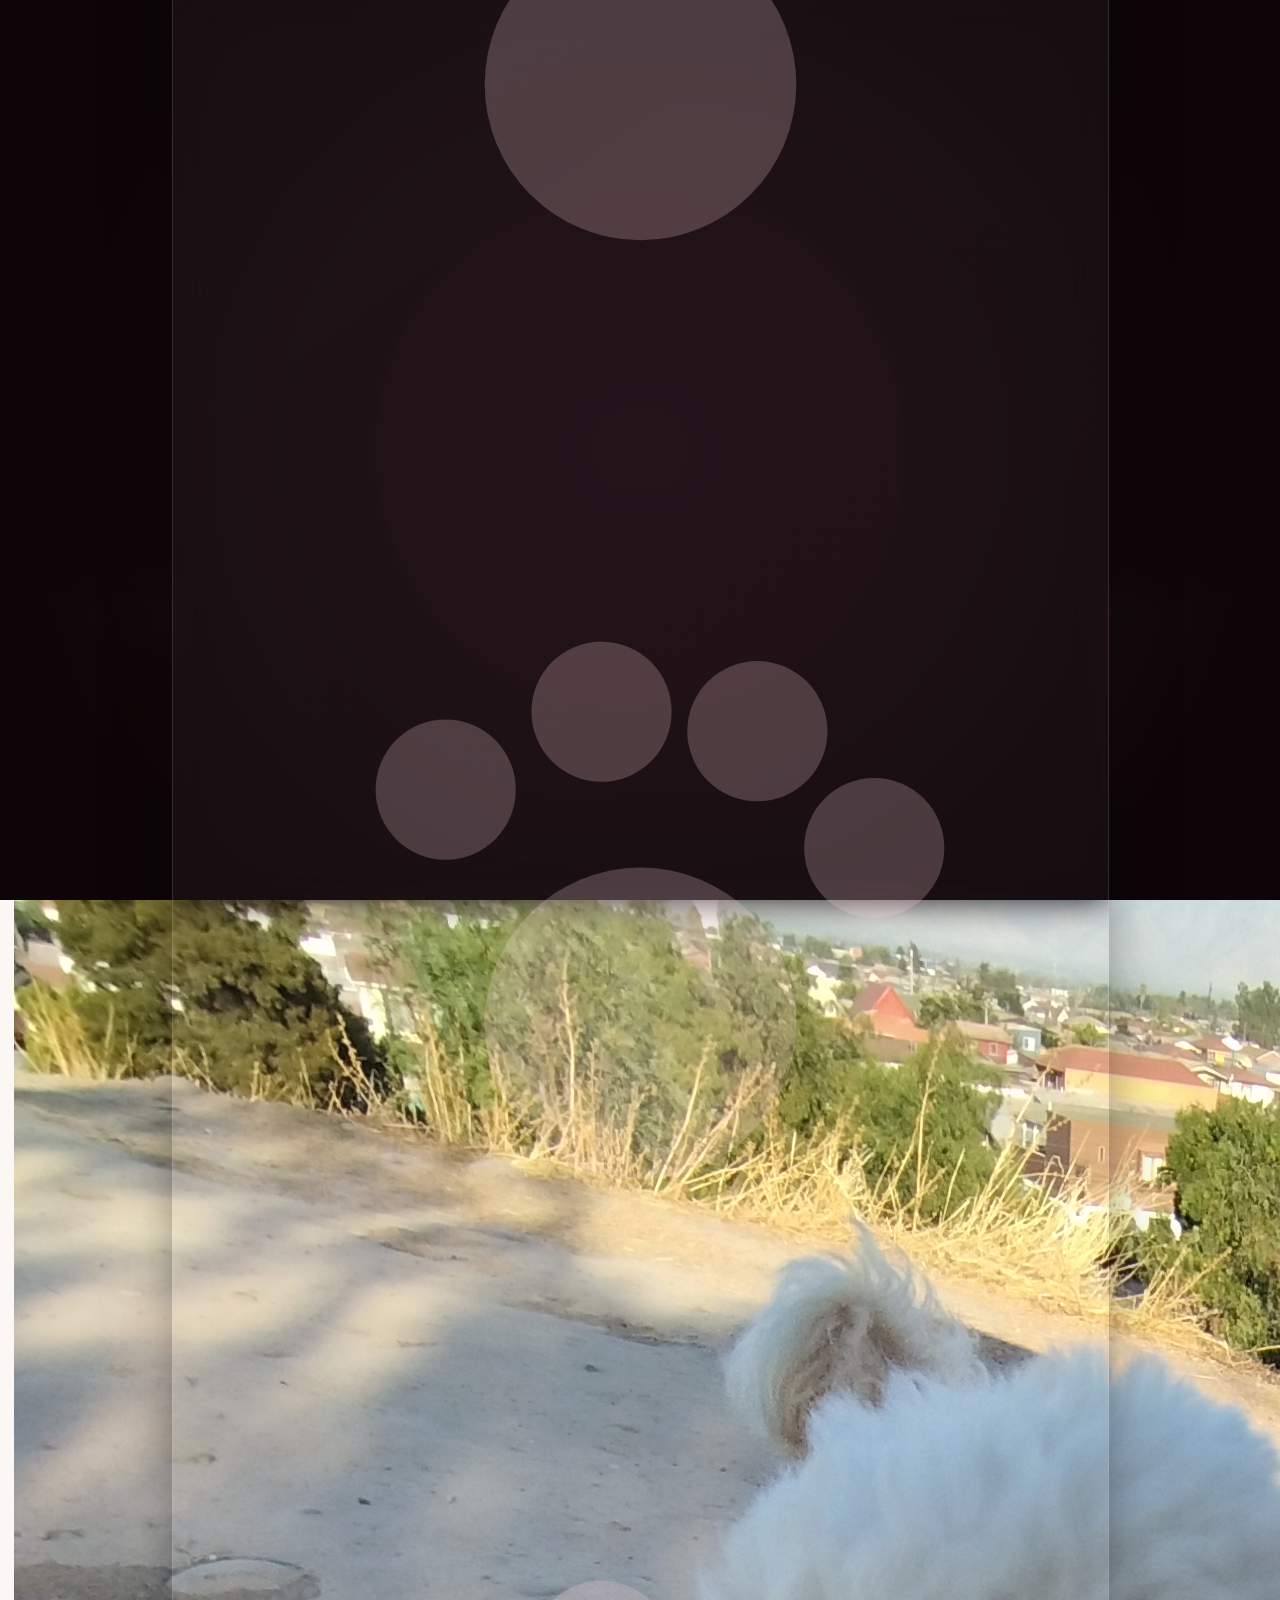
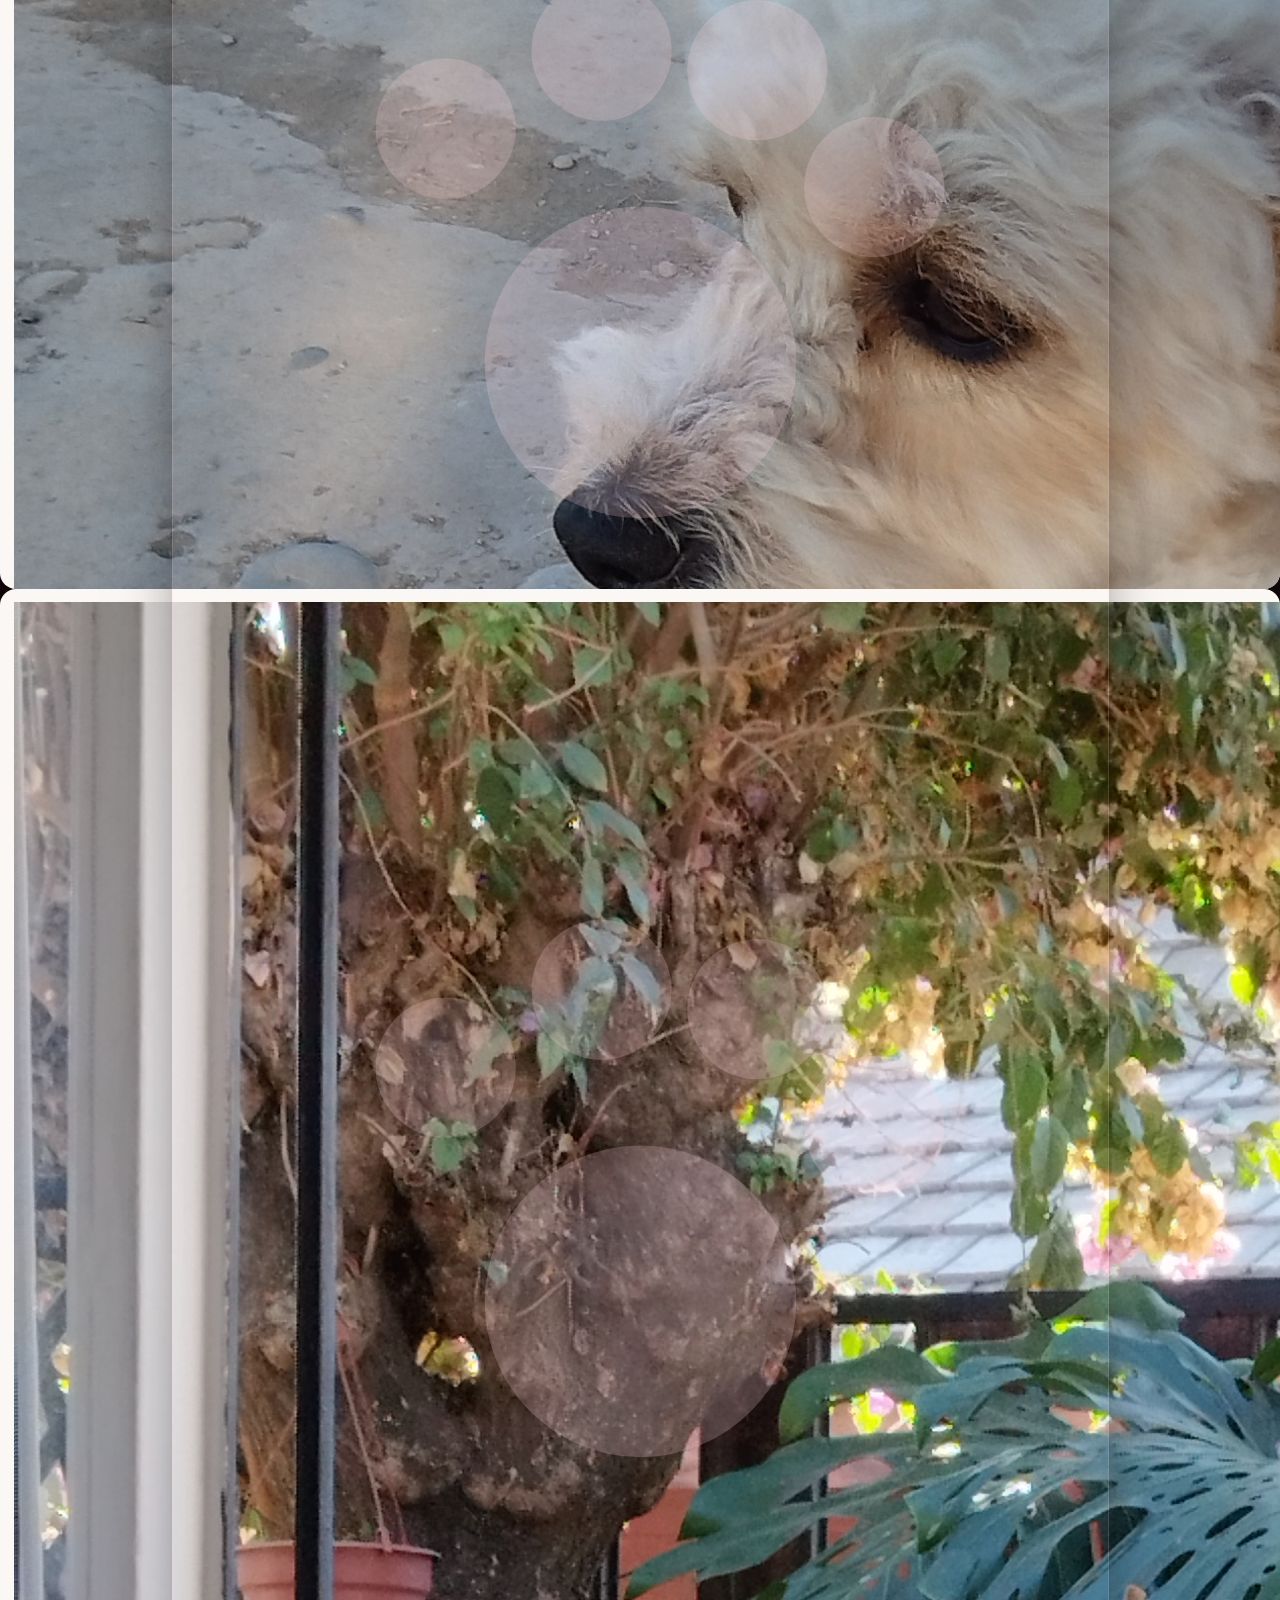
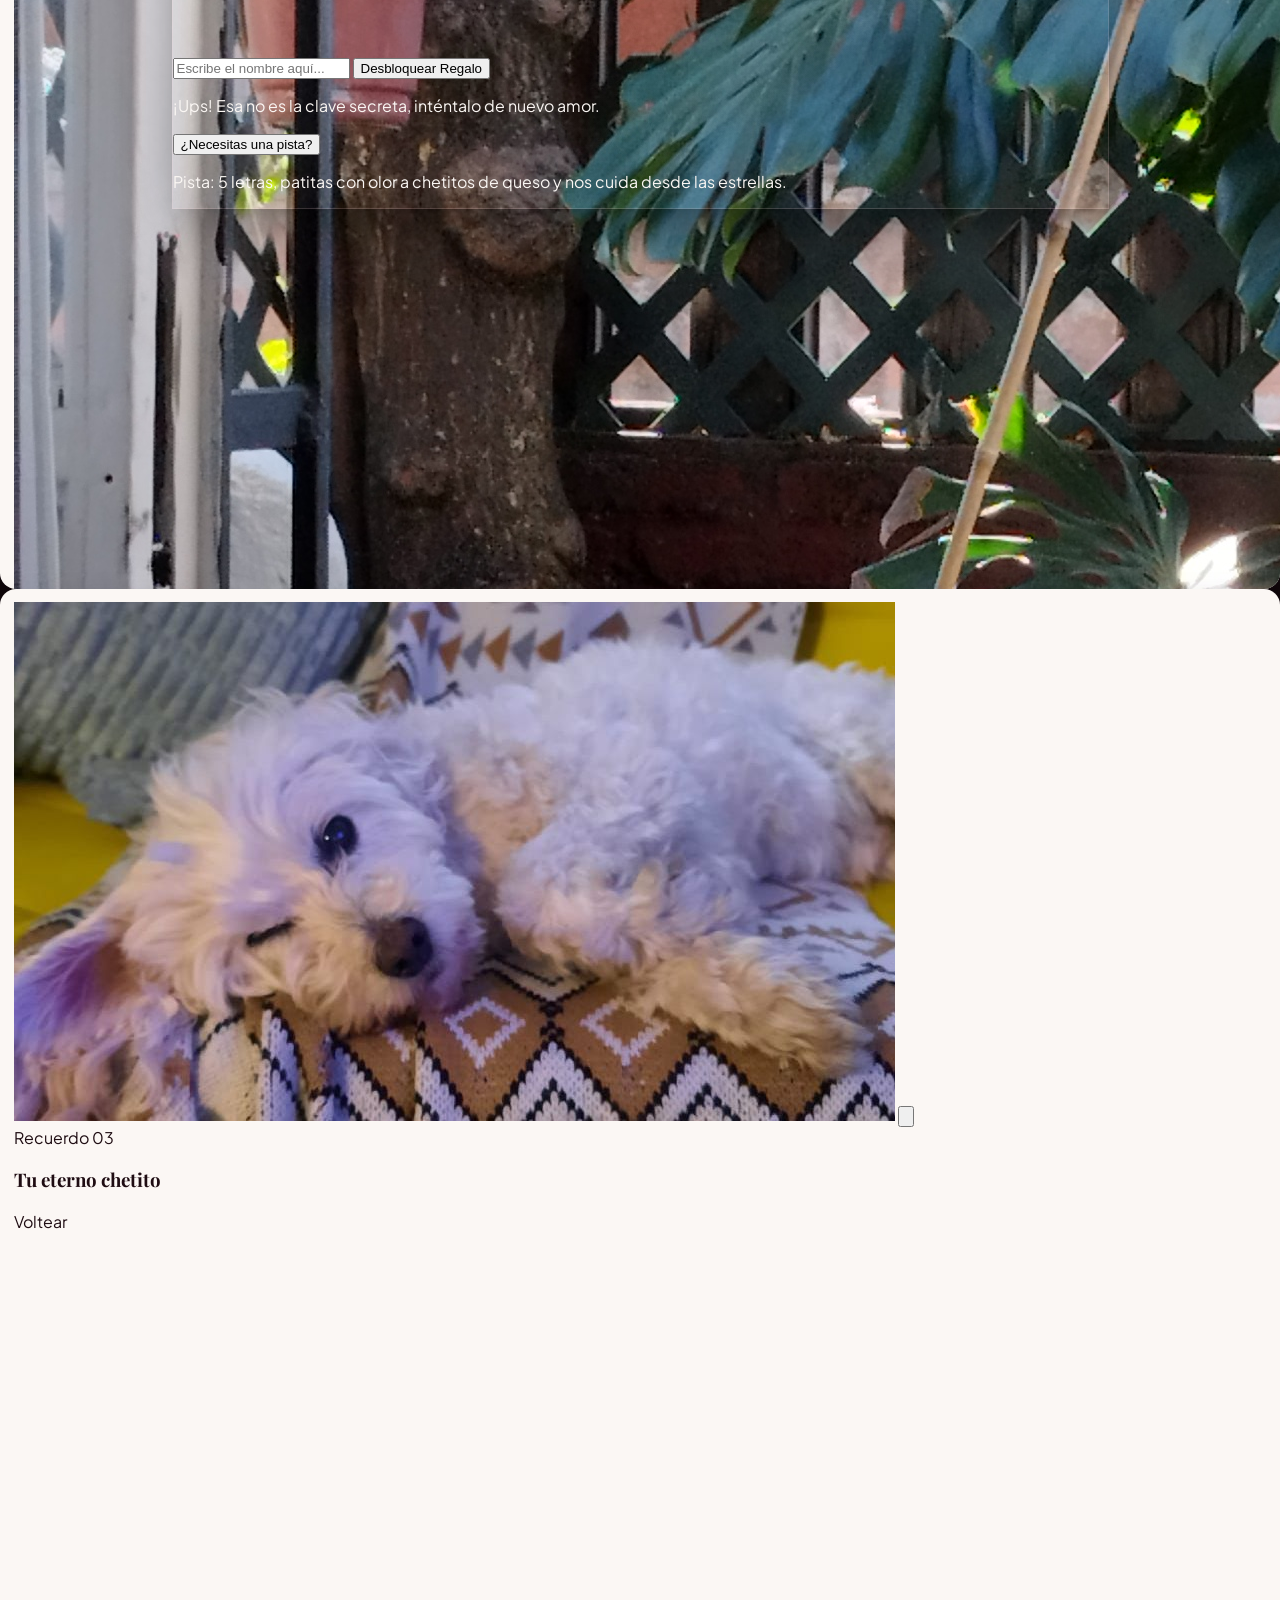
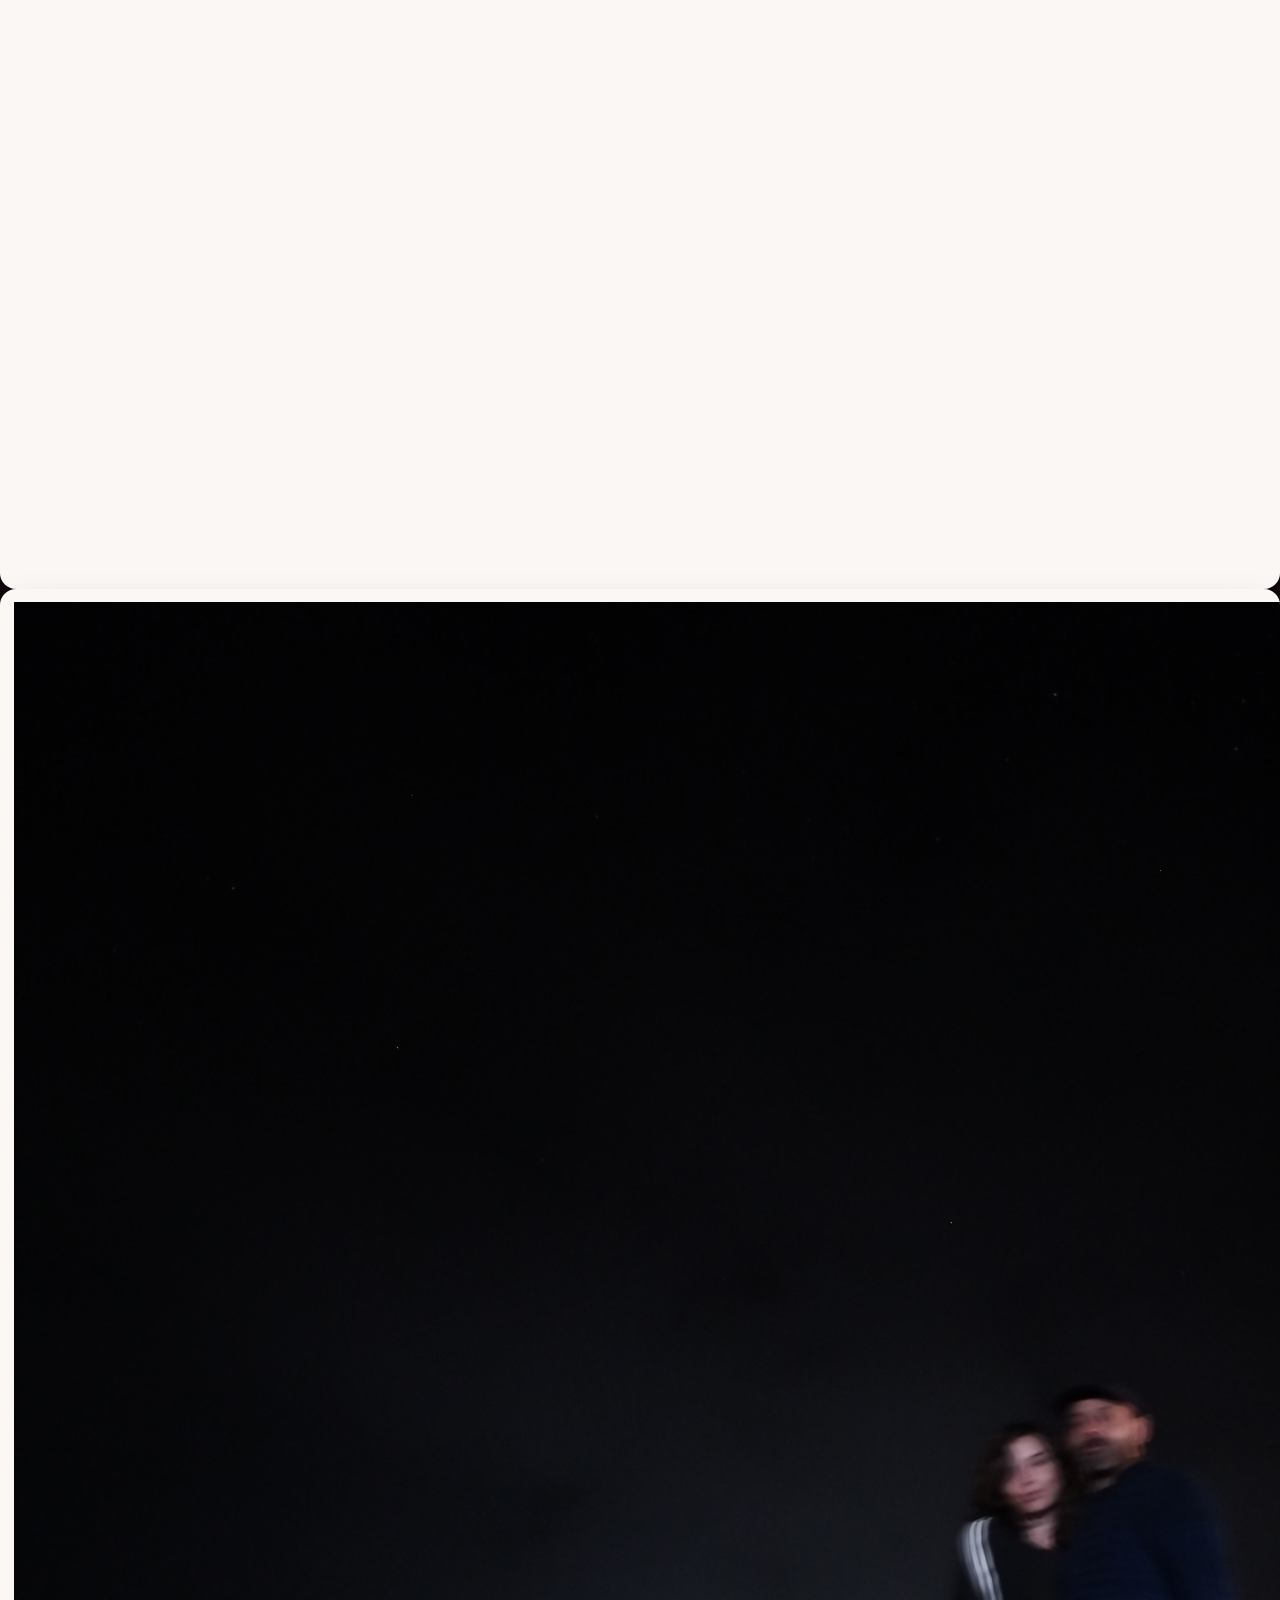
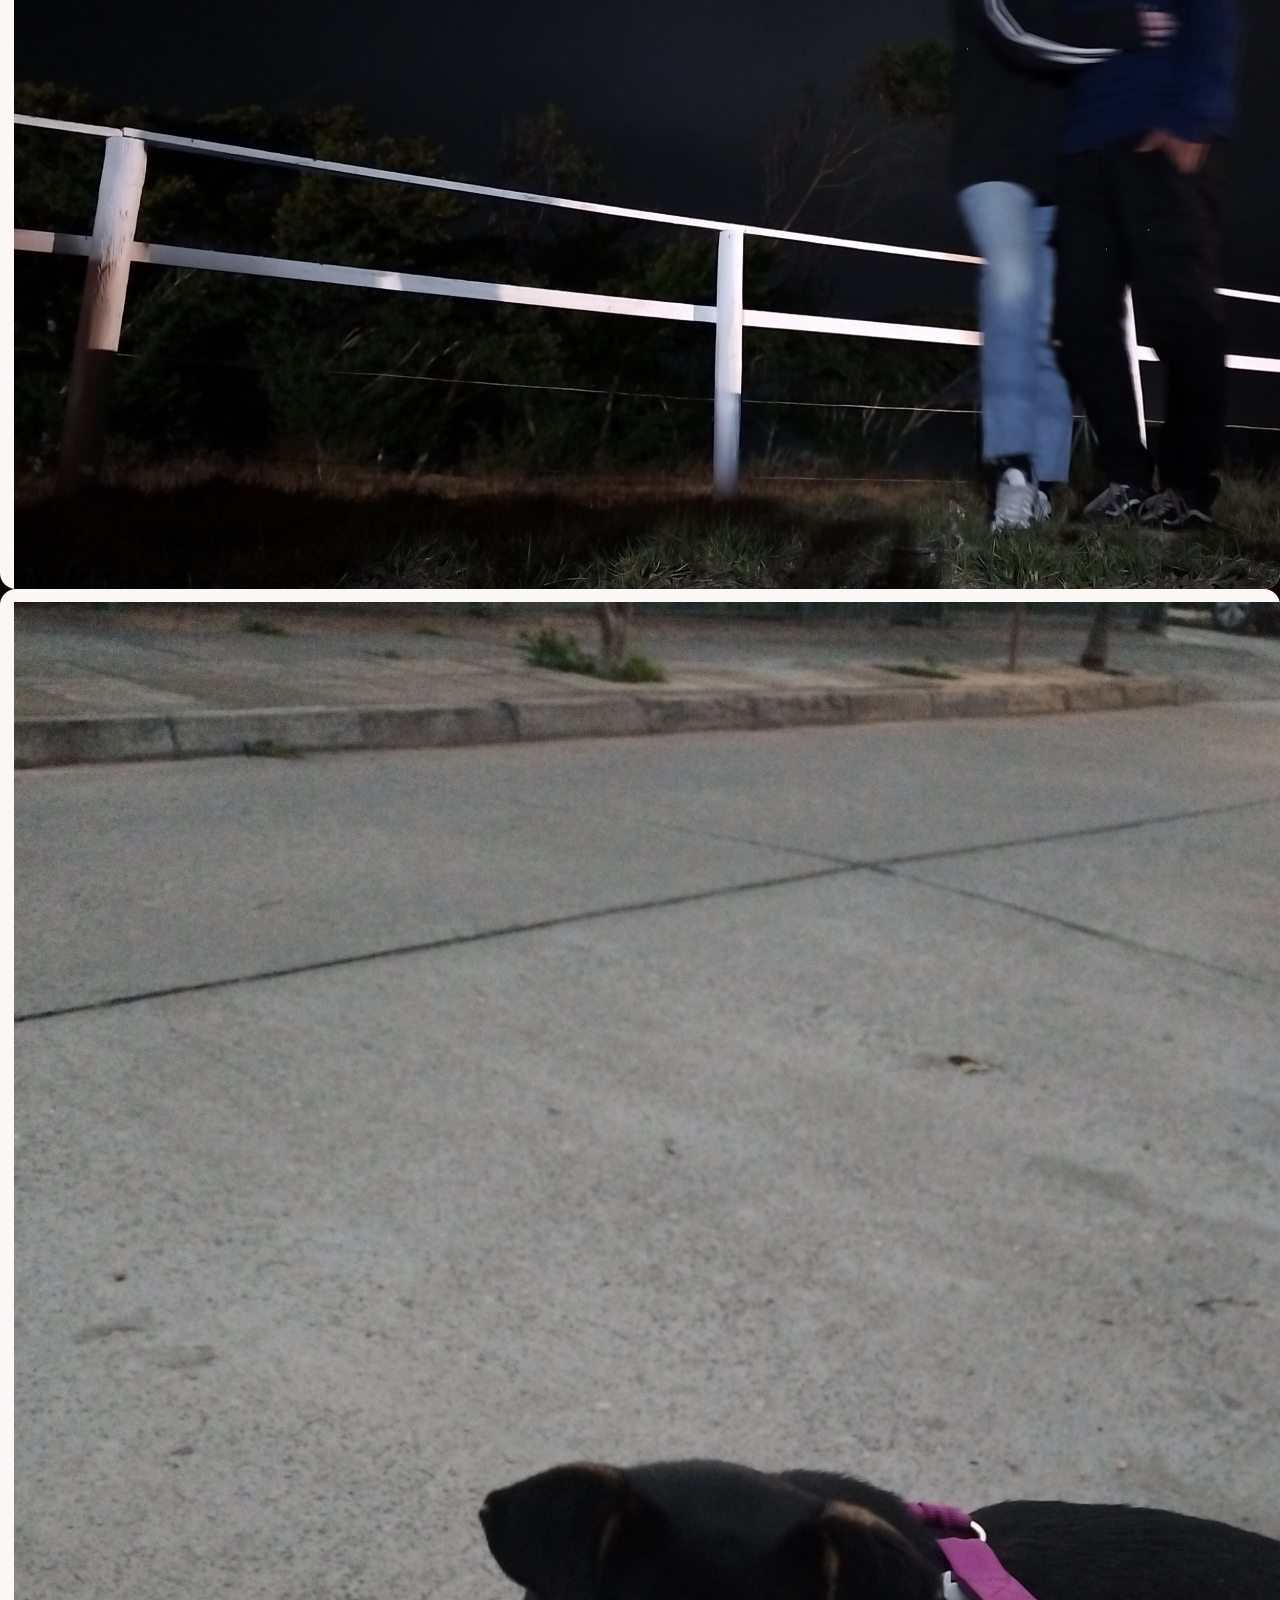
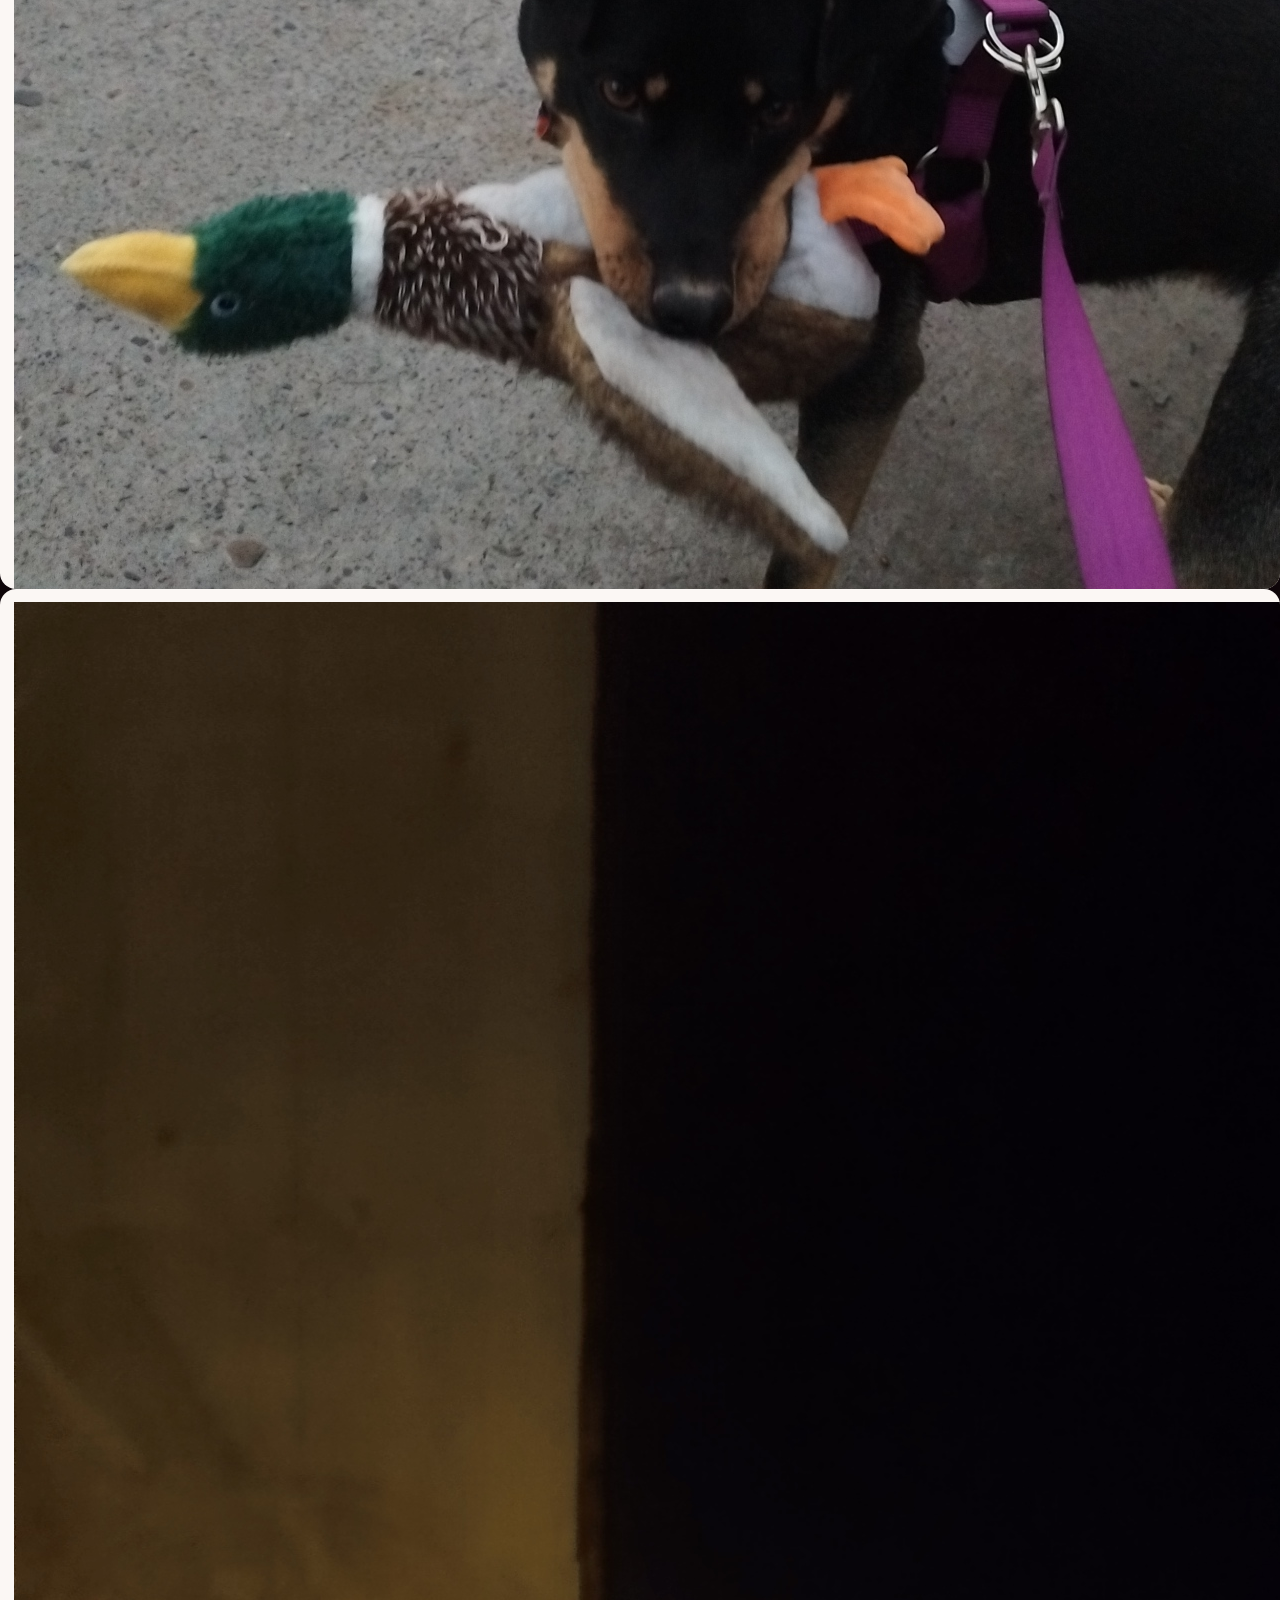
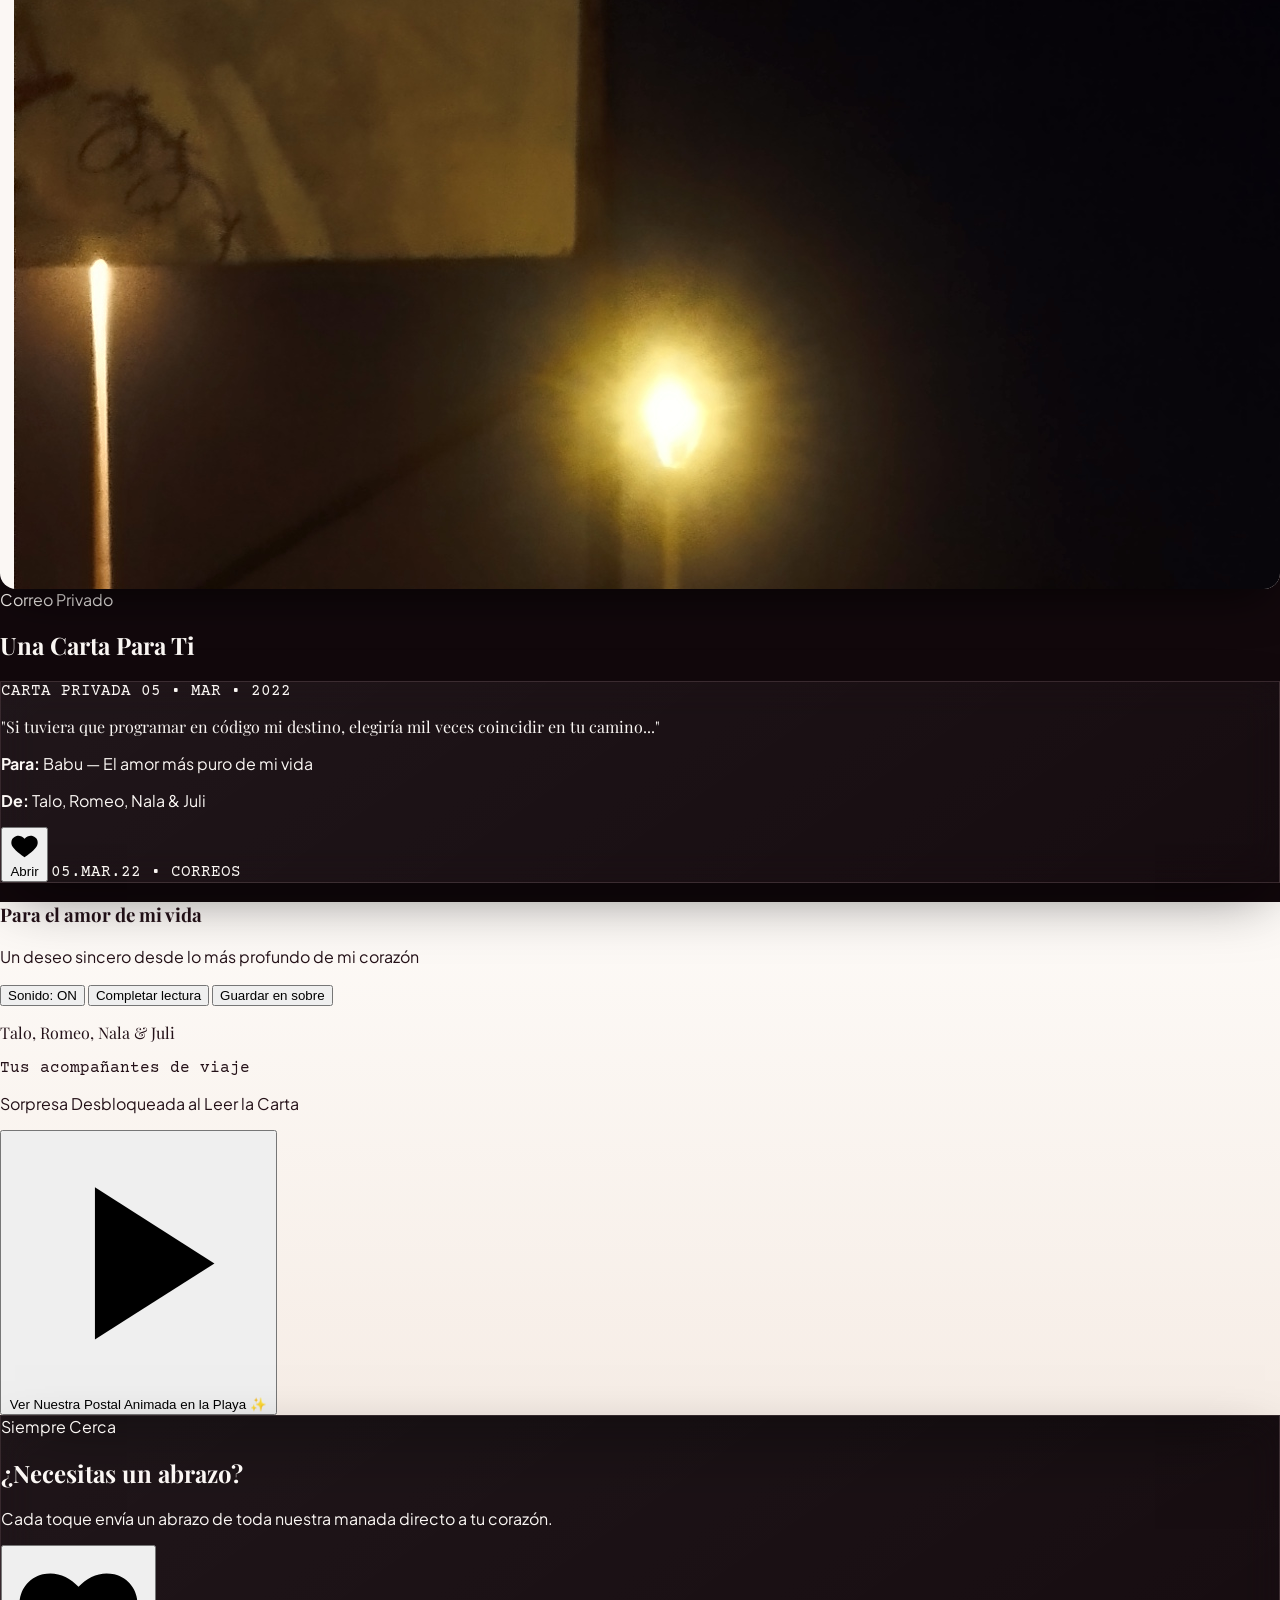
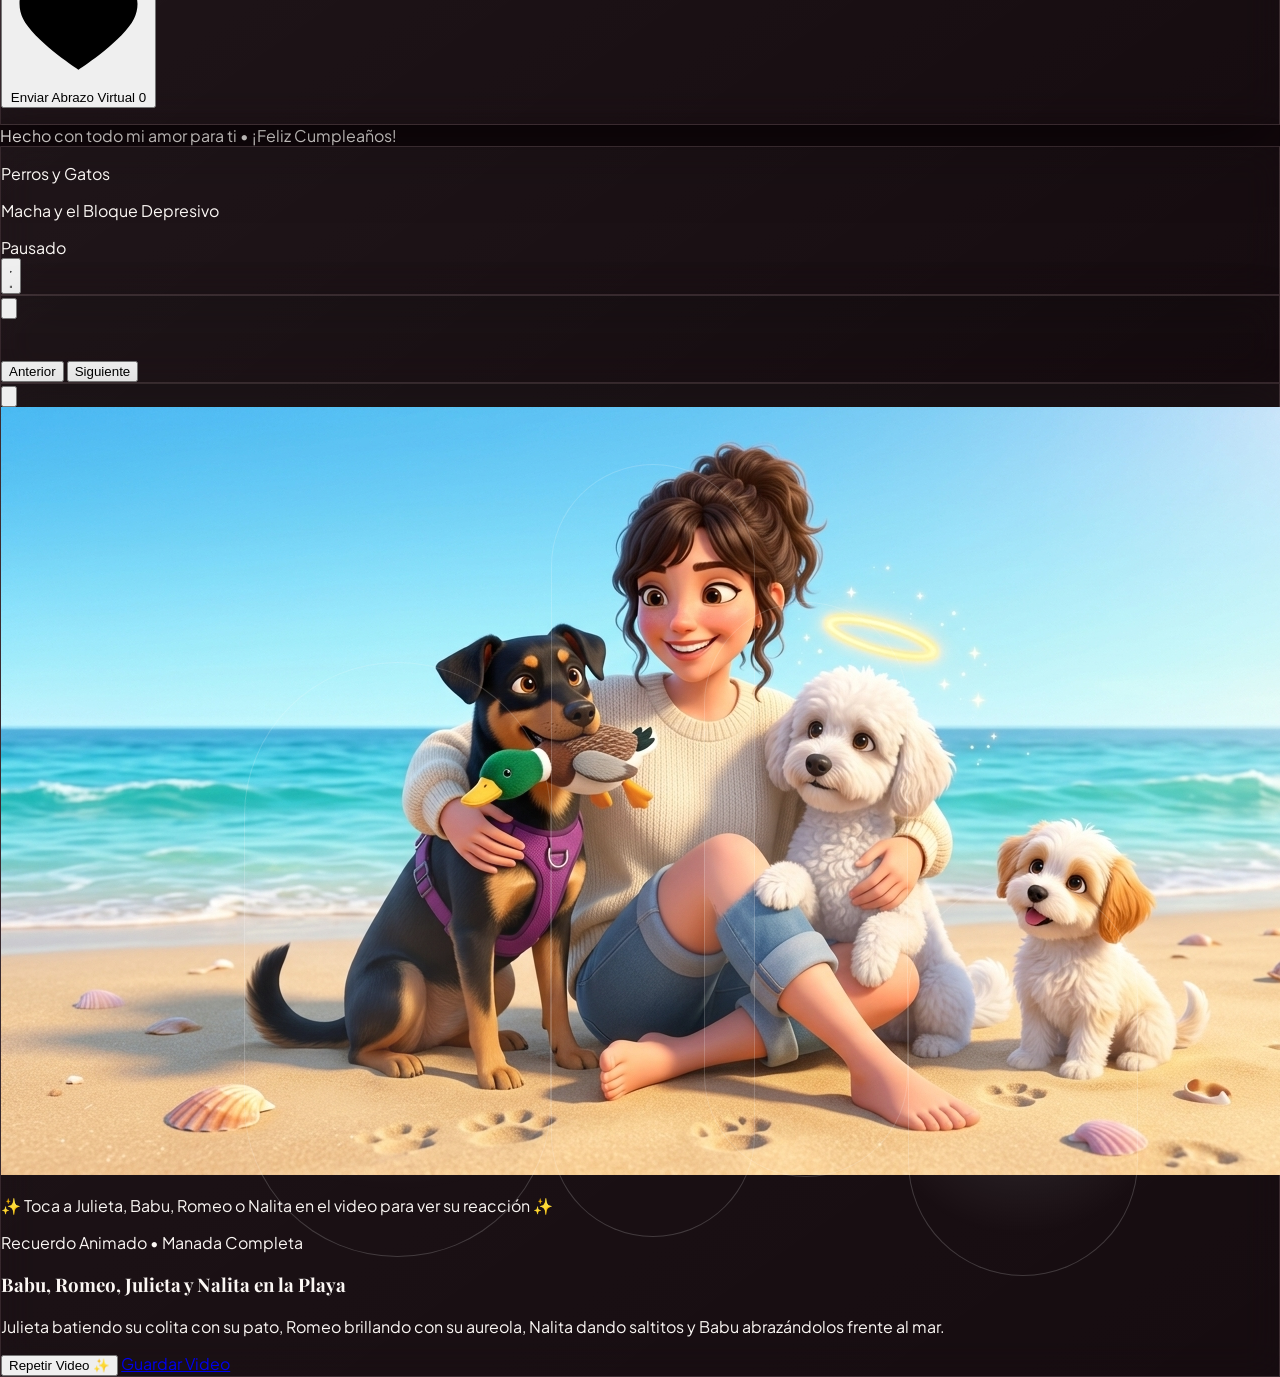
==== index.html @ a4174659 "feat: animar personajes por personalidad en video de playa y dar movimiento orbital y estela a la es" ====
<!DOCTYPE html>
<html lang="es">
<head>
  <meta charset="UTF-8" />
  <meta name="viewport" content="width=device-width, initial-scale=1.0" />
  <title>Un Espacio Solo Para Ti — Feliz Cumpleaños, Babu</title>

  <link rel="preconnect" href="https://fonts.googleapis.com" />
  <link rel="preconnect" href="https://fonts.gstatic.com" crossorigin />
  <link href="https://fonts.googleapis.com/css2?family=Courier+Prime:ital,wght@0,400;0,700;1,400&family=Playfair+Display:ital,wght@0,500;0,600;0,700;1,500&family=Plus+Jakarta+Sans:wght@400;500;600;700&display=swap" rel="stylesheet" />

  <script src="https://cdn.tailwindcss.com/3.4.17"></script>
  <script src="https://cdn.jsdelivr.net/npm/canvas-confetti@1.6.0/dist/confetti.browser.min.js"></script>
  <link rel="stylesheet" href="css/styles.css" />
</head>
<body class="overflow-hidden selection:bg-rose-500/30 selection:text-rose-100">

  <!-- Capas atmosféricas -->
  <div class="ambient-mesh" aria-hidden="true"></div>
  <div class="film-grain" aria-hidden="true"></div>
  <canvas id="sky-canvas" aria-hidden="true"></canvas>
  <div id="cursor-halo" class="cursor-halo" aria-hidden="true"></div>

  <!-- Pantalla de Bloqueo -->
  <section id="gatekeeper-screen" class="gatekeeper-overlay" aria-label="Acceso privado">
    <div id="gatekeeper-card" class="glass-card w-full max-w-md rounded-3xl p-7 sm:p-9 text-center relative overflow-hidden">
      <div class="inline-flex items-center gap-2 px-3.5 py-1 rounded-full bg-rose-500/10 border border-rose-300/20 text-rose-200 text-xs font-medium tracking-wide mb-5">
        <svg class="w-3.5 h-3.5 text-rose-400" viewBox="0 0 24 24" fill="none" stroke="currentColor" stroke-width="2">
          <rect x="3" y="11" width="18" height="11" rx="2" />
          <path d="M7 11V7a5 5 0 0 1 10 0v4" />
        </svg>
        Acceso Privado
      </div>

      <h2 class="font-serif-display text-3xl sm:text-4xl text-[#fbf7f4] mb-3">Un Espacio Solo Para Ti</h2>
      <p class="text-sm sm:text-[15px] text-[#e7cfd6] leading-relaxed mb-6">
        Para ingresar debes anotar el nombre del amor de tu vida: el amor más puro que has recibido, amor de queso y boca chueca.
      </p>

      <!-- Indicadores de progreso -->
      <div class="flex items-center justify-center gap-3 mb-5" aria-hidden="true">
        <svg class="paw-dot w-5 h-5" viewBox="0 0 24 24" fill="currentColor"><circle cx="12" cy="15" r="4"/><circle cx="7" cy="9" r="1.8"/><circle cx="11" cy="7" r="1.8"/><circle cx="15" cy="7.5" r="1.8"/><circle cx="18" cy="10.5" r="1.8"/></svg>
        <svg class="paw-dot w-5 h-5" viewBox="0 0 24 24" fill="currentColor"><circle cx="12" cy="15" r="4"/><circle cx="7" cy="9" r="1.8"/><circle cx="11" cy="7" r="1.8"/><circle cx="15" cy="7.5" r="1.8"/><circle cx="18" cy="10.5" r="1.8"/></svg>
        <svg class="paw-dot w-5 h-5" viewBox="0 0 24 24" fill="currentColor"><circle cx="12" cy="15" r="4"/><circle cx="7" cy="9" r="1.8"/><circle cx="11" cy="7" r="1.8"/><circle cx="15" cy="7.5" r="1.8"/><circle cx="18" cy="10.5" r="1.8"/></svg>
        <svg class="paw-dot w-5 h-5" viewBox="0 0 24 24" fill="currentColor"><circle cx="12" cy="15" r="4"/><circle cx="7" cy="9" r="1.8"/><circle cx="11" cy="7" r="1.8"/><circle cx="15" cy="7.5" r="1.8"/><circle cx="18" cy="10.5" r="1.8"/></svg>
        <svg class="paw-dot w-5 h-5" viewBox="0 0 24 24" fill="currentColor"><circle cx="12" cy="15" r="4"/><circle cx="7" cy="9" r="1.8"/><circle cx="11" cy="7" r="1.8"/><circle cx="15" cy="7.5" r="1.8"/><circle cx="18" cy="10.5" r="1.8"/></svg>
      </div>

      <div class="space-y-3">
        <input
          id="secret-input"
          type="text"
          autocomplete="off"
          placeholder="Escribe el nombre aquí..."
          class="w-full px-4 py-3.5 rounded-2xl bg-white/5 border border-rose-200/20 text-center text-[#fbf7f4] placeholder:text-rose-200/40 focus:outline-none focus:border-rose-400 focus:ring-2 focus:ring-rose-500/25 transition"
        />
        <button
          id="btn-unlock"
          type="button"
          class="w-full py-3.5 px-6 rounded-2xl bg-gradient-to-r from-rose-600 to-rose-500 hover:from-rose-500 hover:to-rose-400 text-white font-semibold text-sm tracking-wide shadow-lg shadow-rose-950/50 transition-all active:scale-[0.98]"
        >
          Desbloquear Regalo
        </button>
      </div>

      <p id="error-msg" class="hidden mt-3 text-xs font-medium text-rose-300">
        ¡Ups! Esa no es la clave secreta, inténtalo de nuevo amor.
      </p>

      <div class="mt-4">
        <button id="btn-hint" type="button" class="text-xs text-rose-200/55 hover:text-rose-200 transition underline underline-offset-4">
          ¿Necesitas una pista?
        </button>
        <p id="hint-box" class="hidden mt-2 text-xs text-amber-200/85 bg-amber-500/10 border border-amber-300/20 rounded-xl px-3 py-2">
          Pista: 5 letras, patitas con olor a chetitos de queso y nos cuida desde las estrellas.
        </p>
      </div>
    </div>
  </section>

  <!-- Estrella Tributo de Romeo (Flotante y Viva) -->
  <div class="romeo-star-btn">
    <button
      id="romeo-star-btn"
      type="button"
      aria-label="Estrella tributo de Romeo"
      title="Toca la estrella de Romeo ✨"
      class="romeo-star-trigger w-12 h-12 rounded-full glass-card flex items-center justify-center text-amber-300 hover:scale-110 transition"
    >
      <svg class="romeo-star-icon w-6 h-6" viewBox="0 0 24 24" fill="currentColor">
        <path d="M12 2l2.6 6.1 6.6.6-5 4.4 1.5 6.5L12 16.2 6.3 19.6l1.5-6.5-5-4.4 6.6-.6L12 2z"/>
      </svg>
    </button>
    <div id="romeo-star-popover" class="hidden absolute right-0 mt-3 w-64 glass-card rounded-2xl p-3.5 text-xs text-amber-100 leading-relaxed border border-amber-300/30 shadow-xl">
      <span class="font-semibold text-amber-300 block mb-0.5">✨ Estrella de Romeo 🐾</span>
      Romeo cuidándote desde las estrellas con su amor eterno de chetito.
    </div>
  </div>

  <!-- Navegación flotante -->
  <nav class="sticky top-4 z-30 flex justify-center px-4 pt-4" aria-label="Navegación principal">
    <div class="glass-card rounded-full px-2 py-1.5 flex items-center gap-1 text-xs sm:text-sm font-medium">
      <a href="#inicio" class="px-3.5 py-1.5 rounded-full text-rose-100/80 hover:text-white hover:bg-white/10 transition">Inicio</a>
      <a href="#recuerdos" class="px-3.5 py-1.5 rounded-full text-rose-100/80 hover:text-white hover:bg-white/10 transition">Recuerdos</a>
      <a href="#carta" class="px-3.5 py-1.5 rounded-full text-rose-100/80 hover:text-white hover:bg-white/10 transition">Carta</a>
      <a href="#abrazo" class="px-3.5 py-1.5 rounded-full text-rose-100/80 hover:text-white hover:bg-white/10 transition">Abrazo</a>
    </div>
  </nav>

  <main class="relative z-10 max-w-5xl mx-auto px-4 sm:px-6 pb-32">

    <!-- Hero Editorial -->
    <header id="inicio" class="pt-12 pb-10 sm:pt-16 sm:pb-14 text-center max-w-3xl mx-auto">
      <div class="inline-flex items-center gap-2 px-4 py-1.5 rounded-full glass-card text-xs font-medium tracking-widest uppercase text-rose-200 mb-6">
        <span class="w-1.5 h-1.5 rounded-full bg-rose-400 animate-pulse"></span>
        Hoy es tu día especial
      </div>

      <div id="bday-special-badge" class="hidden mb-5 inline-flex items-center gap-2 px-4 py-2 rounded-2xl bg-gradient-to-r from-rose-500/20 to-amber-500/20 border border-amber-300/30 text-amber-100 text-xs sm:text-sm font-semibold">
        ¡Hoy es 27 de Noviembre, tu Cumpleaños! Feliz día mi amor
      </div>

      <h1 class="font-serif-display text-4xl sm:text-6xl lg:text-7xl font-semibold tracking-tight text-[#fbf7f4] leading-[1.08] mb-6">
        ¡Feliz Cumpleaños, <span class="italic text-rose-300">Babu</span>!
      </h1>

      <p class="text-base sm:text-lg text-[#e7cfd6] leading-relaxed font-normal">
        Cada momento a tu lado es el regalo más hermoso de mi vida. Me siento profundamente orgulloso de la mujer increíble que camina a mi lado, y por eso creé este pequeño rincón para ti: un espacio lleno del cariño sincero de los seres que te aman con lo más puro y noble de su corazón.
      </p>
    </header>

    <!-- Bento Grid de Contadores -->
    <section id="counters-bento" class="mb-20" aria-label="Contadores de nuestra historia">
      <div class="grid grid-cols-1 md:grid-cols-3 gap-4">
        <!-- Tarjeta ancha en tiempo real -->
        <div class="glass-card glass-card-interactive md:col-span-3 rounded-3xl p-6 sm:p-8 flex flex-col lg:flex-row items-center justify-between gap-6">
          <div class="text-center lg:text-left">
            <span class="text-xs uppercase tracking-[0.2em] text-rose-300/80 font-semibold">Juntos desde el 5 de Marzo de 2022</span>
            <h2 class="font-serif-display text-2xl sm:text-3xl text-[#fbf7f4] mt-1">Tiempo de amor infinito</h2>
          </div>

          <div class="grid grid-cols-4 gap-2.5 sm:gap-4 w-full lg:w-auto">
            <div class="rounded-2xl bg-white/5 border border-white/10 px-3 py-3 text-center">
              <span id="live-days" class="block font-serif-display text-2xl sm:text-3xl text-rose-200 tabular-nums">0</span>
              <span class="text-[11px] uppercase tracking-wider text-rose-200/60">Días</span>
            </div>
            <div class="rounded-2xl bg-white/5 border border-white/10 px-3 py-3 text-center">
              <span id="live-hours" class="block font-serif-display text-2xl sm:text-3xl text-rose-200 tabular-nums">00</span>
              <span class="text-[11px] uppercase tracking-wider text-rose-200/60">Horas</span>
            </div>
            <div class="rounded-2xl bg-white/5 border border-white/10 px-3 py-3 text-center">
              <span id="live-minutes" class="block font-serif-display text-2xl sm:text-3xl text-rose-200 tabular-nums">00</span>
              <span class="text-[11px] uppercase tracking-wider text-rose-200/60">Min</span>
            </div>
            <div class="rounded-2xl bg-white/5 border border-white/10 px-3 py-3 text-center">
              <span id="live-seconds" class="block font-serif-display text-2xl sm:text-3xl text-amber-200 tabular-nums">00</span>
              <span class="text-[11px] uppercase tracking-wider text-rose-200/60">Seg</span>
            </div>
          </div>
        </div>

        <!-- 3 métricas -->
        <div class="glass-card glass-card-interactive rounded-3xl p-6 text-center">
          <span class="block text-xs uppercase tracking-[0.18em] text-rose-200/60 mb-2">Días de Amor</span>
          <span id="counter-days" class="font-serif-display text-4xl sm:text-5xl text-[#fbf7f4] tabular-nums">0</span>
        </div>

        <div class="glass-card glass-card-interactive rounded-3xl p-6 text-center">
          <span class="block text-xs uppercase tracking-[0.18em] text-rose-200/60 mb-2">Sonrisas Compartidas</span>
          <span id="counter-smiles" class="font-serif-display text-4xl sm:text-5xl text-rose-300 tabular-nums">0</span>
        </div>

        <div class="glass-card glass-card-interactive rounded-3xl p-6 text-center">
          <span class="block text-xs uppercase tracking-[0.18em] text-rose-200/60 mb-2">Nuevos Deseos</span>
          <span id="counter-wishes" class="font-serif-display text-4xl sm:text-5xl text-amber-200 tabular-nums">0</span>
        </div>
      </div>
    </section>

    <!-- Galería Polaroid 3D -->
    <section id="recuerdos" class="mb-24">
      <div class="flex flex-col sm:flex-row sm:items-end justify-between gap-4 mb-8">
        <div>
          <span class="text-xs uppercase tracking-[0.2em] text-rose-300/80 font-semibold">Galería Interactiva</span>
          <h2 class="font-serif-display text-3xl sm:text-4xl text-[#fbf7f4] mt-1">Nuestros Recuerdos</h2>
        </div>
        <p class="text-sm text-[#e7cfd6]/80">Toca cada tarjeta para leer su dedicatoria o amplíala para verla en detalle.</p>
      </div>

      <div id="polaroid-grid" class="grid grid-cols-1 sm:grid-cols-2 lg:grid-cols-3 gap-6 sm:gap-7"></div>
    </section>

    <!-- Sobre Postal y Carta -->
    <section id="carta" class="mb-24 max-w-3xl mx-auto">
      <div class="text-center mb-8">
        <span class="text-xs uppercase tracking-[0.2em] text-rose-300/80 font-semibold">Correo Privado</span>
        <h2 class="font-serif-display text-3xl sm:text-4xl text-[#fbf7f4] mt-1">Una Carta Para Ti</h2>
      </div>

      <!-- Sobre cerrado -->
      <div id="carta-envelope-teaser" class="glass-card rounded-3xl p-7 sm:p-10 relative overflow-hidden">
        <div class="flex items-center justify-between text-xs font-mono-letter text-rose-200/60 border-b border-white/10 pb-4 mb-6">
          <span>CARTA PRIVADA</span>
          <span>05 • MAR • 2022</span>
        </div>

        <div class="grid grid-cols-1 sm:grid-cols-3 gap-6 items-center">
          <div class="sm:col-span-2 space-y-3">
            <p class="font-serif-display italic text-lg sm:text-xl text-rose-100 leading-relaxed">
              "Si tuviera que programar en código mi destino, elegiría mil veces coincidir en tu camino..."
            </p>
            <div class="text-xs sm:text-sm text-[#e7cfd6]/80 space-y-1 pt-2">
              <p><strong class="text-rose-200">Para:</strong> Babu — El amor más puro de mi vida</p>
              <p><strong class="text-rose-200">De:</strong> Talo, Romeo, Nala &amp; Juli</p>
            </div>
          </div>

          <div class="flex flex-col items-center justify-center gap-3">
            <button
              id="btn-open-seal"
              type="button"
              class="wax-seal-btn w-24 h-24 rounded-full bg-gradient-to-br from-rose-600 via-rose-700 to-rose-900 border-2 border-rose-300/40 flex flex-col items-center justify-center text-rose-50 shadow-xl"
              aria-label="Romper sello y abrir carta"
            >
              <svg class="w-7 h-7 mb-1" viewBox="0 0 24 24" fill="currentColor">
                <path d="M12 21s-6.716-4.35-9.193-8.11C.695 9.685 2.09 5.5 5.83 4.55 8.03 3.99 10.35 4.88 12 6.7c1.65-1.82 3.97-2.71 6.17-2.15 3.74.95 5.135 5.135 3.023 8.34C18.716 16.65 12 21 12 21z"/>
              </svg>
              <span class="text-[10px] uppercase tracking-widest font-semibold">Abrir</span>
            </button>
            <span class="text-[11px] font-mono-letter text-rose-200/50">05.MAR.22 • CORREOS</span>
          </div>
        </div>
      </div>

      <!-- Carta abierta -->
      <div id="carta-card" class="hidden letter-paper rounded-3xl p-7 sm:p-11 relative overflow-hidden">
        <div class="h-1 w-full bg-rose-900/10 rounded-full overflow-hidden mb-6">
          <div id="carta-progress" class="h-full w-0 bg-rose-600 transition-all duration-150"></div>
        </div>

        <div class="flex flex-wrap items-center justify-between gap-3 border-b border-rose-950/10 pb-5 mb-6">
          <div>
            <h3 class="font-serif-display text-2xl sm:text-3xl text-[#1e0c12]">Para el amor de mi vida</h3>
            <p class="text-xs sm:text-sm text-rose-950/65 mt-0.5">Un deseo sincero desde lo más profundo de mi corazón</p>
          </div>
          <div class="flex items-center gap-2">
            <button id="btn-toggle-type-sound" type="button" class="text-xs px-3 py-1.5 rounded-full border border-rose-950/15 text-rose-950/75 hover:bg-rose-950/5 transition">
              Sonido: ON
            </button>
            <button id="btn-skip-typewriter" type="button" class="text-xs px-3 py-1.5 rounded-full bg-rose-600 text-white hover:bg-rose-500 transition">
              Completar lectura
            </button>
            <button id="btn-close-letter" type="button" class="text-xs px-3 py-1.5 rounded-full border border-rose-950/15 text-rose-950/75 hover:bg-rose-950/5 transition">
              Guardar en sobre
            </button>
          </div>
        </div>

        <div id="carta-body" class="font-mono-letter text-sm sm:text-[15px] leading-[1.85] text-[#2a1219] whitespace-pre-line min-h-[220px]"></div>

        <div id="carta-firma" class="mt-8 pt-6 border-t border-rose-950/10 text-right opacity-0 translate-y-3 transition-all duration-700">
          <p class="font-serif-display italic text-2xl text-rose-800">Talo, Romeo, Nala &amp; Juli</p>
          <p class="text-xs font-mono-letter uppercase tracking-widest text-rose-950/55 mt-1">Tus acompañantes de viaje</p>
        </div>

        <!-- Botón de Sorpresa Video Flow (se activa al terminar de leer la carta) -->
        <div id="carta-flow-surprise" class="hidden opacity-0 translate-y-3 transition-all duration-700 mt-8 pt-6 border-t border-rose-950/10 text-center">
          <p class="text-xs uppercase tracking-[0.2em] text-rose-800/75 font-semibold mb-3">
            Sorpresa Desbloqueada al Leer la Carta
          </p>
          <button
            id="btn-open-flow-video"
            type="button"
            class="flow-surprise-btn inline-flex items-center gap-3 px-7 py-3.5 rounded-2xl bg-gradient-to-r from-rose-600 via-rose-500 to-amber-500 hover:from-rose-500 hover:to-amber-400 text-white font-semibold text-sm tracking-wide shadow-xl transition-all active:scale-95"
          >
            <svg class="w-5 h-5" viewBox="0 0 24 24" fill="currentColor">
              <path d="M8 5v14l11-7z"/>
            </svg>
            Ver Nuestra Postal Animada en la Playa ✨
          </button>
        </div>
      </div>
    </section>

    <!-- Abrazo Virtual -->
    <section id="abrazo" class="max-w-xl mx-auto text-center">
      <div class="glass-card rounded-3xl p-8 sm:p-10">
        <span class="text-xs uppercase tracking-[0.2em] text-rose-300/80 font-semibold">Siempre Cerca</span>
        <h2 class="font-serif-display text-3xl text-[#fbf7f4] mt-1 mb-3">¿Necesitas un abrazo?</h2>
        <p class="text-sm text-[#e7cfd6]/80 mb-6">Cada toque envía un abrazo de toda nuestra manada directo a tu corazón.</p>

        <button
          id="btn-virtual-hug"
          type="button"
          class="inline-flex items-center gap-3 px-7 py-4 rounded-2xl bg-gradient-to-r from-rose-600 to-rose-500 hover:from-rose-500 hover:to-rose-400 text-white font-semibold shadow-xl shadow-rose-950/50 transition-all active:scale-95"
        >
          <svg class="w-5 h-5" viewBox="0 0 24 24" fill="currentColor">
            <path d="M12 21s-6.716-4.35-9.193-8.11C.695 9.685 2.09 5.5 5.83 4.55 8.03 3.99 10.35 4.88 12 6.7c1.65-1.82 3.97-2.71 6.17-2.15 3.74.95 5.135 5.135 3.023 8.34C18.716 16.65 12 21 12 21z"/>
          </svg>
          Enviar Abrazo Virtual
          <span id="hug-count" class="px-2 py-0.5 text-xs rounded-full bg-white/20 tabular-nums">0</span>
        </button>

        <p id="hug-toast" class="mt-5 text-sm text-rose-200 font-medium opacity-0 translate-y-2 transition-all duration-300 min-h-[24px]"></p>
      </div>
    </section>

    <footer class="mt-20 text-center text-xs text-rose-200/50">
      Hecho con todo mi amor para ti • ¡Feliz Cumpleaños!
    </footer>
  </main>

  <!-- Reproductor de Vinilo Flotante -->
  <aside id="music-player" class="fixed bottom-4 right-4 z-40 glass-card rounded-2xl p-3 flex items-center gap-3 max-w-[290px]" aria-label="Reproductor musical">
    <div id="vinyl-disc" class="vinyl-paused w-11 h-11 rounded-full bg-gradient-to-br from-neutral-900 via-neutral-800 to-black border border-rose-300/30 flex items-center justify-center shrink-0">
      <div class="w-3.5 h-3.5 rounded-full bg-rose-500 border border-rose-200"></div>
    </div>

    <div class="min-w-0 flex-1">
      <p id="song-title" class="text-xs font-semibold text-[#fbf7f4] truncate">Perros y Gatos</p>
      <p id="song-artist" class="text-[11px] text-rose-200/70 truncate">Macha y el Bloque Depresivo</p>
      <div class="flex items-center gap-2 mt-1">
        <div class="flex items-end gap-0.5 h-3" aria-hidden="true">
          <span class="eq-bar h-1"></span>
          <span class="eq-bar h-2"></span>
          <span class="eq-bar h-1"></span>
          <span class="eq-bar h-2"></span>
        </div>
        <span id="song-status" class="text-[10px] text-rose-200/60">Pausado</span>
      </div>
    </div>

    <button
      id="btn-toggle-music"
      type="button"
      aria-label="Reproducir o pausar música"
      class="w-9 h-9 rounded-xl bg-rose-600 hover:bg-rose-500 text-white flex items-center justify-center shrink-0 transition"
    >
      <svg id="icon-play" class="w-4 h-4 ml-0.5" viewBox="0 0 24 24" fill="currentColor"><path d="M8 5v14l11-7z"/></svg>
      <svg id="icon-pause" class="w-4 h-4 hidden" viewBox="0 0 24 24" fill="currentColor"><path d="M6 5h4v14H6zm8 0h4v14h-4z"/></svg>
    </button>
  </aside>

  <!-- Modal Lightbox para Polaroids -->
  <div id="lightbox-modal" class="hidden fixed inset-0 z-50 bg-black/85 backdrop-blur-md items-center justify-center p-4" role="dialog" aria-modal="true" aria-label="Detalle del recuerdo">
    <div class="glass-card w-full max-w-3xl rounded-3xl overflow-hidden grid grid-cols-1 md:grid-cols-2 relative">
      <button id="lightbox-close" type="button" aria-label="Cerrar" class="absolute top-3 right-3 z-10 w-9 h-9 rounded-full bg-black/50 hover:bg-rose-600 text-white flex items-center justify-center transition">
        <svg class="w-4 h-4" viewBox="0 0 24 24" fill="none" stroke="currentColor" stroke-width="2"><path d="M18 6L6 18M6 6l12 12"/></svg>
      </button>

      <div class="bg-[#12080c] aspect-square md:aspect-auto md:min-h-[360px] flex items-center justify-center relative">
        <img id="lightbox-img" src="" alt="" class="w-full h-full object-cover" />
        <div id="lightbox-fallback" class="hidden w-full h-full p-6"></div>
      </div>

      <div class="p-6 sm:p-8 flex flex-col justify-between bg-[#1a0b10]">
        <div>
          <span id="lightbox-tag" class="text-[11px] uppercase tracking-[0.2em] text-rose-300/75 font-semibold"></span>
          <h3 id="lightbox-title" class="font-serif-display text-2xl sm:text-3xl text-[#fbf7f4] mt-1 mb-4"></h3>
          <p id="lightbox-poem" class="font-serif-display text-base leading-relaxed text-[#e7cfd6] whitespace-pre-line"></p>
        </div>

        <div class="mt-6 pt-4 border-t border-white/10 flex items-center justify-between">
          <span id="lightbox-sign" class="font-mono-letter text-xs font-semibold text-rose-300"></span>
          <div class="flex items-center gap-2">
            <button id="lightbox-prev" type="button" class="px-3 py-1.5 rounded-xl bg-white/10 hover:bg-white/20 text-xs text-white transition">Anterior</button>
            <button id="lightbox-next" type="button" class="px-3 py-1.5 rounded-xl bg-rose-600 hover:bg-rose-500 text-xs text-white transition">Siguiente</button>
          </div>
        </div>
      </div>
    </div>
  </div>

  <!-- Modal Sorpresa de Video Flow (Bárbara y sus Perritos Animados según su Personalidad) -->
  <div id="flow-video-modal" class="hidden fixed inset-0 z-50 bg-black/90 backdrop-blur-xl items-center justify-center p-4" role="dialog" aria-modal="true" aria-label="Postal animada en la playa">
    <div class="glass-card w-full max-w-4xl rounded-3xl overflow-hidden relative border border-amber-300/30 shadow-2xl">
      <button id="flow-video-close" type="button" aria-label="Cerrar video" class="absolute top-3.5 right-3.5 z-30 w-10 h-10 rounded-full bg-black/60 hover:bg-rose-600 text-white flex items-center justify-center transition">
        <svg class="w-5 h-5" viewBox="0 0 24 24" fill="none" stroke="currentColor" stroke-width="2"><path d="M18 6L6 18M6 6l12 12"/></svg>
      </button>

      <div class="relative aspect-video bg-[#0d0508] overflow-hidden select-none">
        <video
          id="flow-video-player"
          src="./assets/caricatura-playa.mp4?v=2"
          poster="./assets/caricatura-playa.jpg"
          class="w-full h-full object-cover"
          playsinline
          loop
          muted
        ></video>

        <!-- Zonas interactivas por personaje sobre el video -->
        <button
          type="button"
          data-character="julieta"
          title="Toca a Julieta 🐾"
          aria-label="Interactuar con Julieta"
          class="character-hotspot z-20"
          style="left: 19%; top: 28%; width: 24%; height: 60%;"
        ></button>

        <button
          type="button"
          data-character="babu"
          title="Toca a Babu 💖"
          aria-label="Interactuar con Babu"
          class="character-hotspot z-20"
          style="left: 43%; top: 8%; width: 16%; height: 78%;"
        ></button>

        <button
          type="button"
          data-character="romeo"
          title="Toca a Romeo 👼"
          aria-label="Interactuar con Romeo"
          class="character-hotspot z-20"
          style="left: 55%; top: 22%; width: 16%; height: 58%;"
        ></button>

        <button
          type="button"
          data-character="nalita"
          title="Toca a Nalita 🐶"
          aria-label="Interactuar con Nalita"
          class="character-hotspot z-20"
          style="left: 71%; top: 50%; width: 18%; height: 40%;"
        ></button>

        <!-- Mensaje interactivo de personalidad -->
        <div class="absolute bottom-3 inset-x-4 z-20 flex justify-center pointer-events-none">
          <p id="flow-character-toast" class="px-4 py-2 rounded-full bg-black/70 backdrop-blur-md border border-amber-300/30 text-xs sm:text-sm text-amber-100 font-medium text-center transition-opacity duration-300">
            ✨ Toca a Julieta, Babu, Romeo o Nalita en el video para ver su reacción ✨
          </p>
        </div>
      </div>

      <div class="p-6 sm:p-7 bg-gradient-to-r from-[#1a0b10] via-[#220d14] to-[#1a0b10] flex flex-col sm:flex-row sm:items-center justify-between gap-4">
        <div>
          <span class="text-[11px] uppercase tracking-[0.22em] text-amber-300 font-semibold">Recuerdo Animado • Manada Completa</span>
          <h3 class="font-serif-display text-2xl text-[#fbf7f4] mt-0.5">Babu, Romeo, Julieta y Nalita en la Playa</h3>
          <p class="text-xs sm:text-sm text-[#e7cfd6]/80 mt-1">Julieta batiendo su colita con su pato, Romeo brillando con su aureola, Nalita dando saltitos y Babu abrazándolos frente al mar.</p>
        </div>
        <div class="flex items-center gap-2.5 shrink-0">
          <button id="flow-video-replay" type="button" class="px-4 py-2.5 rounded-xl bg-white/10 hover:bg-white/20 text-xs font-semibold text-white transition">
            Repetir Video ✨
          </button>
          <a href="./assets/caricatura-playa.mp4" download="recuerdo-playa-babu.mp4" class="px-4 py-2.5 rounded-xl bg-rose-600 hover:bg-rose-500 text-xs font-semibold text-white transition">
            Guardar Video
          </a>
        </div>
      </div>
    </div>
  </div>

  <script src="js/data.js"></script>
  <script src="js/audio.js"></script>
  <script src="js/app.js"></script>
</body>
</html>
---- css/styles.css ----
:root {
  --bg-deep: #12080c;
  --bg-surface: rgba(255, 255, 255, 0.04);
  --bg-surface-hover: rgba(255, 255, 255, 0.07);
  --border-subtle: rgba(255, 213, 221, 0.14);
  --border-strong: rgba(255, 213, 221, 0.28);
  --text-primary: #fbf7f4;
  --text-secondary: #e7cfd6;
  --text-muted: #b89aa4;
  --accent-velvet: #e11d48;
  --accent-rose: #fb7185;
  --accent-blush: #ffd5dd;
  --accent-gold: #f6d38b;
  --polaroid-paper: #fbf7f4;
  --polaroid-ink: #1e0c12;
  --ease-spring: cubic-bezier(0.34, 1.56, 0.64, 1);
  --ease-smooth: cubic-bezier(0.22, 1, 0.36, 1);
}

* {
  box-sizing: border-box;
}

html {
  scroll-behavior: smooth;
  background-color: var(--bg-deep);
  color: var(--text-primary);
  font-family: 'Plus Jakarta Sans', -apple-system, BlinkMacSystemFont, sans-serif;
}

body {
  margin: 0;
  min-height: 100vh;
  overflow-x: hidden;
  background: var(--bg-deep);
  color: var(--text-primary);
  cursor: url('../assets/perrito-cursor.png') 16 16, auto;
  -webkit-font-smoothing: antialiased;
}

a, button, input, [role="button"] {
  cursor: url('../assets/perrito-cursor.png') 16 16, pointer;
}

/* Fondo atmosférico con mesh gradients y grano sutil */
.ambient-mesh {
  position: fixed;
  inset: 0;
  z-index: 0;
  pointer-events: none;
  background:
    radial-gradient(circle at 15% 18%, rgba(225, 29, 72, 0.16) 0%, transparent 45%),
    radial-gradient(circle at 85% 22%, rgba(246, 211, 139, 0.08) 0%, transparent 42%),
    radial-gradient(circle at 50% 85%, rgba(159, 18, 57, 0.18) 0%, transparent 50%);
}

.film-grain {
  position: fixed;
  inset: 0;
  z-index: 1;
  pointer-events: none;
  opacity: 0.035;
  background-image: url("data:image/svg+xml,%3Csvg viewBox='0 0 200 200' xmlns='http://www.w3.org/2000/svg'%3E%3Cfilter id='n'%3E%3CfeTurbulence type='fractalNoise' baseFrequency='0.85' numOctaves='3' stitchTiles='stitch'/%3E%3C/filter%3E%3Crect width='100%25' height='100%25' filter='url(%23n)'/%3E%3C/svg%3E");
}

#sky-canvas {
  position: fixed;
  inset: 0;
  z-index: 2;
  pointer-events: none;
}

.cursor-halo {
  position: fixed;
  width: 260px;
  height: 260px;
  border-radius: 9999px;
  pointer-events: none;
  z-index: 3;
  background: radial-gradient(circle, rgba(251, 113, 133, 0.12) 0%, transparent 70%);
  transform: translate(-50%, -50%);
  transition: opacity 0.3s ease;
  opacity: 0;
}

@media (hover: hover) {
  body:hover .cursor-halo {
    opacity: 1;
  }
}

/* Tipografía editorial */
.font-serif-display {
  font-family: 'Playfair Display', Georgia, serif;
}

.font-mono-letter {
  font-family: 'Courier Prime', ui-monospace, SFMono-Regular, monospace;
}

.tabular-nums {
  font-variant-numeric: tabular-nums;
}

/* Glassmorphism refinado */
.glass-card {
  background: linear-gradient(145deg, rgba(255, 255, 255, 0.06), rgba(255, 255, 255, 0.02));
  backdrop-filter: blur(18px);
  -webkit-backdrop-filter: blur(18px);
  border: 1px solid var(--border-subtle);
  box-shadow: 0 24px 60px -15px rgba(0, 0, 0, 0.55);
}

.glass-card-interactive {
  transition: transform 0.35s var(--ease-smooth), border-color 0.35s ease, background 0.35s ease;
}

.glass-card-interactive:hover {
  transform: translateY(-3px);
  border-color: var(--border-strong);
  background: linear-gradient(145deg, rgba(255, 255, 255, 0.09), rgba(255, 255, 255, 0.03));
}

/* Pantalla de bloqueo */
.gatekeeper-overlay {
  position: fixed;
  inset: 0;
  z-index: 50;
  display: flex;
  align-items: center;
  justify-content: center;
  padding: 1.25rem;
  background: radial-gradient(circle at center, rgba(30, 12, 18, 0.92), #0d0508 80%);
  backdrop-filter: blur(20px);
  transition: opacity 0.8s var(--ease-smooth), transform 0.8s var(--ease-smooth), visibility 0.8s;
}

.gatekeeper-overlay.is-unlocked {
  opacity: 0;
  transform: scale(1.06);
  visibility: hidden;
  pointer-events: none;
}

.paw-dot {
  transition: transform 0.3s var(--ease-spring), color 0.3s ease, filter 0.3s ease;
  color: rgba(255, 213, 221, 0.22);
}

.paw-dot.is-active {
  color: var(--accent-rose);
  transform: scale(1.22);
  filter: drop-shadow(0 0 8px rgba(251, 113, 133, 0.65));
}

@keyframes shakeError {
  0%, 100% { transform: translateX(0); }
  20% { transform: translateX(-8px); }
  40% { transform: translateX(8px); }
  60% { transform: translateX(-5px); }
  80% { transform: translateX(5px); }
}

.animate-shake {
  animation: shakeError 0.42s ease-in-out;
}

/* Estrella de Romeo con levitación celeste viva y estela dorada */
.romeo-star-btn {
  position: fixed;
  top: 1.25rem;
  right: 1.35rem;
  z-index: 35;
  animation: romeoFloatOrbit 5.2s ease-in-out infinite;
  will-change: transform;
}

@keyframes romeoFloatOrbit {
  0%, 100% {
    transform: translate3d(0px, 0px, 0) rotate(0deg);
  }
  25% {
    transform: translate3d(-7px, -9px, 0) rotate(-4deg);
  }
  50% {
    transform: translate3d(-12px, 3px, 0) rotate(4deg);
  }
  75% {
    transform: translate3d(-4px, 8px, 0) rotate(-2deg);
  }
}

.romeo-star-trigger {
  position: relative;
  box-shadow: 0 0 22px rgba(246, 211, 139, 0.38), inset 0 0 12px rgba(246, 211, 139, 0.22);
  border-color: rgba(246, 211, 139, 0.45) !important;
}

.romeo-star-trigger::before {
  content: '';
  position: absolute;
  inset: -6px;
  border-radius: 9999px;
  border: 1.5px dashed rgba(246, 211, 139, 0.45);
  animation: spinSlow 9s linear infinite;
  pointer-events: none;
}

.romeo-star-trigger::after {
  content: '';
  position: absolute;
  inset: -11px;
  border-radius: 9999px;
  background: radial-gradient(circle, rgba(246, 211, 139, 0.28) 0%, transparent 70%);
  animation: starHaloBreath 2.4s ease-in-out infinite;
  pointer-events: none;
}

@keyframes starHaloBreath {
  0%, 100% { transform: scale(0.92); opacity: 0.55; }
  50% { transform: scale(1.28); opacity: 1; }
}

@keyframes starPulse {
  0%, 100% {
    transform: scale(1) rotate(0deg);
    filter: drop-shadow(0 0 8px rgba(246, 211, 139, 0.85));
  }
  50% {
    transform: scale(1.26) rotate(16deg);
    filter: drop-shadow(0 0 18px rgba(255, 230, 150, 1));
  }
}

.romeo-star-icon {
  animation: starPulse 2.4s ease-in-out infinite;
}

@keyframes stardustDrop {
  0% {
    opacity: 0.95;
    transform: translate(0, 0) scale(1);
  }
  100% {
    opacity: 0;
    transform: translate(var(--dx, -10px), var(--dy, 28px)) scale(0.2);
  }
}

.romeo-stardust {
  position: fixed;
  width: 5px;
  height: 5px;
  border-radius: 9999px;
  background: #fde68a;
  box-shadow: 0 0 8px #fbbf24;
  pointer-events: none;
  z-index: 34;
  animation: stardustDrop 1.4s ease-out forwards;
}

/* Polaroids 3D modernas */
.polaroid-scene {
  perspective: 1400px;
}

.polaroid-card {
  position: relative;
  width: 100%;
  aspect-ratio: 4 / 5;
  transform-style: preserve-3d;
  transition: transform 0.75s var(--ease-spring);
  cursor: pointer;
}

.polaroid-card.is-flipped {
  transform: rotateY(180deg) scale(1.02);
}

.polaroid-face {
  position: absolute;
  inset: 0;
  backface-visibility: hidden;
  -webkit-backface-visibility: hidden;
  border-radius: 1rem;
  overflow: hidden;
  background: var(--polaroid-paper);
  color: var(--polaroid-ink);
  box-shadow: 0 22px 45px -15px rgba(0, 0, 0, 0.65);
}

.polaroid-front {
  padding: 0.85rem 0.85rem 1.15rem;
  display: flex;
  flex-direction: column;
}

.polaroid-back {
  transform: rotateY(180deg);
  padding: 1.5rem;
  display: flex;
  flex-direction: column;
  justify-content: space-between;
  background: linear-gradient(160deg, #fffaf7 0%, #f7ebe4 100%);
  border: 1px solid rgba(30, 12, 18, 0.08);
}

.polaroid-glare {
  position: absolute;
  inset: 0;
  pointer-events: none;
  opacity: 0;
  transition: opacity 0.25s ease;
  background: radial-gradient(
    circle at var(--glare-x, 50%) var(--glare-y, 50%),
    rgba(255, 255, 255, 0.35) 0%,
    transparent 60%
  );
  mix-blend-mode: overlay;
}

.polaroid-scene:hover .polaroid-glare {
  opacity: 1;
}

/* Sobre 3D y Carta */
.wax-seal-btn {
  transition: transform 0.35s var(--ease-spring), box-shadow 0.35s ease;
}

.wax-seal-btn:hover {
  transform: scale(1.08) rotate(-4deg);
  box-shadow: 0 12px 30px rgba(225, 29, 72, 0.55);
}

.letter-paper {
  background: linear-gradient(180deg, #fdfaf7 0%, #f6ede6 100%);
  color: #241118;
  box-shadow: 0 30px 70px -20px rgba(0, 0, 0, 0.75);
}

.type-cursor {
  display: inline-block;
  width: 2px;
  height: 1.1em;
  background-color: var(--accent-velvet);
  vertical-align: text-bottom;
  margin-left: 2px;
  animation: blinkCursor 0.85s steps(2, start) infinite;
}

@keyframes blinkCursor {
  to { opacity: 0; }
}

/* Botón Sorpresa de Video Flow al terminar la carta */
@keyframes shimmerGlow {
  0%, 100% {
    box-shadow: 0 10px 30px -5px rgba(225, 29, 72, 0.5), 0 0 18px rgba(246, 211, 139, 0.35);
    transform: translateY(0) scale(1);
  }
  50% {
    box-shadow: 0 14px 36px -4px rgba(225, 29, 72, 0.72), 0 0 26px rgba(246, 211, 139, 0.6);
    transform: translateY(-2px) scale(1.02);
  }
}

.flow-surprise-btn {
  animation: shimmerGlow 2.8s ease-in-out infinite;
}

/* Hotspots interactivos sobre los personajes en el video de la playa */
.character-hotspot {
  position: absolute;
  border-radius: 9999px;
  background: radial-gradient(circle, rgba(255, 255, 255, 0.14) 0%, transparent 70%);
  border: 1px solid rgba(255, 255, 255, 0.18);
  transition: transform 0.25s var(--ease-spring), background 0.25s ease, border-color 0.25s ease;
}

.character-hotspot:hover {
  transform: scale(1.08);
  background: radial-gradient(circle, rgba(251, 113, 133, 0.25) 0%, transparent 75%);
  border-color: rgba(246, 211, 139, 0.65);
}

/* Reproductor de Vinilo */
@keyframes spinSlow {
  from { transform: rotate(0deg); }
  to { transform: rotate(360deg); }
}

.vinyl-spinning {
  animation: spinSlow 4.5s linear infinite;
}

.vinyl-paused {
  animation: spinSlow 4.5s linear infinite;
  animation-play-state: paused;
}

.eq-bar {
  width: 3px;
  border-radius: 9999px;
  background: var(--accent-rose);
  transition: height 0.15s ease;
}

/* Partículas de Abrazo Virtual */
@keyframes floatHeartUp {
  0% {
    opacity: 0;
    transform: translate(0, 0) scale(0.6) rotate(0deg);
  }
  15% {
    opacity: 1;
  }
  100% {
    opacity: 0;
    transform: translate(var(--tx, 0px), var(--ty, -180px)) scale(1.35) rotate(var(--rot, 20deg));
  }
}

.hug-particle {
  position: fixed;
  pointer-events: none;
  z-index: 60;
  animation: floatHeartUp 1.8s var(--ease-smooth) forwards;
}
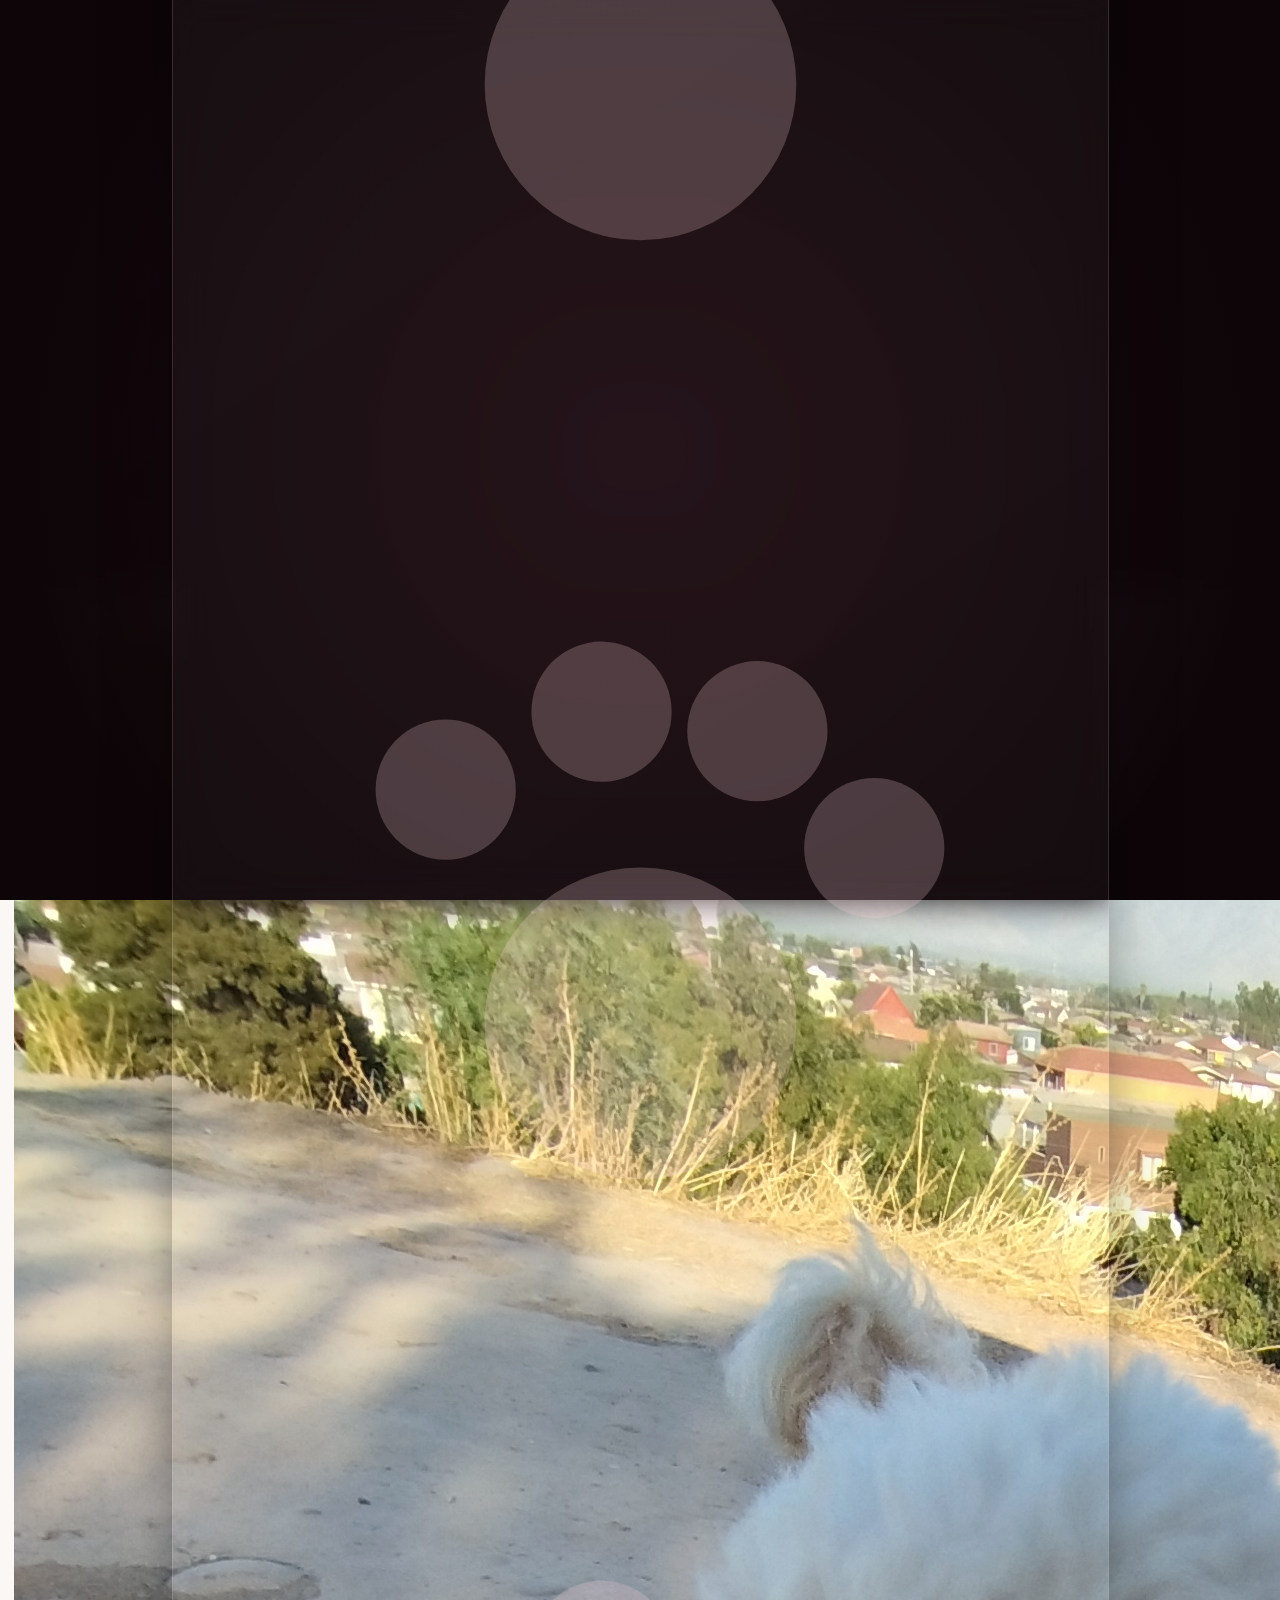
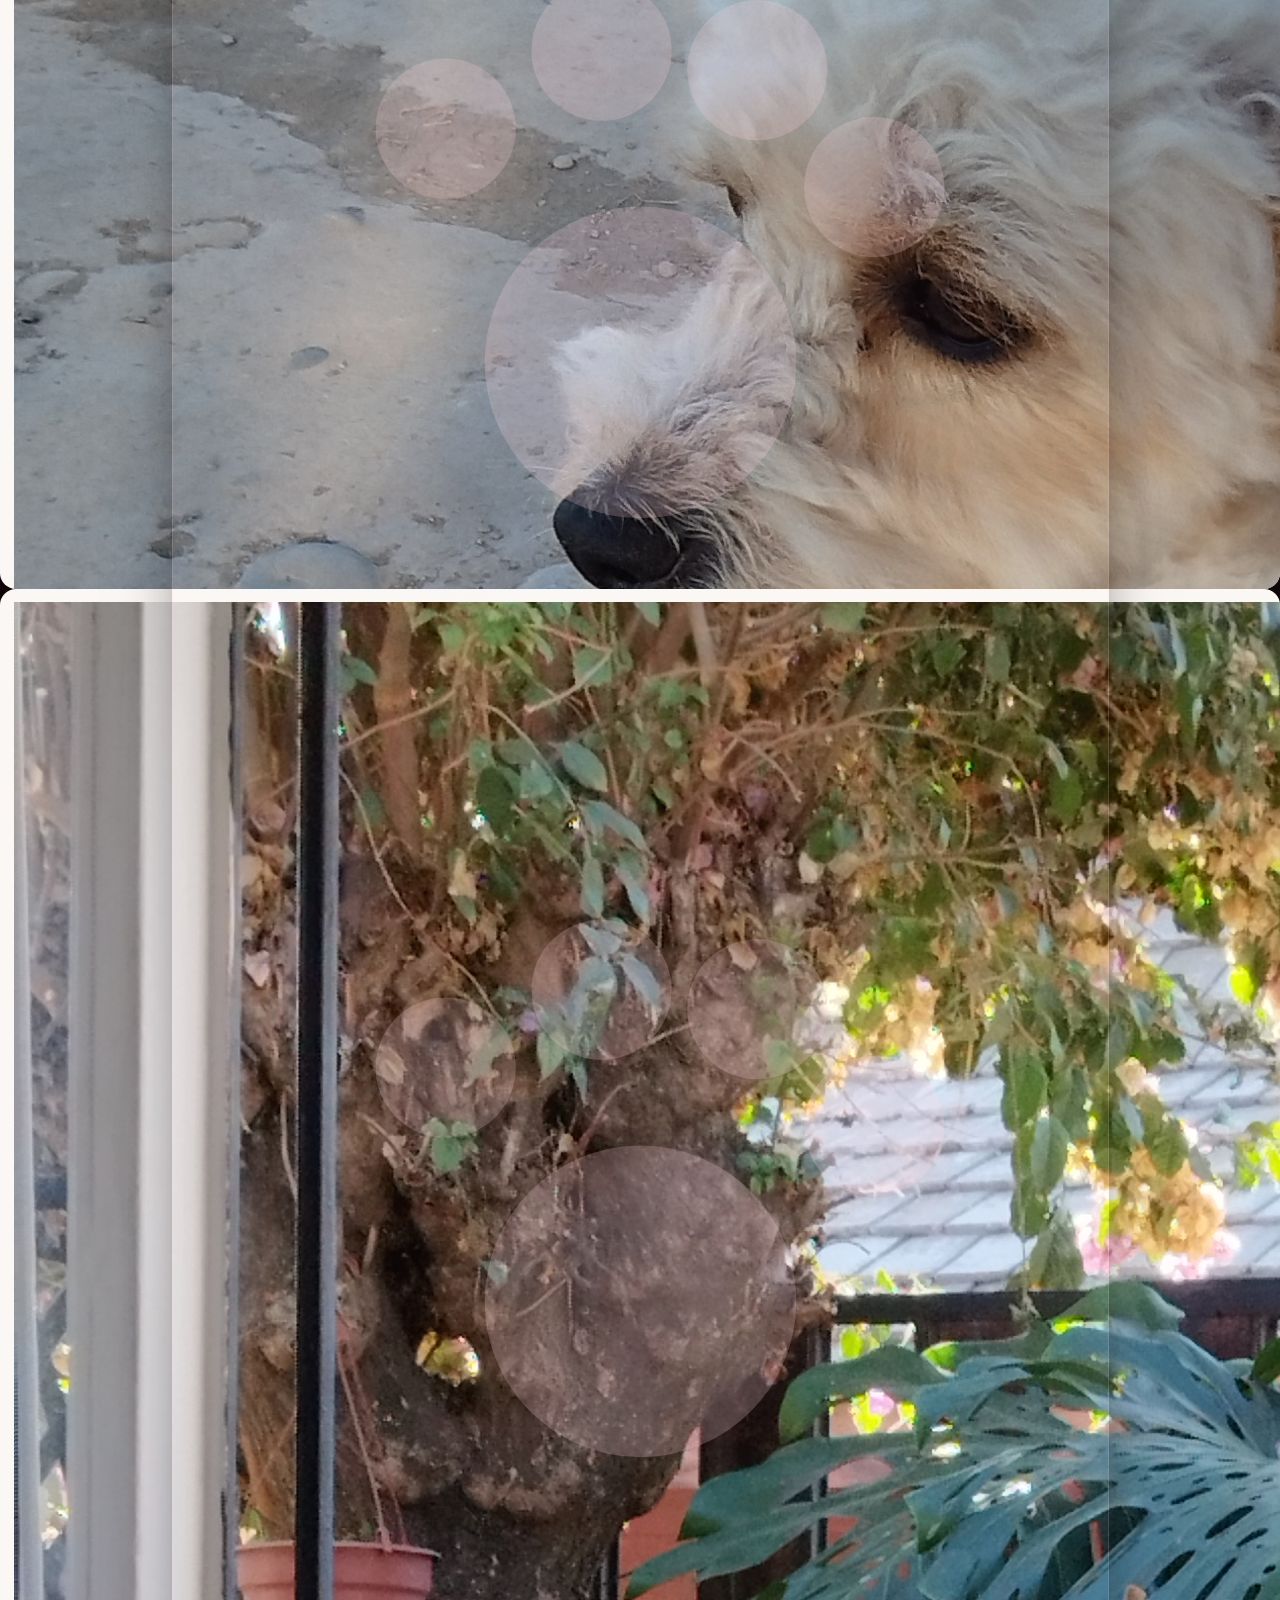
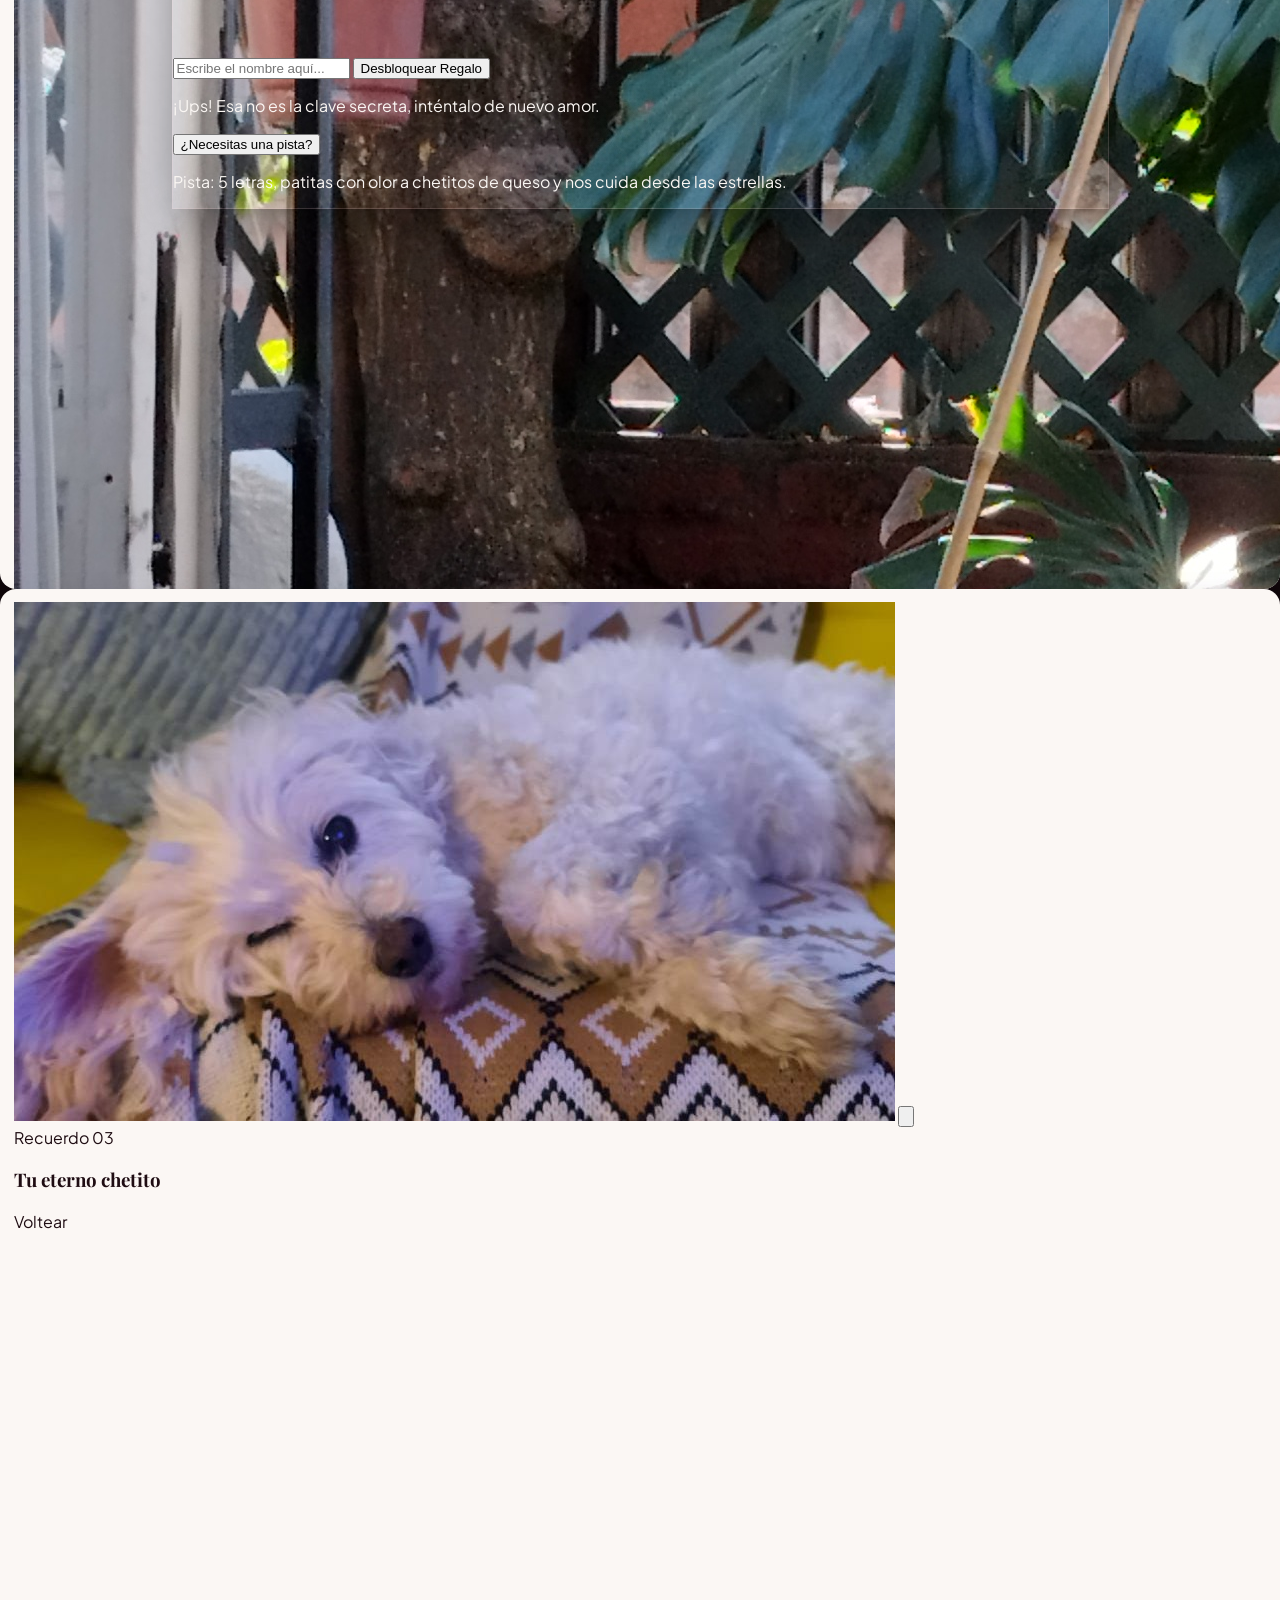
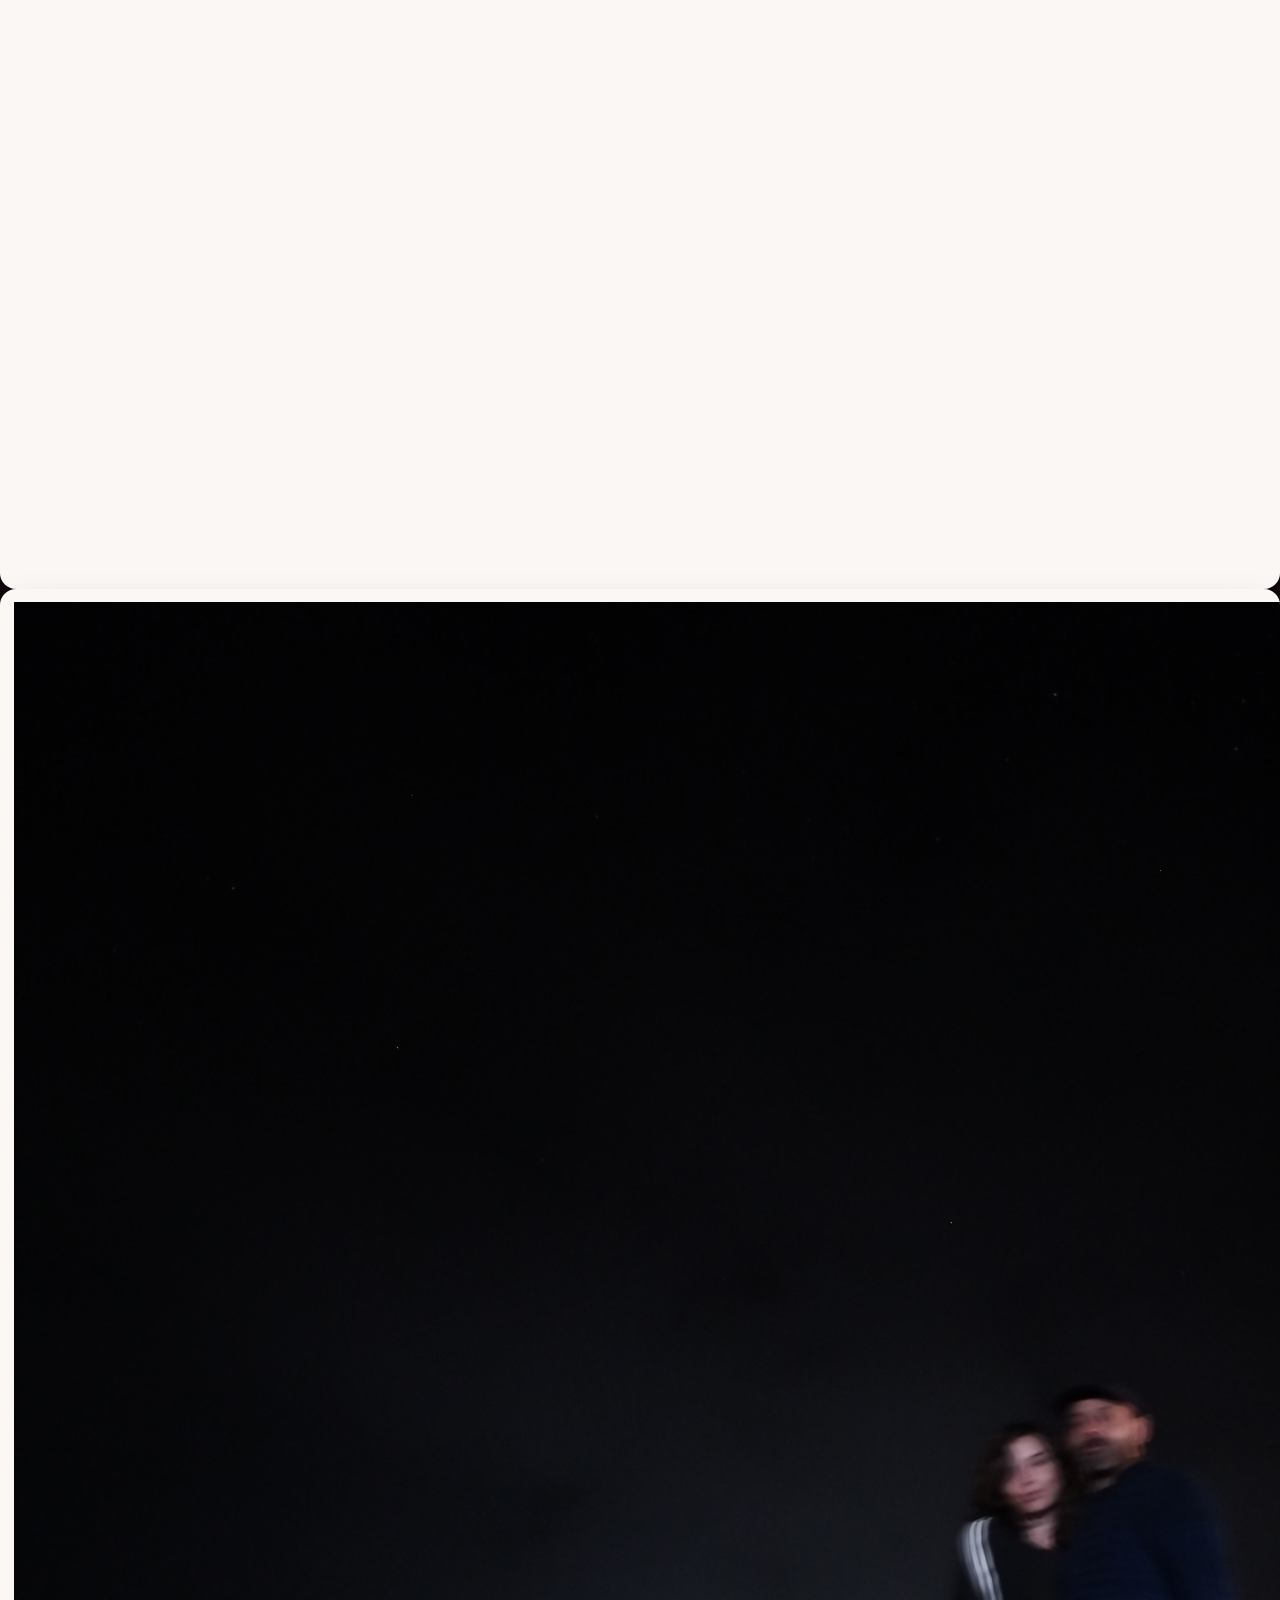
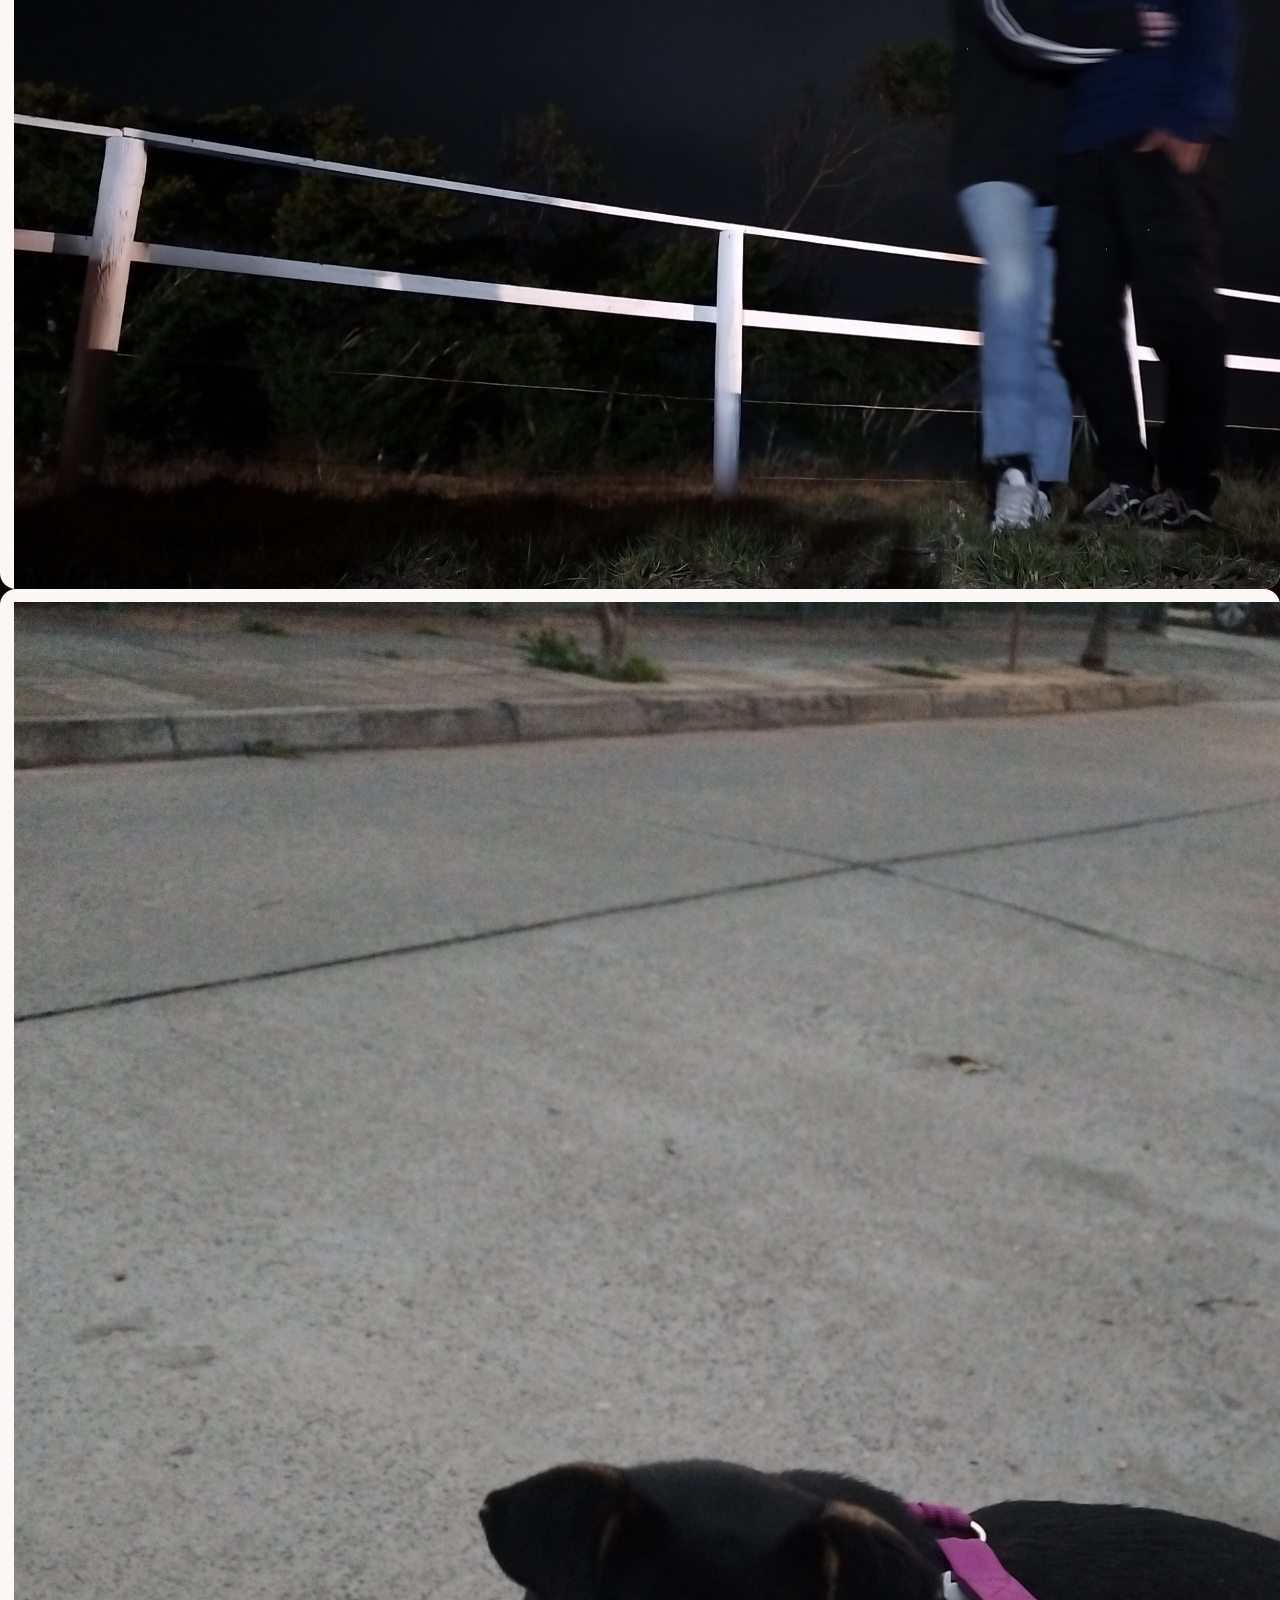
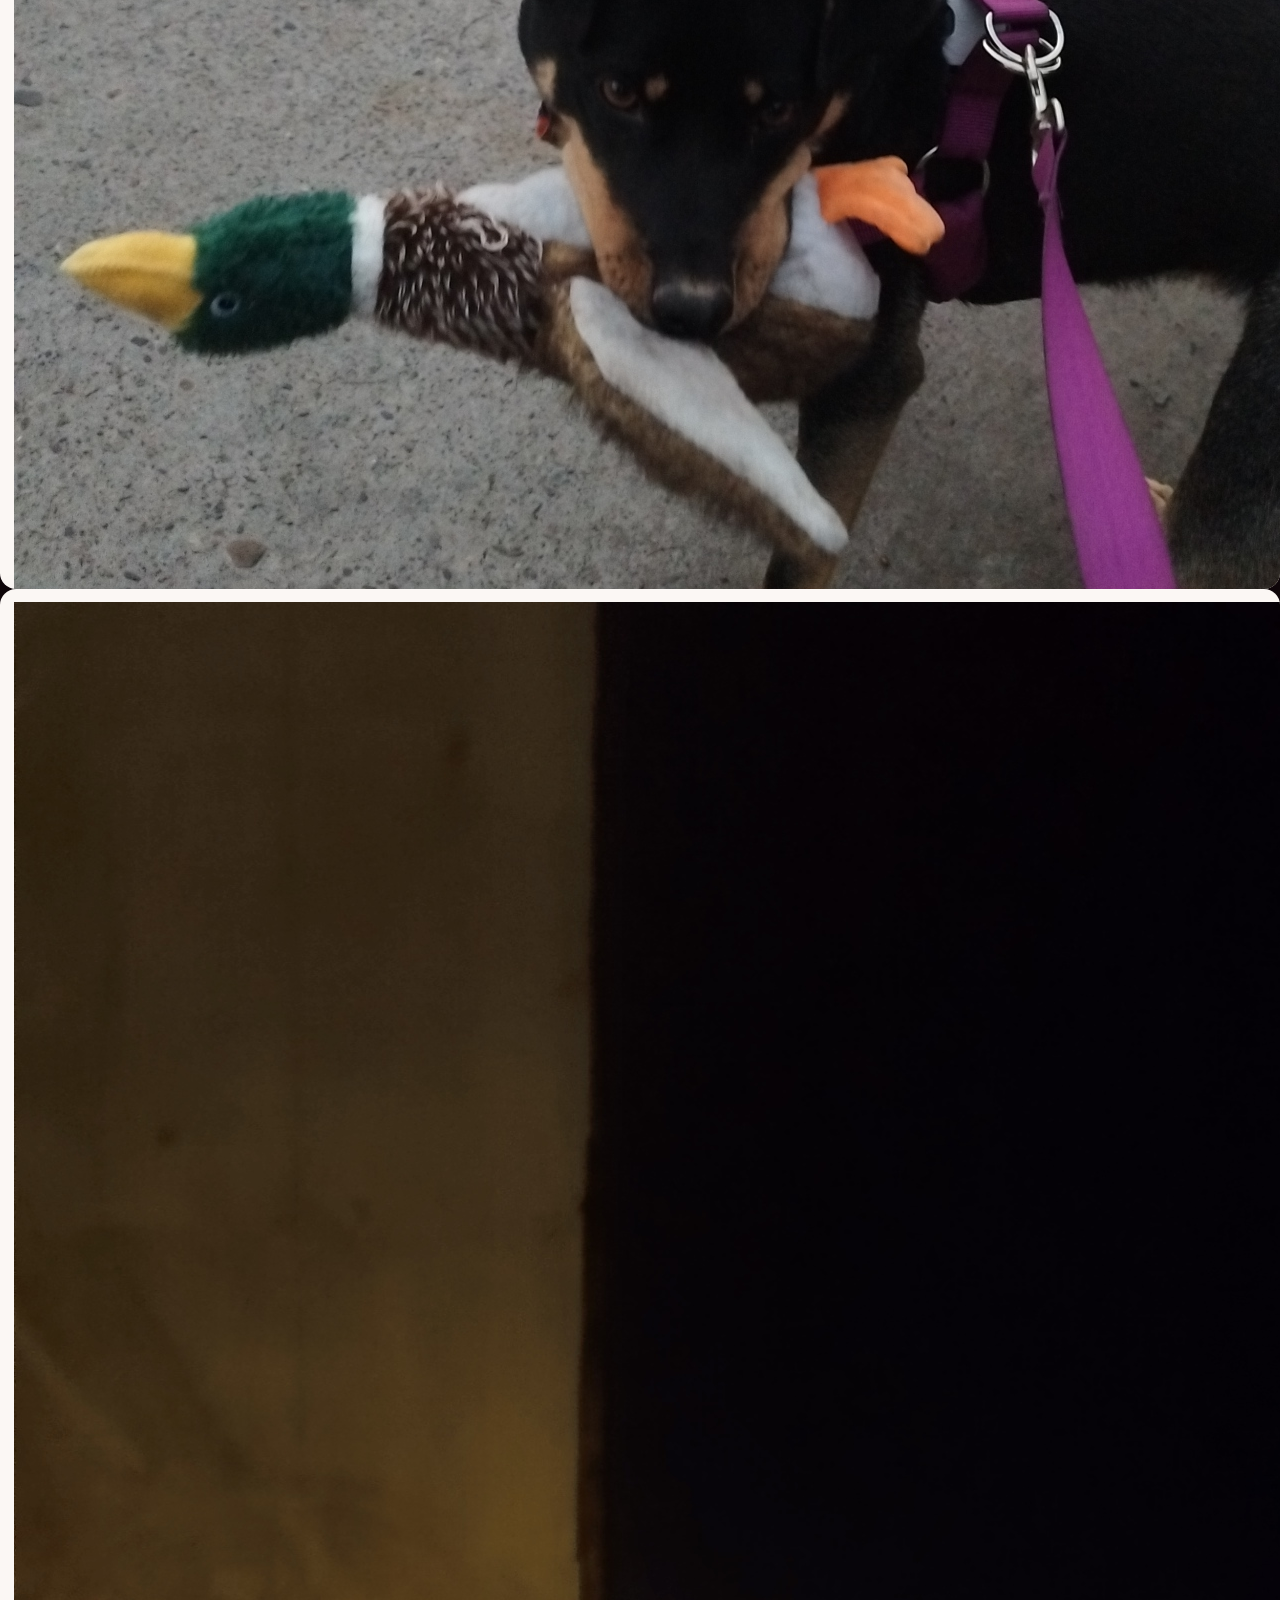
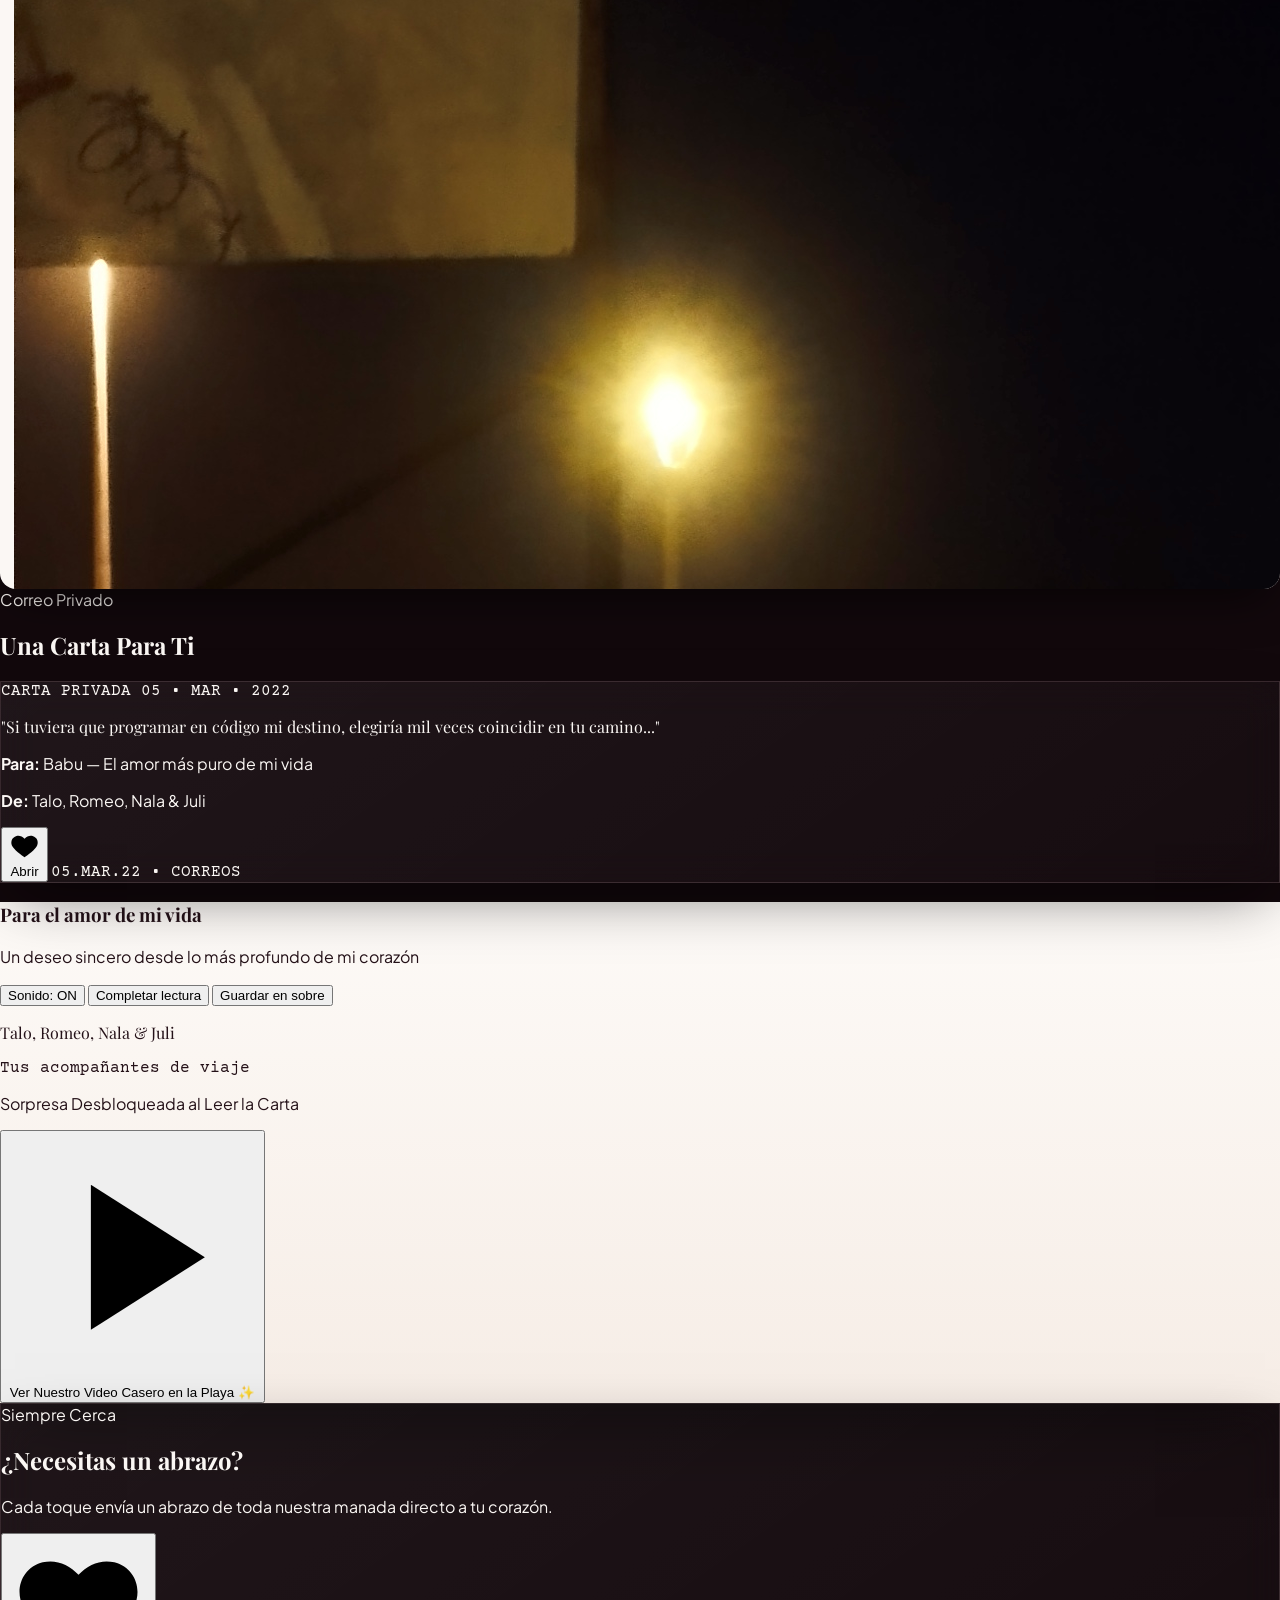
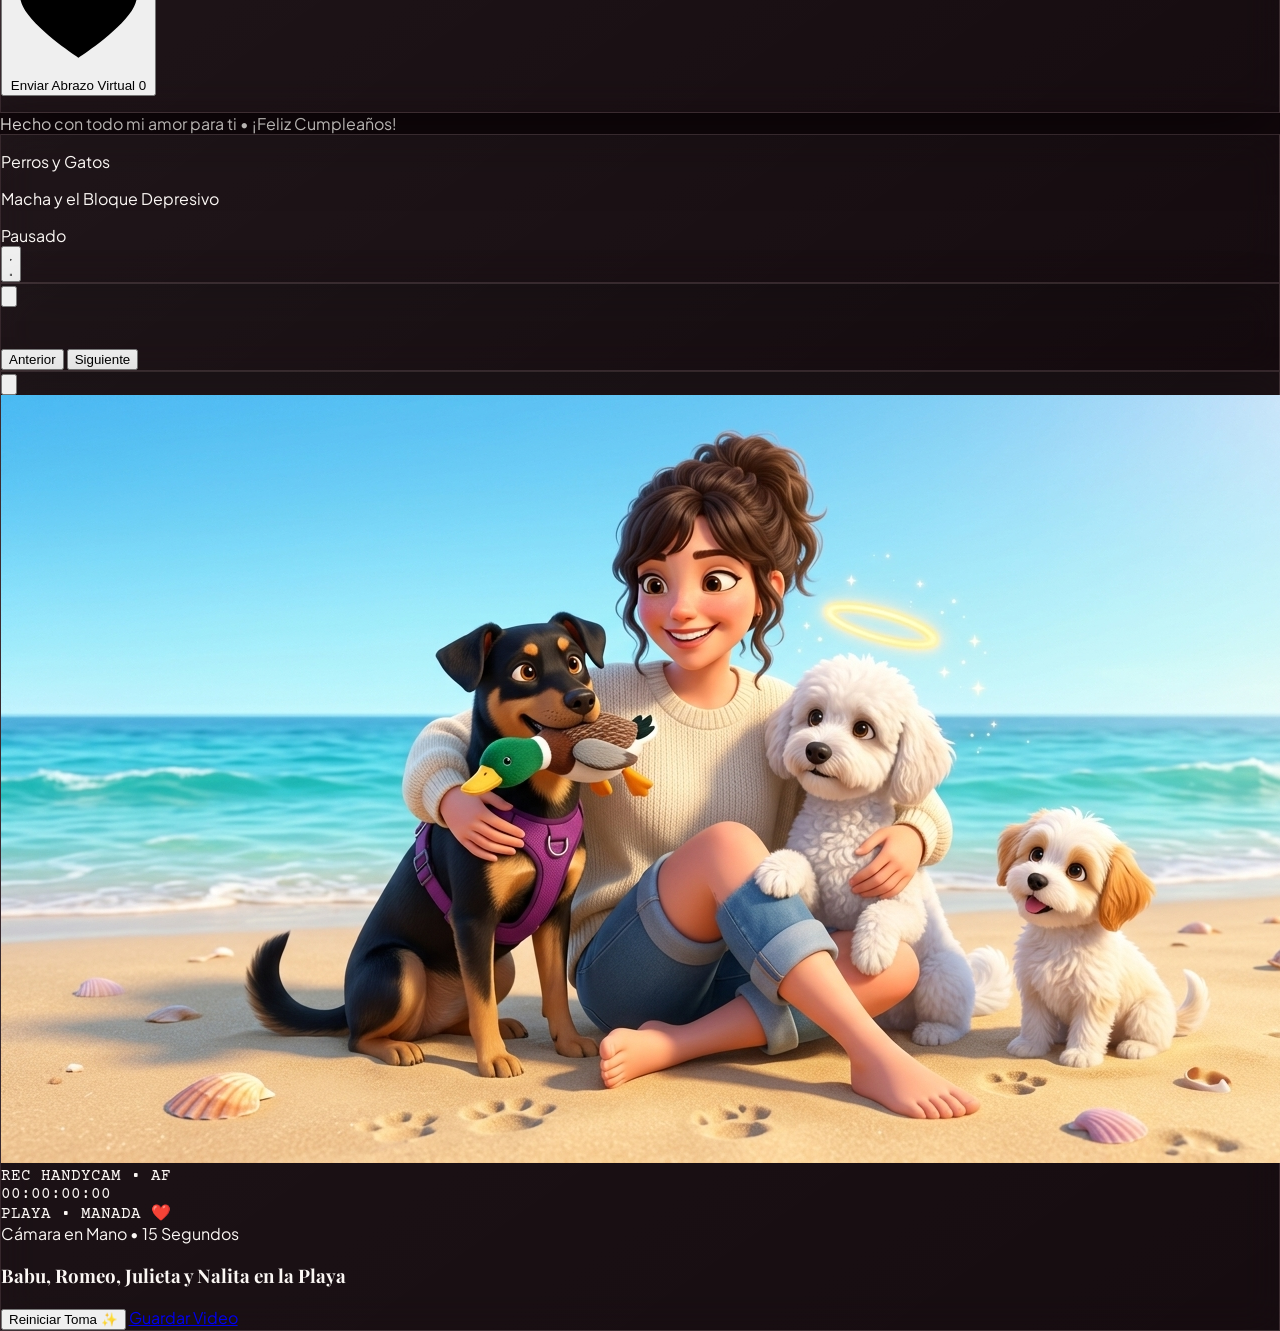
==== commit 5958be72: "feat(video): implementar video casero estilo Handycam de 15s con paneos por personaje y enfoque reac" ====
--- a/index.html
+++ b/index.html
@@ -263,7 +263,7 @@
           <p class="text-xs font-mono-letter uppercase tracking-widest text-rose-950/55 mt-1">Tus acompañantes de viaje</p>
         </div>
 
-        <!-- Botón de Sorpresa Video Flow (se activa al terminar de leer la carta) -->
+        <!-- Botón de Sorpresa Video Casero Handycam (se activa al terminar de leer la carta) -->
         <div id="carta-flow-surprise" class="hidden opacity-0 translate-y-3 transition-all duration-700 mt-8 pt-6 border-t border-rose-950/10 text-center">
           <p class="text-xs uppercase tracking-[0.2em] text-rose-800/75 font-semibold mb-3">
             Sorpresa Desbloqueada al Leer la Carta
@@ -276,7 +276,7 @@
             <svg class="w-5 h-5" viewBox="0 0 24 24" fill="currentColor">
               <path d="M8 5v14l11-7z"/>
             </svg>
-            Ver Nuestra Postal Animada en la Playa ✨
+            Ver Nuestro Video Casero en la Playa ✨
           </button>
         </div>
       </div>
@@ -371,80 +371,63 @@
     </div>
   </div>
 
-  <!-- Modal Sorpresa de Video Flow (Bárbara y sus Perritos Animados según su Personalidad) -->
-  <div id="flow-video-modal" class="hidden fixed inset-0 z-50 bg-black/90 backdrop-blur-xl items-center justify-center p-4" role="dialog" aria-modal="true" aria-label="Postal animada en la playa">
+  <!-- Modal Sorpresa: Video Casero estilo Handycam en la Playa -->
+  <div id="flow-video-modal" class="hidden fixed inset-0 z-50 bg-black/90 backdrop-blur-xl items-center justify-center p-4" role="dialog" aria-modal="true" aria-label="Video casero en la playa">
     <div class="glass-card w-full max-w-4xl rounded-3xl overflow-hidden relative border border-amber-300/30 shadow-2xl">
       <button id="flow-video-close" type="button" aria-label="Cerrar video" class="absolute top-3.5 right-3.5 z-30 w-10 h-10 rounded-full bg-black/60 hover:bg-rose-600 text-white flex items-center justify-center transition">
         <svg class="w-5 h-5" viewBox="0 0 24 24" fill="none" stroke="currentColor" stroke-width="2"><path d="M18 6L6 18M6 6l12 12"/></svg>
       </button>
 
-      <div class="relative aspect-video bg-[#0d0508] overflow-hidden select-none">
+      <!-- Escenario Handycam con Visor de Cámara Casera y Enfoque Dinámico al Tocar -->
+      <div id="handycam-stage" class="handycam-stage relative aspect-video bg-[#0d0508] overflow-hidden select-none">
         <video
           id="flow-video-player"
-          src="./assets/caricatura-playa.mp4?v=2"
+          src="./assets/caricatura-playa.mp4?v=3"
           poster="./assets/caricatura-playa.jpg"
-          class="w-full h-full object-cover"
+          class="handycam-video w-full h-full object-cover"
           playsinline
           loop
           muted
         ></video>
 
-        <!-- Zonas interactivas por personaje sobre el video -->
-        <button
-          type="button"
-          data-character="julieta"
-          title="Toca a Julieta 🐾"
-          aria-label="Interactuar con Julieta"
-          class="character-hotspot z-20"
-          style="left: 19%; top: 28%; width: 24%; height: 60%;"
-        ></button>
-
-        <button
-          type="button"
-          data-character="babu"
-          title="Toca a Babu 💖"
-          aria-label="Interactuar con Babu"
-          class="character-hotspot z-20"
-          style="left: 43%; top: 8%; width: 16%; height: 78%;"
-        ></button>
-
-        <button
-          type="button"
-          data-character="romeo"
-          title="Toca a Romeo 👼"
-          aria-label="Interactuar con Romeo"
-          class="character-hotspot z-20"
-          style="left: 55%; top: 22%; width: 16%; height: 58%;"
-        ></button>
-
-        <button
-          type="button"
-          data-character="nalita"
-          title="Toca a Nalita 🐶"
-          aria-label="Interactuar con Nalita"
-          class="character-hotspot z-20"
-          style="left: 71%; top: 50%; width: 18%; height: 40%;"
-        ></button>
-
-        <!-- Mensaje interactivo de personalidad -->
-        <div class="absolute bottom-3 inset-x-4 z-20 flex justify-center pointer-events-none">
-          <p id="flow-character-toast" class="px-4 py-2 rounded-full bg-black/70 backdrop-blur-md border border-amber-300/30 text-xs sm:text-sm text-amber-100 font-medium text-center transition-opacity duration-300">
-            ✨ Toca a Julieta, Babu, Romeo o Nalita en el video para ver su reacción ✨
-          </p>
-        </div>
-      </div>
-
-      <div class="p-6 sm:p-7 bg-gradient-to-r from-[#1a0b10] via-[#220d14] to-[#1a0b10] flex flex-col sm:flex-row sm:items-center justify-between gap-4">
+        <!-- Guías de Esquinas del Visor Handycam -->
+        <div class="handycam-corner top-4 left-4 border-t-2 border-l-2" aria-hidden="true"></div>
+        <div class="handycam-corner top-4 right-16 border-t-2 border-r-2" aria-hidden="true"></div>
+        <div class="handycam-corner bottom-4 left-4 border-b-2 border-l-2" aria-hidden="true"></div>
+        <div class="handycam-corner bottom-4 right-4 border-b-2 border-r-2" aria-hidden="true"></div>
+
+        <!-- HUD Superior Izquierdo: REC + Modo Handycam -->
+        <div class="absolute top-6 left-7 z-20 flex items-center gap-3 pointer-events-none font-mono-letter text-xs tracking-widest text-white drop-shadow">
+          <span class="inline-flex items-center gap-1.5 px-2.5 py-0.5 rounded bg-black/45 backdrop-blur-sm border border-white/15">
+            <span class="rec-dot w-2.5 h-2.5 rounded-full bg-rose-500 inline-block"></span>
+            <span class="font-bold text-rose-200">REC</span>
+          </span>
+          <span class="hidden sm:inline-block text-[11px] text-amber-200/90 bg-black/35 px-2 py-0.5 rounded">
+            HANDYCAM • AF
+          </span>
+        </div>
+
+        <!-- HUD Inferior Izquierdo: Código de Tiempo en Vivo -->
+        <div class="absolute bottom-6 left-7 z-20 pointer-events-none font-mono-letter text-xs sm:text-sm tracking-widest text-white/90 bg-black/40 backdrop-blur-sm px-2.5 py-0.5 rounded border border-white/10">
+          <span id="handycam-timecode">00:00:00:00</span>
+        </div>
+
+        <!-- HUD Inferior Derecho: Estampa de Fecha Casera -->
+        <div class="absolute bottom-6 right-7 z-20 pointer-events-none font-mono-letter text-xs sm:text-sm tracking-widest text-amber-300/95 drop-shadow">
+          PLAYA • MANADA ❤️
+        </div>
+      </div>
+
+      <div class="p-5 sm:p-6 bg-gradient-to-r from-[#1a0b10] via-[#220d14] to-[#1a0b10] flex flex-col sm:flex-row sm:items-center justify-between gap-4">
         <div>
-          <span class="text-[11px] uppercase tracking-[0.22em] text-amber-300 font-semibold">Recuerdo Animado • Manada Completa</span>
-          <h3 class="font-serif-display text-2xl text-[#fbf7f4] mt-0.5">Babu, Romeo, Julieta y Nalita en la Playa</h3>
-          <p class="text-xs sm:text-sm text-[#e7cfd6]/80 mt-1">Julieta batiendo su colita con su pato, Romeo brillando con su aureola, Nalita dando saltitos y Babu abrazándolos frente al mar.</p>
+          <span class="text-[11px] uppercase tracking-[0.22em] text-amber-300 font-semibold">Cámara en Mano • 15 Segundos</span>
+          <h3 class="font-serif-display text-xl sm:text-2xl text-[#fbf7f4] mt-0.5">Babu, Romeo, Julieta y Nalita en la Playa</h3>
         </div>
         <div class="flex items-center gap-2.5 shrink-0">
           <button id="flow-video-replay" type="button" class="px-4 py-2.5 rounded-xl bg-white/10 hover:bg-white/20 text-xs font-semibold text-white transition">
-            Repetir Video ✨
+            Reiniciar Toma ✨
           </button>
-          <a href="./assets/caricatura-playa.mp4" download="recuerdo-playa-babu.mp4" class="px-4 py-2.5 rounded-xl bg-rose-600 hover:bg-rose-500 text-xs font-semibold text-white transition">
+          <a href="./assets/caricatura-playa.mp4" download="video-casero-playa-babu.mp4" class="px-4 py-2.5 rounded-xl bg-rose-600 hover:bg-rose-500 text-xs font-semibold text-white transition">
             Guardar Video
           </a>
         </div>
--- a/css/styles.css
+++ b/css/styles.css
@@ -369,19 +369,112 @@
   animation: shimmerGlow 2.8s ease-in-out infinite;
 }
 
-/* Hotspots interactivos sobre los personajes en el video de la playa */
-.character-hotspot {
-  position: absolute;
+/* Visor Handycam (Video Casero en la Playa) */
+.handycam-stage {
+  cursor: crosshair;
+}
+
+.handycam-video {
+  transition: transform 0.65s cubic-bezier(0.22, 1, 0.36, 1), filter 0.35s ease;
+  will-change: transform;
+}
+
+.handycam-corner {
+  position: absolute;
+  width: 22px;
+  height: 22px;
+  border-color: rgba(255, 255, 255, 0.55);
+  pointer-events: none;
+  z-index: 15;
+}
+
+@keyframes recDotBlink {
+  0%, 100% { opacity: 1; transform: scale(1); }
+  50% { opacity: 0.15; transform: scale(0.85); }
+}
+
+.rec-dot {
+  animation: recDotBlink 1.1s ease-in-out infinite;
+}
+
+/* Retícula de enfoque dinámico al tocar a un personaje */
+@keyframes afBracketLock {
+  0% {
+    opacity: 0;
+    transform: translate(-50%, -50%) scale(1.45);
+    border-color: rgba(255, 255, 255, 0.9);
+  }
+  30% {
+    opacity: 1;
+    transform: translate(-50%, -50%) scale(0.92);
+    border-color: #fde047;
+  }
+  55% {
+    transform: translate(-50%, -50%) scale(1);
+    border-color: #4ade80;
+  }
+  100% {
+    opacity: 0;
+    transform: translate(-50%, -50%) scale(1.05);
+    border-color: #4ade80;
+  }
+}
+
+.af-focus-box {
+  position: absolute;
+  width: 86px;
+  height: 86px;
+  border: 2px solid #4ade80;
+  border-radius: 12px;
+  box-shadow: 0 0 20px rgba(74, 222, 128, 0.35), inset 0 0 12px rgba(74, 222, 128, 0.2);
+  pointer-events: none;
+  z-index: 25;
+  animation: afBracketLock 1.05s var(--ease-smooth) forwards;
+}
+
+.af-focus-box::before,
+.af-focus-box::after {
+  content: '';
+  position: absolute;
+  background: currentColor;
+  left: 50%;
+  top: 50%;
+  transform: translate(-50%, -50%);
+}
+
+.af-focus-box::before {
+  width: 12px;
+  height: 1.5px;
+  background: #4ade80;
+}
+
+.af-focus-box::after {
+  width: 1.5px;
+  height: 12px;
+  background: #4ade80;
+}
+
+@keyframes localTouchWave {
+  0% {
+    opacity: 0.85;
+    transform: translate(-50%, -50%) scale(0.3);
+  }
+  100% {
+    opacity: 0;
+    transform: translate(-50%, -50%) scale(2.1);
+  }
+}
+
+.touch-wave-ring {
+  position: absolute;
+  width: 90px;
+  height: 90px;
   border-radius: 9999px;
-  background: radial-gradient(circle, rgba(255, 255, 255, 0.14) 0%, transparent 70%);
-  border: 1px solid rgba(255, 255, 255, 0.18);
-  transition: transform 0.25s var(--ease-spring), background 0.25s ease, border-color 0.25s ease;
-}
-
-.character-hotspot:hover {
-  transform: scale(1.08);
-  background: radial-gradient(circle, rgba(251, 113, 133, 0.25) 0%, transparent 75%);
-  border-color: rgba(246, 211, 139, 0.65);
+  border: 2px solid rgba(253, 230, 138, 0.85);
+  background: radial-gradient(circle, rgba(251, 113, 133, 0.28) 0%, transparent 70%);
+  pointer-events: none;
+  z-index: 24;
+  animation: localTouchWave 0.75s ease-out forwards;
 }
 
 /* Reproductor de Vinilo */
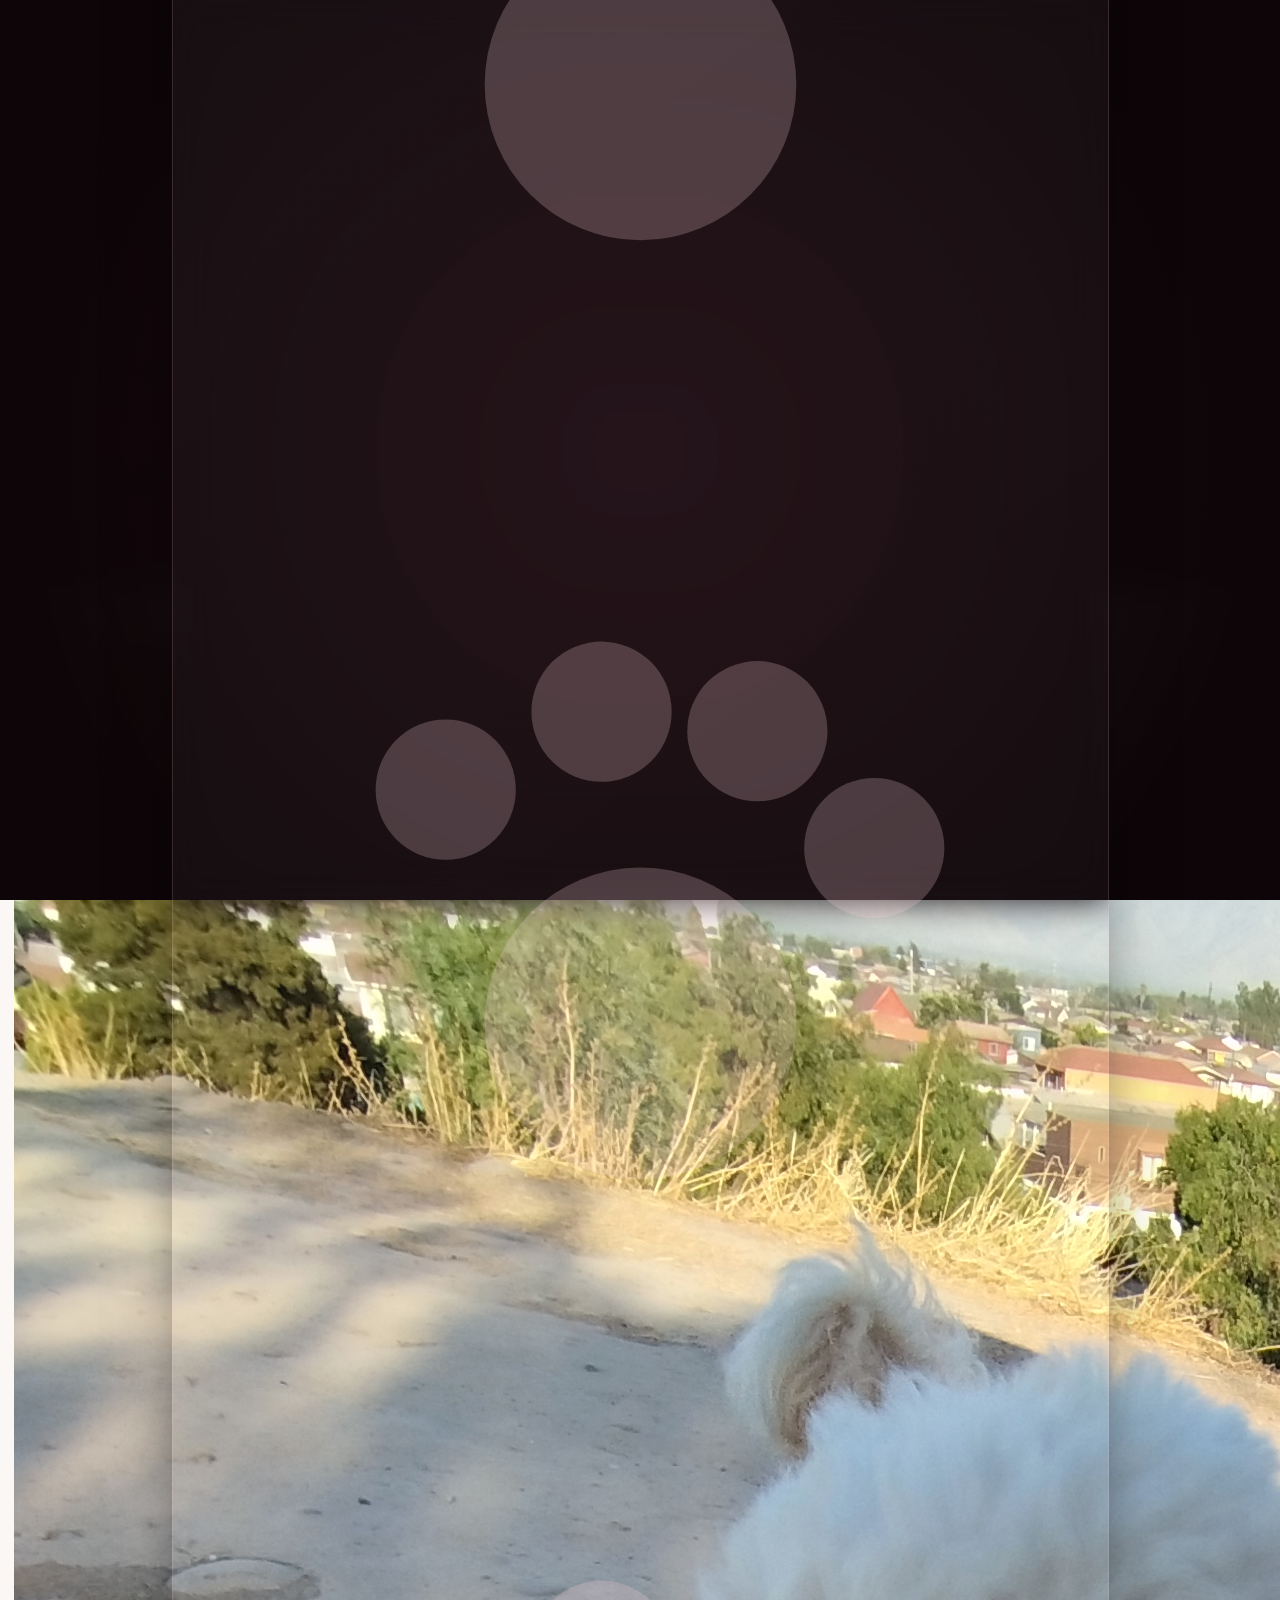
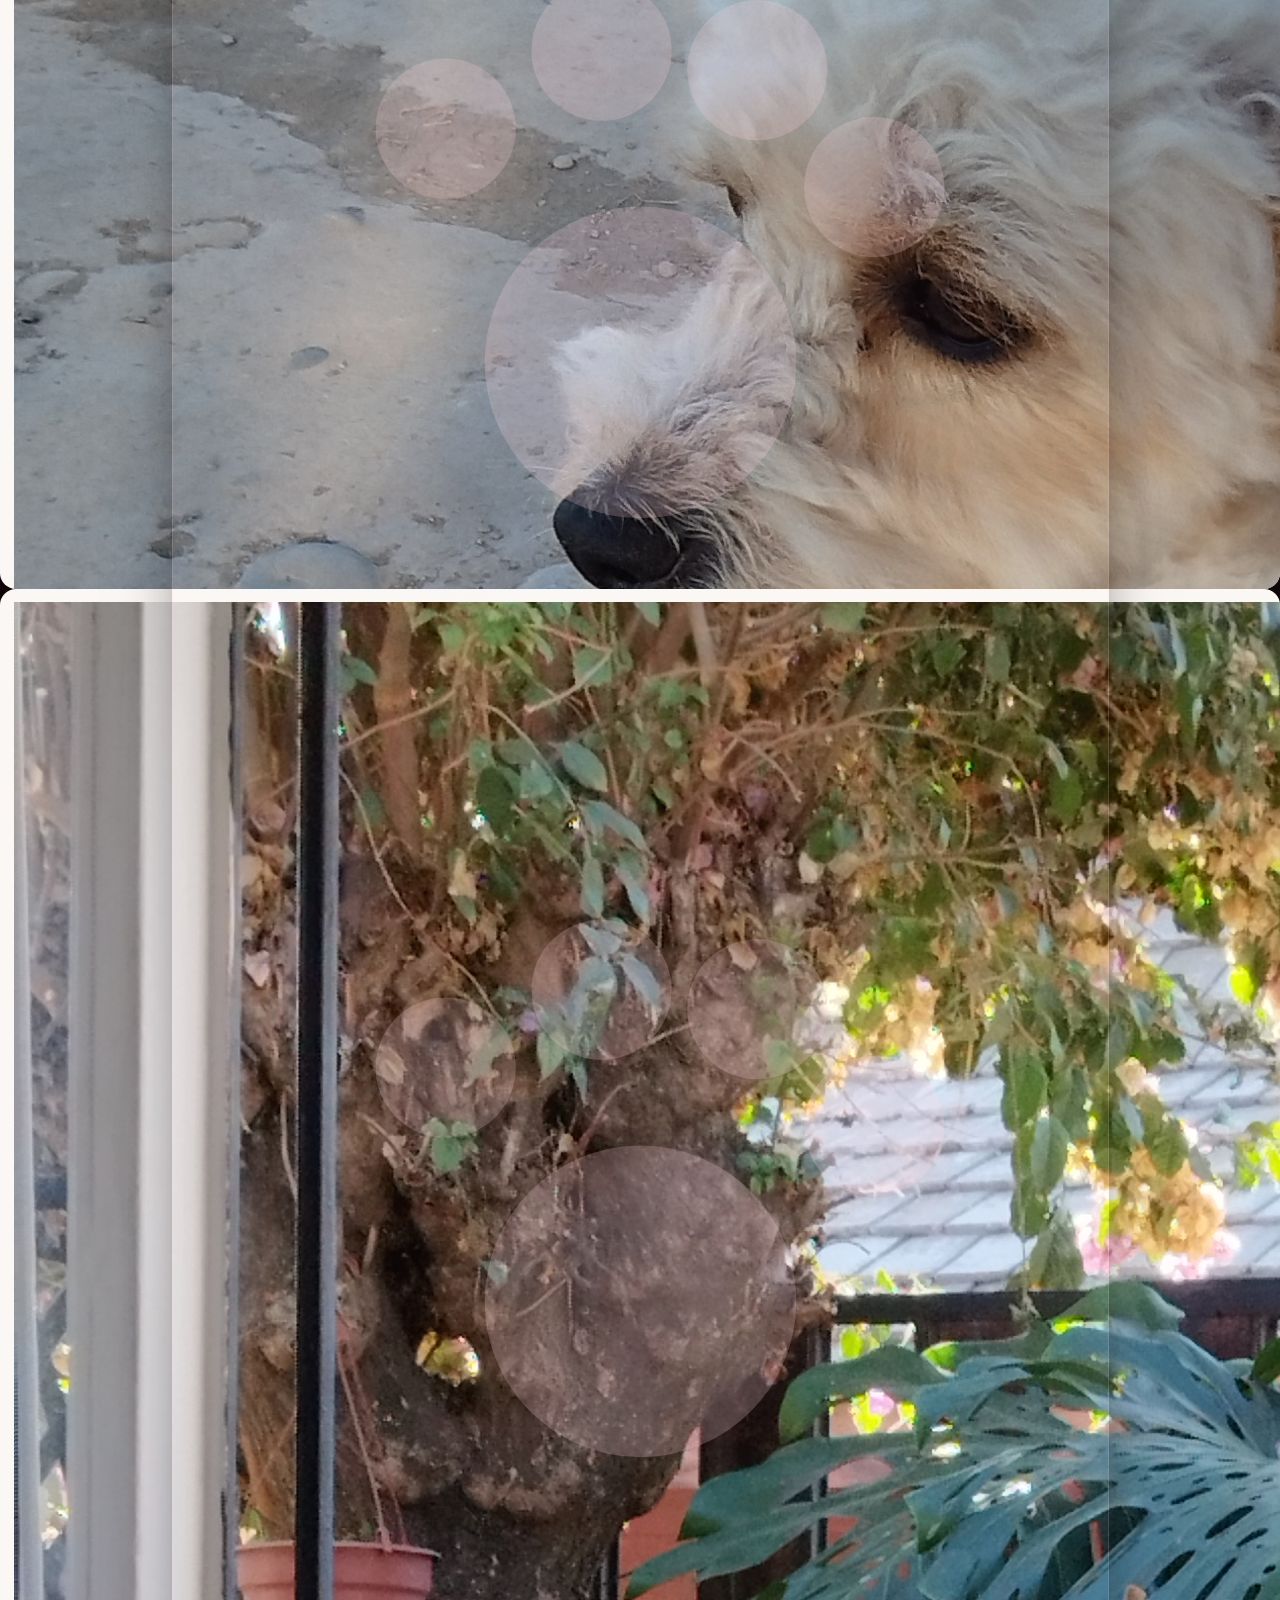
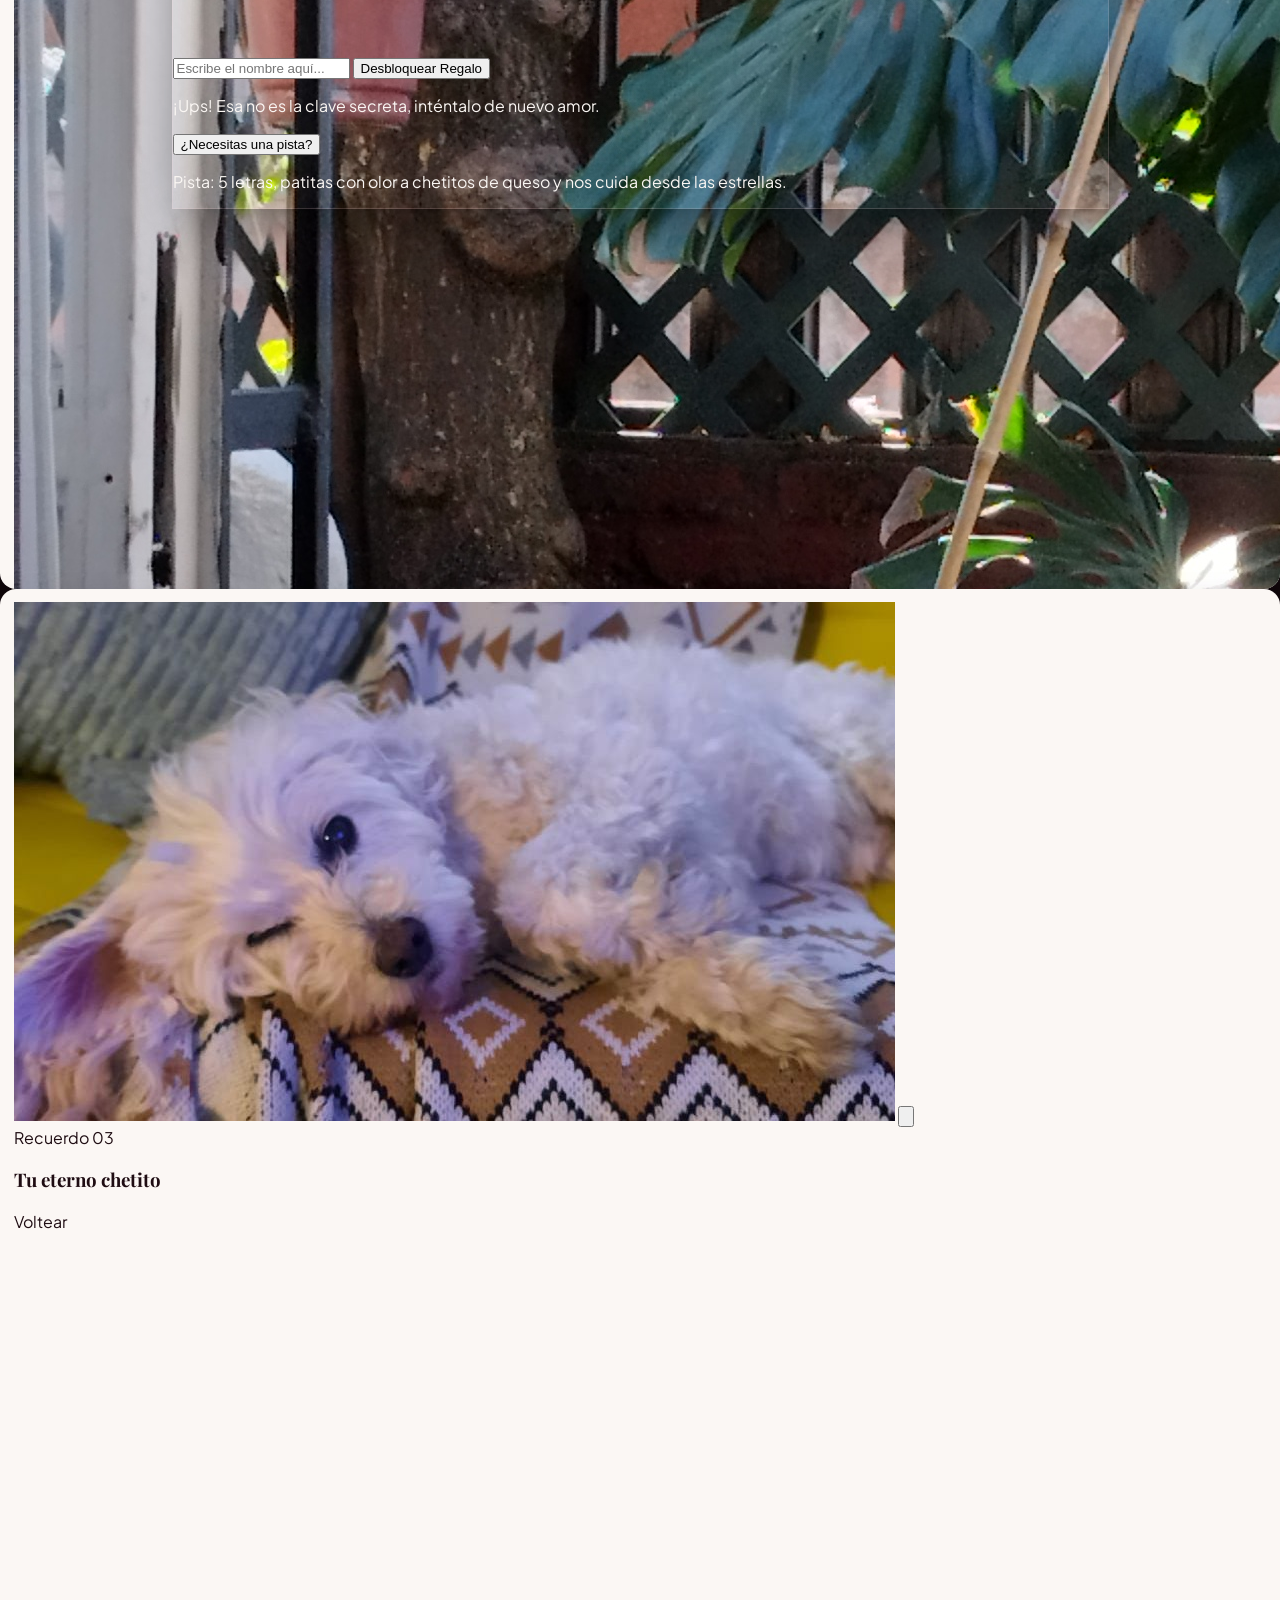
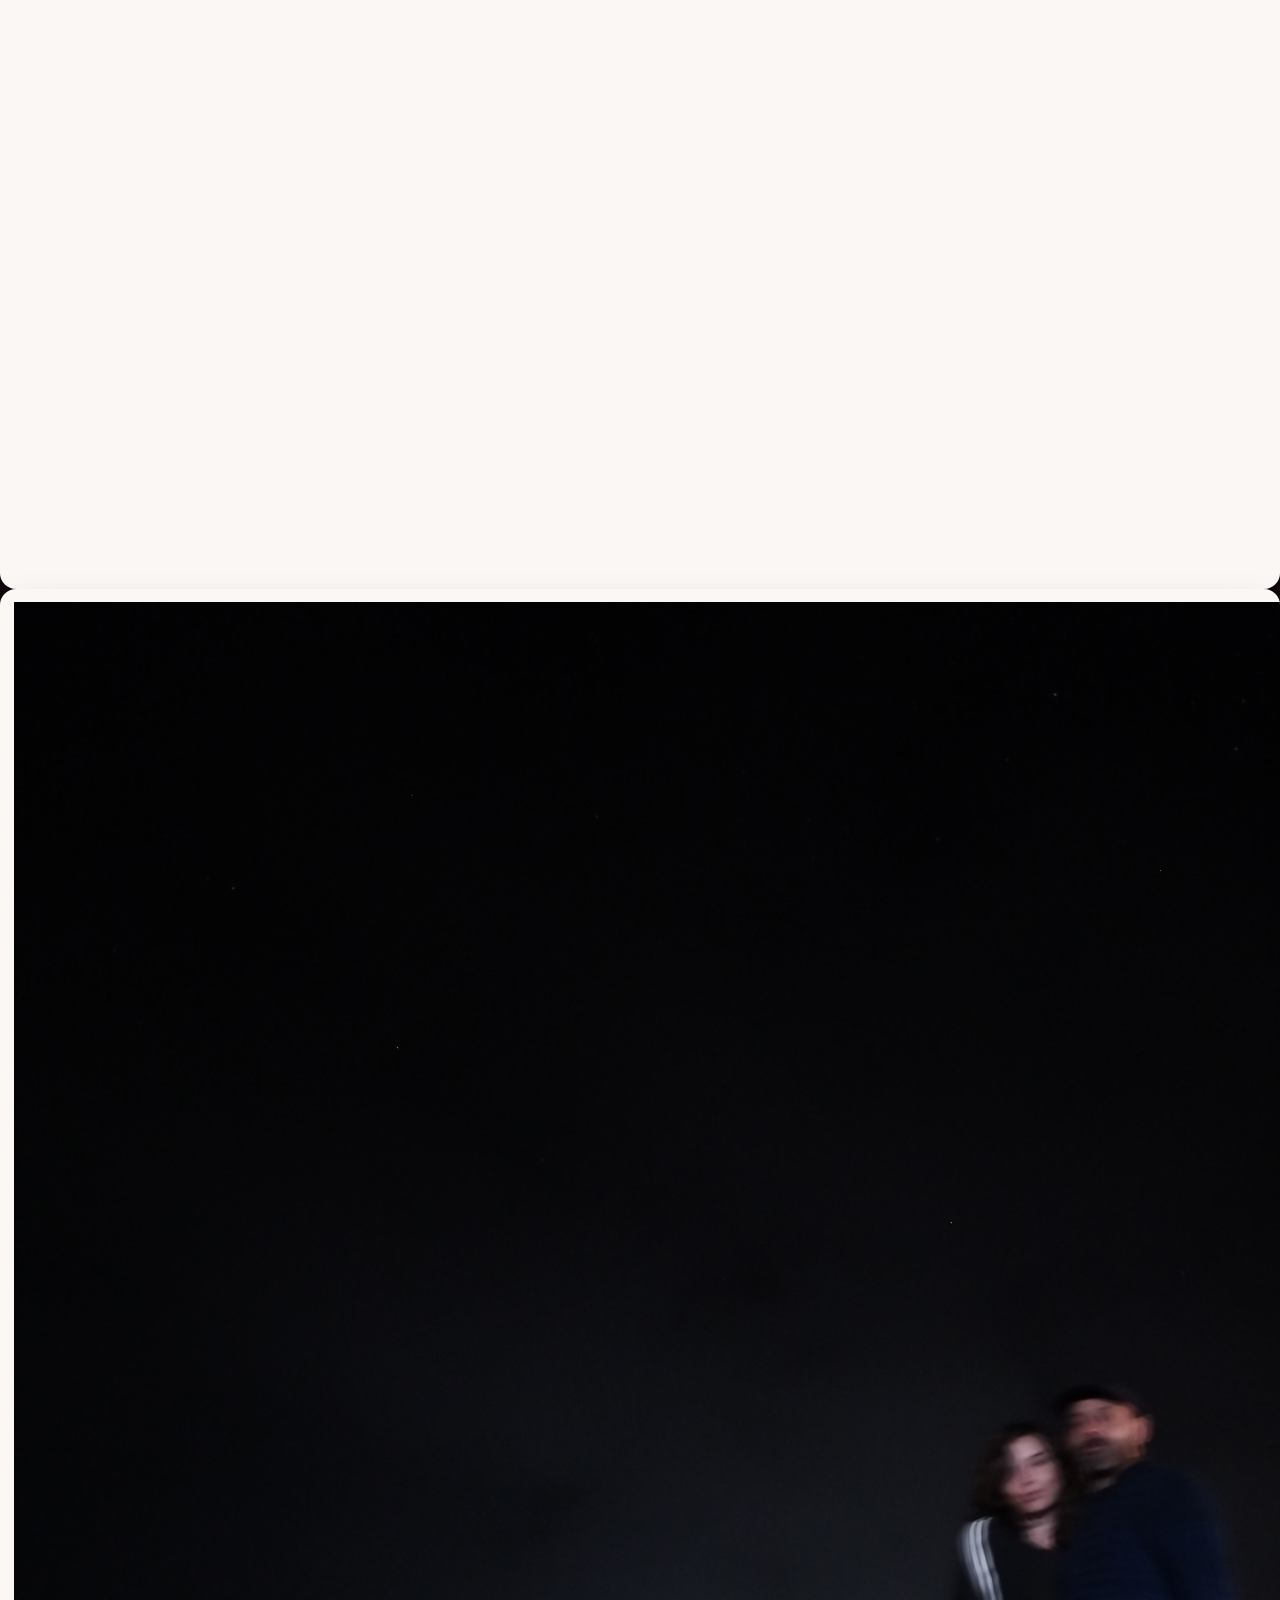
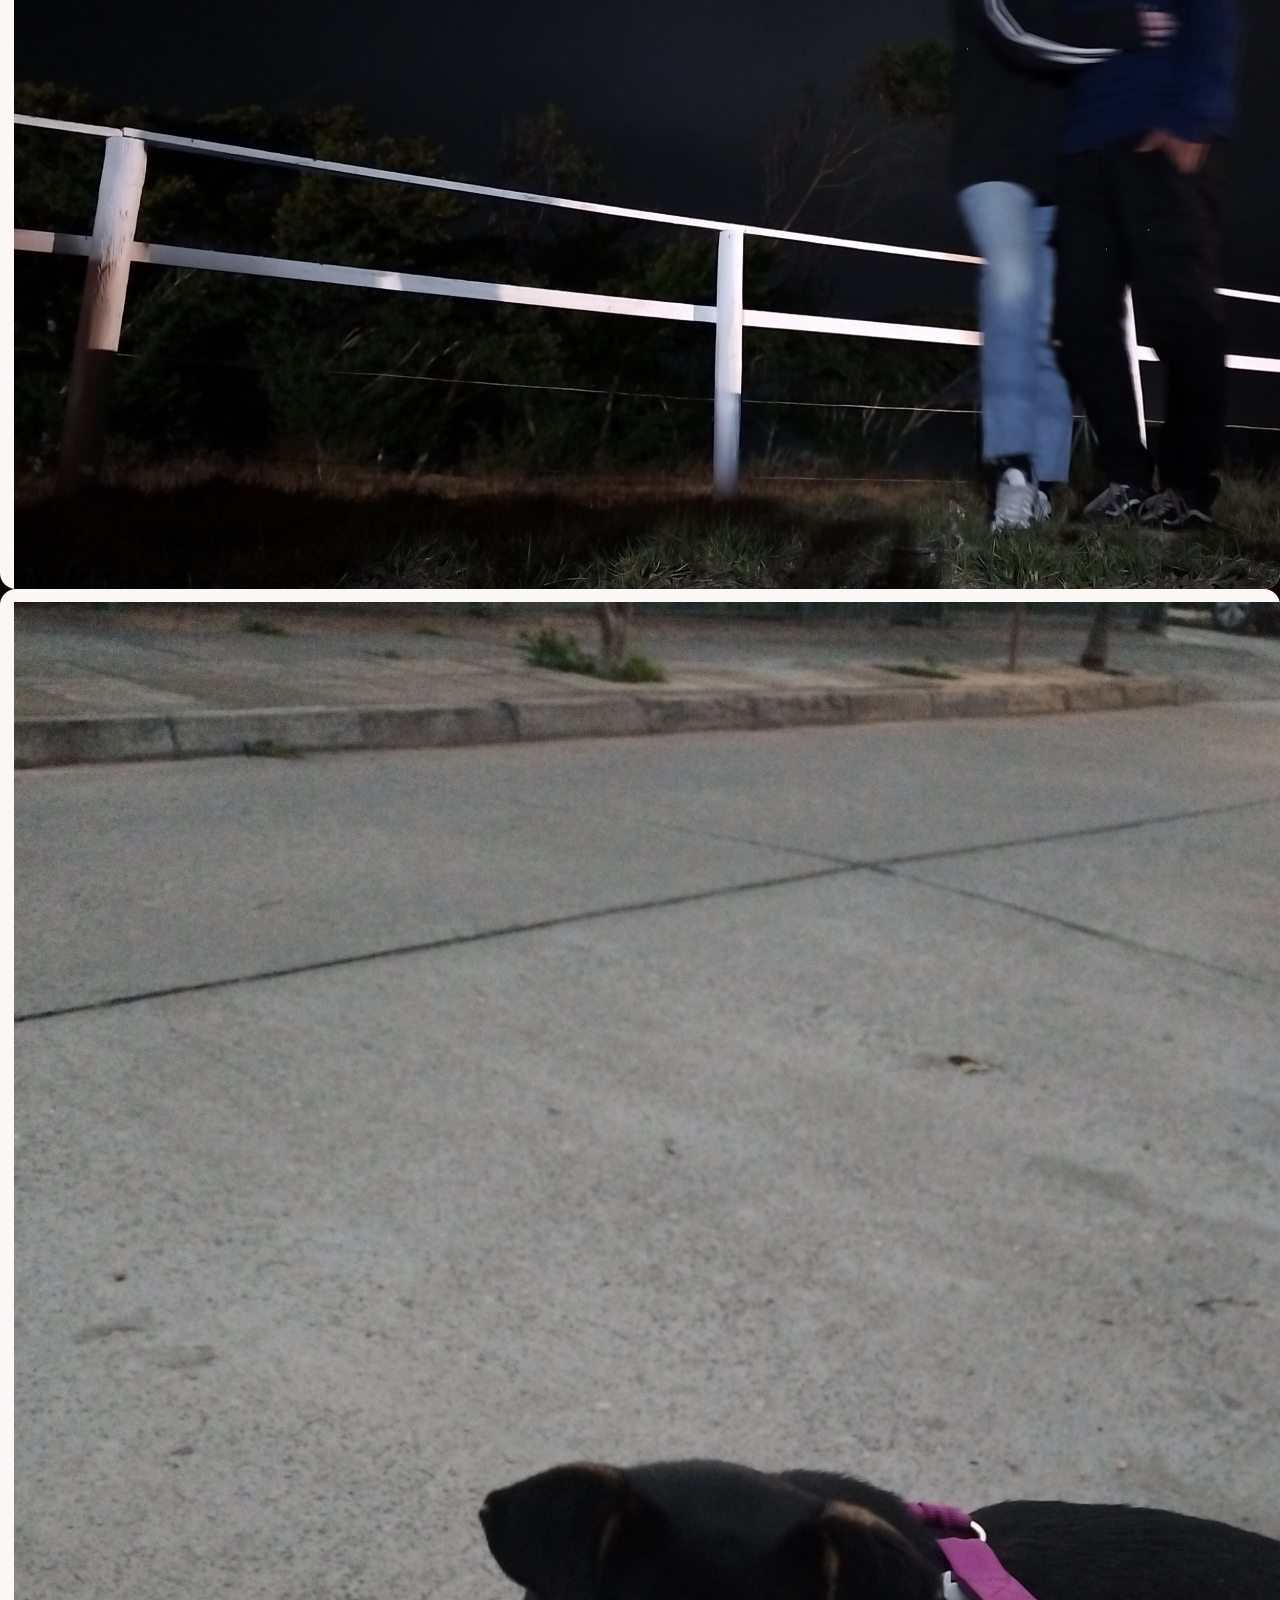
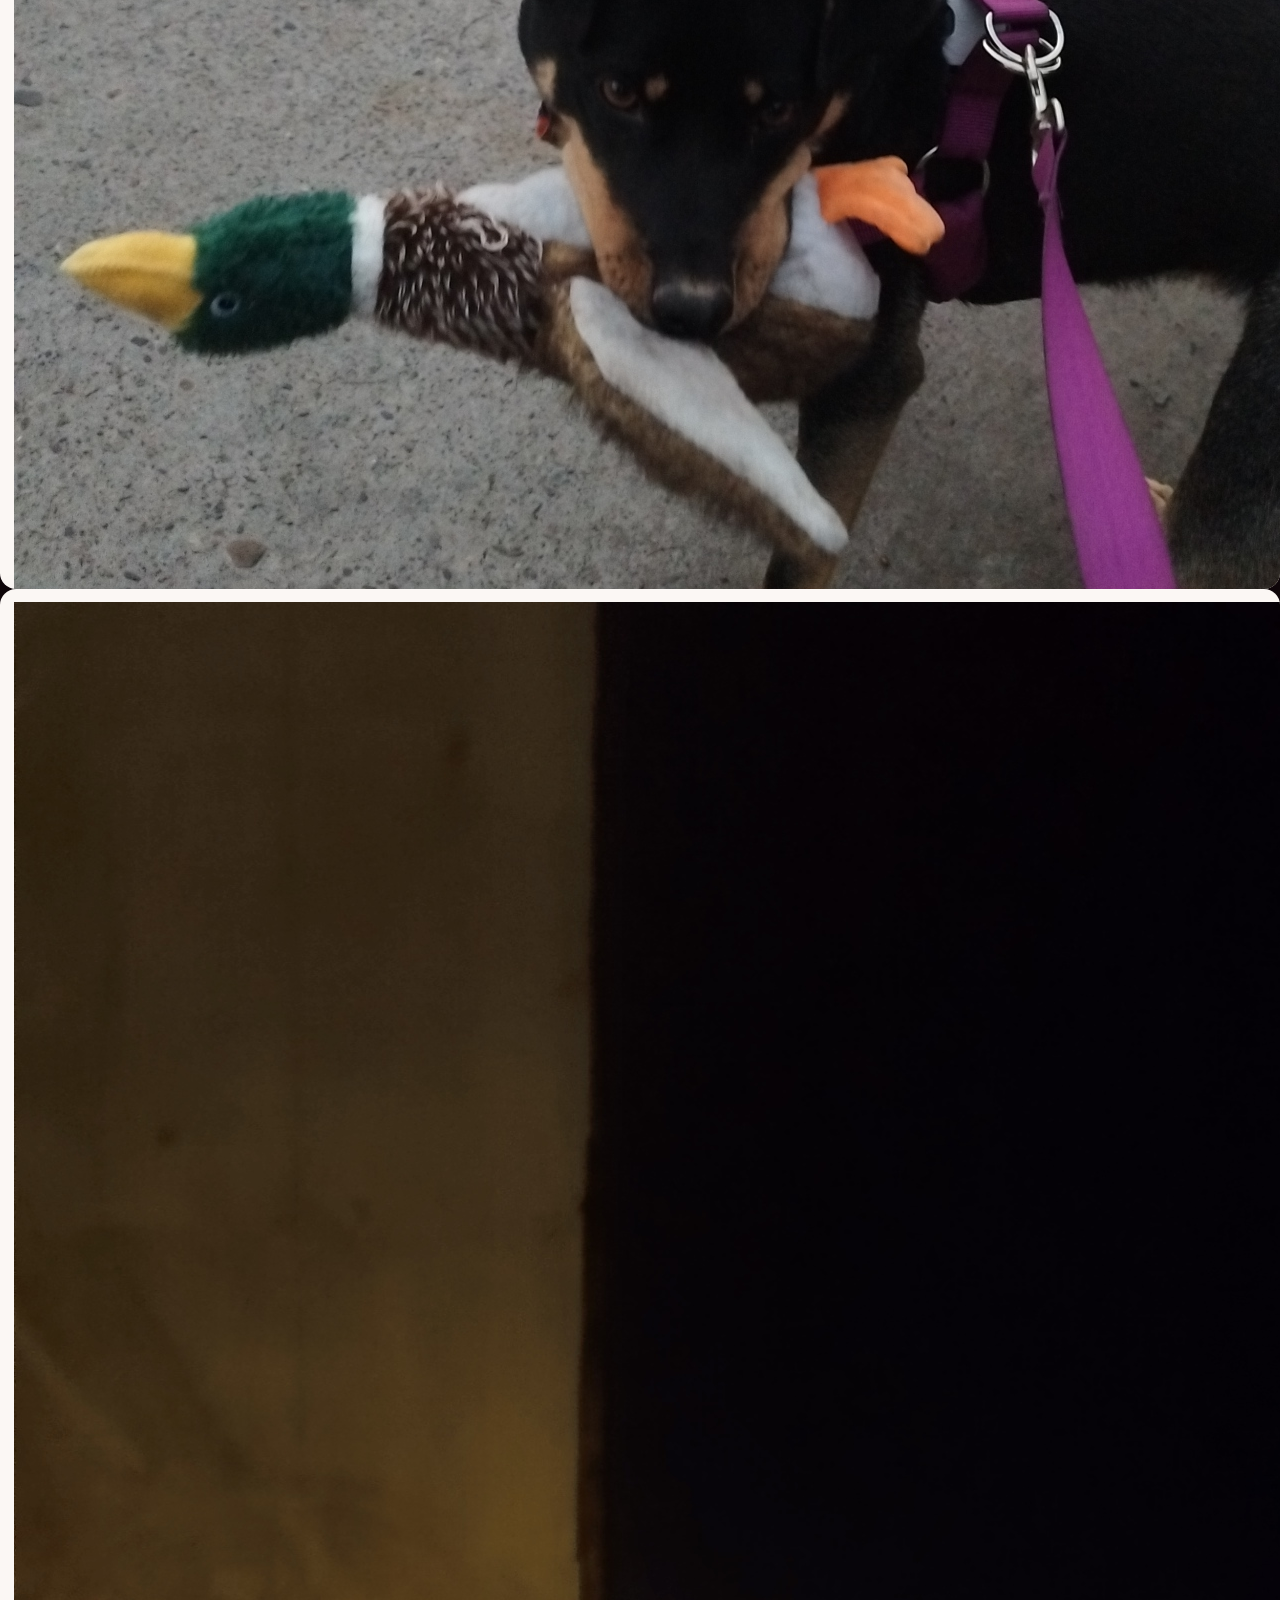
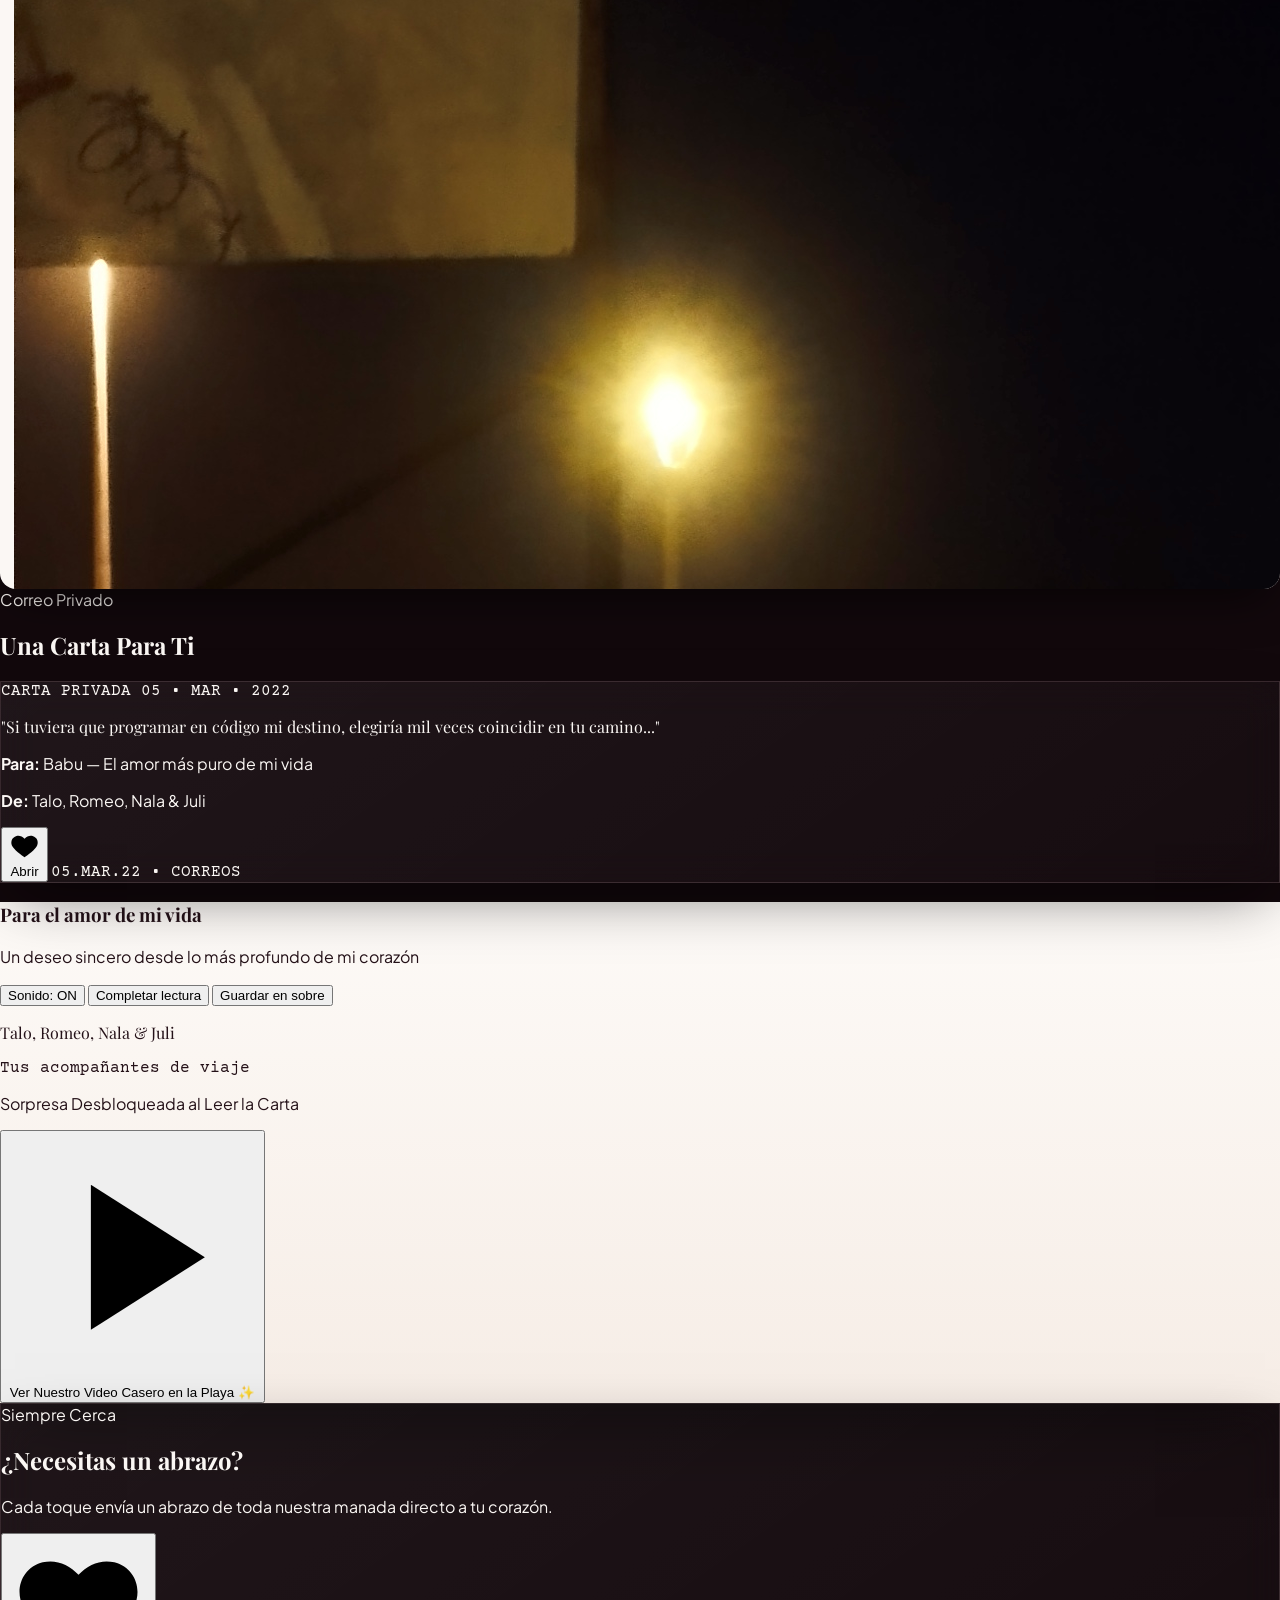
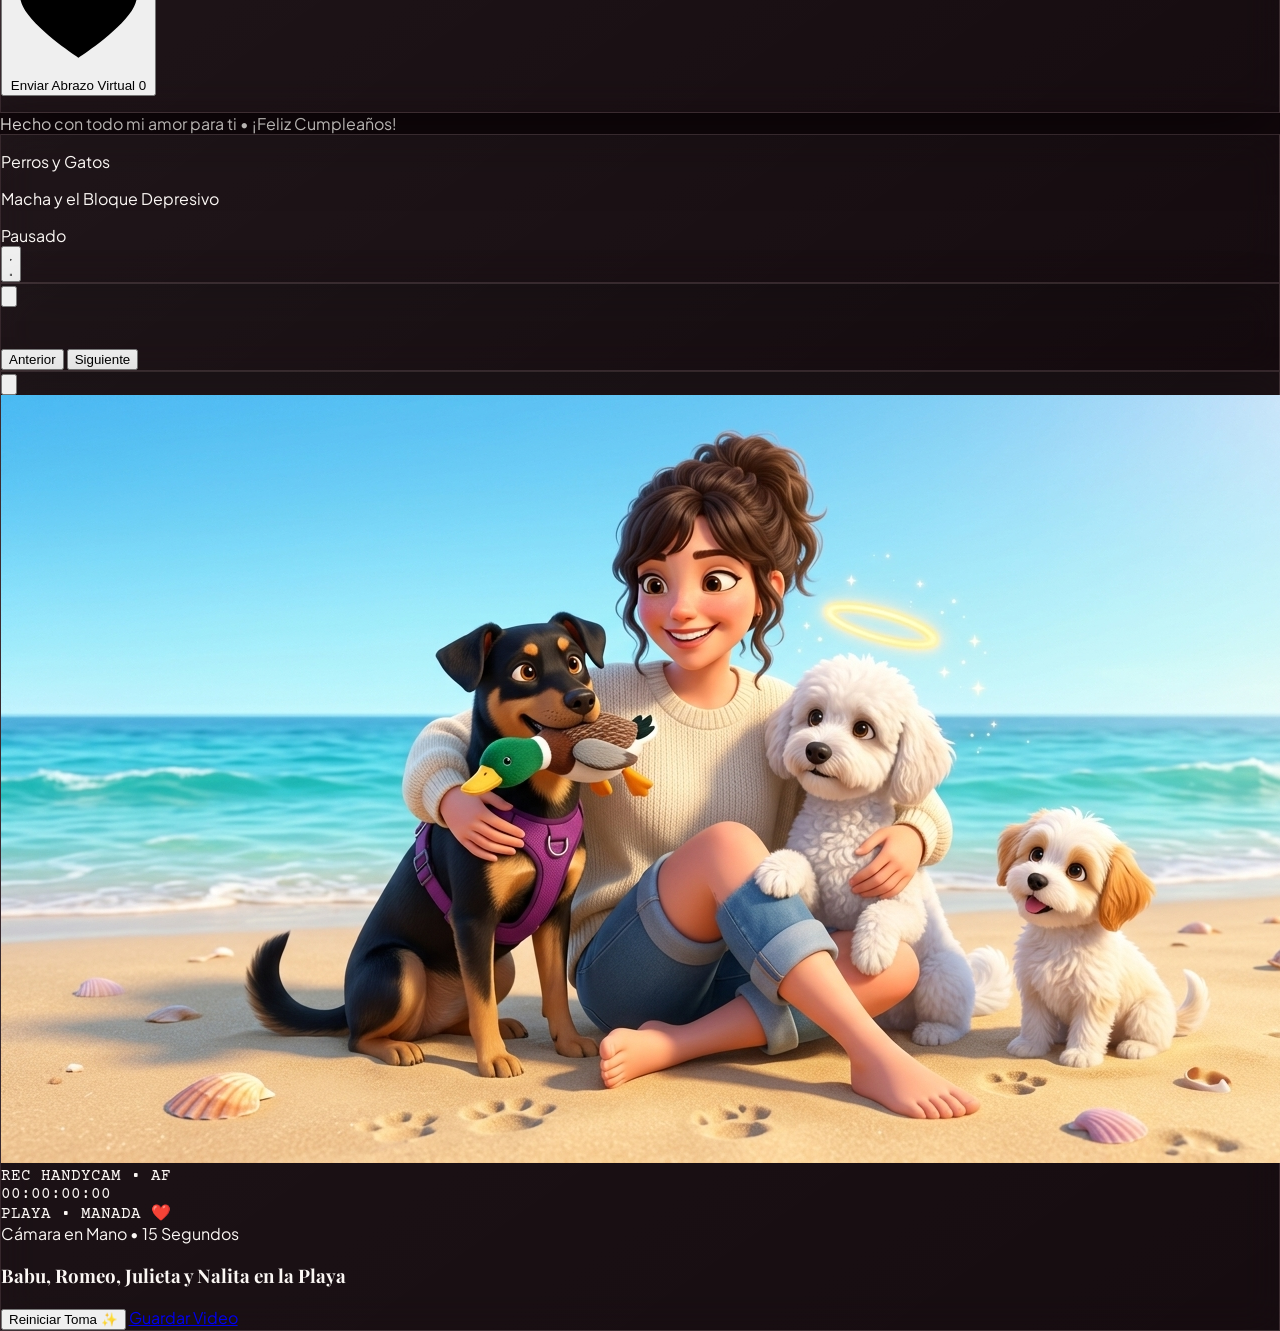
==== commit 66fed809: "feat(video): renderizar video Handycam de 16s con cero deformacion en personajes, paralaje 2.5D y bo" ====
--- a/index.html
+++ b/index.html
@@ -382,7 +382,7 @@
       <div id="handycam-stage" class="handycam-stage relative aspect-video bg-[#0d0508] overflow-hidden select-none">
         <video
           id="flow-video-player"
-          src="./assets/caricatura-playa.mp4?v=3"
+          src="./assets/caricatura-playa.mp4?v=4"
           poster="./assets/caricatura-playa.jpg"
           class="handycam-video w-full h-full object-cover"
           playsinline
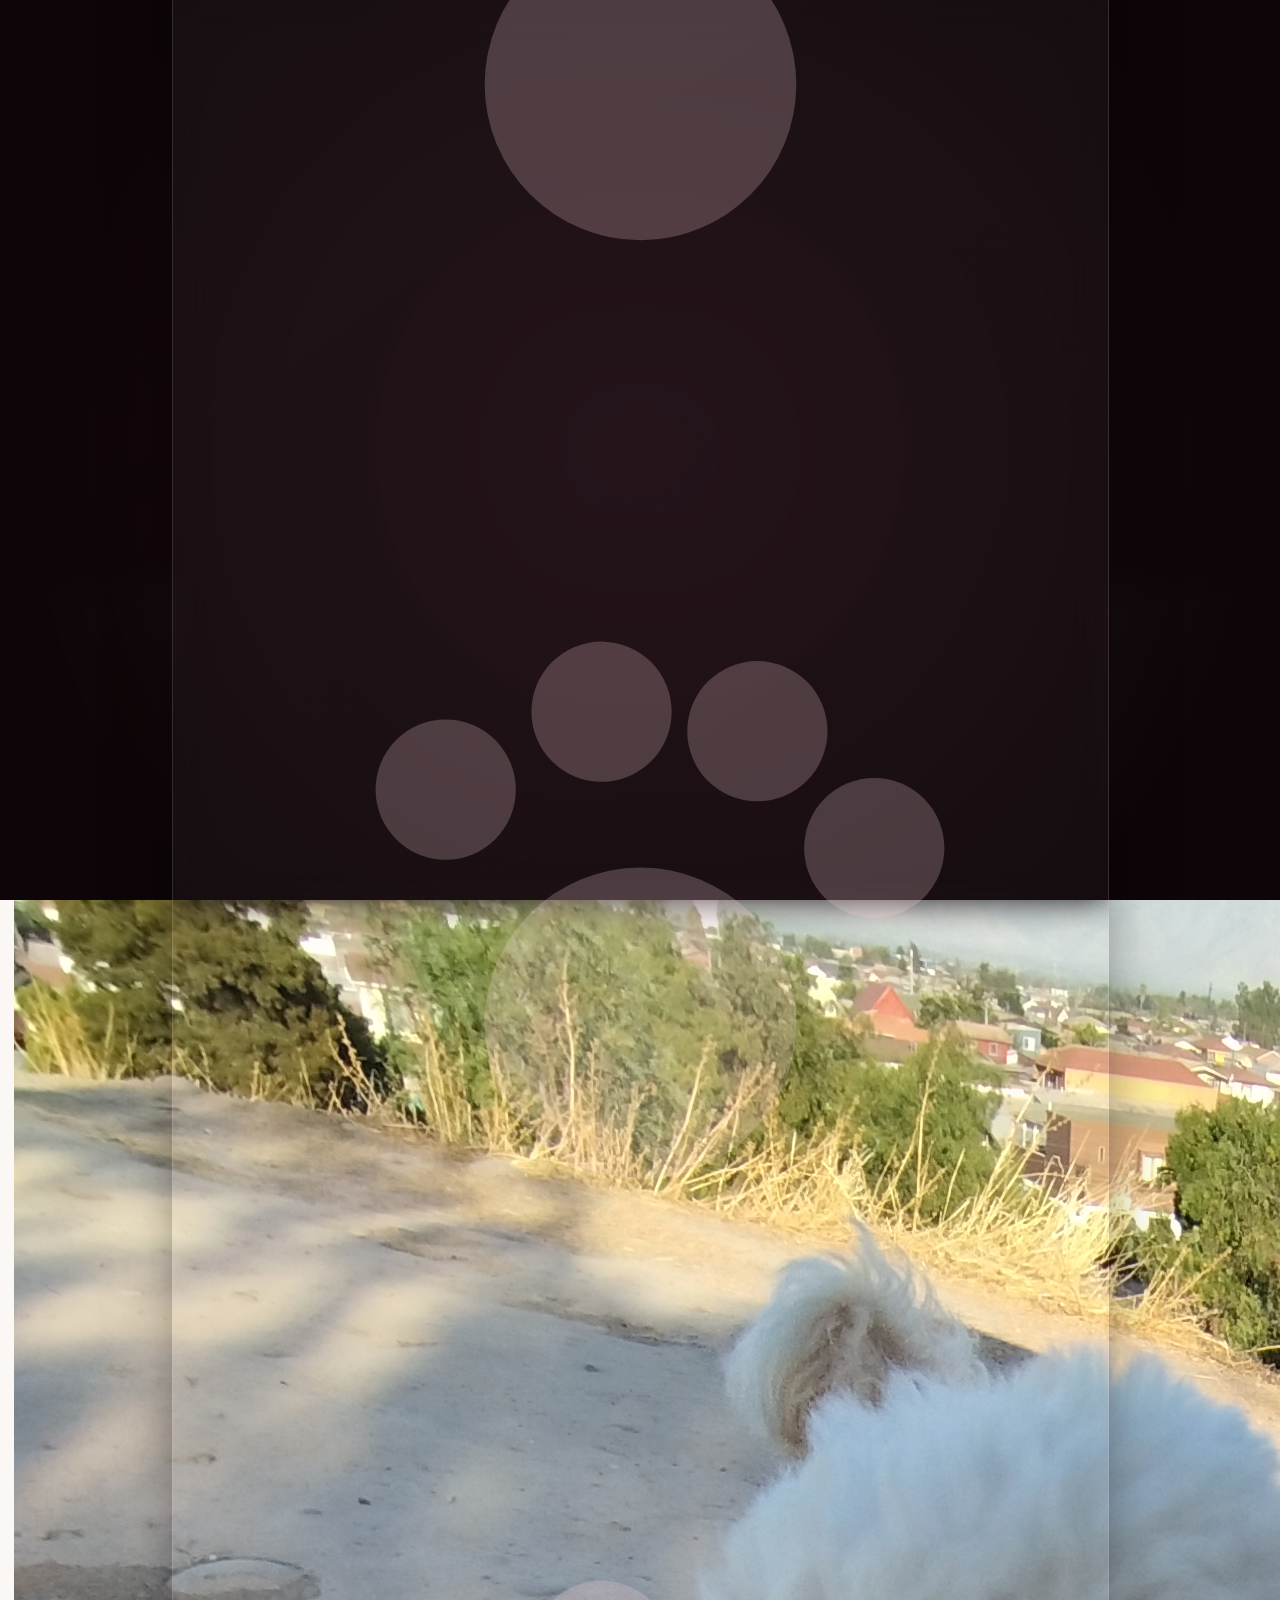
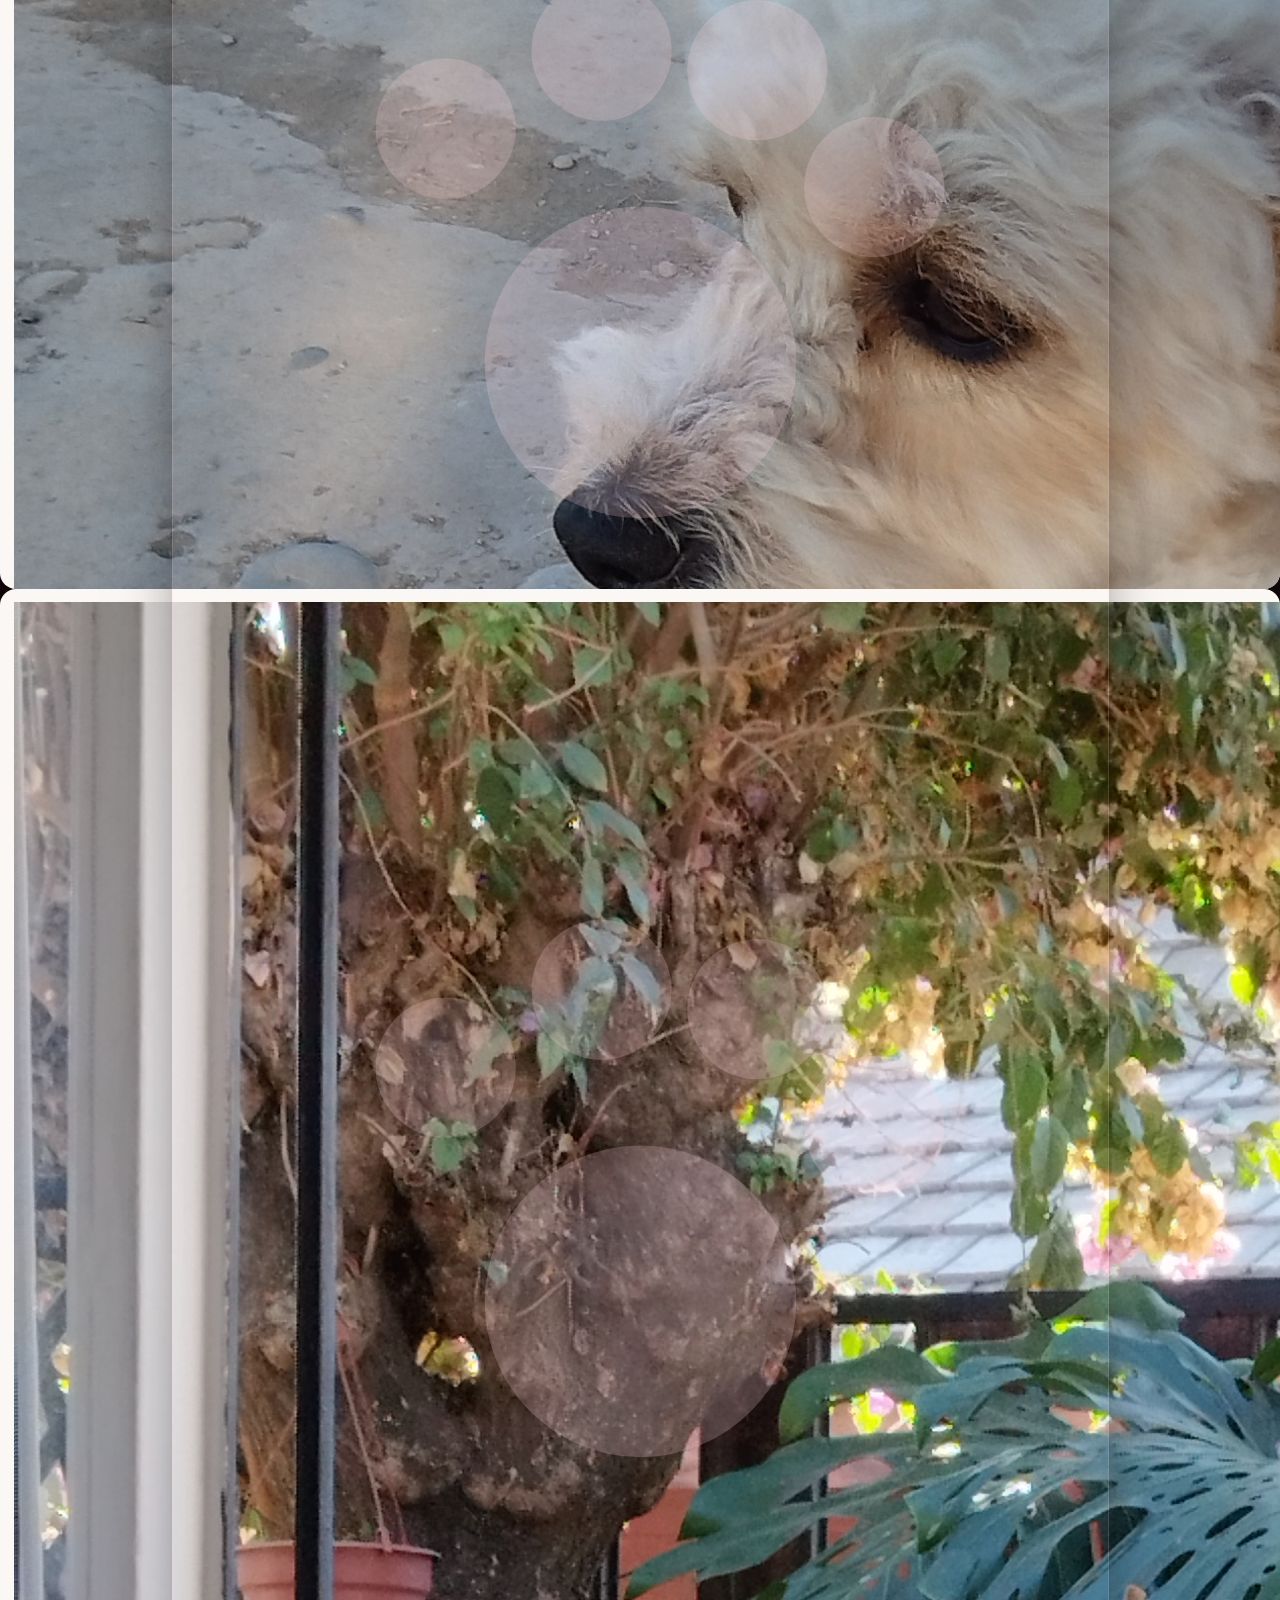
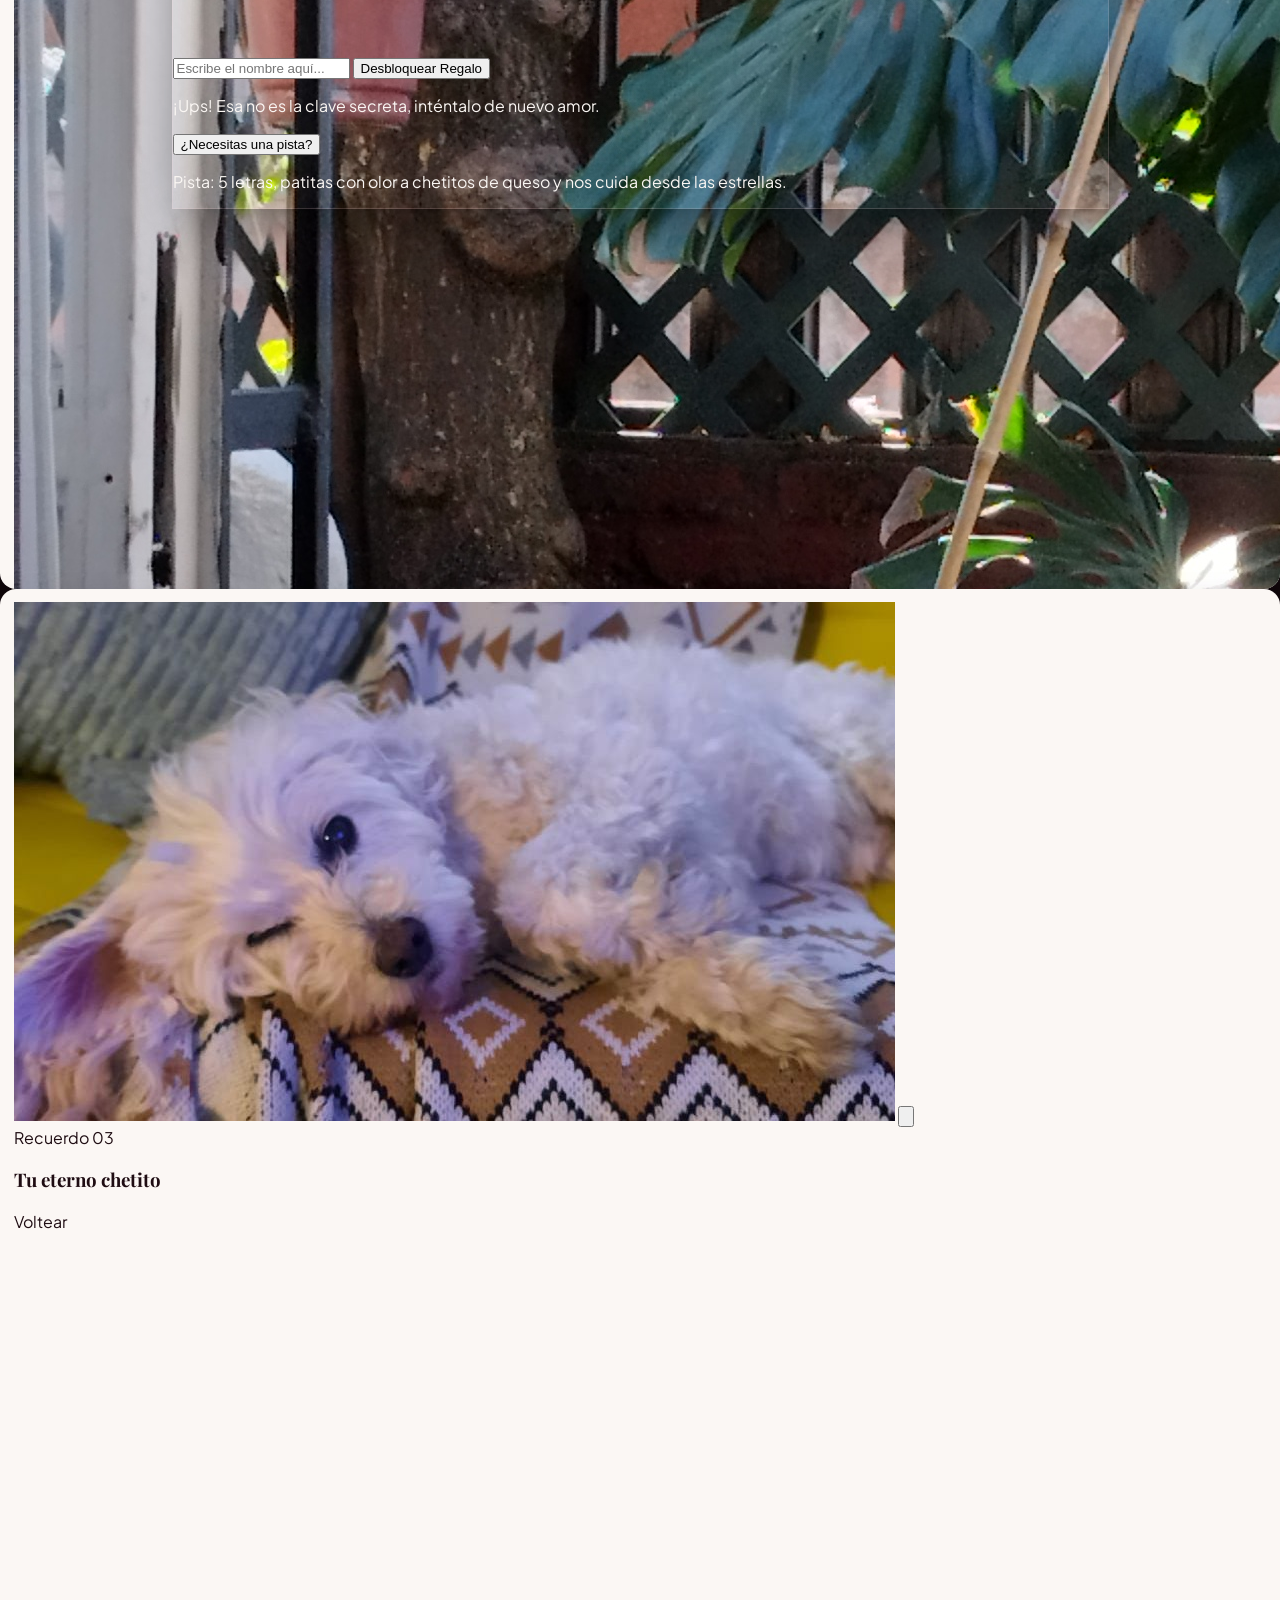
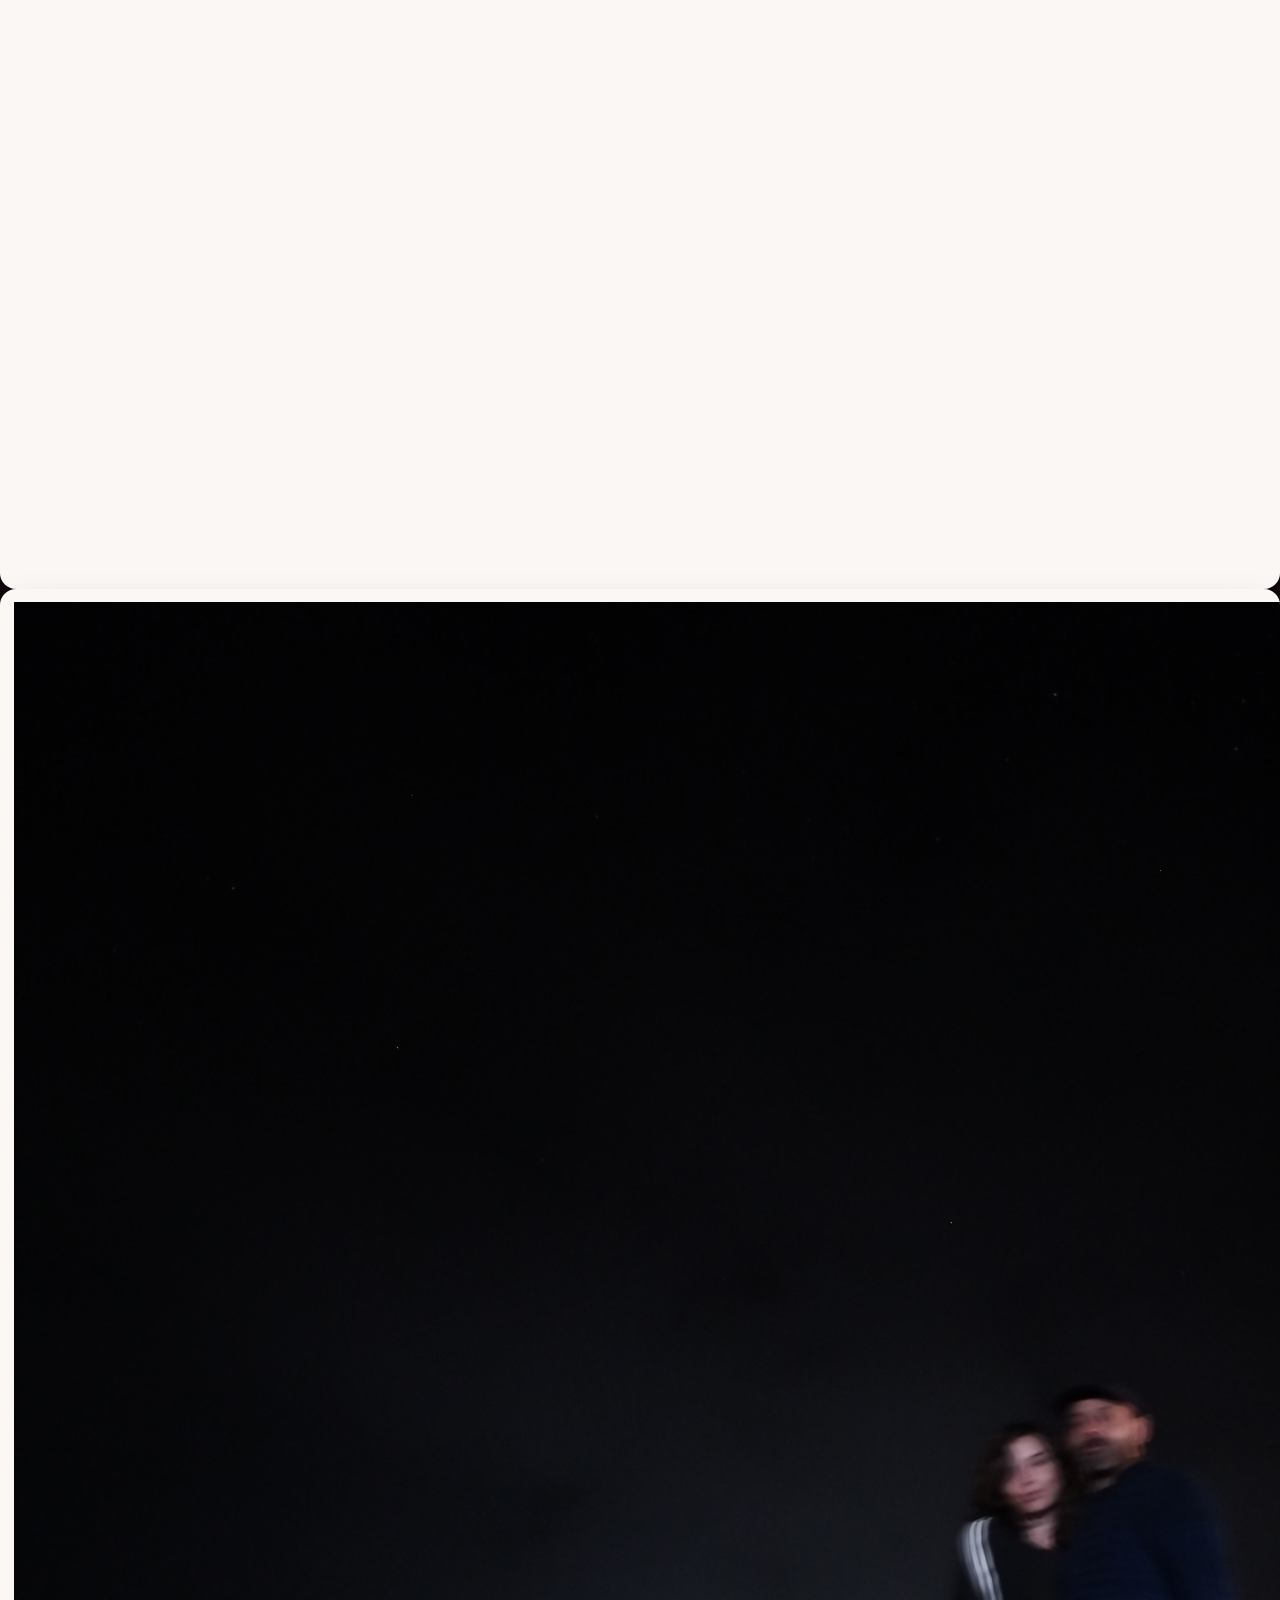
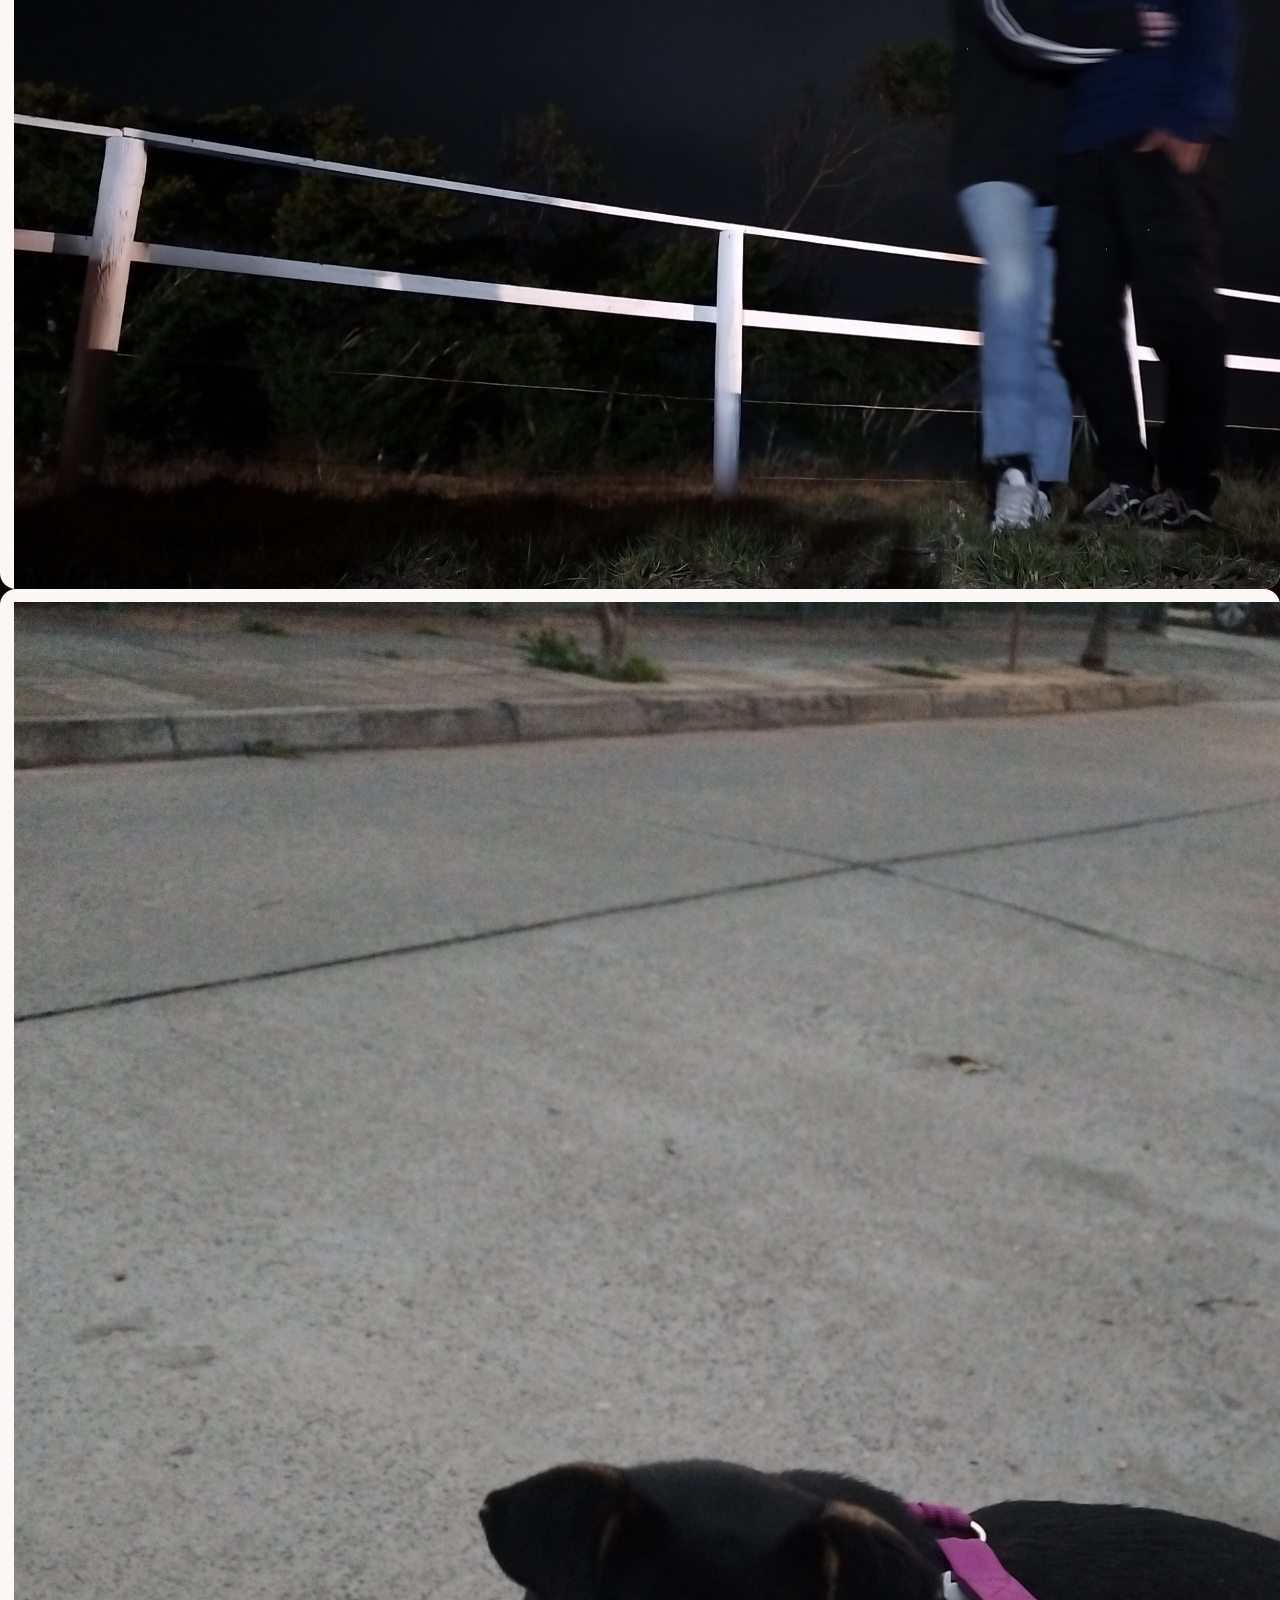
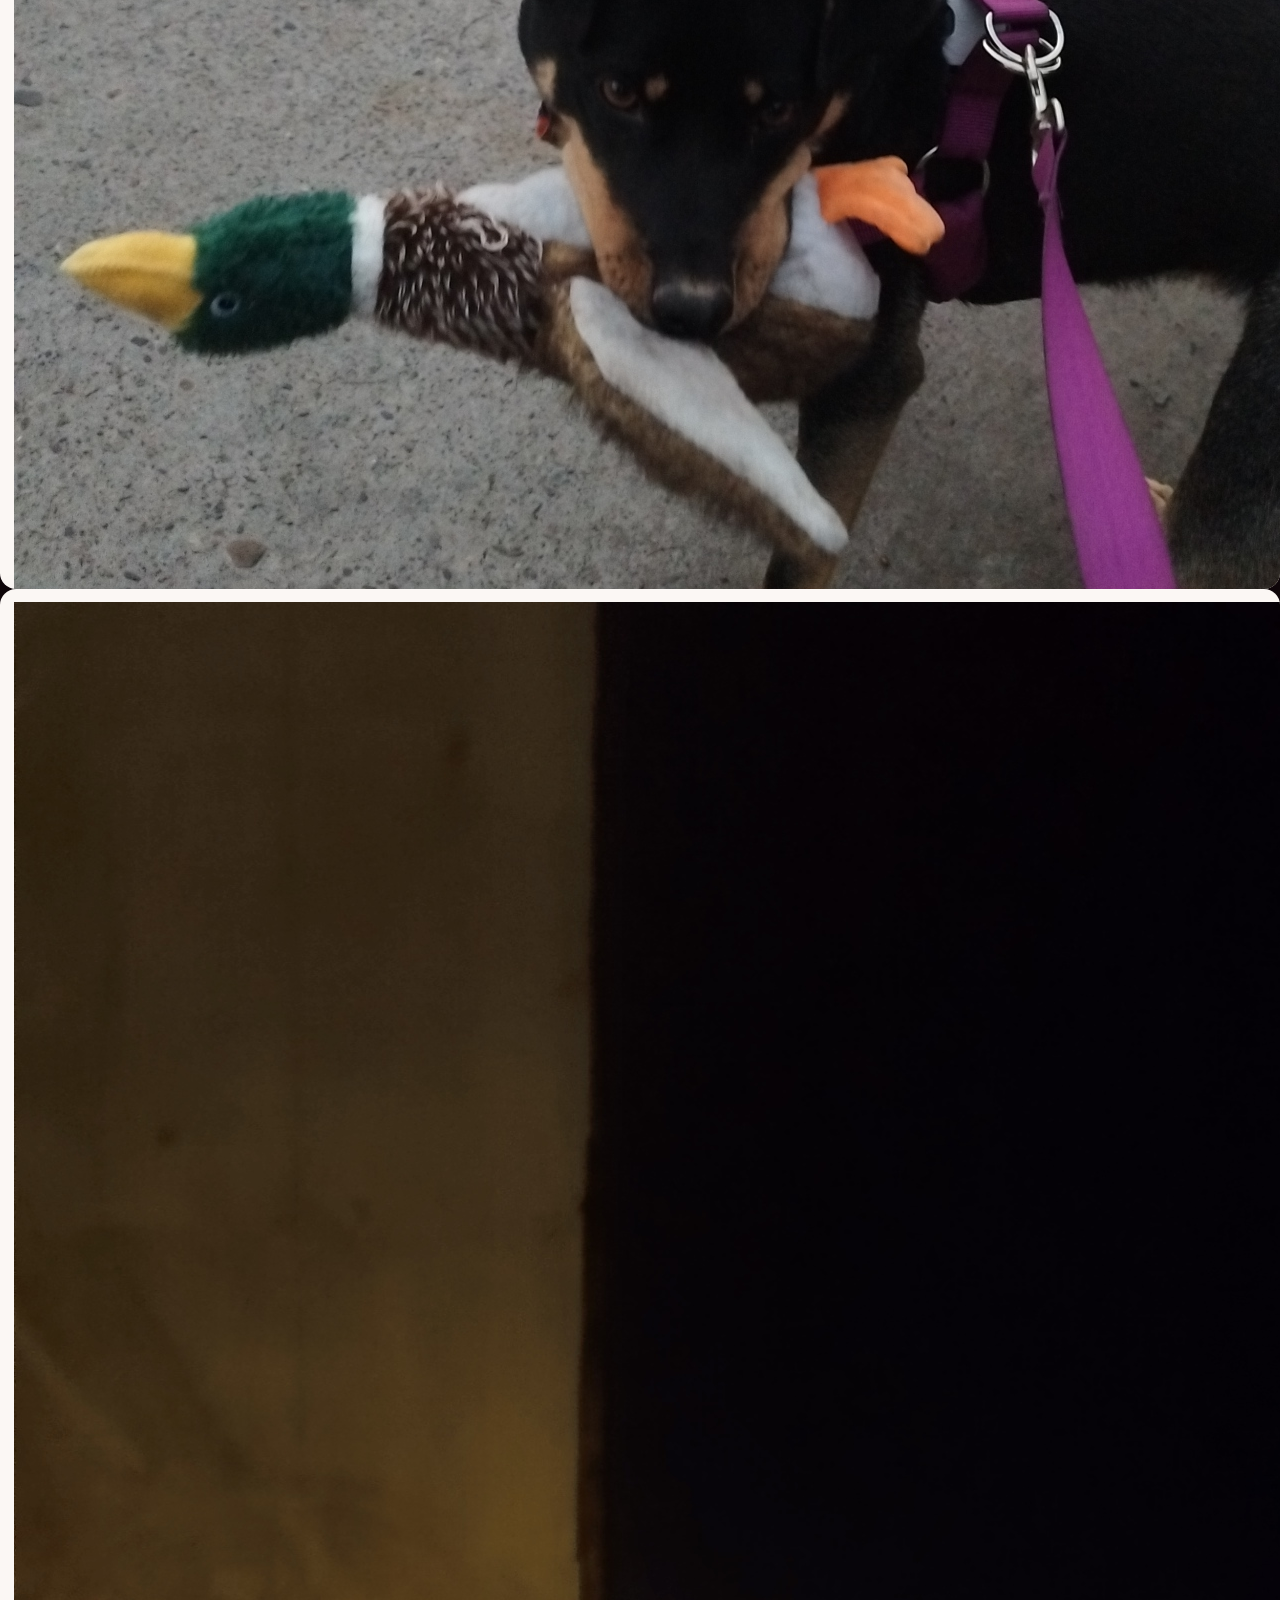
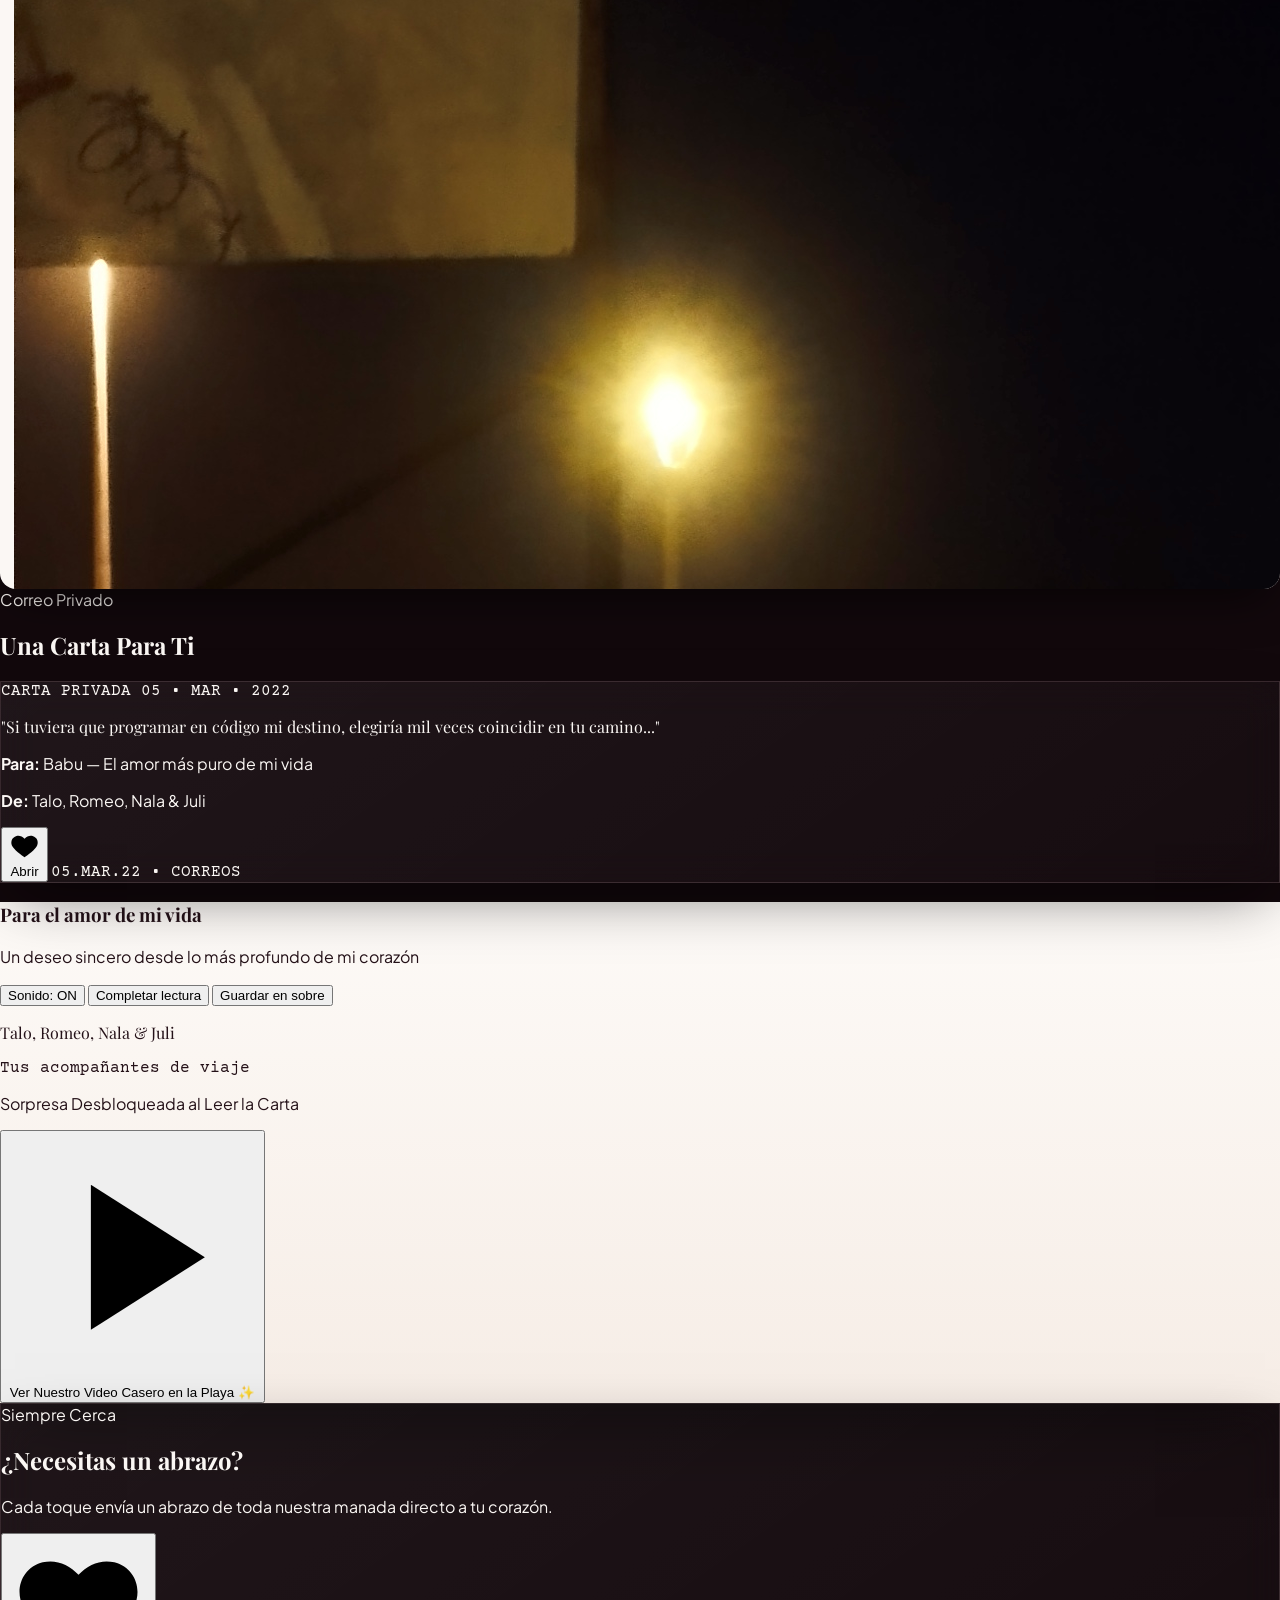
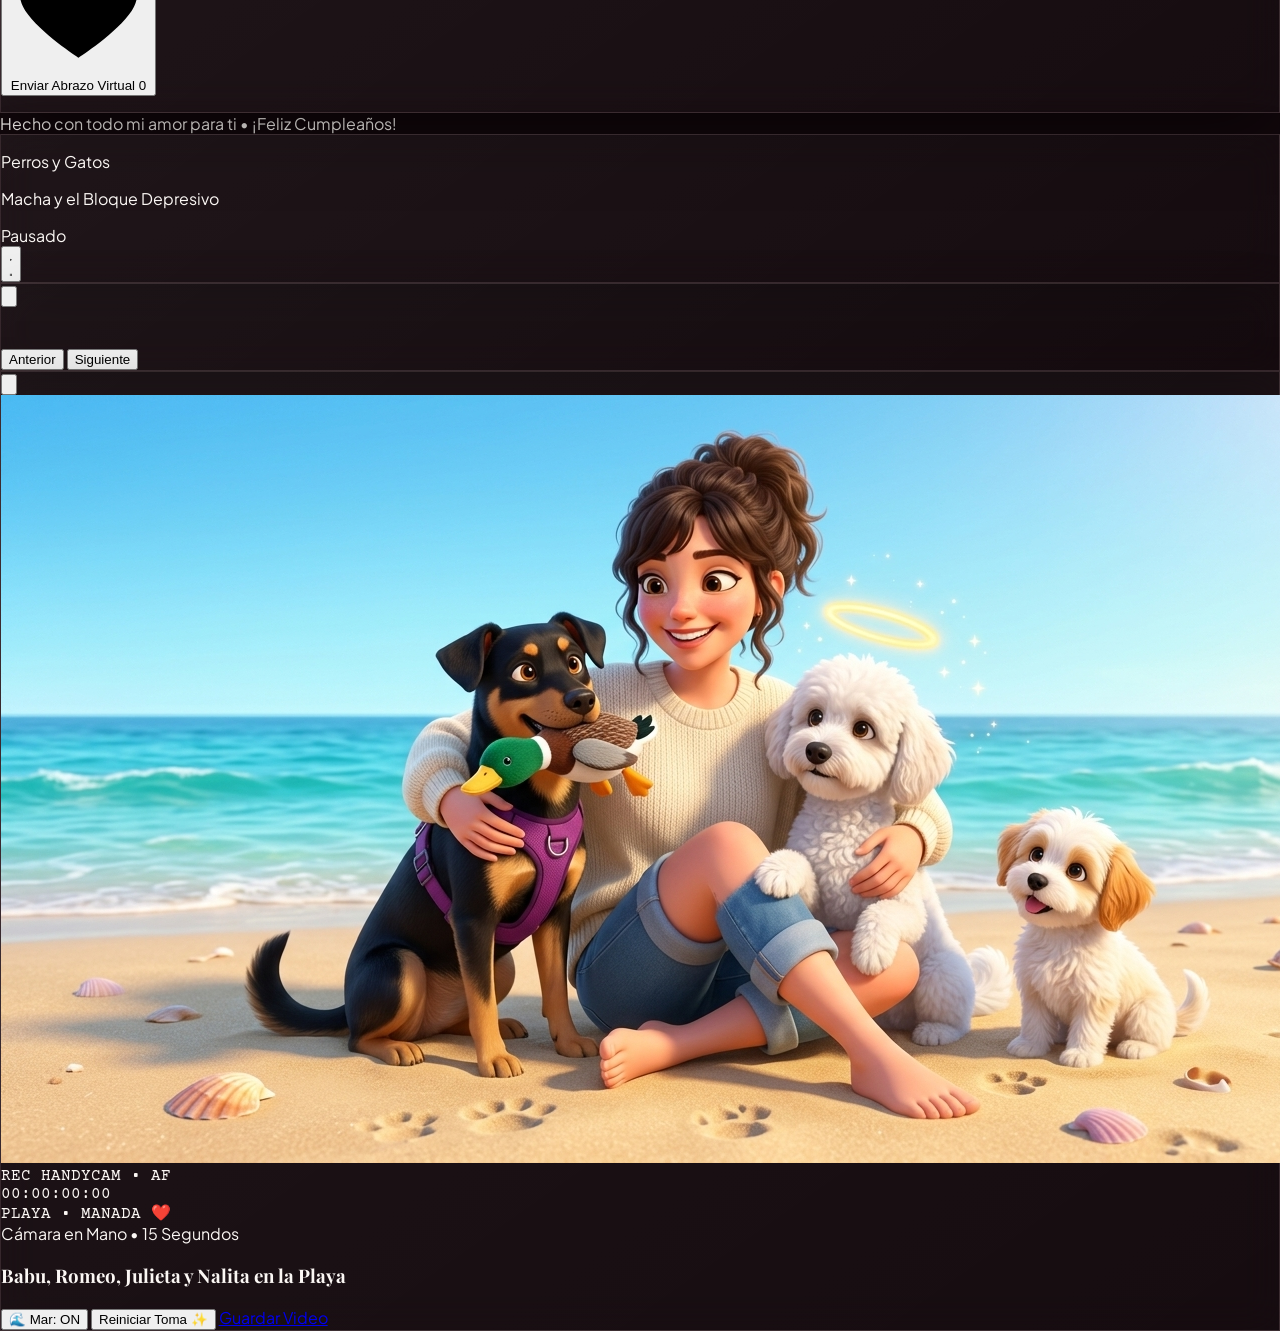
==== commit ba4e54a0: "feat(video): animacion multipose 3D Pixar con pestañeo natural, brisa en el pelo, cambio de posturas" ====
--- a/index.html
+++ b/index.html
@@ -382,7 +382,7 @@
       <div id="handycam-stage" class="handycam-stage relative aspect-video bg-[#0d0508] overflow-hidden select-none">
         <video
           id="flow-video-player"
-          src="./assets/caricatura-playa.mp4?v=4"
+          src="./assets/caricatura-playa.mp4?v=5"
           poster="./assets/caricatura-playa.jpg"
           class="handycam-video w-full h-full object-cover"
           playsinline
@@ -424,6 +424,9 @@
           <h3 class="font-serif-display text-xl sm:text-2xl text-[#fbf7f4] mt-0.5">Babu, Romeo, Julieta y Nalita en la Playa</h3>
         </div>
         <div class="flex items-center gap-2.5 shrink-0">
+          <button id="btn-toggle-ocean" type="button" class="px-3.5 py-2.5 rounded-xl bg-sky-500/20 hover:bg-sky-500/30 border border-sky-300/30 text-xs font-semibold text-sky-100 transition">
+            🌊 Mar: ON
+          </button>
           <button id="flow-video-replay" type="button" class="px-4 py-2.5 rounded-xl bg-white/10 hover:bg-white/20 text-xs font-semibold text-white transition">
             Reiniciar Toma ✨
           </button>
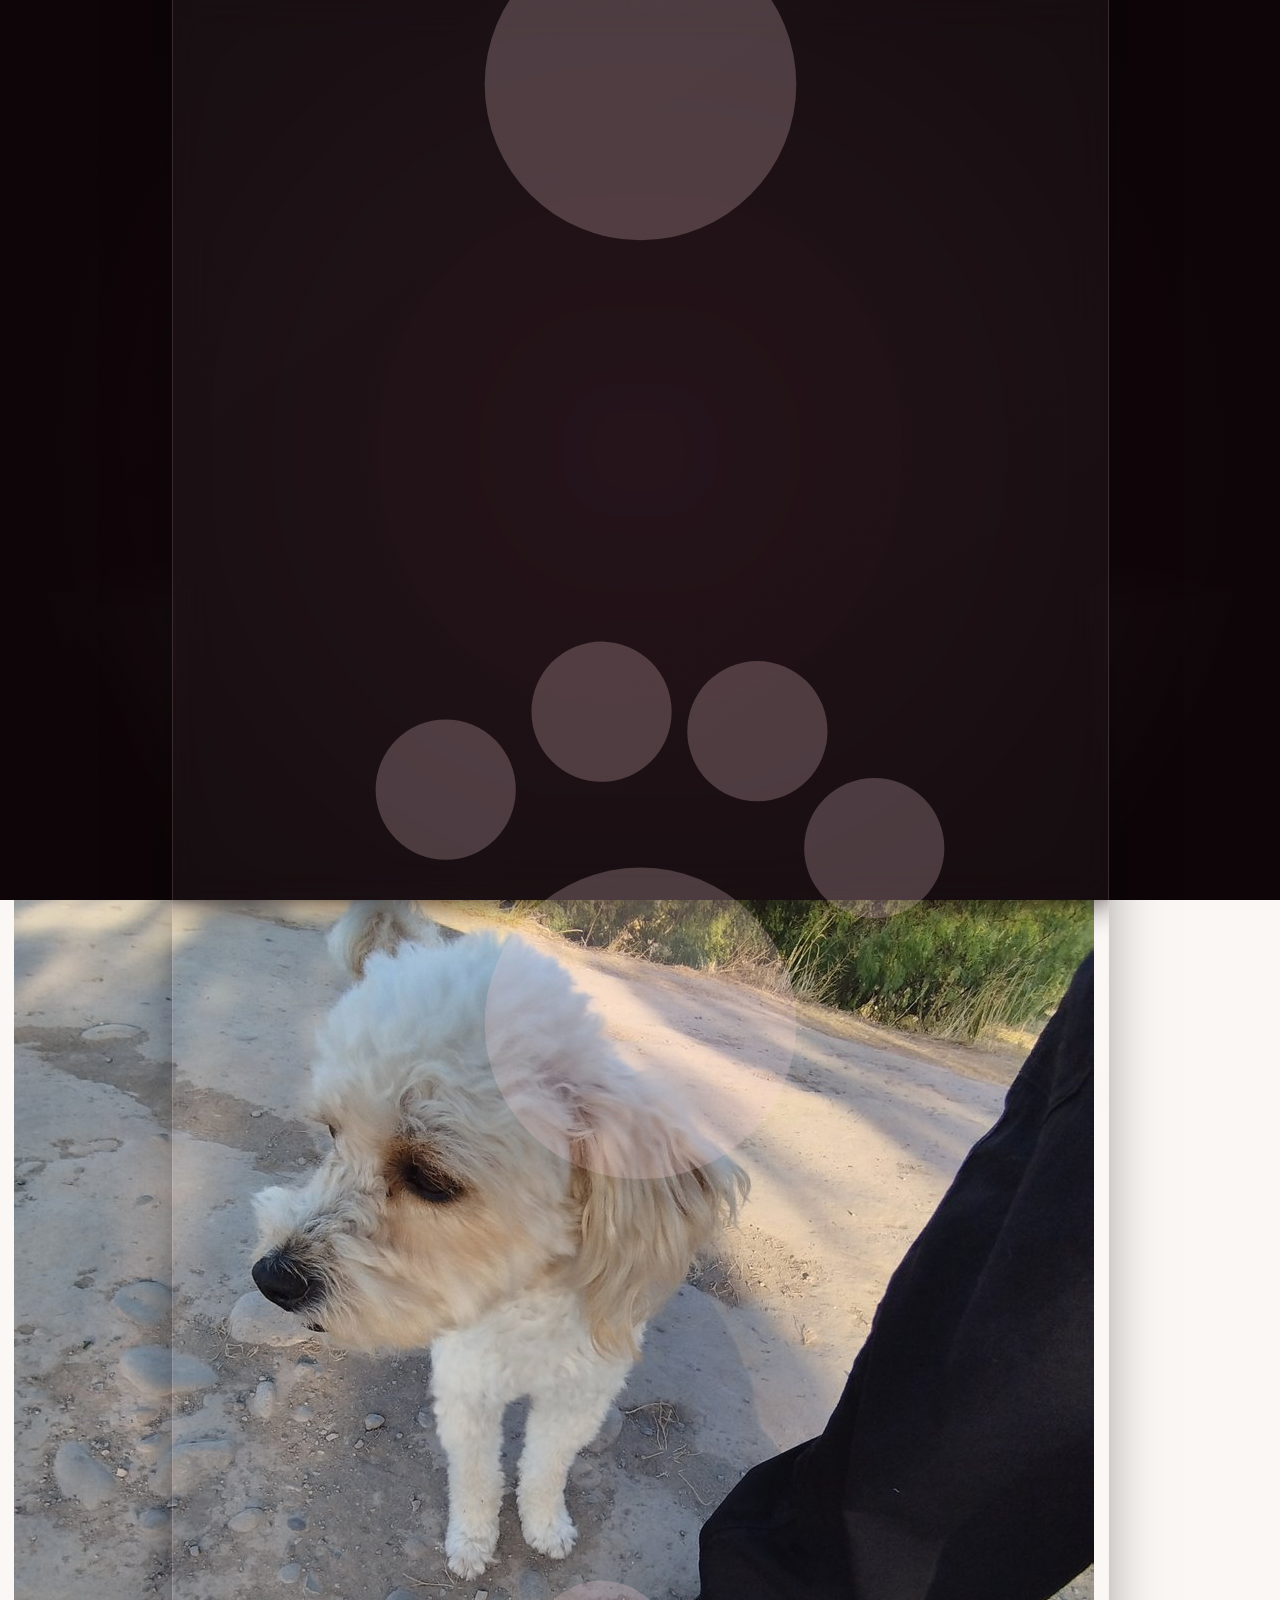
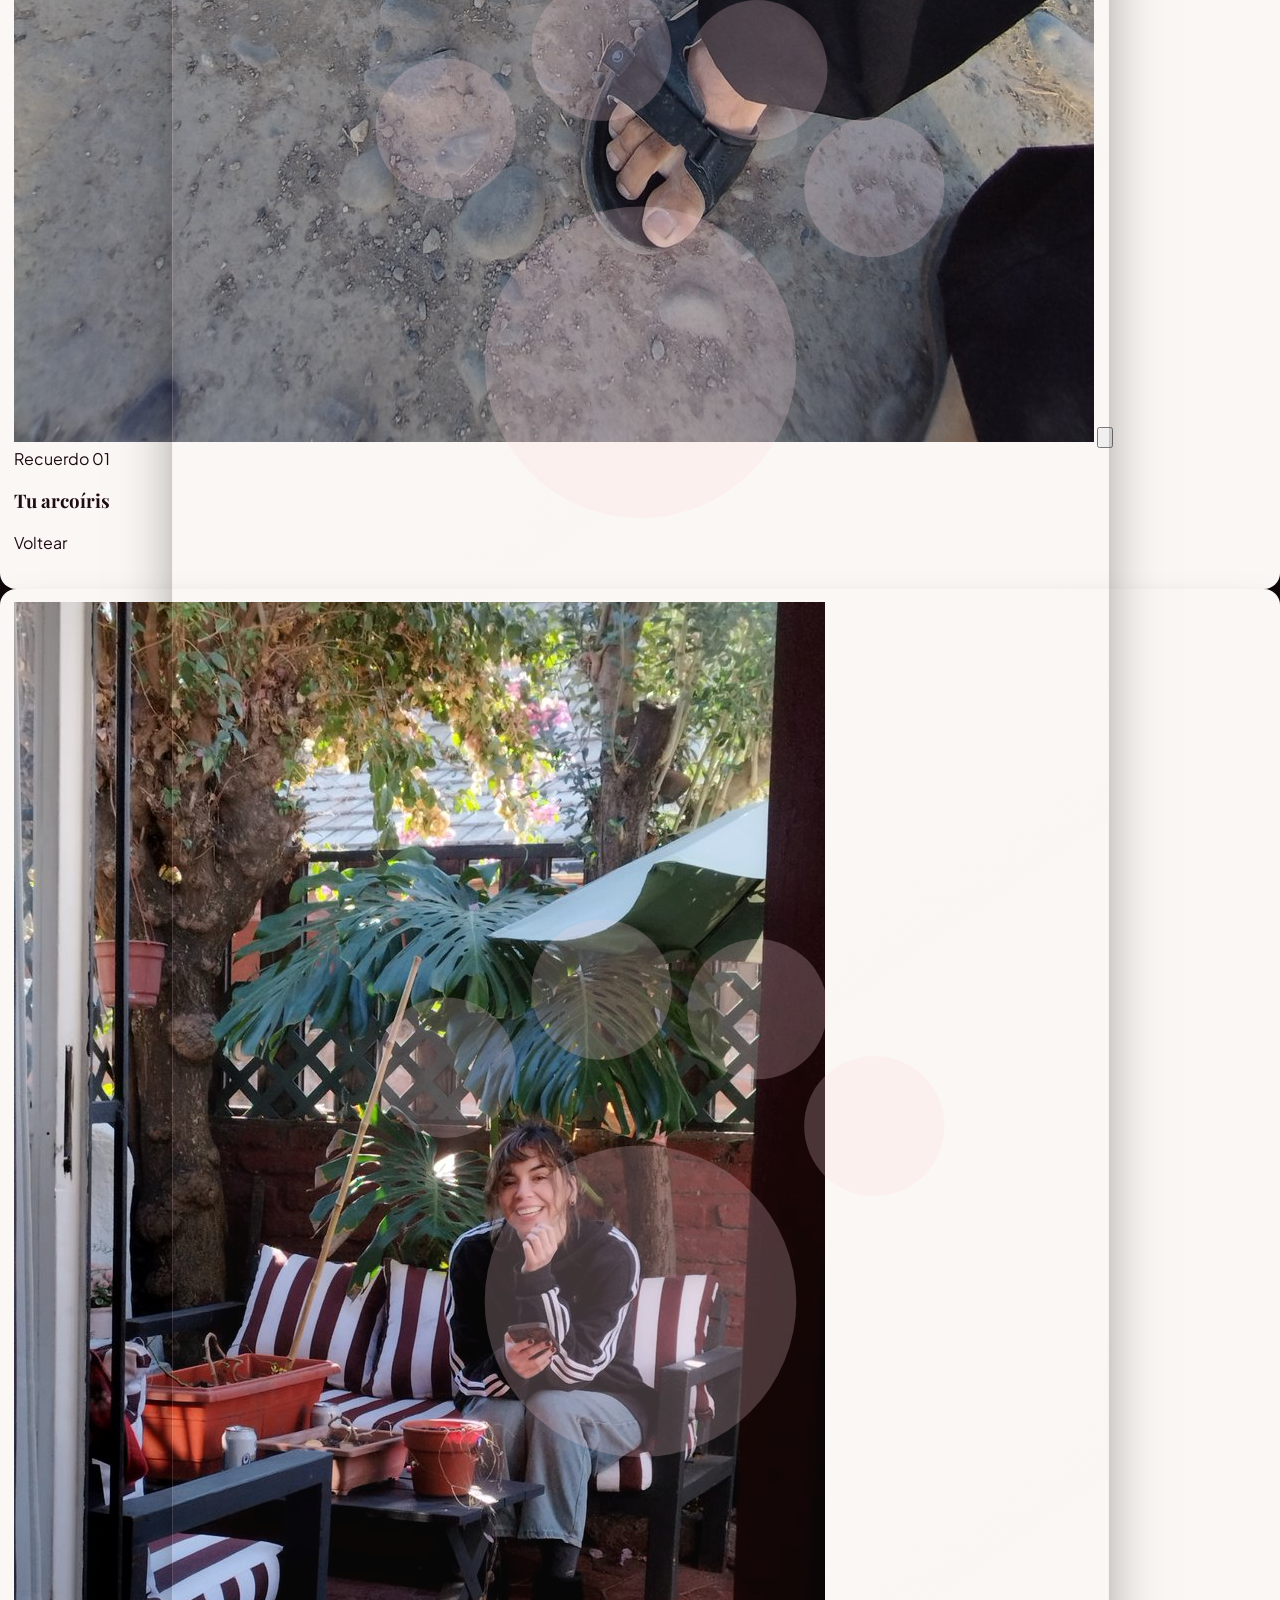
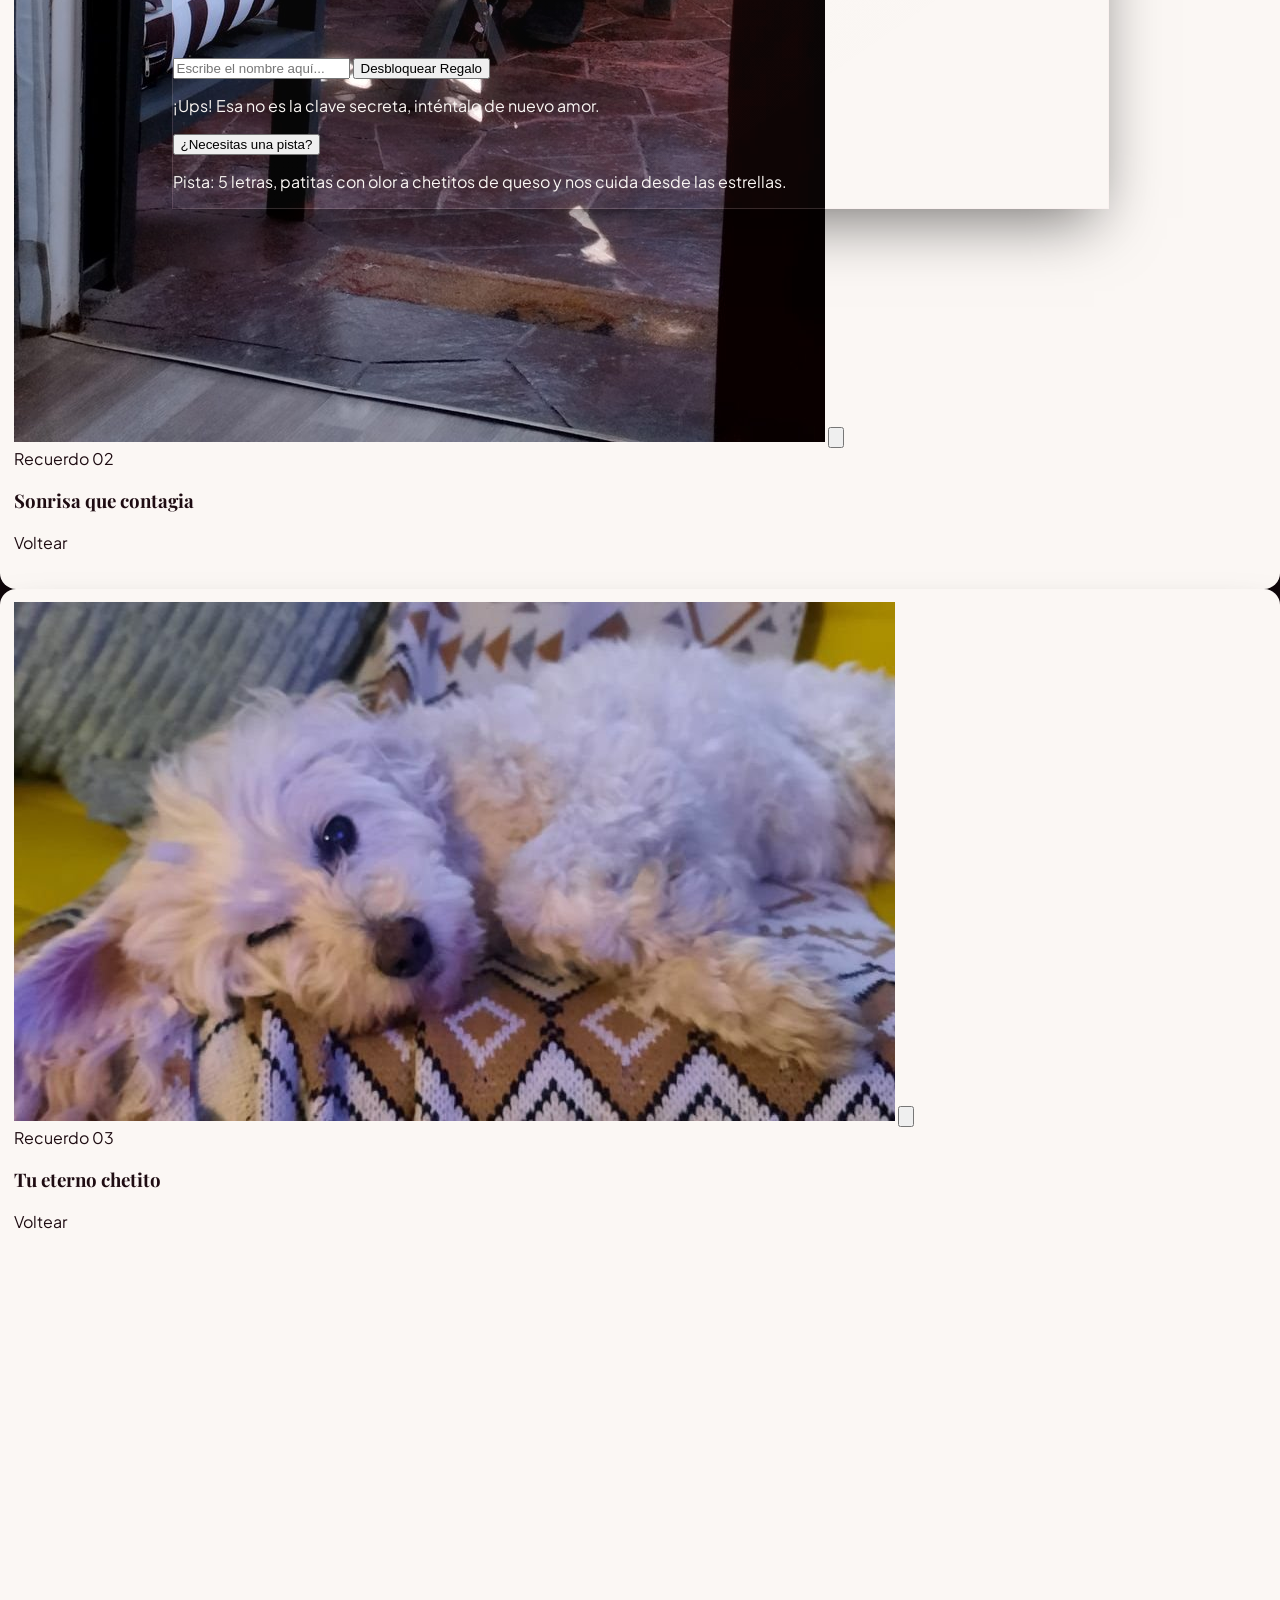
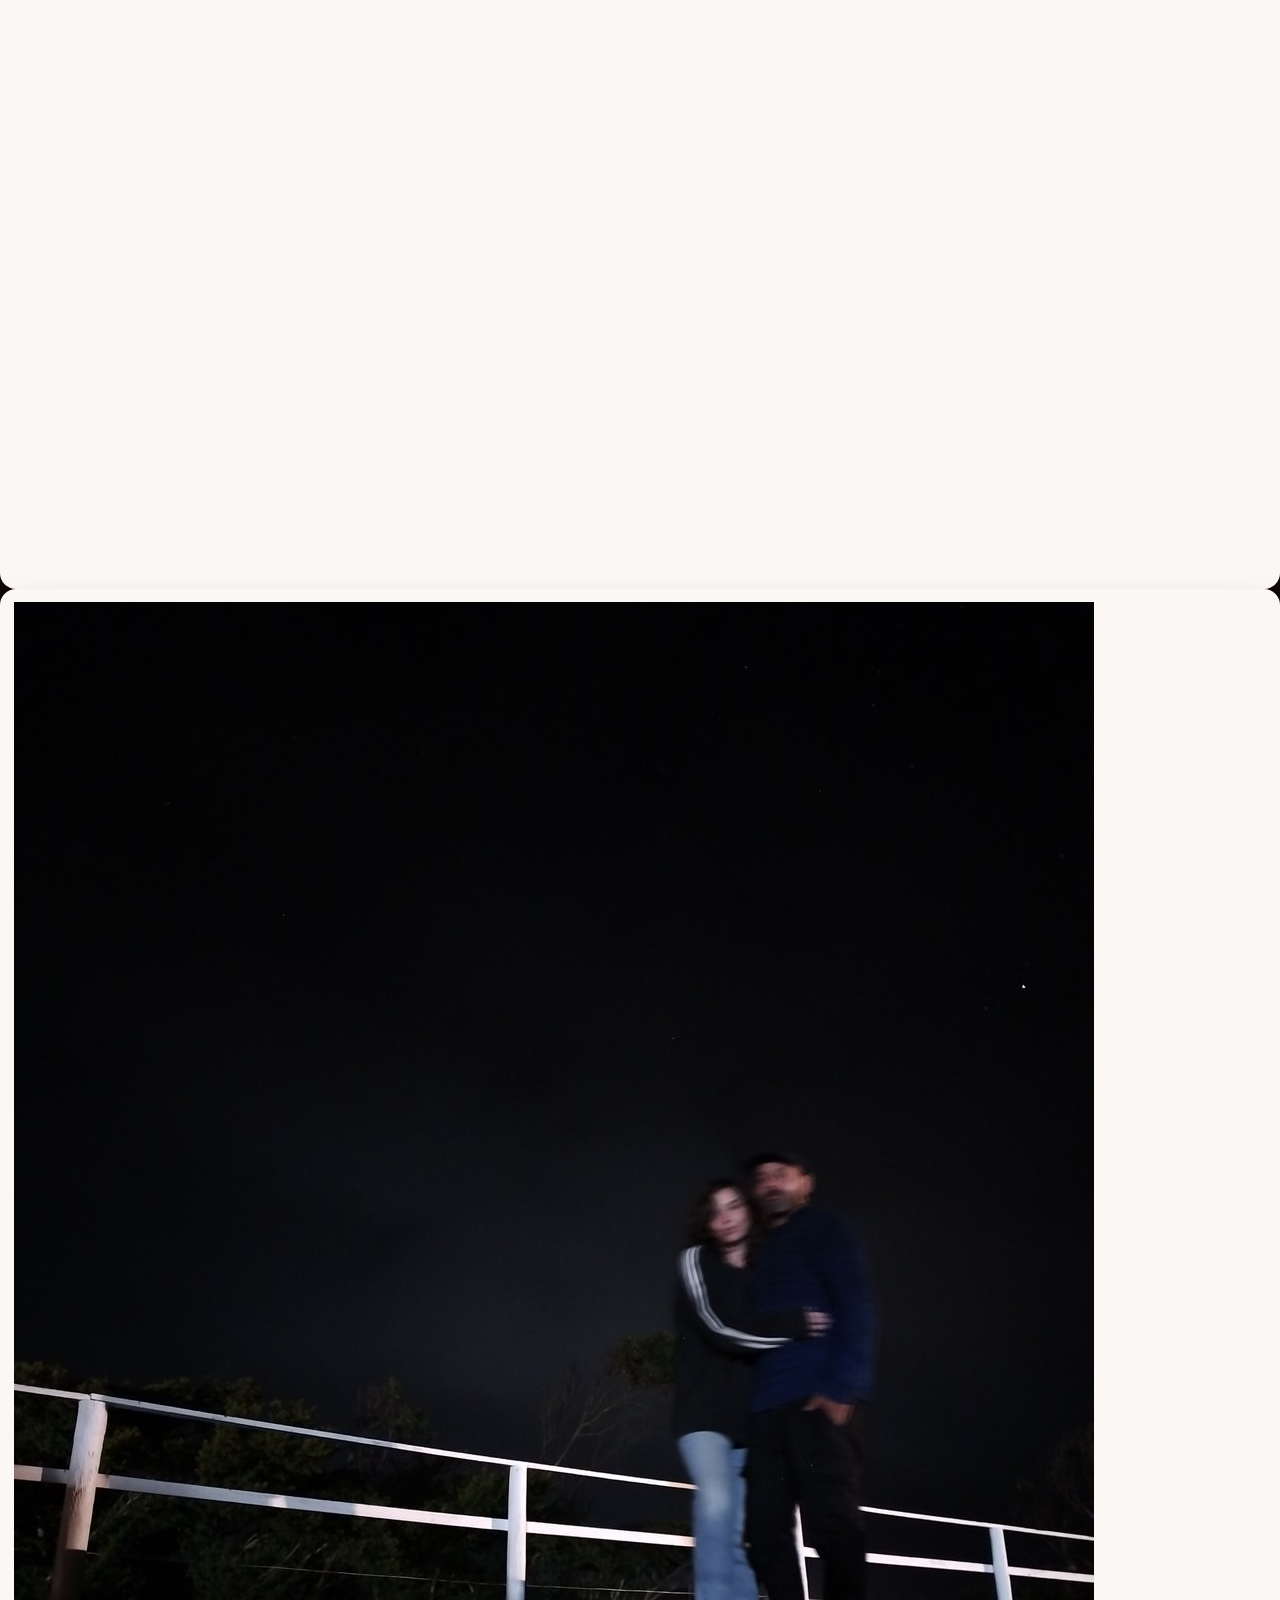
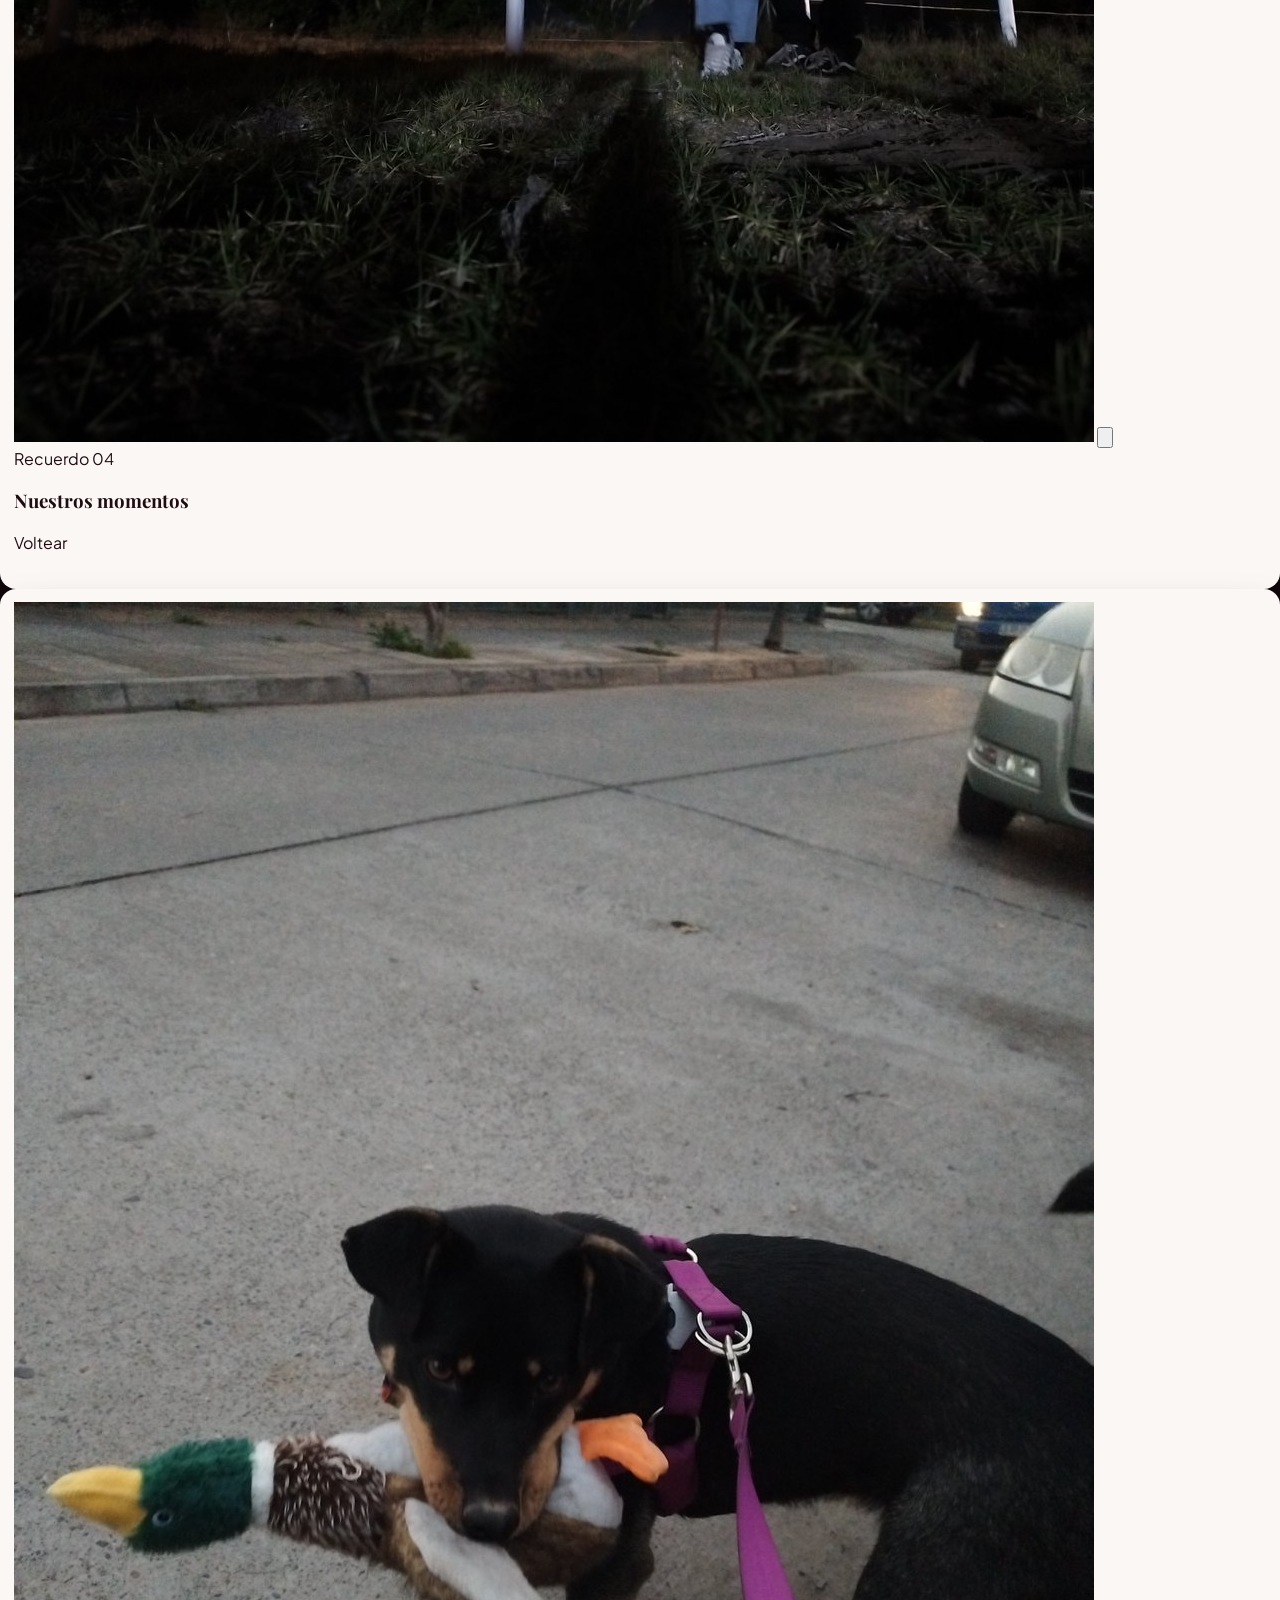
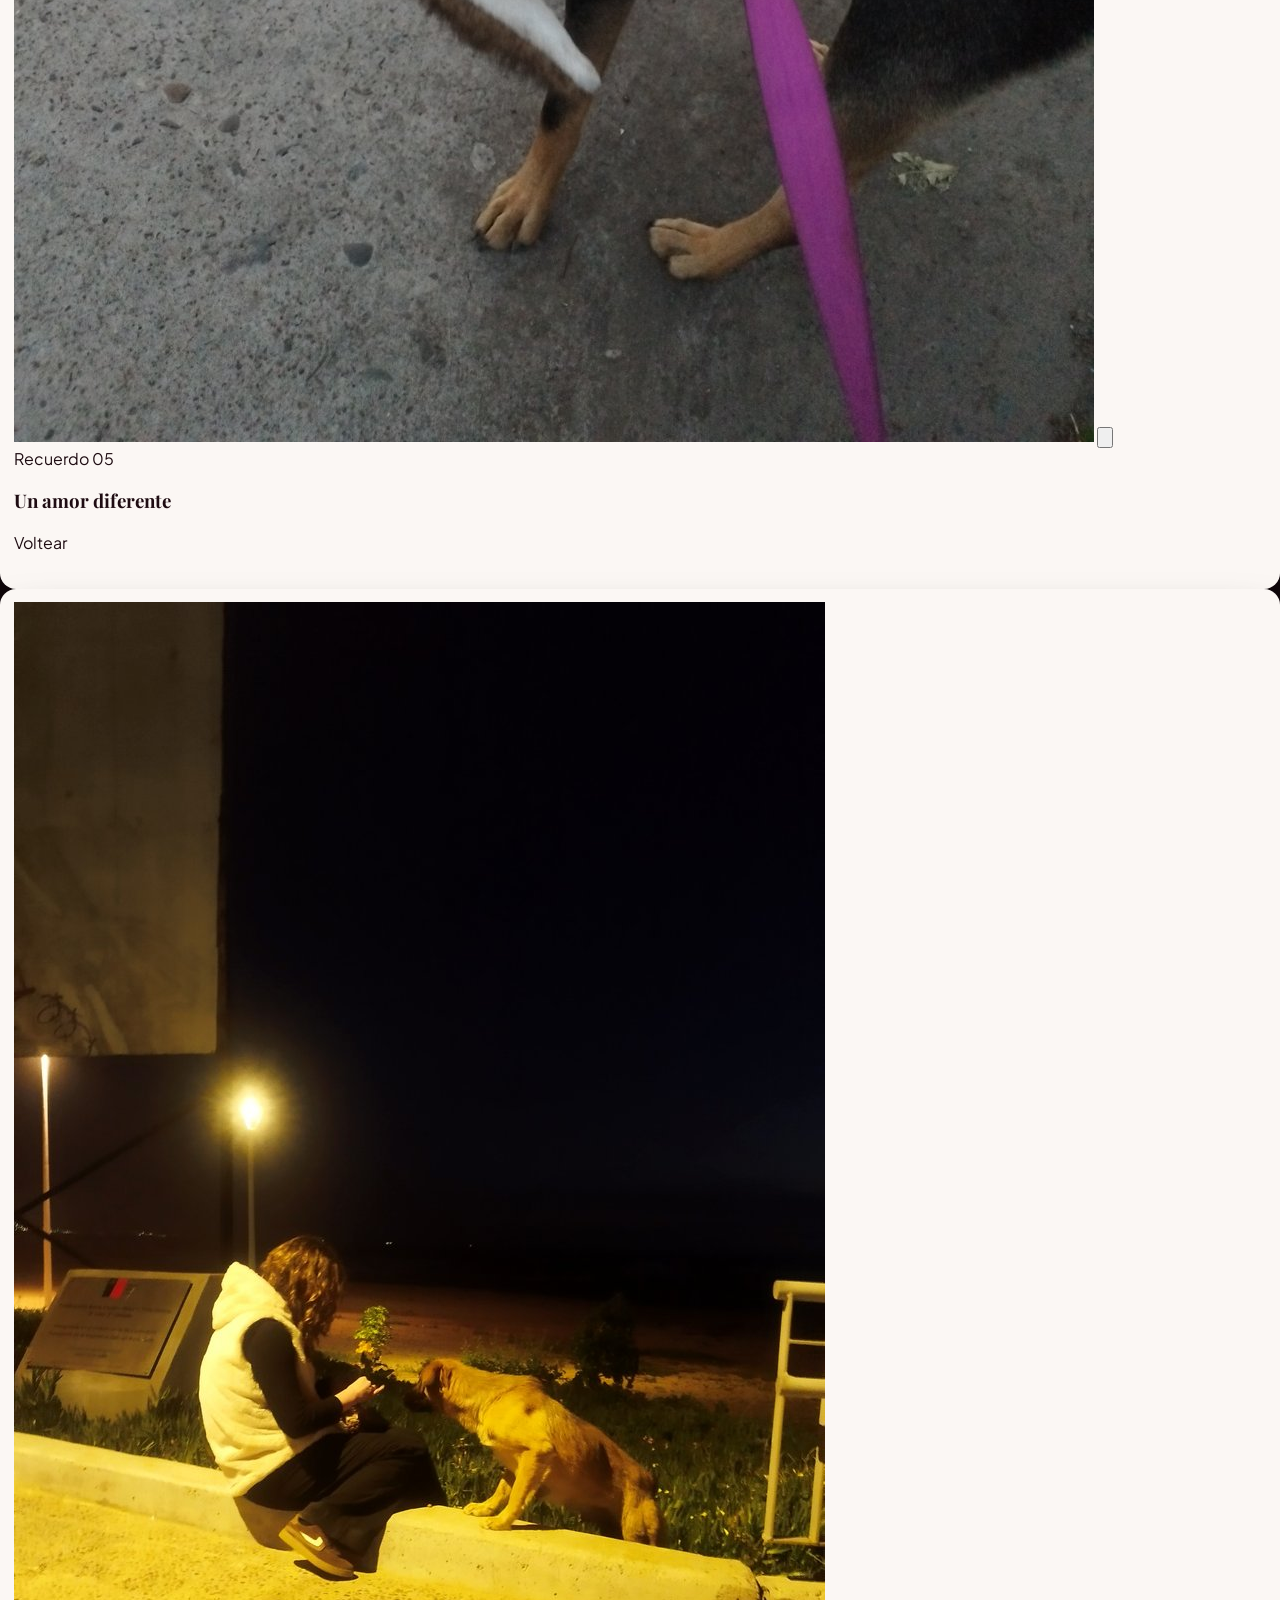
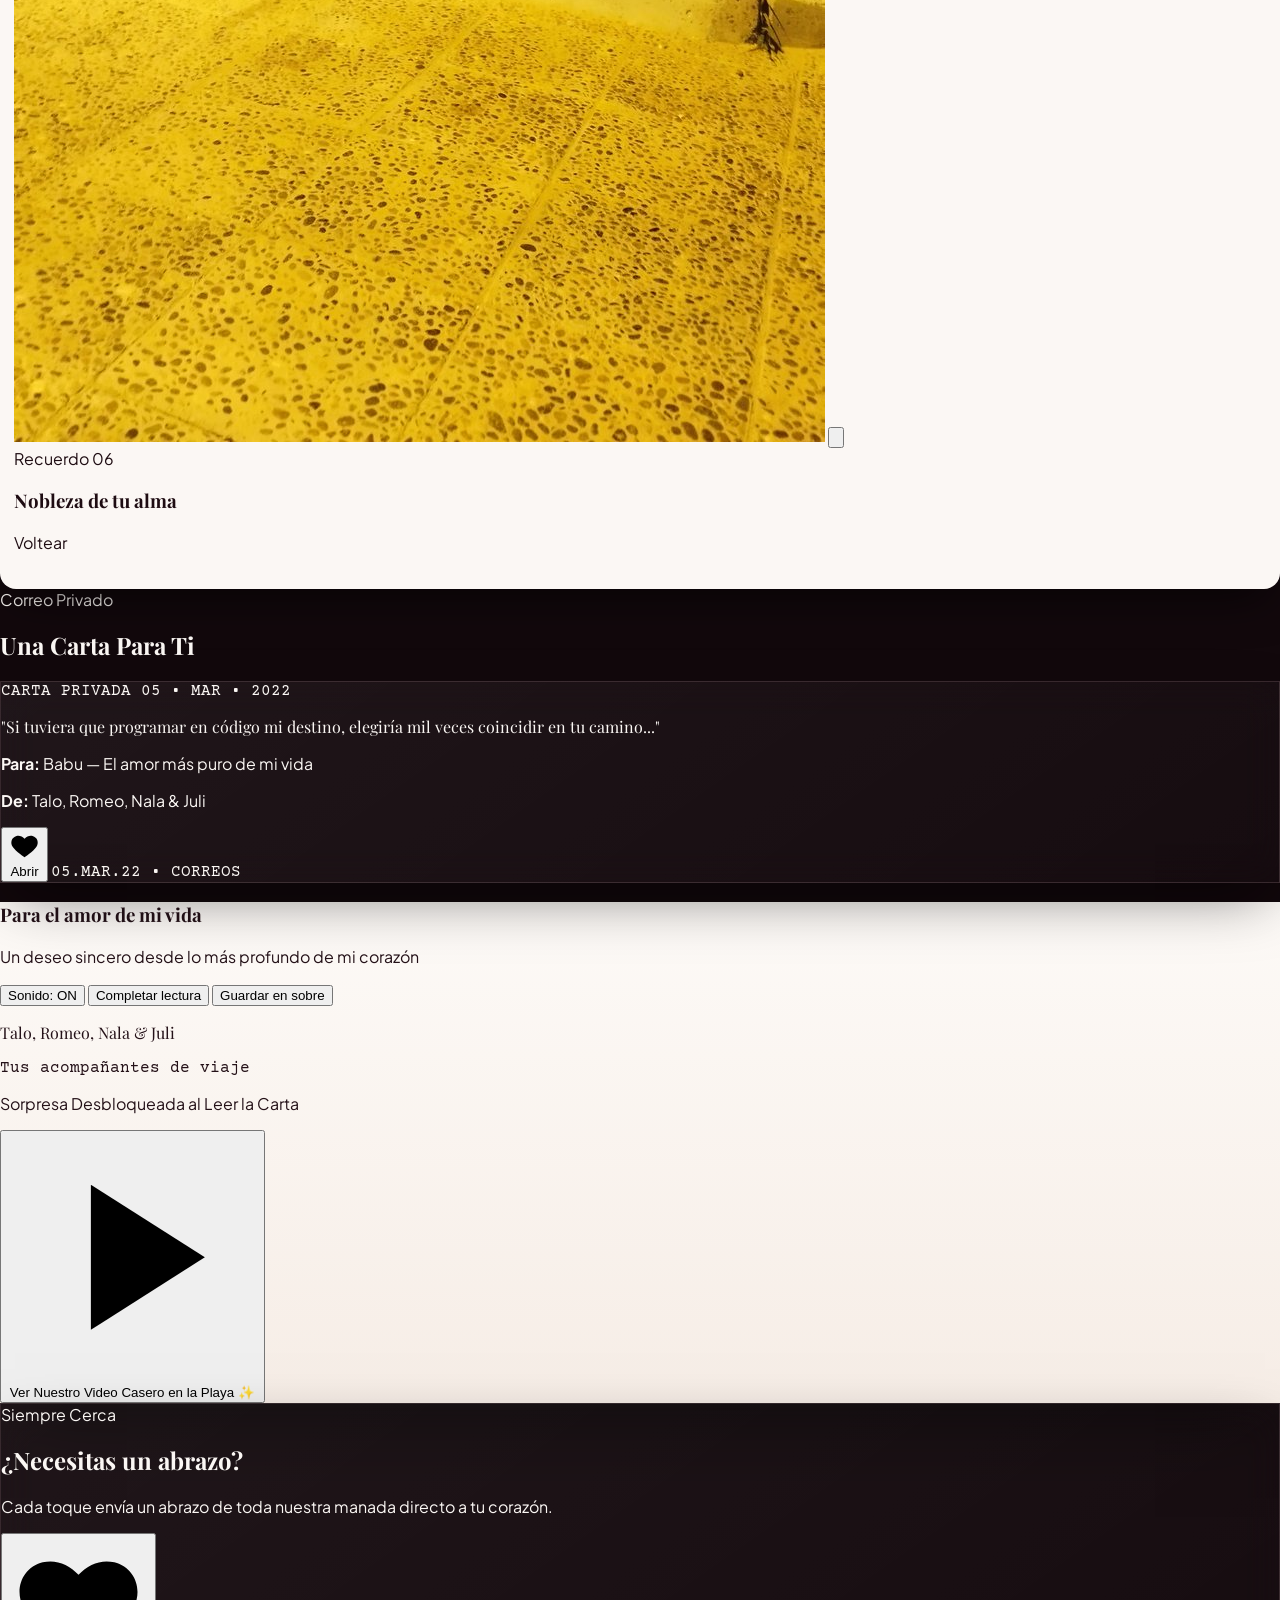
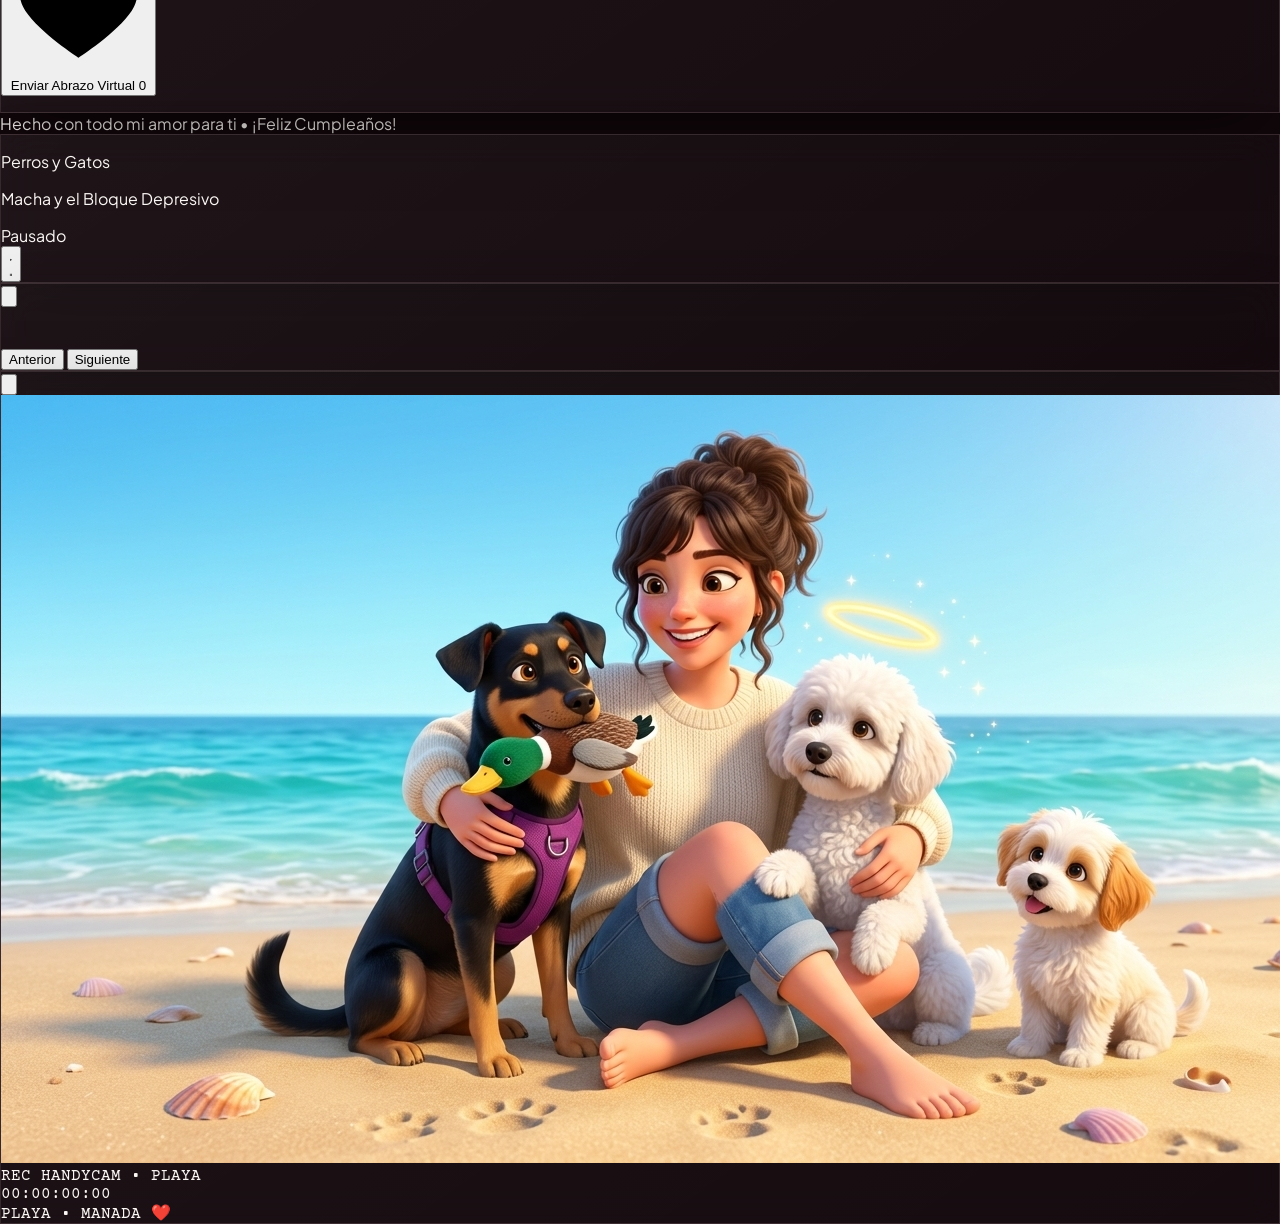
==== commit cfc71e30: "feat(video): pausar cancion durante el video, reproducir olas del mar y gaviotas, y dejar interfaz l" ====
--- a/index.html
+++ b/index.html
@@ -371,23 +371,22 @@
     </div>
   </div>
 
-  <!-- Modal Sorpresa: Video Casero estilo Handycam en la Playa -->
+  <!-- Modal Sorpresa: Solo el Video Casero estilo Handycam y la X para Cerrar -->
   <div id="flow-video-modal" class="hidden fixed inset-0 z-50 bg-black/90 backdrop-blur-xl items-center justify-center p-4" role="dialog" aria-modal="true" aria-label="Video casero en la playa">
     <div class="glass-card w-full max-w-4xl rounded-3xl overflow-hidden relative border border-amber-300/30 shadow-2xl">
       <button id="flow-video-close" type="button" aria-label="Cerrar video" class="absolute top-3.5 right-3.5 z-30 w-10 h-10 rounded-full bg-black/60 hover:bg-rose-600 text-white flex items-center justify-center transition">
         <svg class="w-5 h-5" viewBox="0 0 24 24" fill="none" stroke="currentColor" stroke-width="2"><path d="M18 6L6 18M6 6l12 12"/></svg>
       </button>
 
-      <!-- Escenario Handycam con Visor de Cámara Casera y Enfoque Dinámico al Tocar -->
-      <div id="handycam-stage" class="handycam-stage relative aspect-video bg-[#0d0508] overflow-hidden select-none">
+      <!-- Escenario Handycam Puro -->
+      <div id="handycam-stage" class="relative aspect-video bg-[#0d0508] overflow-hidden select-none">
         <video
           id="flow-video-player"
-          src="./assets/caricatura-playa.mp4?v=5"
+          src="./assets/caricatura-playa.mp4?v=6"
           poster="./assets/caricatura-playa.jpg"
-          class="handycam-video w-full h-full object-cover"
+          class="w-full h-full object-cover"
           playsinline
           loop
-          muted
         ></video>
 
         <!-- Guías de Esquinas del Visor Handycam -->
@@ -403,7 +402,7 @@
             <span class="font-bold text-rose-200">REC</span>
           </span>
           <span class="hidden sm:inline-block text-[11px] text-amber-200/90 bg-black/35 px-2 py-0.5 rounded">
-            HANDYCAM • AF
+            HANDYCAM • PLAYA
           </span>
         </div>
 
@@ -415,24 +414,6 @@
         <!-- HUD Inferior Derecho: Estampa de Fecha Casera -->
         <div class="absolute bottom-6 right-7 z-20 pointer-events-none font-mono-letter text-xs sm:text-sm tracking-widest text-amber-300/95 drop-shadow">
           PLAYA • MANADA ❤️
-        </div>
-      </div>
-
-      <div class="p-5 sm:p-6 bg-gradient-to-r from-[#1a0b10] via-[#220d14] to-[#1a0b10] flex flex-col sm:flex-row sm:items-center justify-between gap-4">
-        <div>
-          <span class="text-[11px] uppercase tracking-[0.22em] text-amber-300 font-semibold">Cámara en Mano • 15 Segundos</span>
-          <h3 class="font-serif-display text-xl sm:text-2xl text-[#fbf7f4] mt-0.5">Babu, Romeo, Julieta y Nalita en la Playa</h3>
-        </div>
-        <div class="flex items-center gap-2.5 shrink-0">
-          <button id="btn-toggle-ocean" type="button" class="px-3.5 py-2.5 rounded-xl bg-sky-500/20 hover:bg-sky-500/30 border border-sky-300/30 text-xs font-semibold text-sky-100 transition">
-            🌊 Mar: ON
-          </button>
-          <button id="flow-video-replay" type="button" class="px-4 py-2.5 rounded-xl bg-white/10 hover:bg-white/20 text-xs font-semibold text-white transition">
-            Reiniciar Toma ✨
-          </button>
-          <a href="./assets/caricatura-playa.mp4" download="video-casero-playa-babu.mp4" class="px-4 py-2.5 rounded-xl bg-rose-600 hover:bg-rose-500 text-xs font-semibold text-white transition">
-            Guardar Video
-          </a>
         </div>
       </div>
     </div>
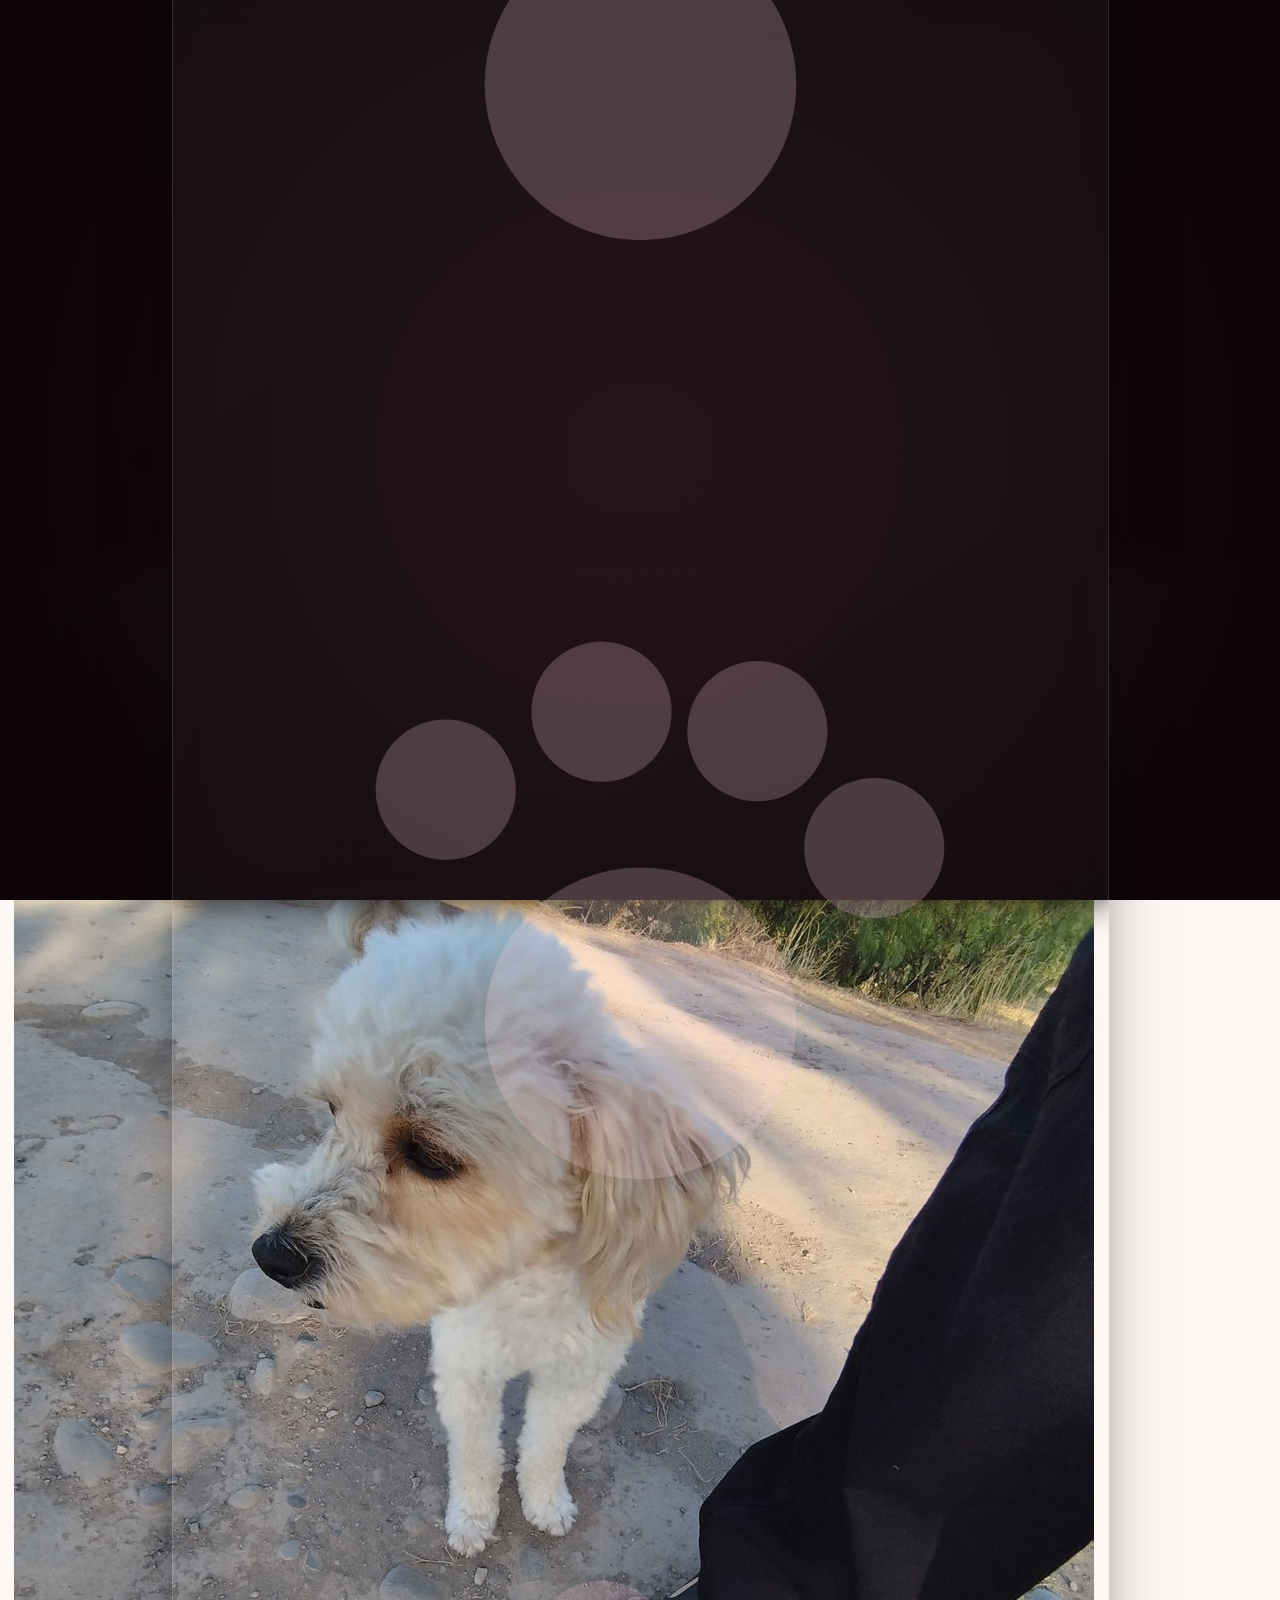
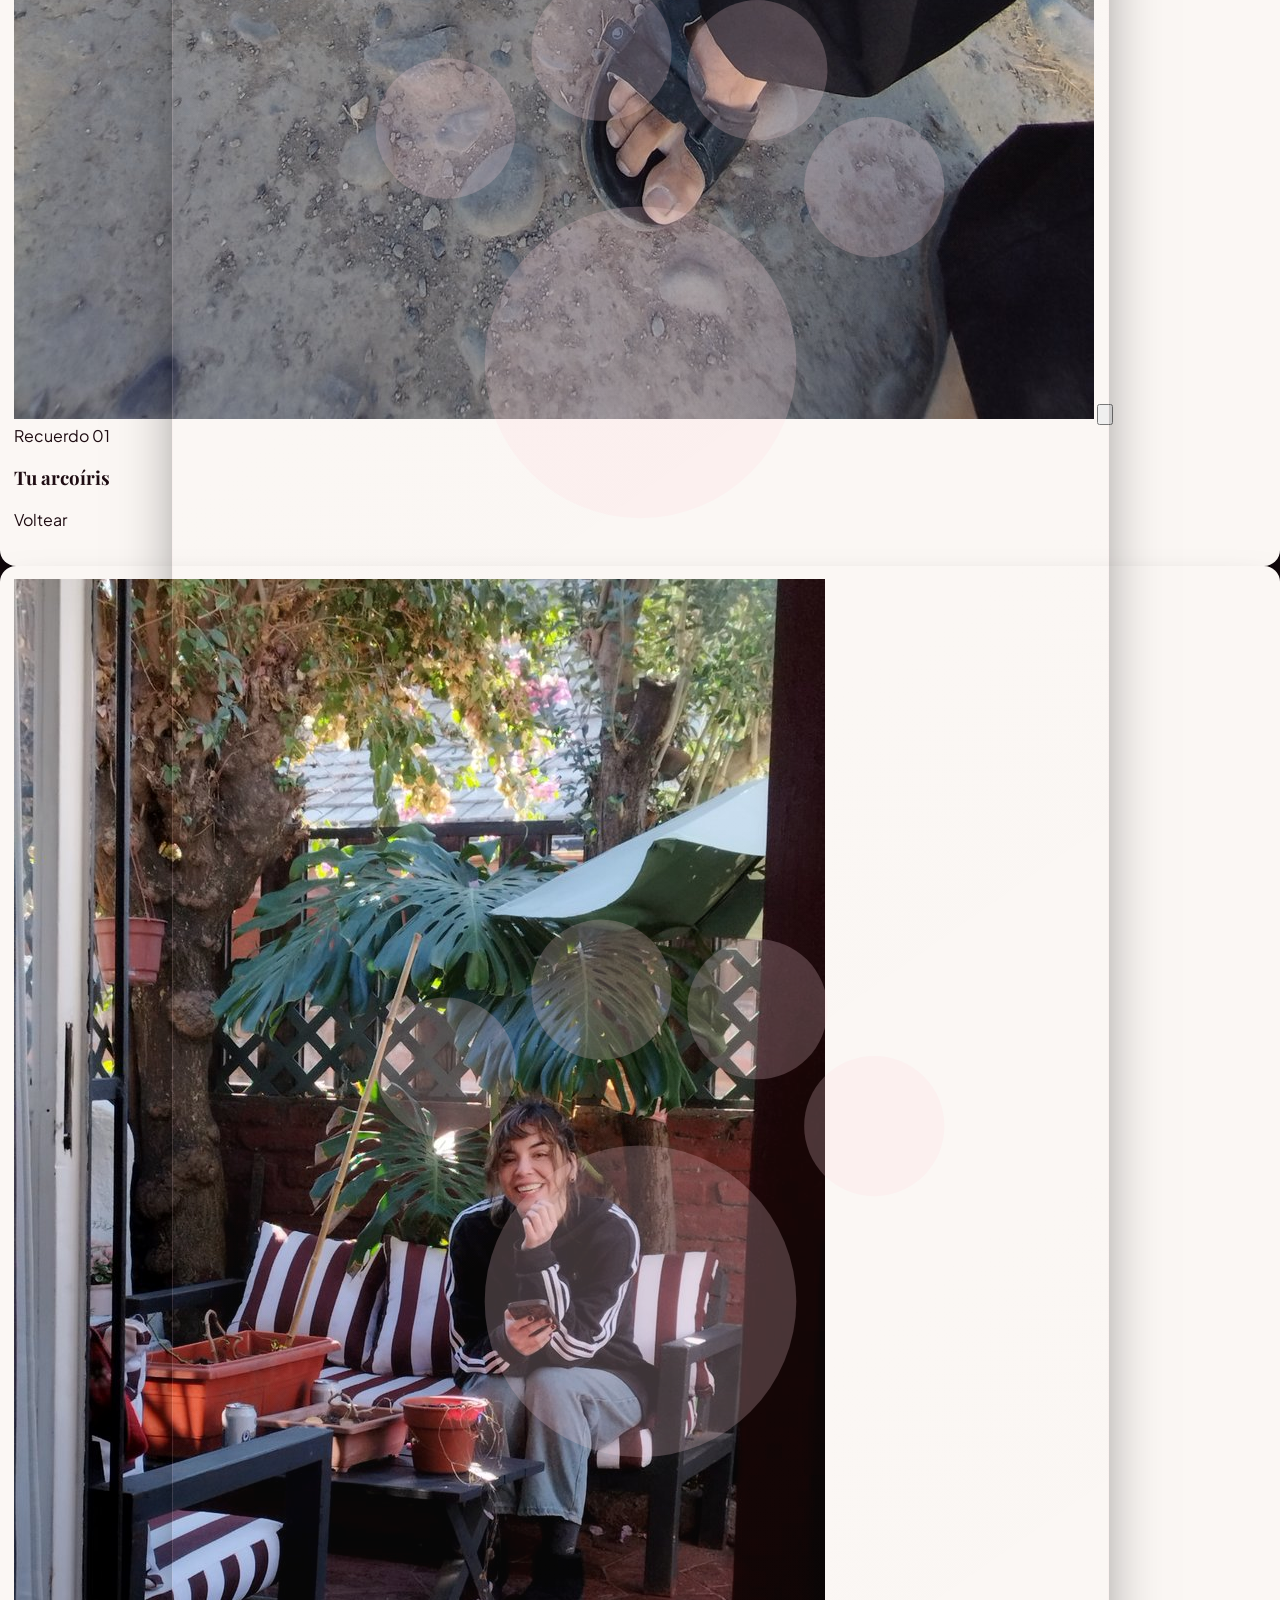
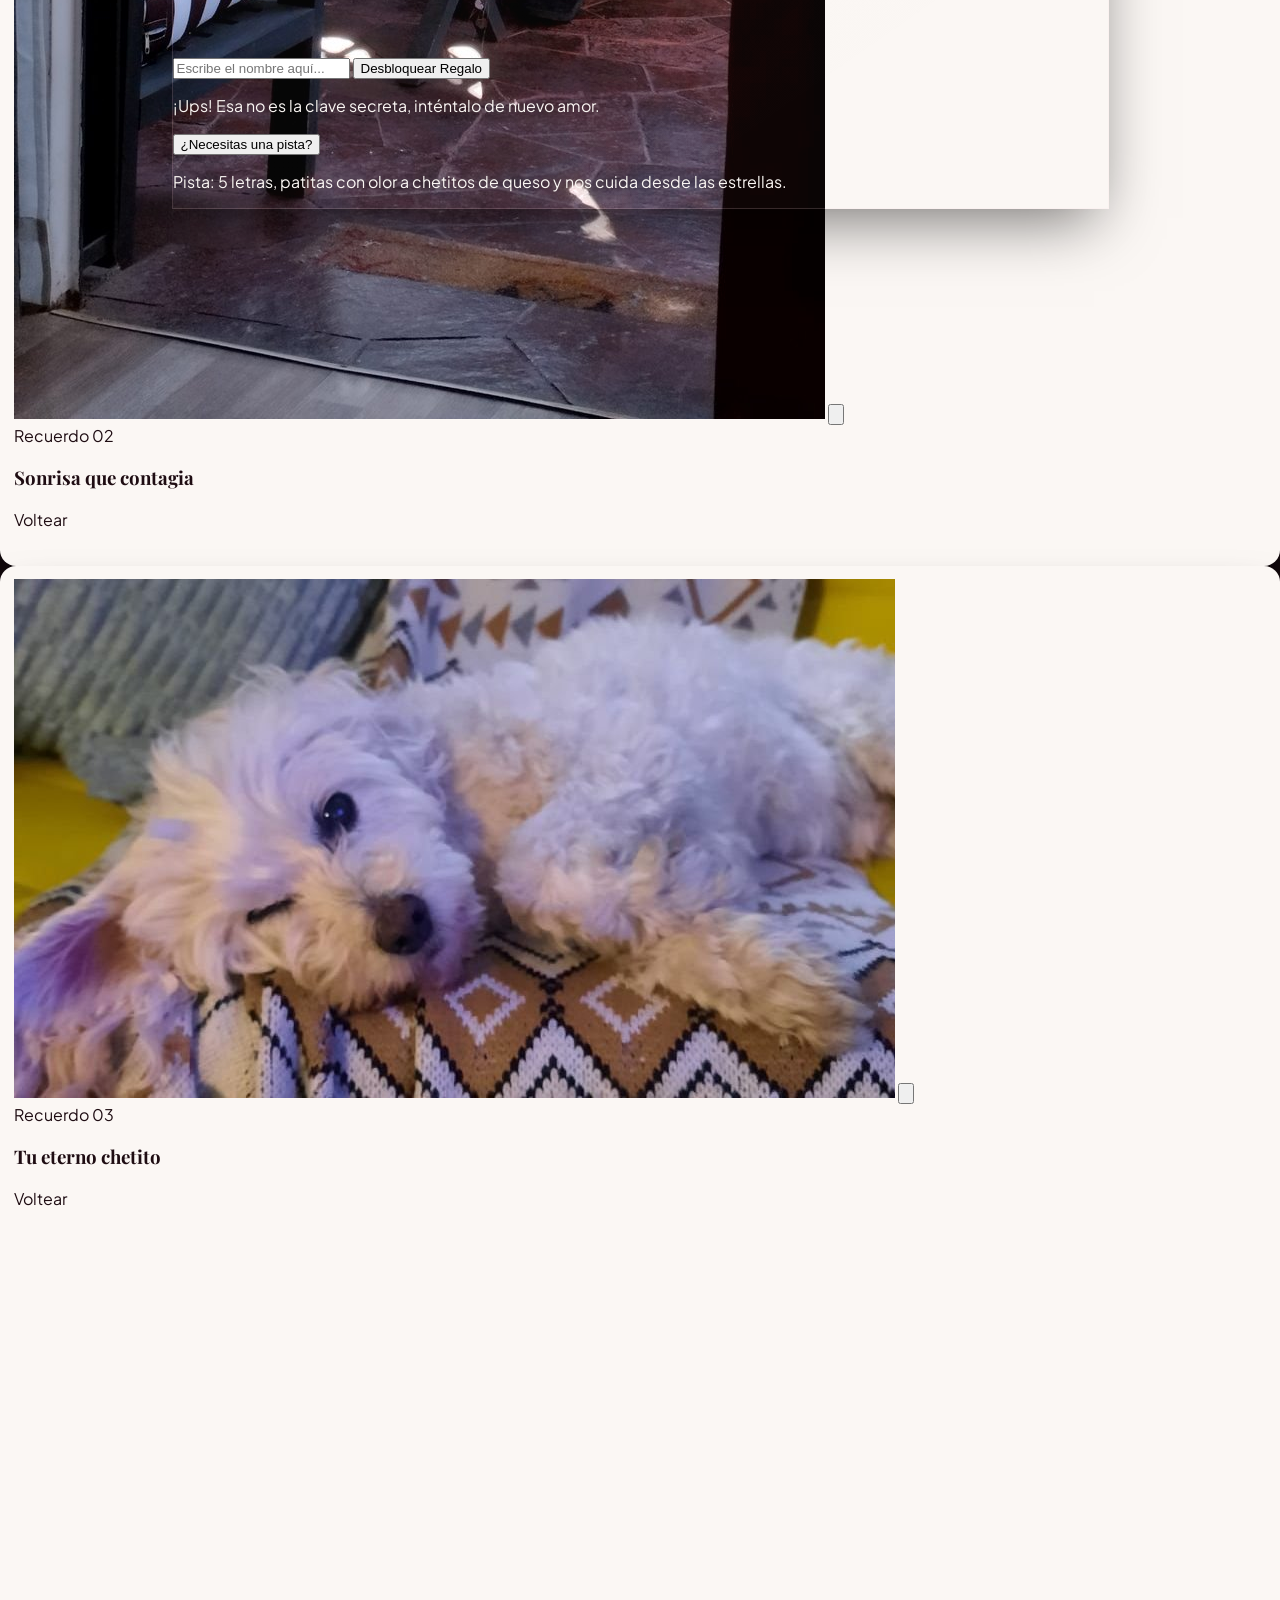
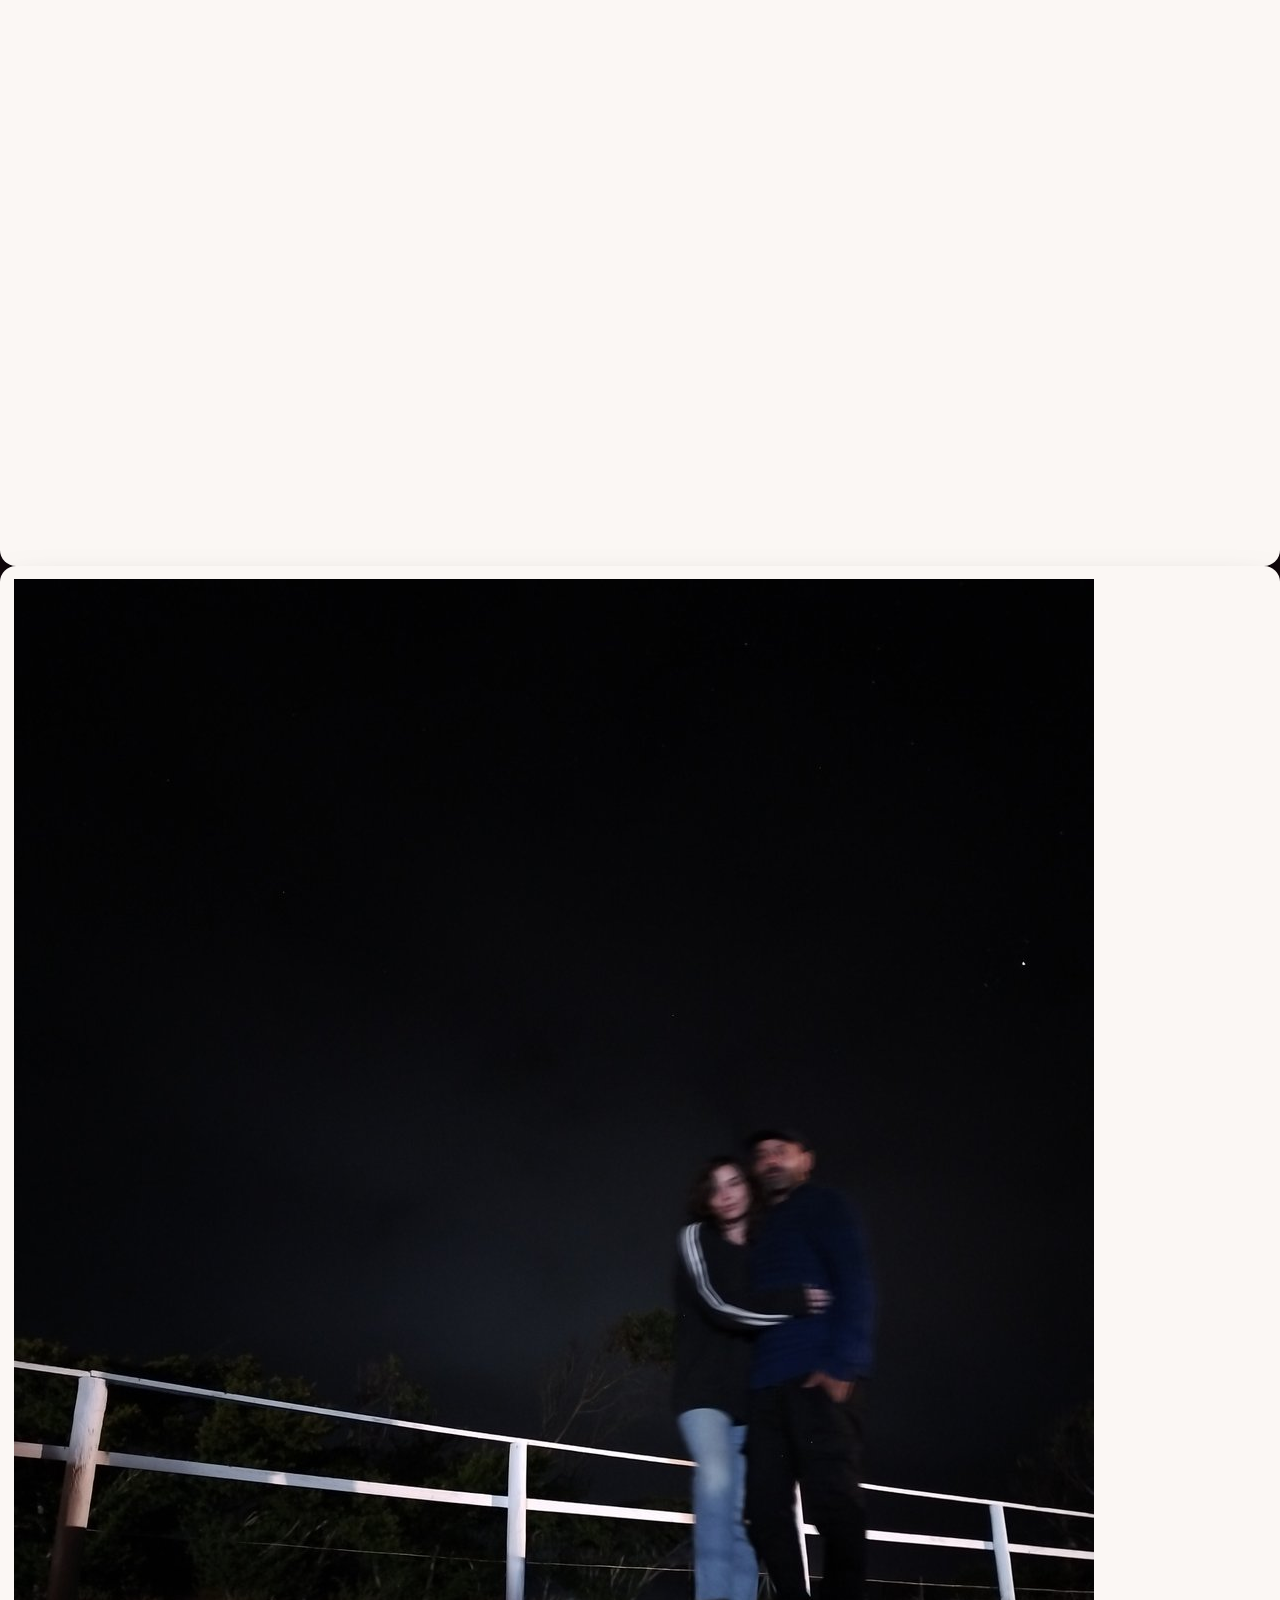
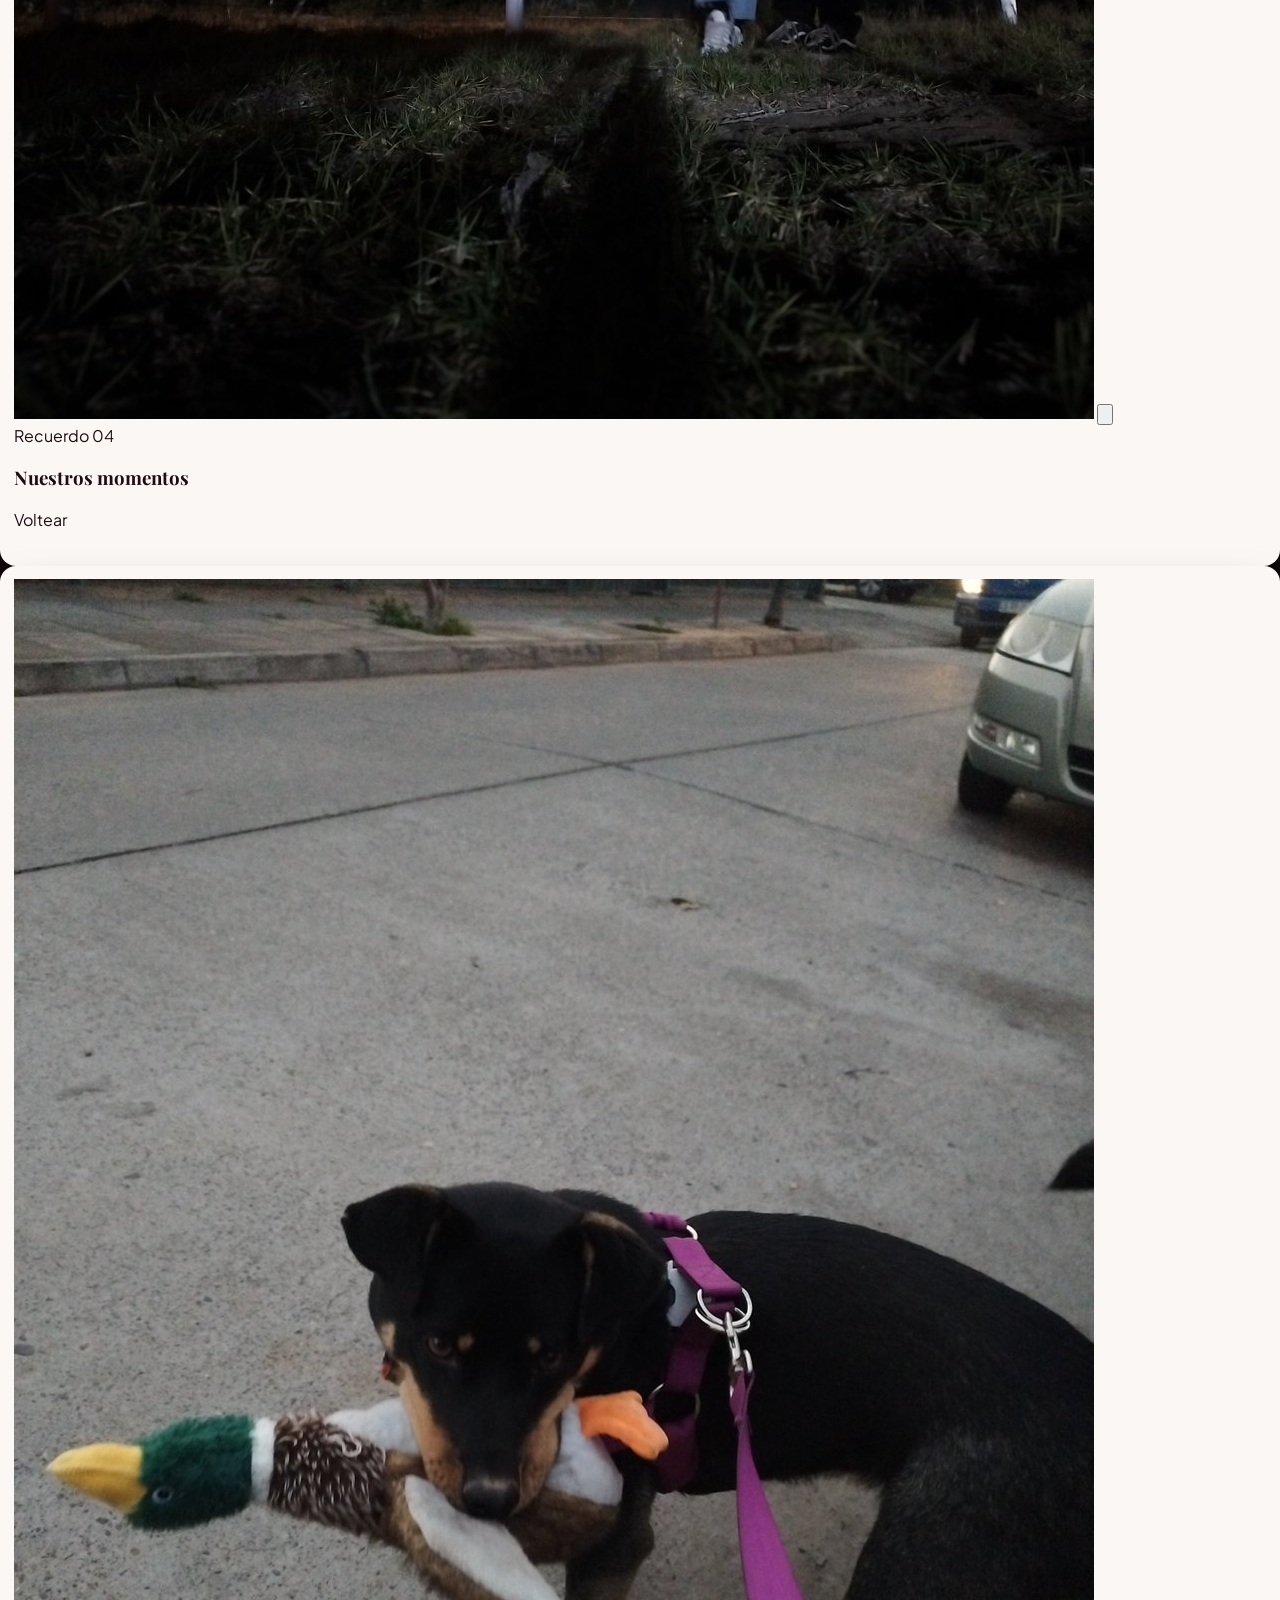
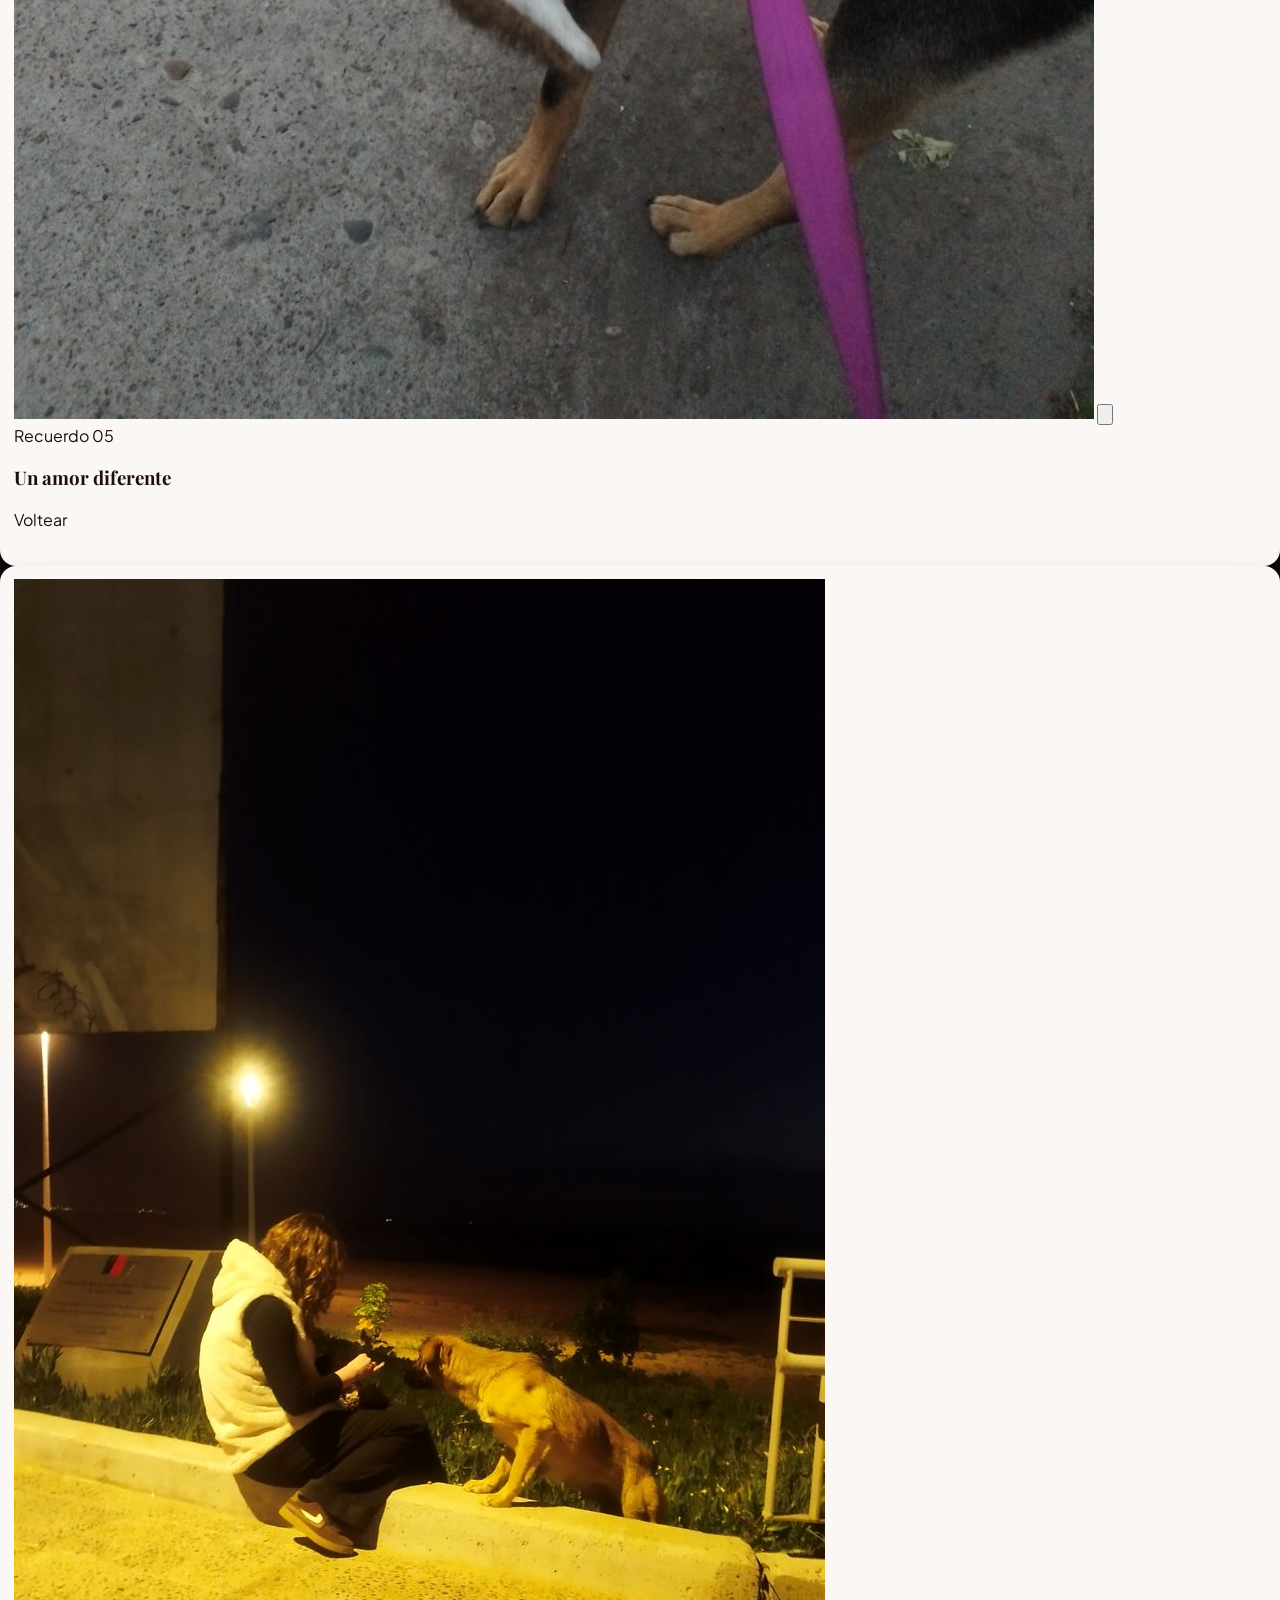
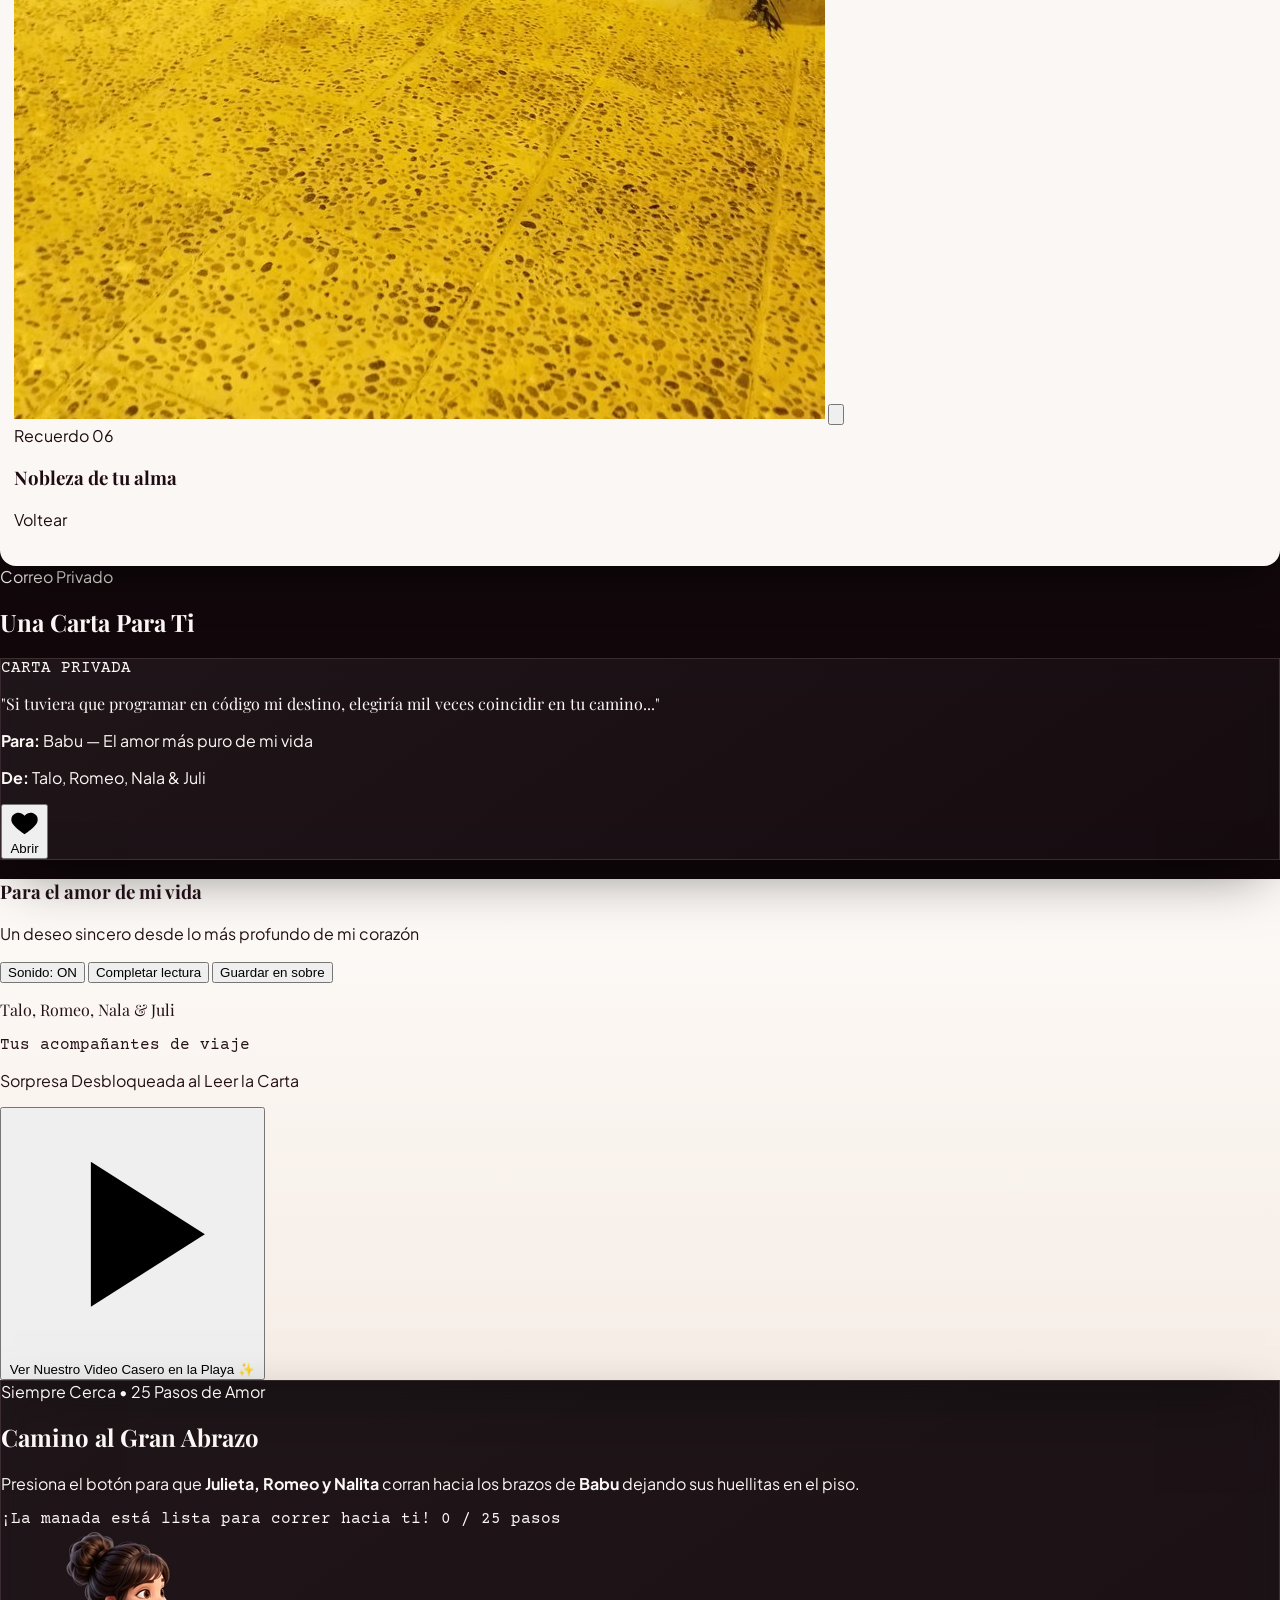
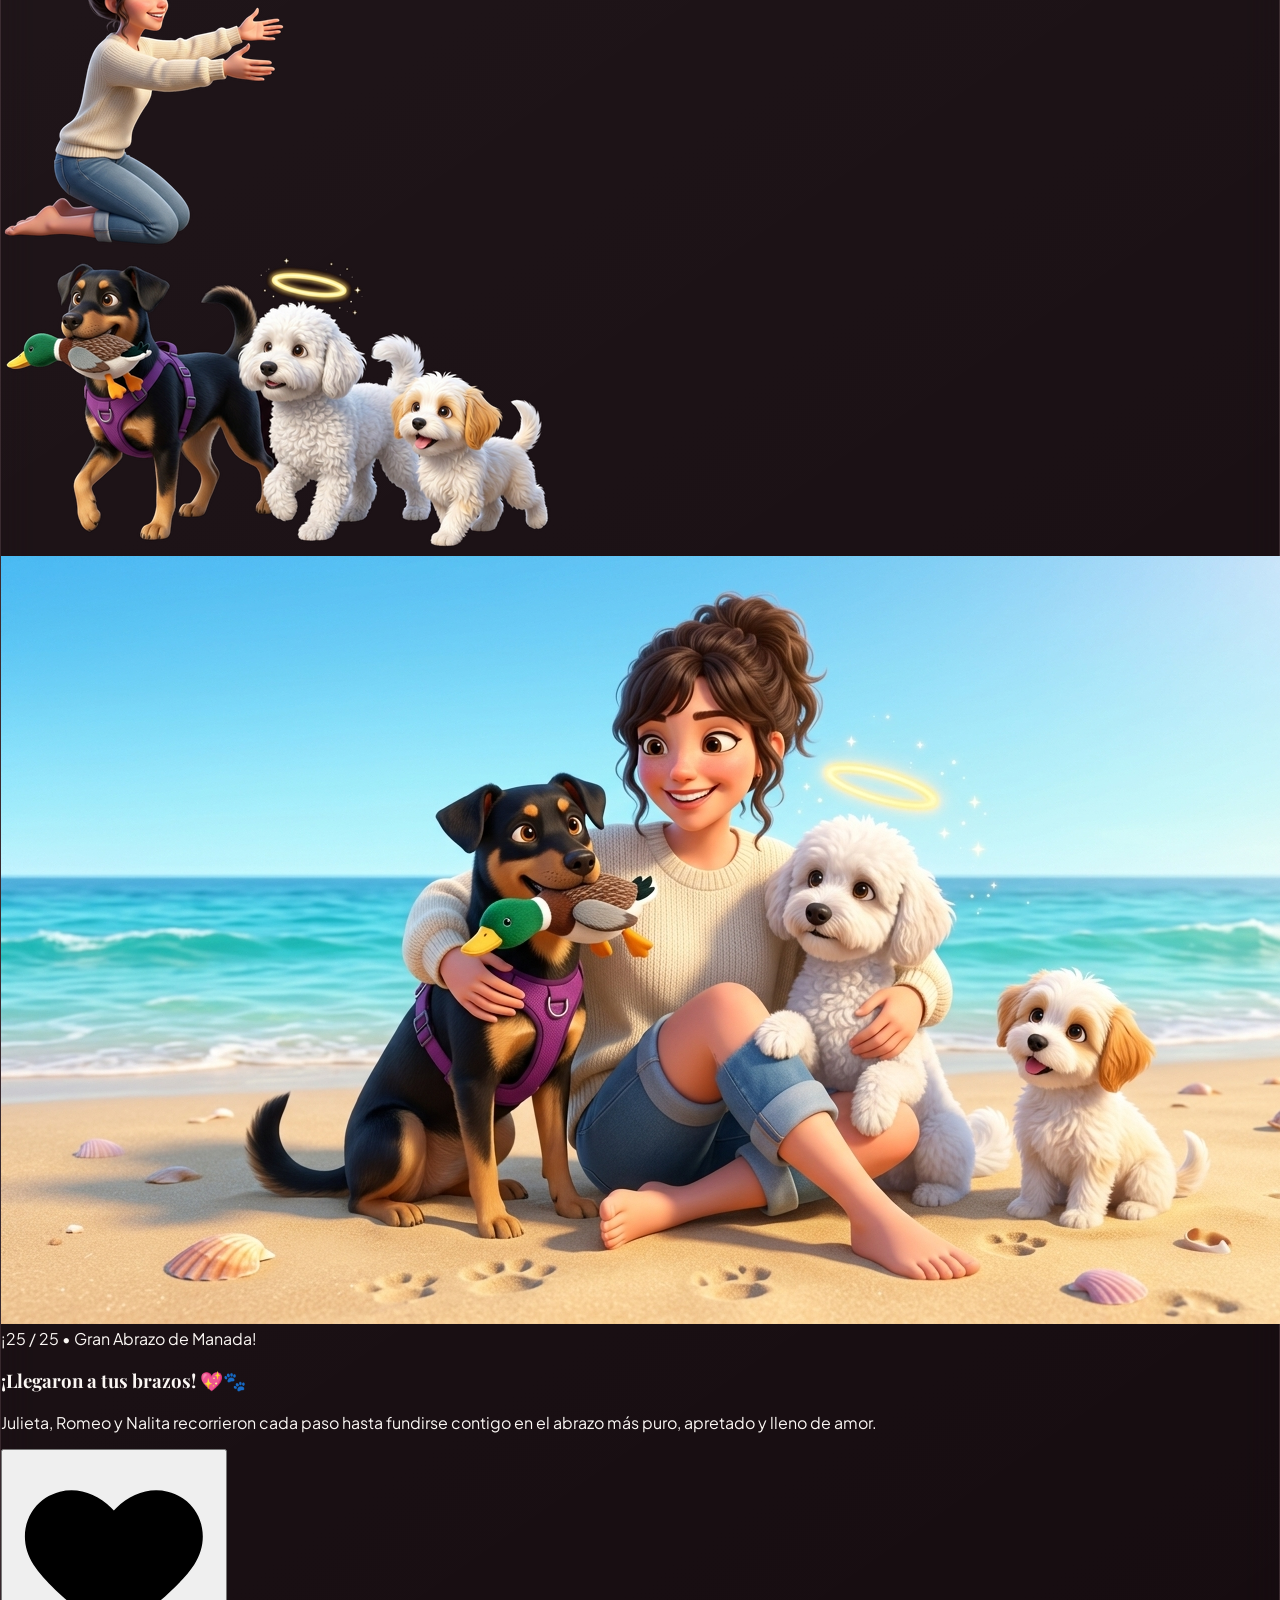
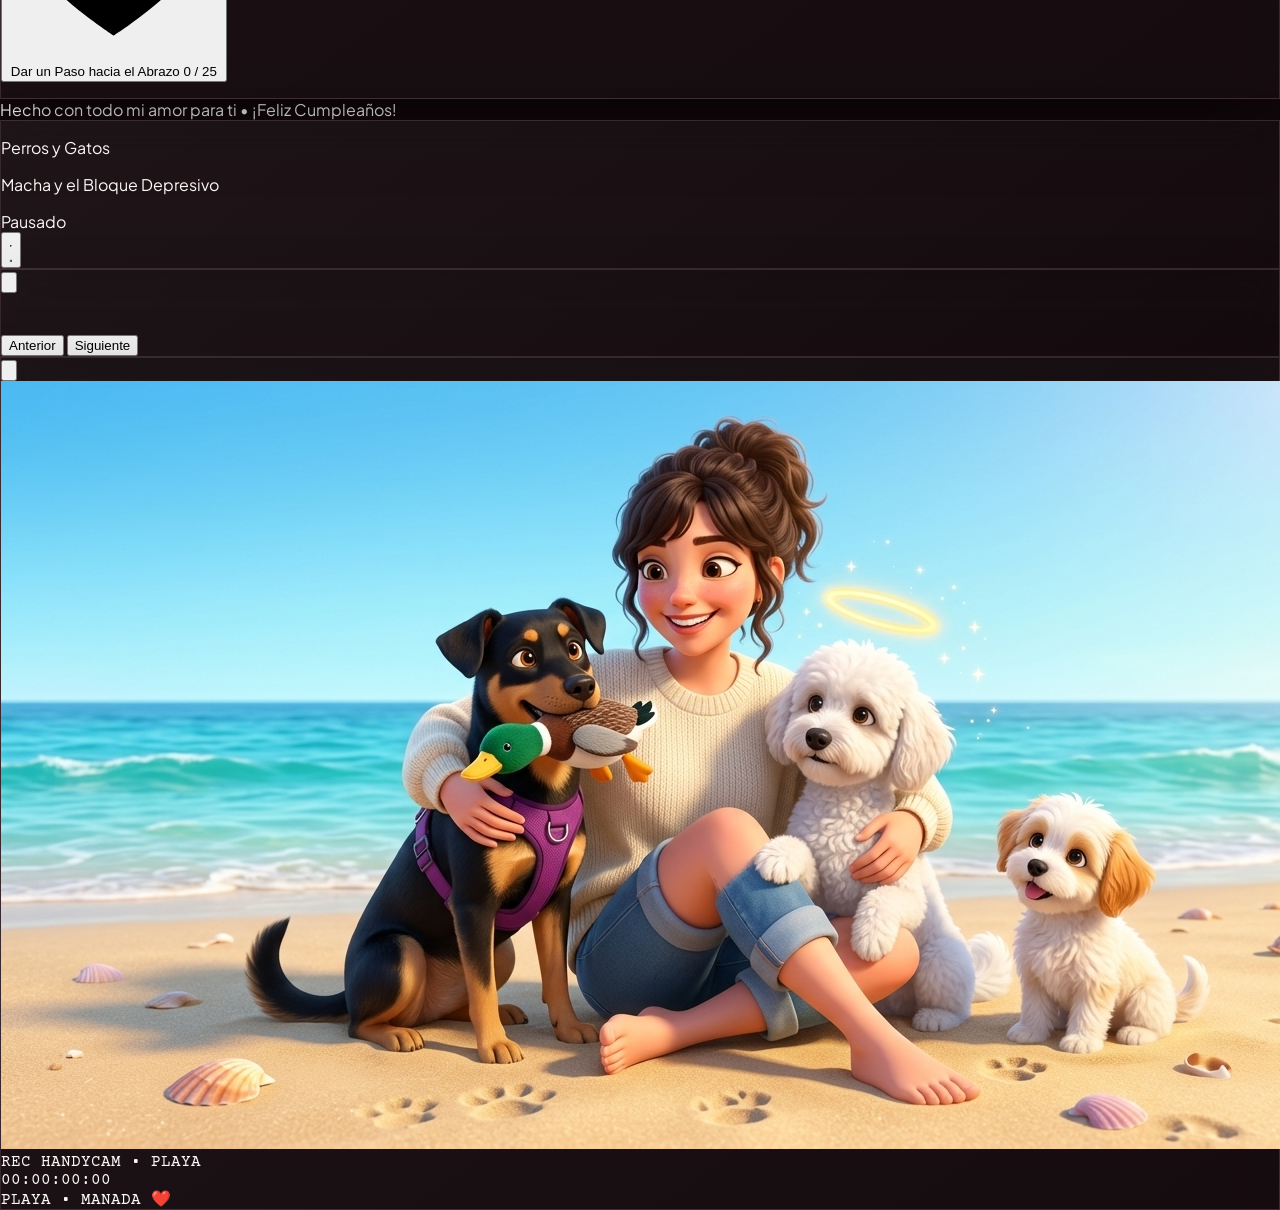
==== commit 29b2fc6f: "feat(abrazo): quitar menu flotante y fechas en carta, e implementar camino interactivo de 25 pasos c" ====
--- a/index.html
+++ b/index.html
@@ -97,16 +97,6 @@
     </div>
   </div>
 
-  <!-- Navegación flotante -->
-  <nav class="sticky top-4 z-30 flex justify-center px-4 pt-4" aria-label="Navegación principal">
-    <div class="glass-card rounded-full px-2 py-1.5 flex items-center gap-1 text-xs sm:text-sm font-medium">
-      <a href="#inicio" class="px-3.5 py-1.5 rounded-full text-rose-100/80 hover:text-white hover:bg-white/10 transition">Inicio</a>
-      <a href="#recuerdos" class="px-3.5 py-1.5 rounded-full text-rose-100/80 hover:text-white hover:bg-white/10 transition">Recuerdos</a>
-      <a href="#carta" class="px-3.5 py-1.5 rounded-full text-rose-100/80 hover:text-white hover:bg-white/10 transition">Carta</a>
-      <a href="#abrazo" class="px-3.5 py-1.5 rounded-full text-rose-100/80 hover:text-white hover:bg-white/10 transition">Abrazo</a>
-    </div>
-  </nav>
-
   <main class="relative z-10 max-w-5xl mx-auto px-4 sm:px-6 pb-32">
 
     <!-- Hero Editorial -->
@@ -201,7 +191,6 @@
       <div id="carta-envelope-teaser" class="glass-card rounded-3xl p-7 sm:p-10 relative overflow-hidden">
         <div class="flex items-center justify-between text-xs font-mono-letter text-rose-200/60 border-b border-white/10 pb-4 mb-6">
           <span>CARTA PRIVADA</span>
-          <span>05 • MAR • 2022</span>
         </div>
 
         <div class="grid grid-cols-1 sm:grid-cols-3 gap-6 items-center">
@@ -227,7 +216,6 @@
               </svg>
               <span class="text-[10px] uppercase tracking-widest font-semibold">Abrir</span>
             </button>
-            <span class="text-[11px] font-mono-letter text-rose-200/50">05.MAR.22 • CORREOS</span>
           </div>
         </div>
       </div>
@@ -282,26 +270,92 @@
       </div>
     </section>
 
-    <!-- Abrazo Virtual -->
-    <section id="abrazo" class="max-w-xl mx-auto text-center">
-      <div class="glass-card rounded-3xl p-8 sm:p-10">
-        <span class="text-xs uppercase tracking-[0.2em] text-rose-300/80 font-semibold">Siempre Cerca</span>
-        <h2 class="font-serif-display text-3xl text-[#fbf7f4] mt-1 mb-3">¿Necesitas un abrazo?</h2>
-        <p class="text-sm text-[#e7cfd6]/80 mb-6">Cada toque envía un abrazo de toda nuestra manada directo a tu corazón.</p>
+    <!-- Abrazo Virtual Interactivo: Camino de 25 Pasos de la Manada -->
+    <section id="abrazo" class="max-w-4xl mx-auto text-center">
+      <div class="glass-card rounded-3xl p-6 sm:p-10 relative overflow-hidden">
+        <span class="text-xs uppercase tracking-[0.2em] text-rose-300/80 font-semibold">Siempre Cerca • 25 Pasos de Amor</span>
+        <h2 class="font-serif-display text-3xl sm:text-4xl text-[#fbf7f4] mt-1 mb-2">Camino al Gran Abrazo</h2>
+        <p class="text-sm text-[#e7cfd6]/80 mb-5">
+          Presiona el botón para que <strong>Julieta, Romeo y Nalita</strong> corran hacia los brazos de <strong>Babu</strong> dejando sus huellitas en el piso.
+        </p>
+
+        <!-- Barra de progreso y contador de los 25 pasos -->
+        <div class="max-w-xl mx-auto mb-4">
+          <div class="flex items-center justify-between text-xs font-mono-letter text-rose-200/80 mb-1.5 px-1">
+            <span id="hug-distance-label">¡La manada está lista para correr hacia ti!</span>
+            <span id="hug-step-badge" class="font-bold text-amber-300 tabular-nums">0 / 25 pasos</span>
+          </div>
+          <div class="h-2.5 w-full rounded-full bg-white/10 overflow-hidden p-0.5 border border-white/10">
+            <div id="hug-progress-bar" class="h-full w-0 rounded-full bg-gradient-to-r from-rose-500 via-pink-400 to-amber-300 transition-all duration-300"></div>
+          </div>
+        </div>
+
+        <!-- Escenario Panorámico Interactivo: Bárbara a la izquierda, Perritos avanzando desde la derecha y Piso de Huellas -->
+        <div id="hug-runway-stage" class="hug-runway-stage relative h-56 sm:h-64 rounded-2xl bg-gradient-to-b from-[#14070c] via-[#1d0b12] to-[#2c111b] border border-rose-300/20 overflow-hidden mb-6 shadow-inner select-none">
+          <!-- Estrellas sutiles de fondo del escenario -->
+          <div class="absolute inset-0 opacity-35 pointer-events-none" style="background-image: radial-gradient(circle at 20% 25%, rgba(246,211,139,0.5) 1px, transparent 1px), radial-gradient(circle at 65% 20%, rgba(255,213,221,0.5) 1.5px, transparent 1.5px), radial-gradient(circle at 82% 35%, rgba(246,211,139,0.4) 1px, transparent 1px); background-size: 180px 120px;"></div>
+
+          <!-- Suelo / Sendero donde quedan estampadas las 25 huellas -->
+          <div class="hug-floor-surface absolute bottom-0 inset-x-0 h-16 sm:h-20 bg-gradient-to-t from-[#3d1725]/80 via-[#2a1019]/50 to-transparent border-t border-rose-300/10 pointer-events-none"></div>
+
+          <!-- Contenedor del Rastro de las 25 Huellas en el Piso -->
+          <div id="hug-paw-trail" class="absolute bottom-1.5 left-[18%] right-[6%] h-14 pointer-events-none z-10"></div>
+
+          <!-- Bárbara (Babu) esperando con los brazos abiertos a la izquierda -->
+          <div id="hug-babu-actor" class="hug-babu-actor absolute bottom-2 left-1 sm:left-4 z-20 pointer-events-none transition-transform duration-300">
+            <div id="hug-babu-aura" class="hug-babu-aura absolute inset-0 -m-3 rounded-full bg-rose-500/15 blur-xl transition-all duration-500"></div>
+            <img
+              src="./assets/babu-esperando.png"
+              alt="Bárbara esperando con los brazos abiertos"
+              class="relative z-10 h-36 sm:h-48 w-auto object-contain drop-shadow-[0_10px_18px_rgba(0,0,0,0.75)]"
+            />
+          </div>
+
+          <!-- Los 3 Perritos (Julieta, Romeo y Nalita) caminando paso a paso desde la derecha -->
+          <div id="hug-dogs-actor" class="hug-dogs-actor absolute bottom-2 z-20 pointer-events-none" style="left: 68%;">
+            <img
+              id="hug-dogs-img"
+              src="./assets/perritos-paso1.png"
+              alt="Julieta, Romeo y Nalita corriendo hacia Babu"
+              class="h-32 sm:h-44 w-auto object-contain drop-shadow-[0_10px_18px_rgba(0,0,0,0.75)]"
+            />
+          </div>
+
+          <!-- Celebración Clímax al llegar al Paso 25 (Explosión del Gran Abrazo) -->
+          <div id="hug-climax-overlay" class="hidden opacity-0 transition-all duration-500 absolute inset-0 z-30 bg-gradient-to-r from-[#1a0810]/95 via-[#2e0e1c]/95 to-[#1a0810]/95 backdrop-blur-md flex flex-col sm:flex-row items-center justify-center gap-5 p-4 sm:p-6">
+            <div class="relative shrink-0">
+              <div class="absolute -inset-2 rounded-2xl bg-gradient-to-r from-rose-500 via-amber-300 to-rose-500 blur-md opacity-80 animate-pulse"></div>
+              <img
+                src="./assets/caricatura-playa.jpg"
+                alt="Gran Abrazo de Babu con Julieta, Romeo y Nalita"
+                class="relative w-44 sm:w-56 h-32 sm:h-40 object-cover rounded-2xl border-2 border-amber-200/80 shadow-2xl"
+              />
+            </div>
+            <div class="text-center sm:text-left max-w-md">
+              <span class="inline-block px-3 py-0.5 rounded-full bg-amber-400/20 border border-amber-300/40 text-amber-200 text-[11px] font-bold uppercase tracking-widest mb-1.5">
+                ¡25 / 25 • Gran Abrazo de Manada!
+              </span>
+              <h3 class="font-serif-display text-2xl sm:text-3xl text-[#fbf7f4]">¡Llegaron a tus brazos! 💖🐾</h3>
+              <p class="text-xs sm:text-sm text-rose-100/90 mt-1 leading-relaxed">
+                Julieta, Romeo y Nalita recorrieron cada paso hasta fundirse contigo en el abrazo más puro, apretado y lleno de amor.
+              </p>
+            </div>
+          </div>
+        </div>
 
         <button
           id="btn-virtual-hug"
           type="button"
-          class="inline-flex items-center gap-3 px-7 py-4 rounded-2xl bg-gradient-to-r from-rose-600 to-rose-500 hover:from-rose-500 hover:to-rose-400 text-white font-semibold shadow-xl shadow-rose-950/50 transition-all active:scale-95"
+          class="inline-flex items-center gap-3 px-8 py-4 rounded-2xl bg-gradient-to-r from-rose-600 via-rose-500 to-amber-500 hover:from-rose-500 hover:to-amber-400 text-white font-semibold shadow-xl shadow-rose-950/50 transition-all active:scale-95"
         >
           <svg class="w-5 h-5" viewBox="0 0 24 24" fill="currentColor">
             <path d="M12 21s-6.716-4.35-9.193-8.11C.695 9.685 2.09 5.5 5.83 4.55 8.03 3.99 10.35 4.88 12 6.7c1.65-1.82 3.97-2.71 6.17-2.15 3.74.95 5.135 5.135 3.023 8.34C18.716 16.65 12 21 12 21z"/>
           </svg>
-          Enviar Abrazo Virtual
-          <span id="hug-count" class="px-2 py-0.5 text-xs rounded-full bg-white/20 tabular-nums">0</span>
+          <span id="btn-hug-label">Dar un Paso hacia el Abrazo</span>
+          <span id="hug-count" class="px-2.5 py-0.5 text-xs rounded-full bg-black/25 border border-white/20 tabular-nums">0 / 25</span>
         </button>
 
-        <p id="hug-toast" class="mt-5 text-sm text-rose-200 font-medium opacity-0 translate-y-2 transition-all duration-300 min-h-[24px]"></p>
+        <p id="hug-toast" class="mt-4 text-sm text-rose-200 font-medium opacity-0 translate-y-2 transition-all duration-300 min-h-[24px]"></p>
       </div>
     </section>
 
--- a/css/styles.css
+++ b/css/styles.css
@@ -520,3 +520,52 @@
   z-index: 60;
   animation: floatHeartUp 1.8s var(--ease-smooth) forwards;
 }
+
+/* Escenario Interactivo de 25 Pasos y Rastro de Huellas en el Piso */
+.hug-dogs-actor {
+  transition: left 0.36s cubic-bezier(0.34, 1.56, 0.64, 1), transform 0.25s ease;
+  will-change: left, transform;
+}
+
+@keyframes dogHopStep {
+  0% { transform: translateY(0) rotate(0deg) scale(1); }
+  45% { transform: translateY(-16px) rotate(-4deg) scale(1.05); }
+  100% { transform: translateY(0) rotate(0deg) scale(1); }
+}
+
+.hug-dogs-hopping {
+  animation: dogHopStep 0.34s cubic-bezier(0.22, 1, 0.36, 1);
+}
+
+@keyframes pawStampPop {
+  0% {
+    opacity: 0;
+    transform: translate(-50%, -50%) scale(0.2) rotate(var(--paw-rot, -15deg));
+  }
+  60% {
+    opacity: 1;
+    transform: translate(-50%, -50%) scale(1.32) rotate(var(--paw-rot, -15deg));
+  }
+  100% {
+    opacity: 0.92;
+    transform: translate(-50%, -50%) scale(1) rotate(var(--paw-rot, -15deg));
+  }
+}
+
+.floor-paw-print {
+  position: absolute;
+  width: 20px;
+  height: 20px;
+  pointer-events: none;
+  animation: pawStampPop 0.42s var(--ease-spring) forwards;
+  filter: drop-shadow(0 0 6px currentColor);
+}
+
+@keyframes pawGoldenWave {
+  0%, 100% { transform: translate(-50%, -50%) scale(1) rotate(var(--paw-rot, -15deg)); }
+  50% { transform: translate(-50%, -50%) scale(1.45) rotate(var(--paw-rot, -15deg)); color: #fde047; filter: drop-shadow(0 0 12px #fbbf24); }
+}
+
+.floor-paw-print.is-celebrating {
+  animation: pawGoldenWave 0.8s ease-in-out infinite;
+}
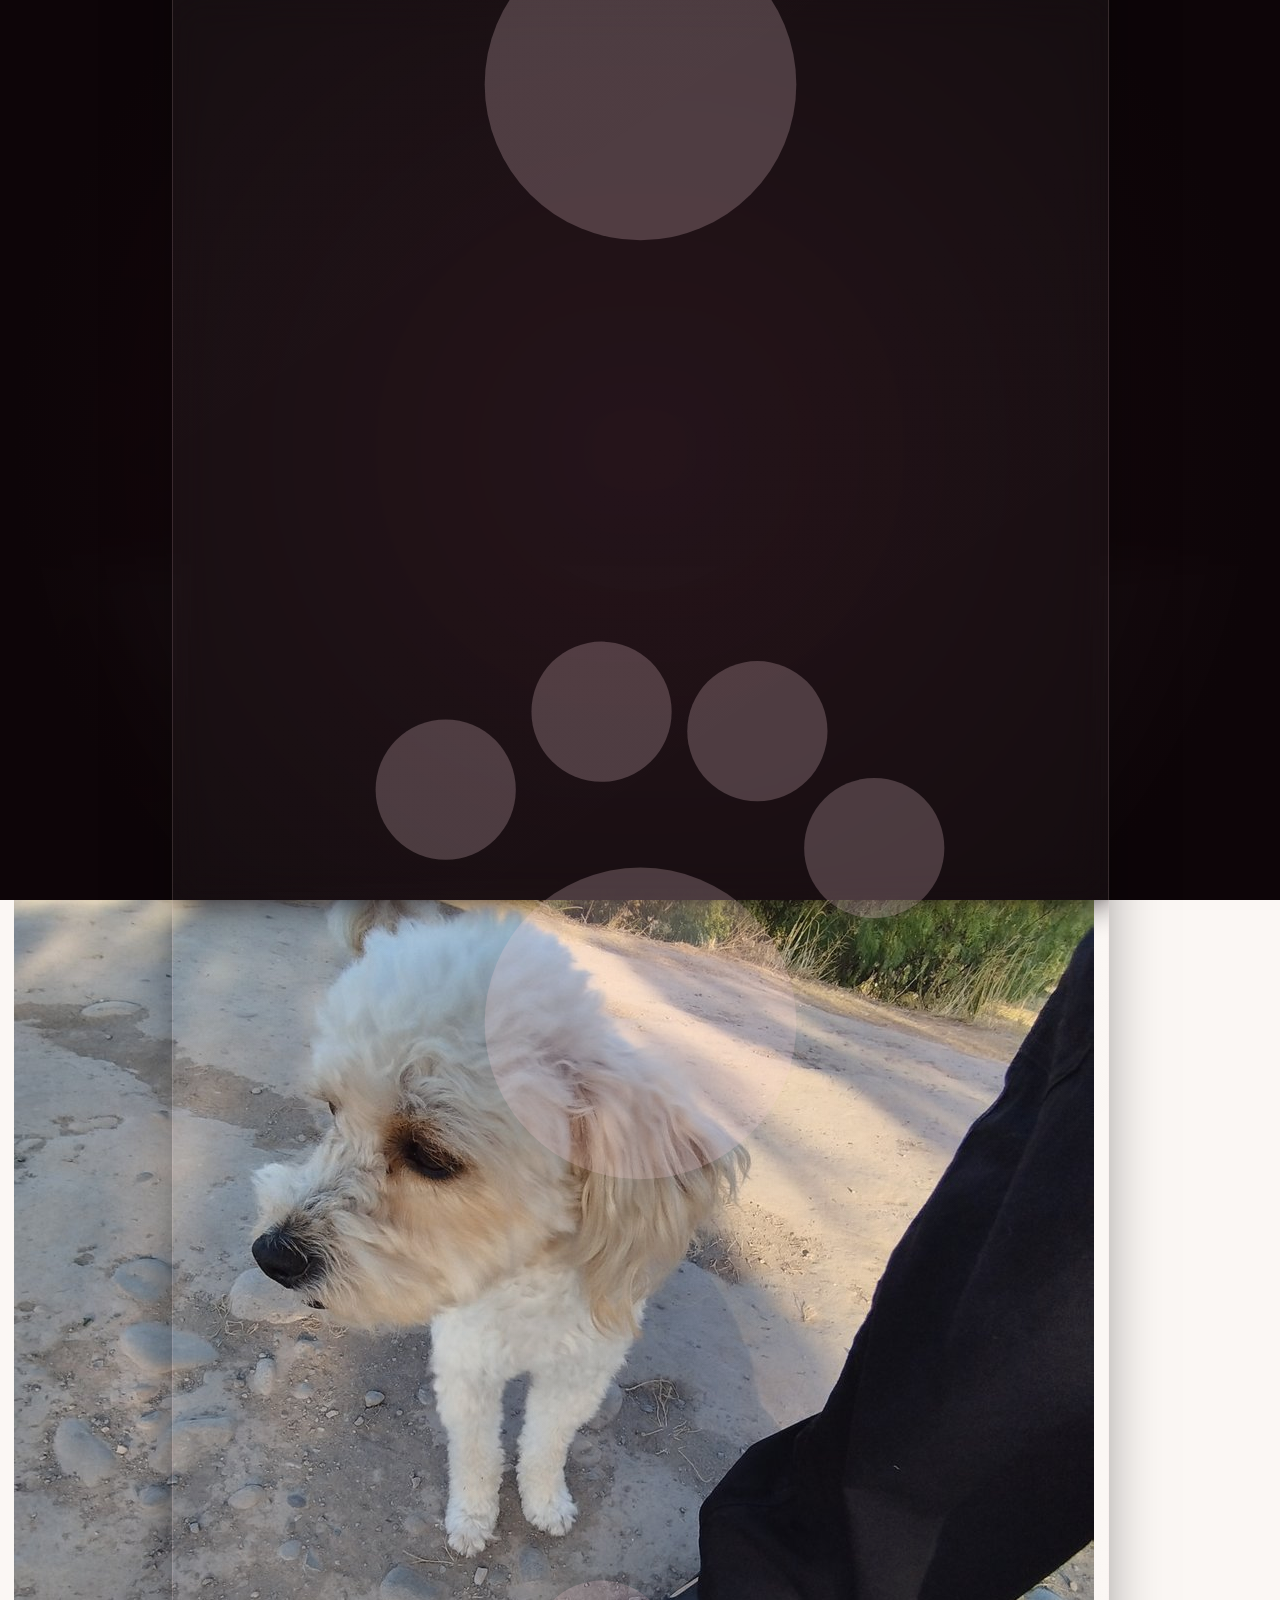
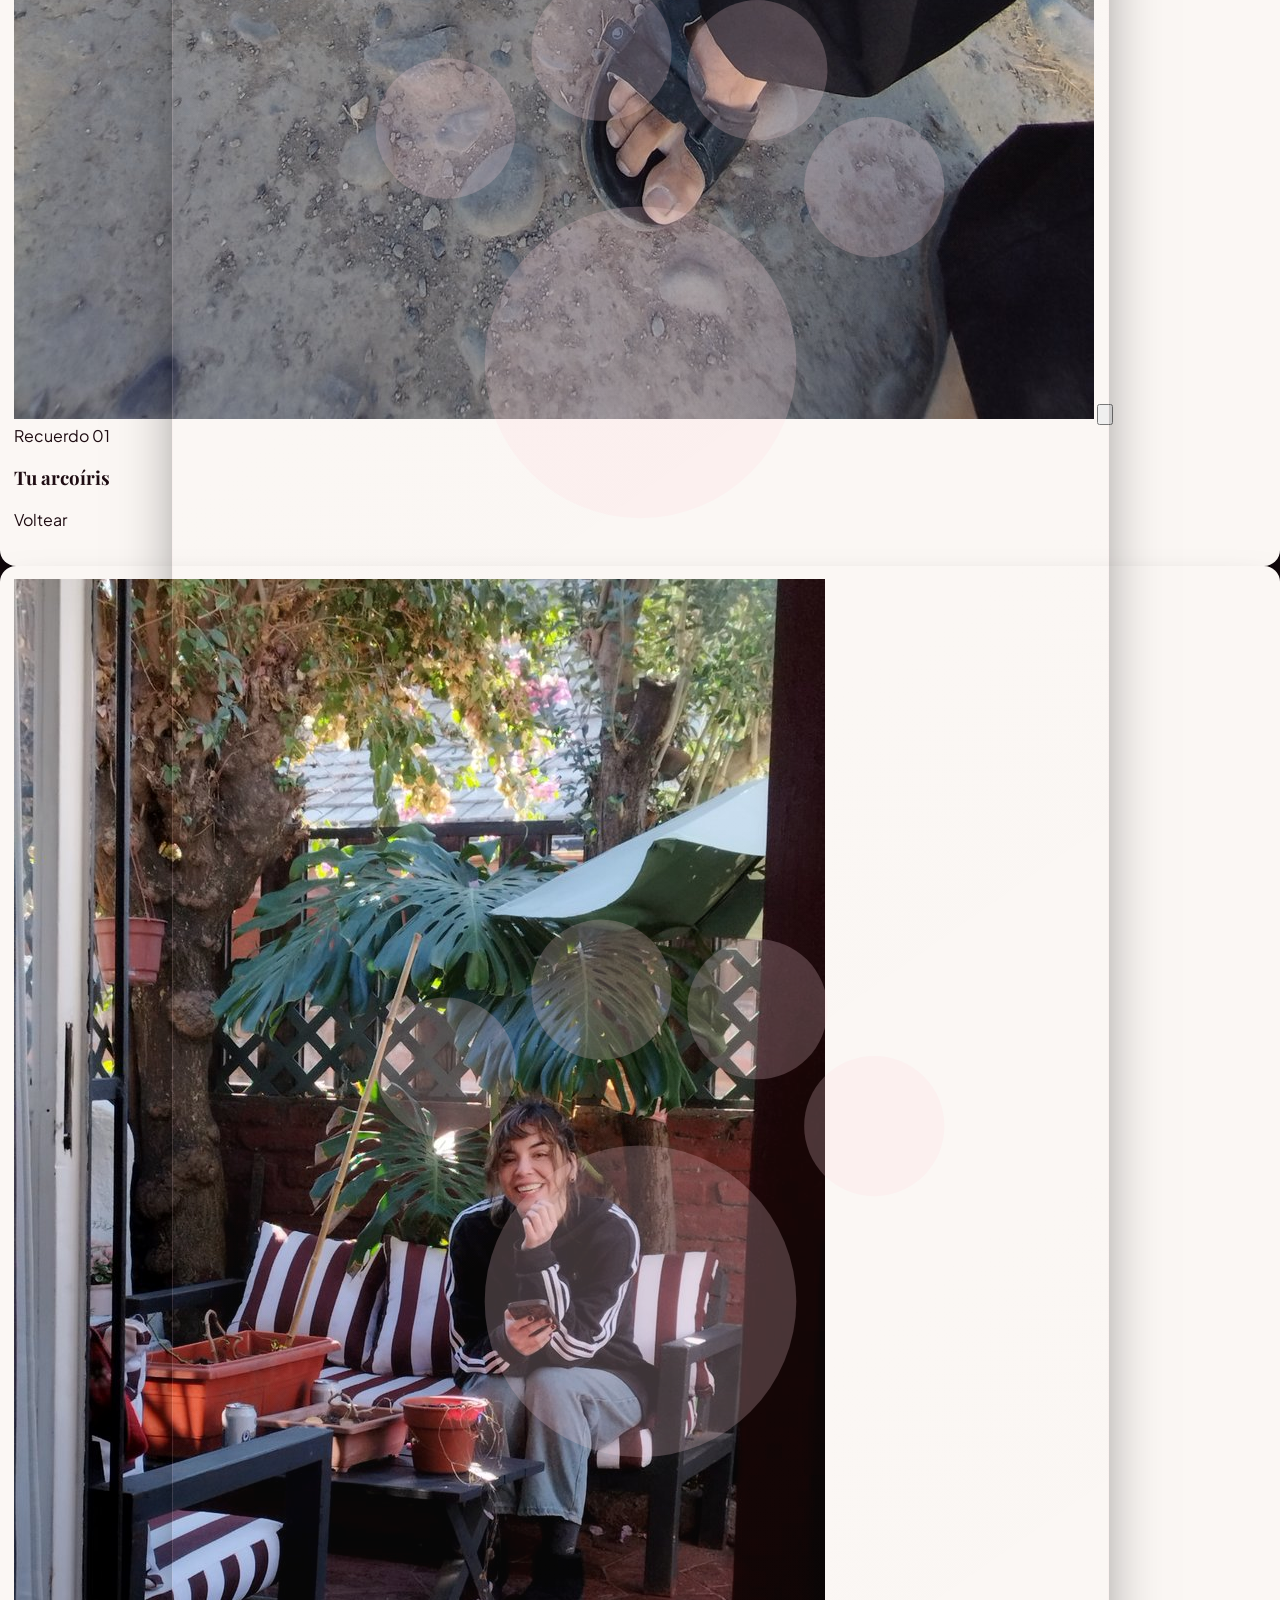
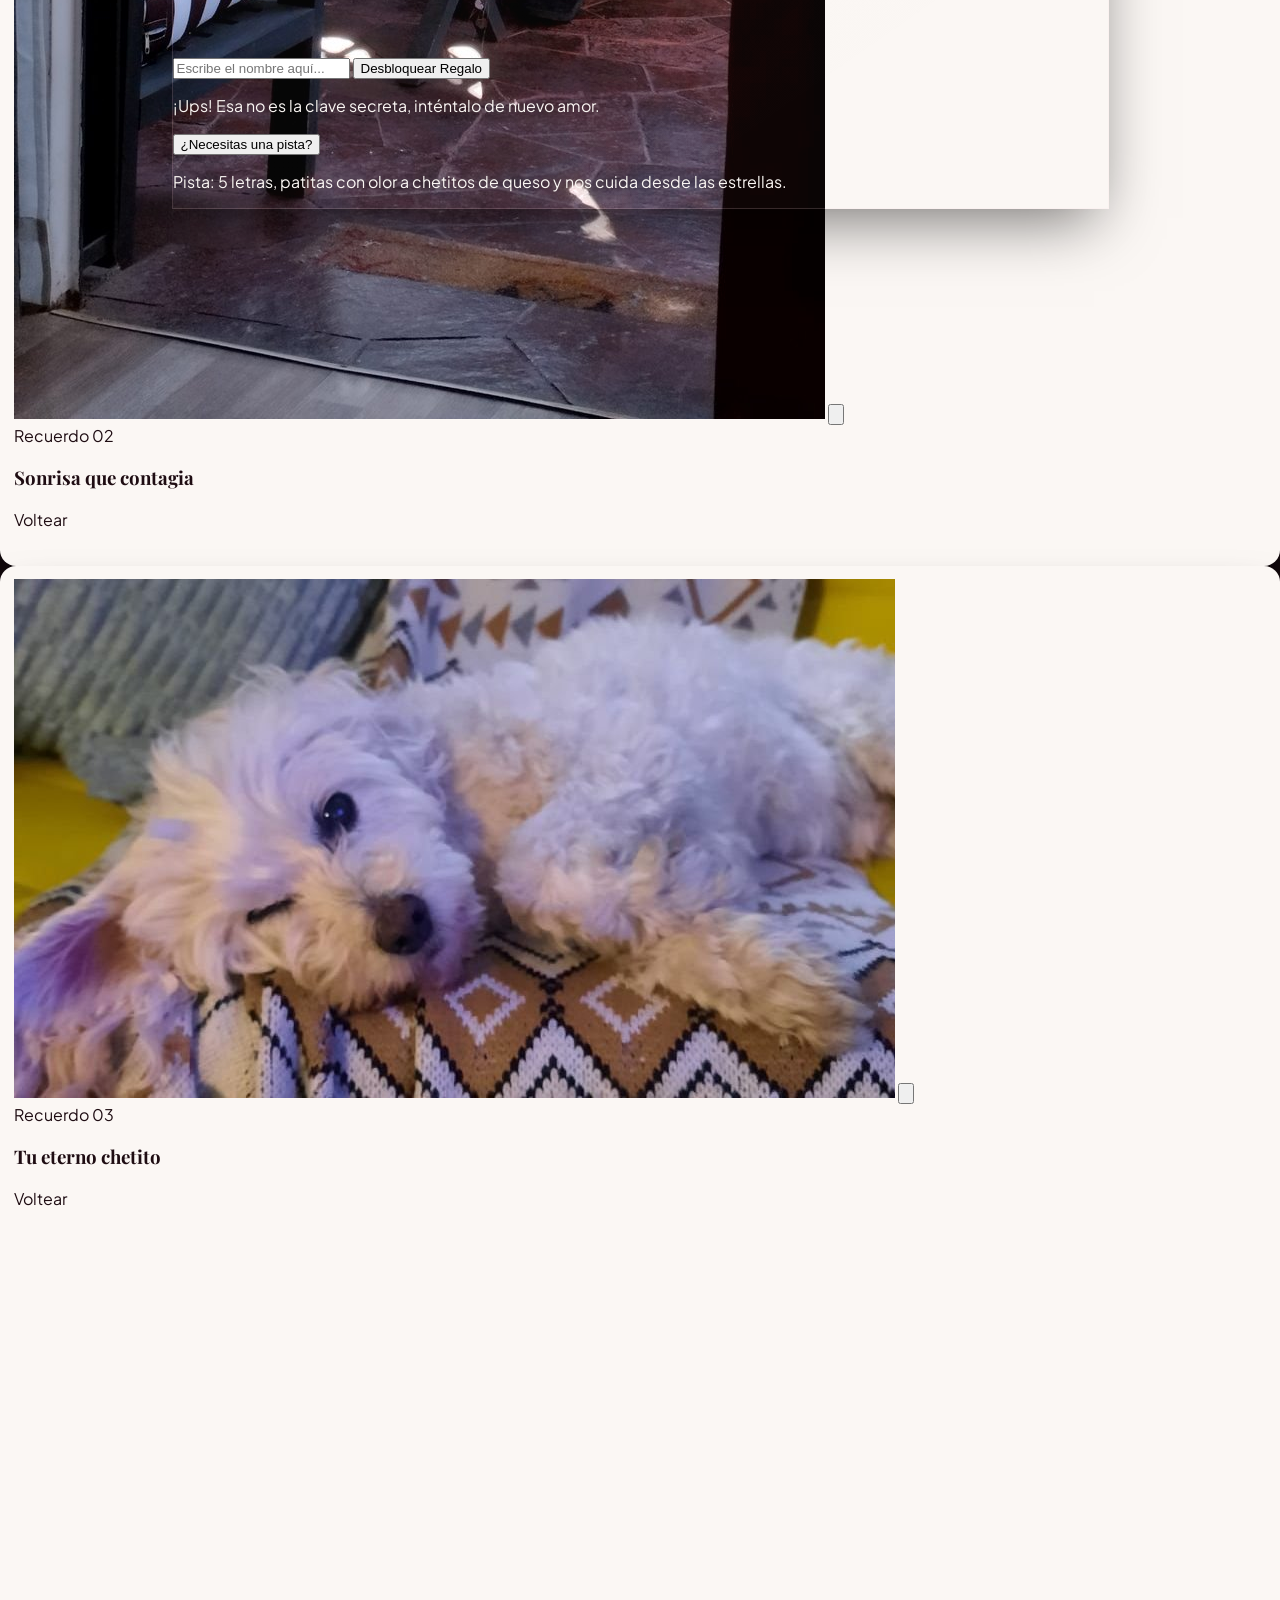
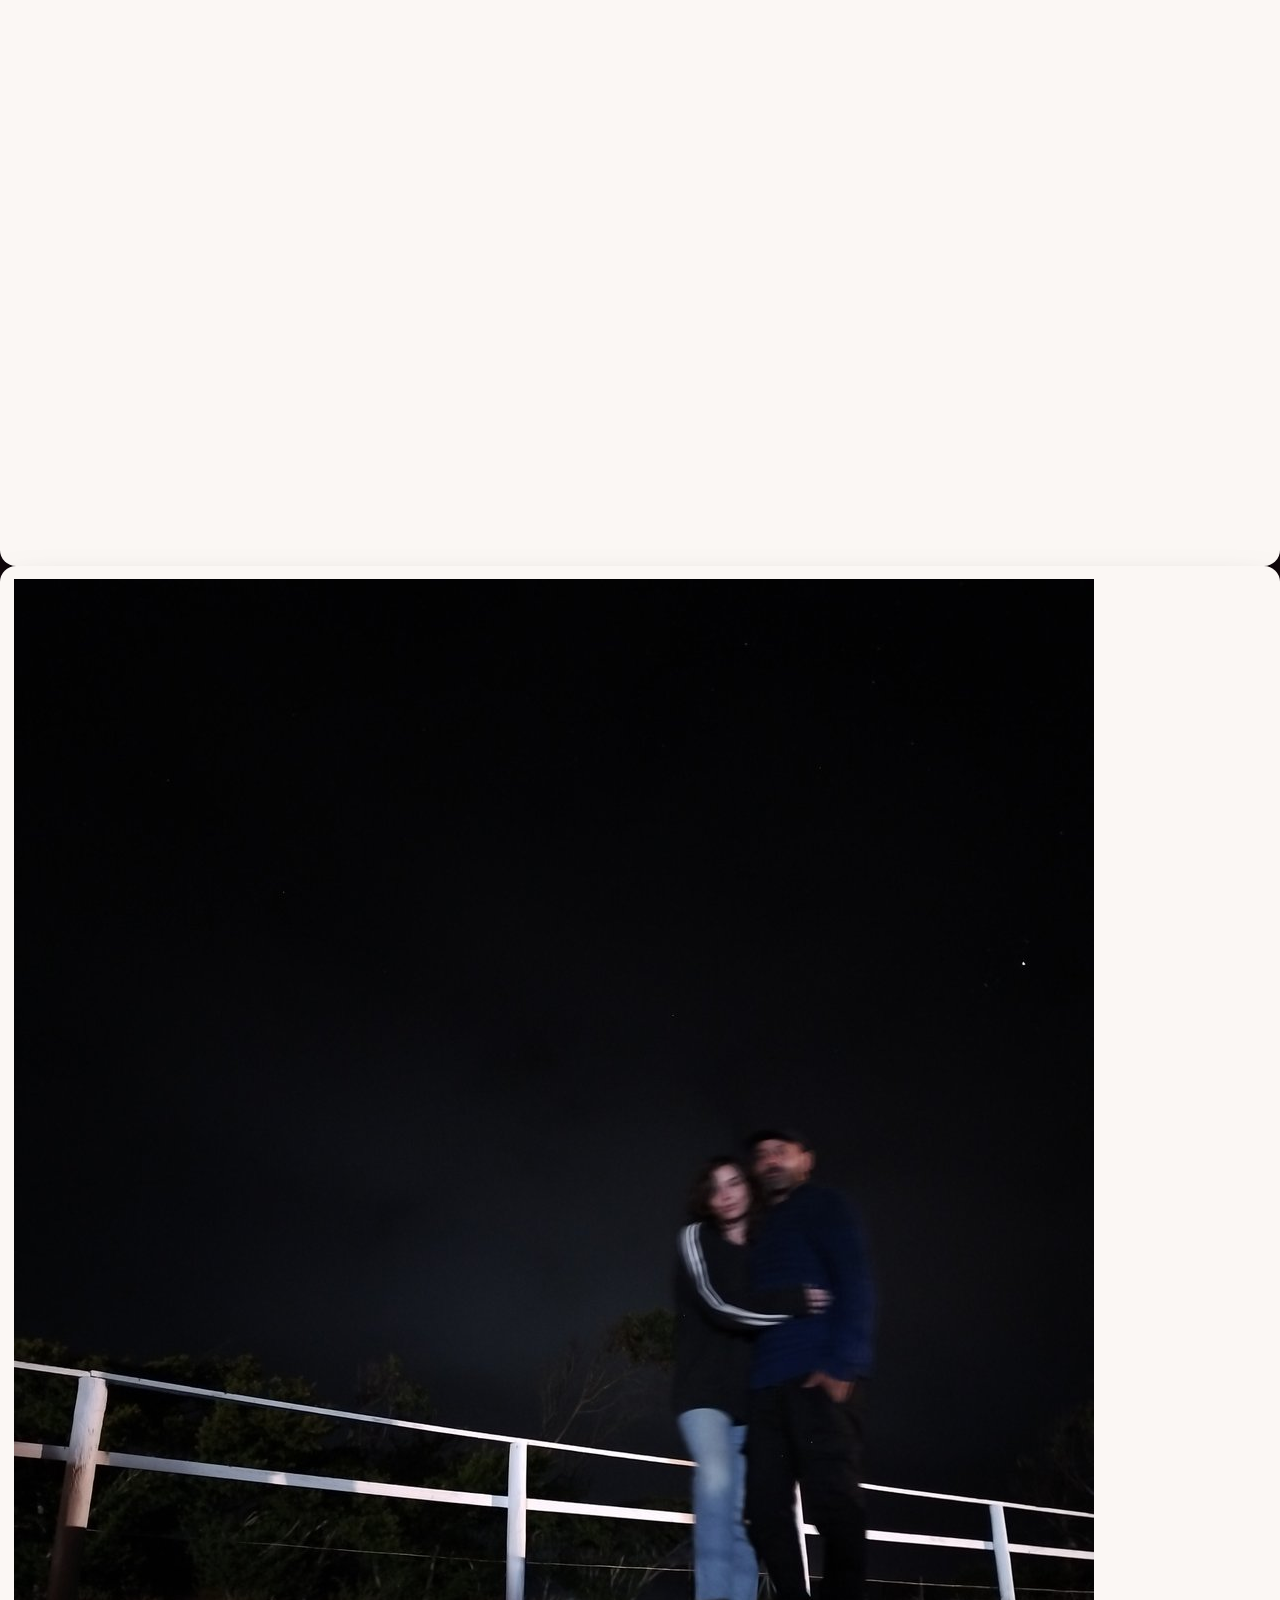
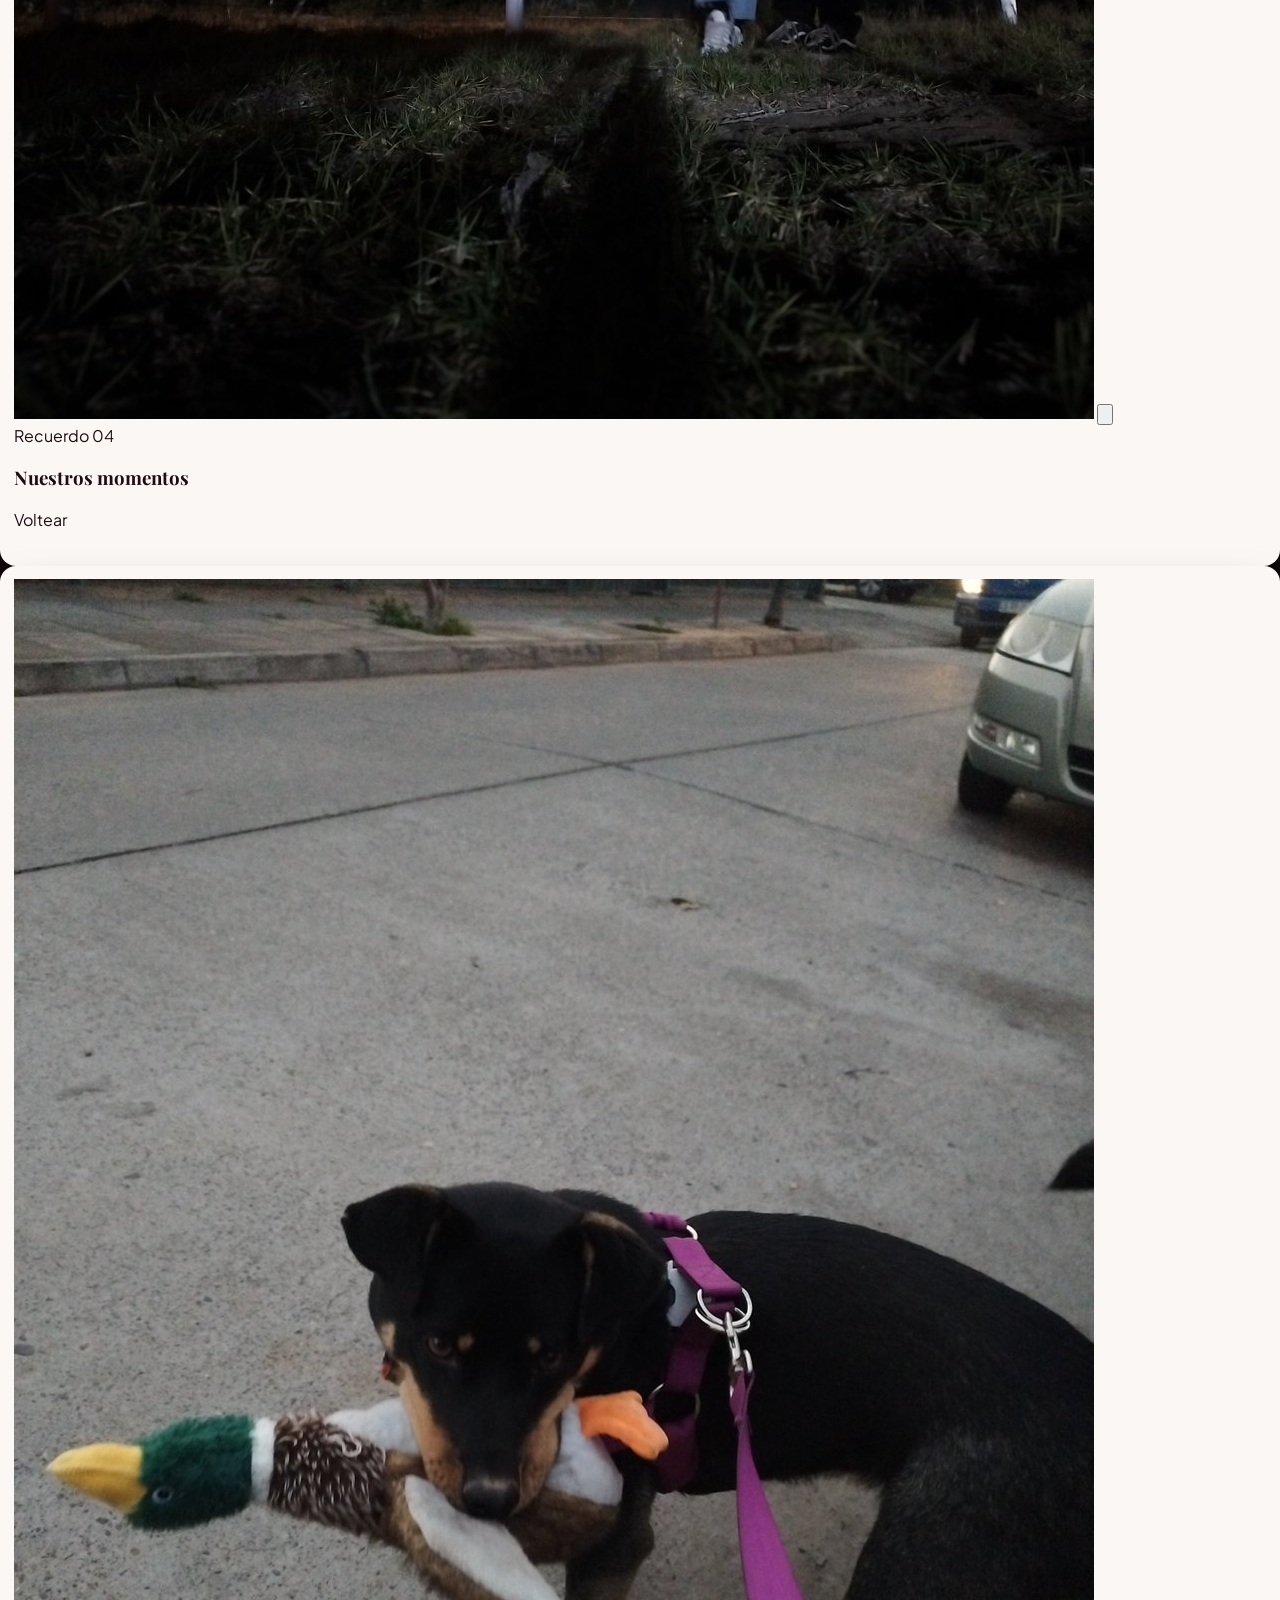
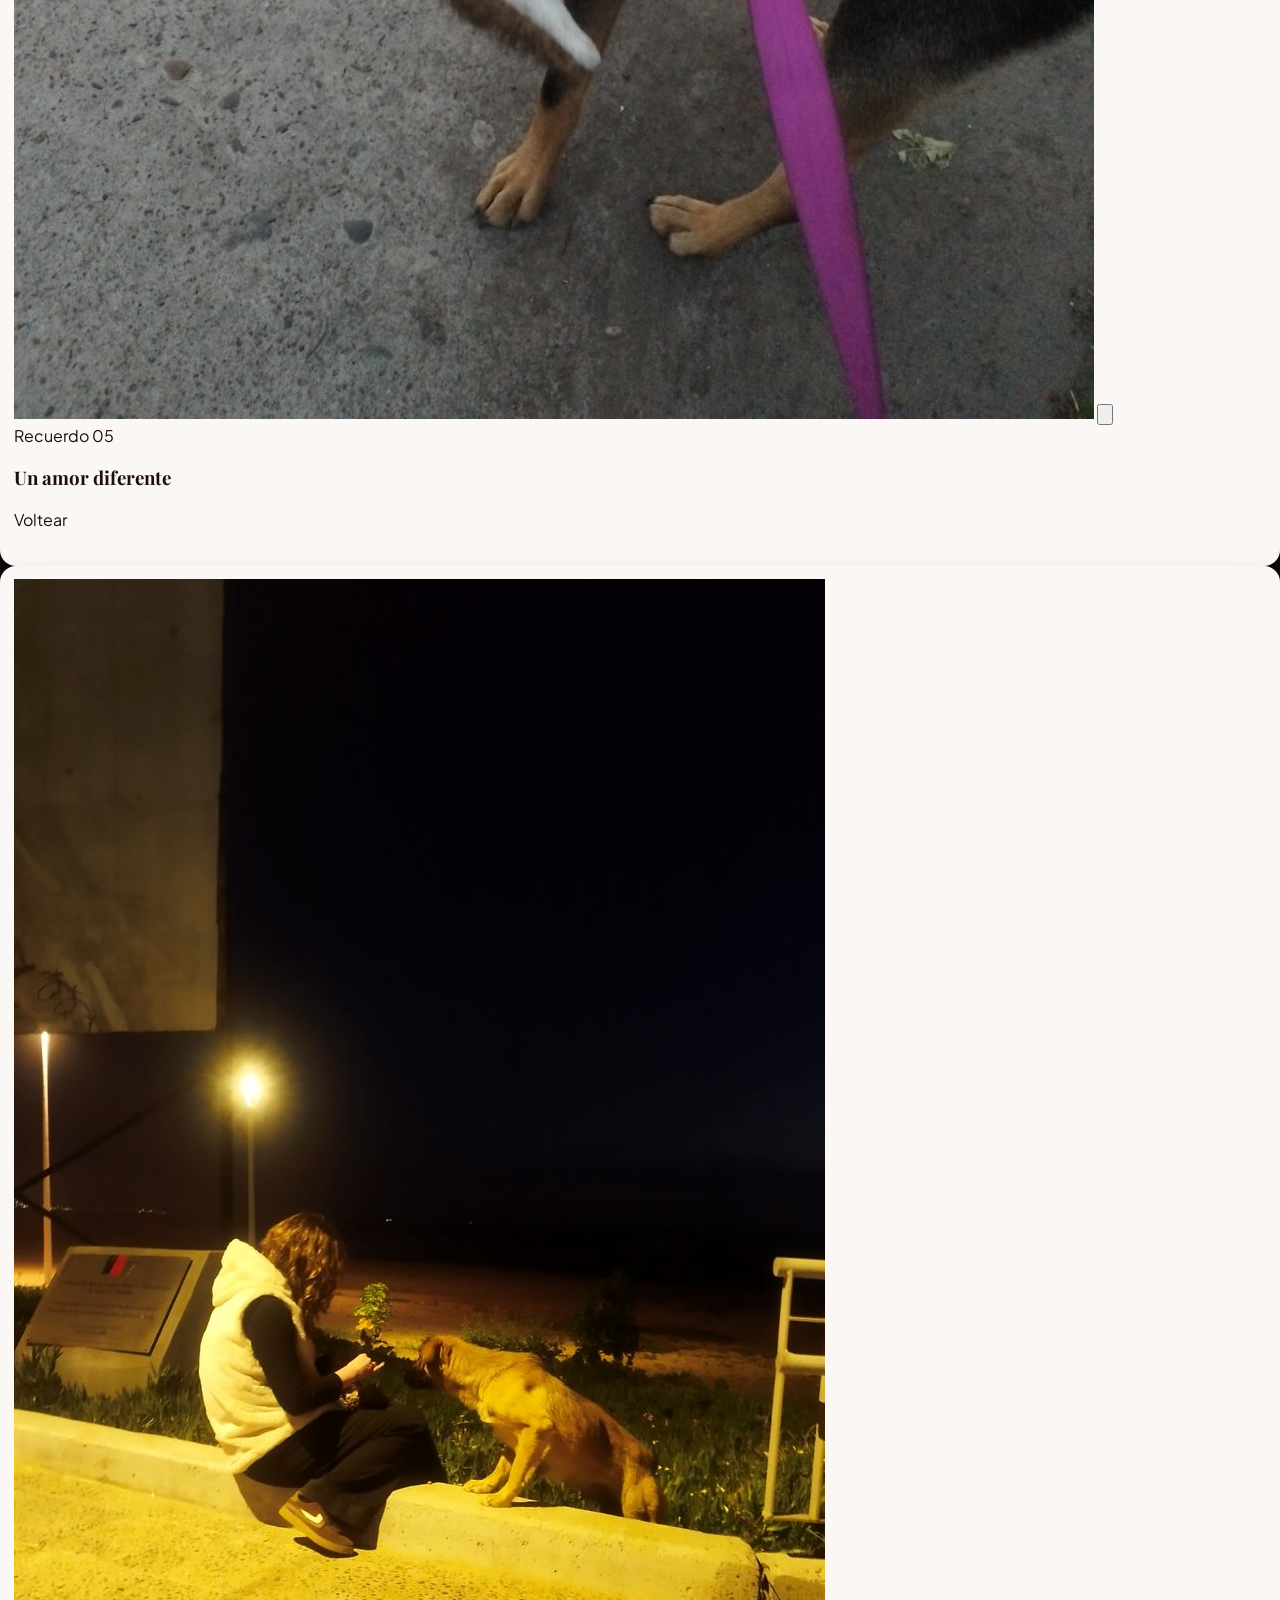
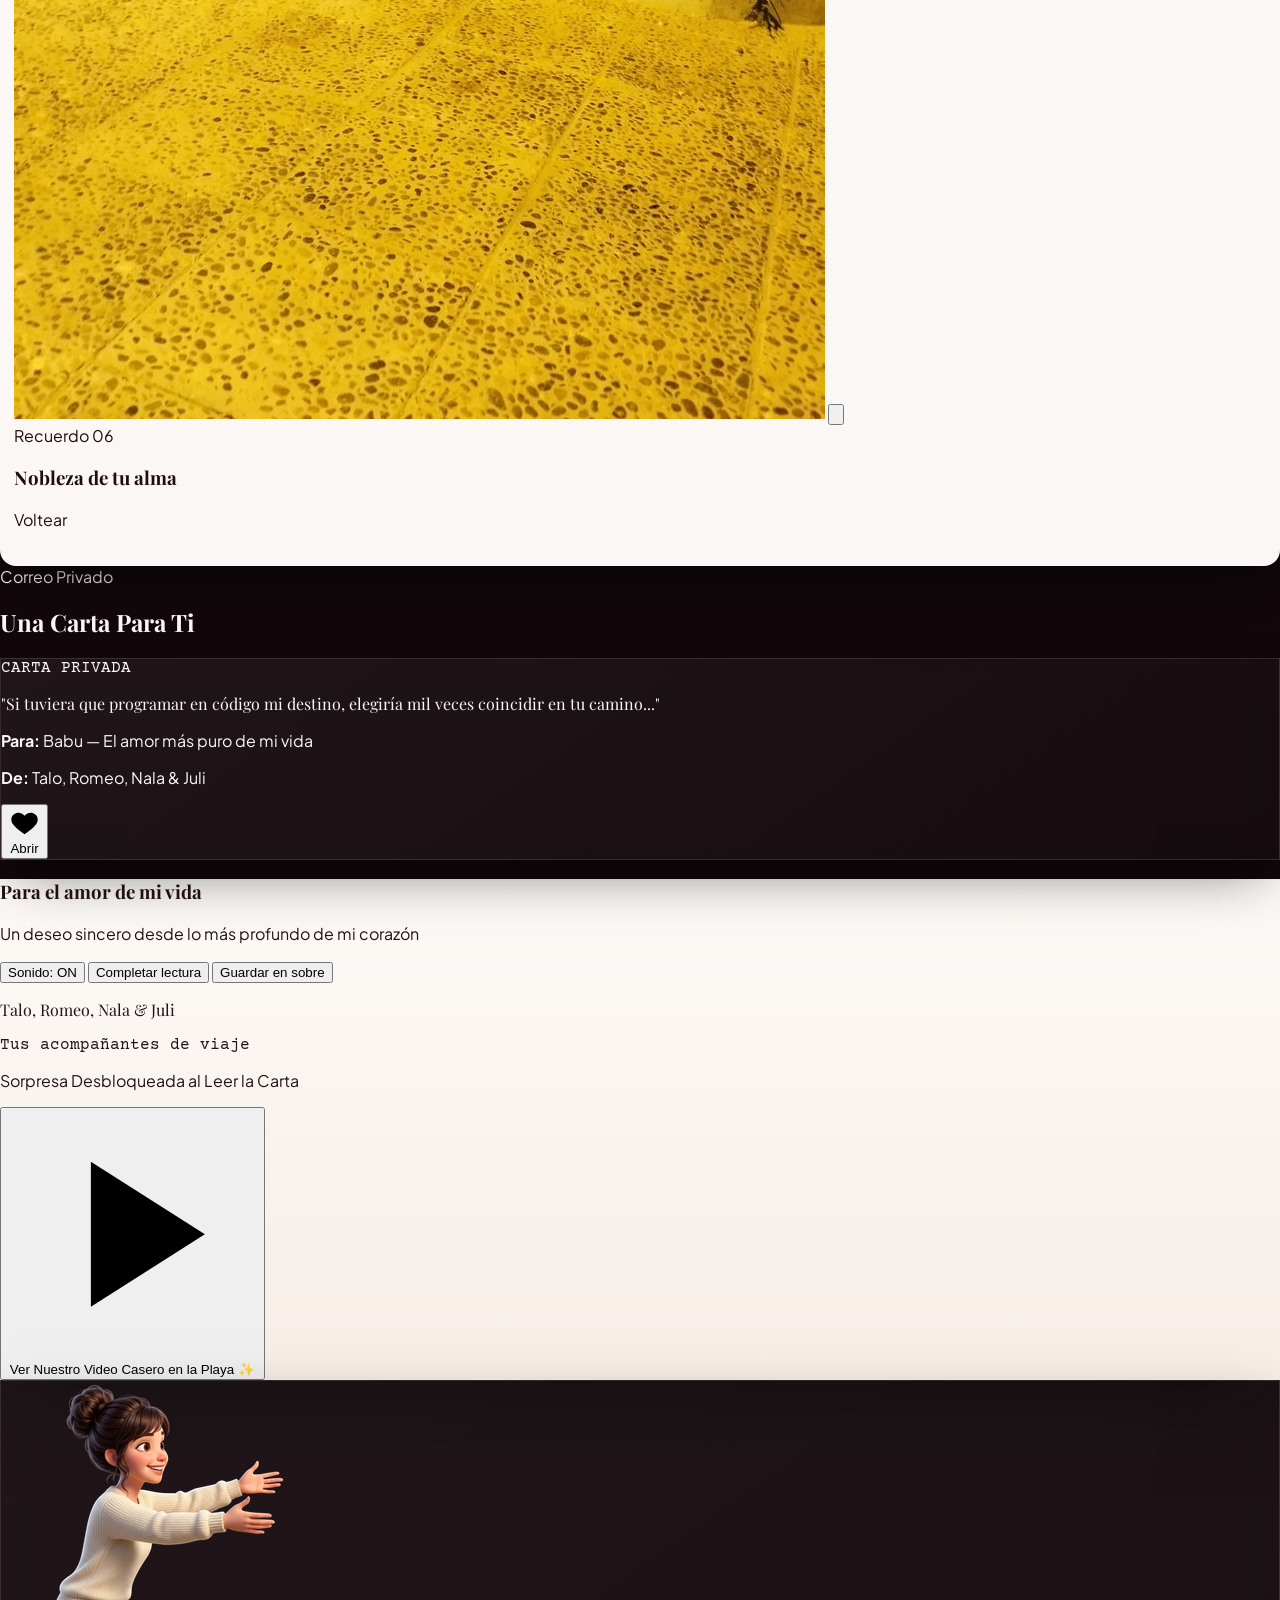
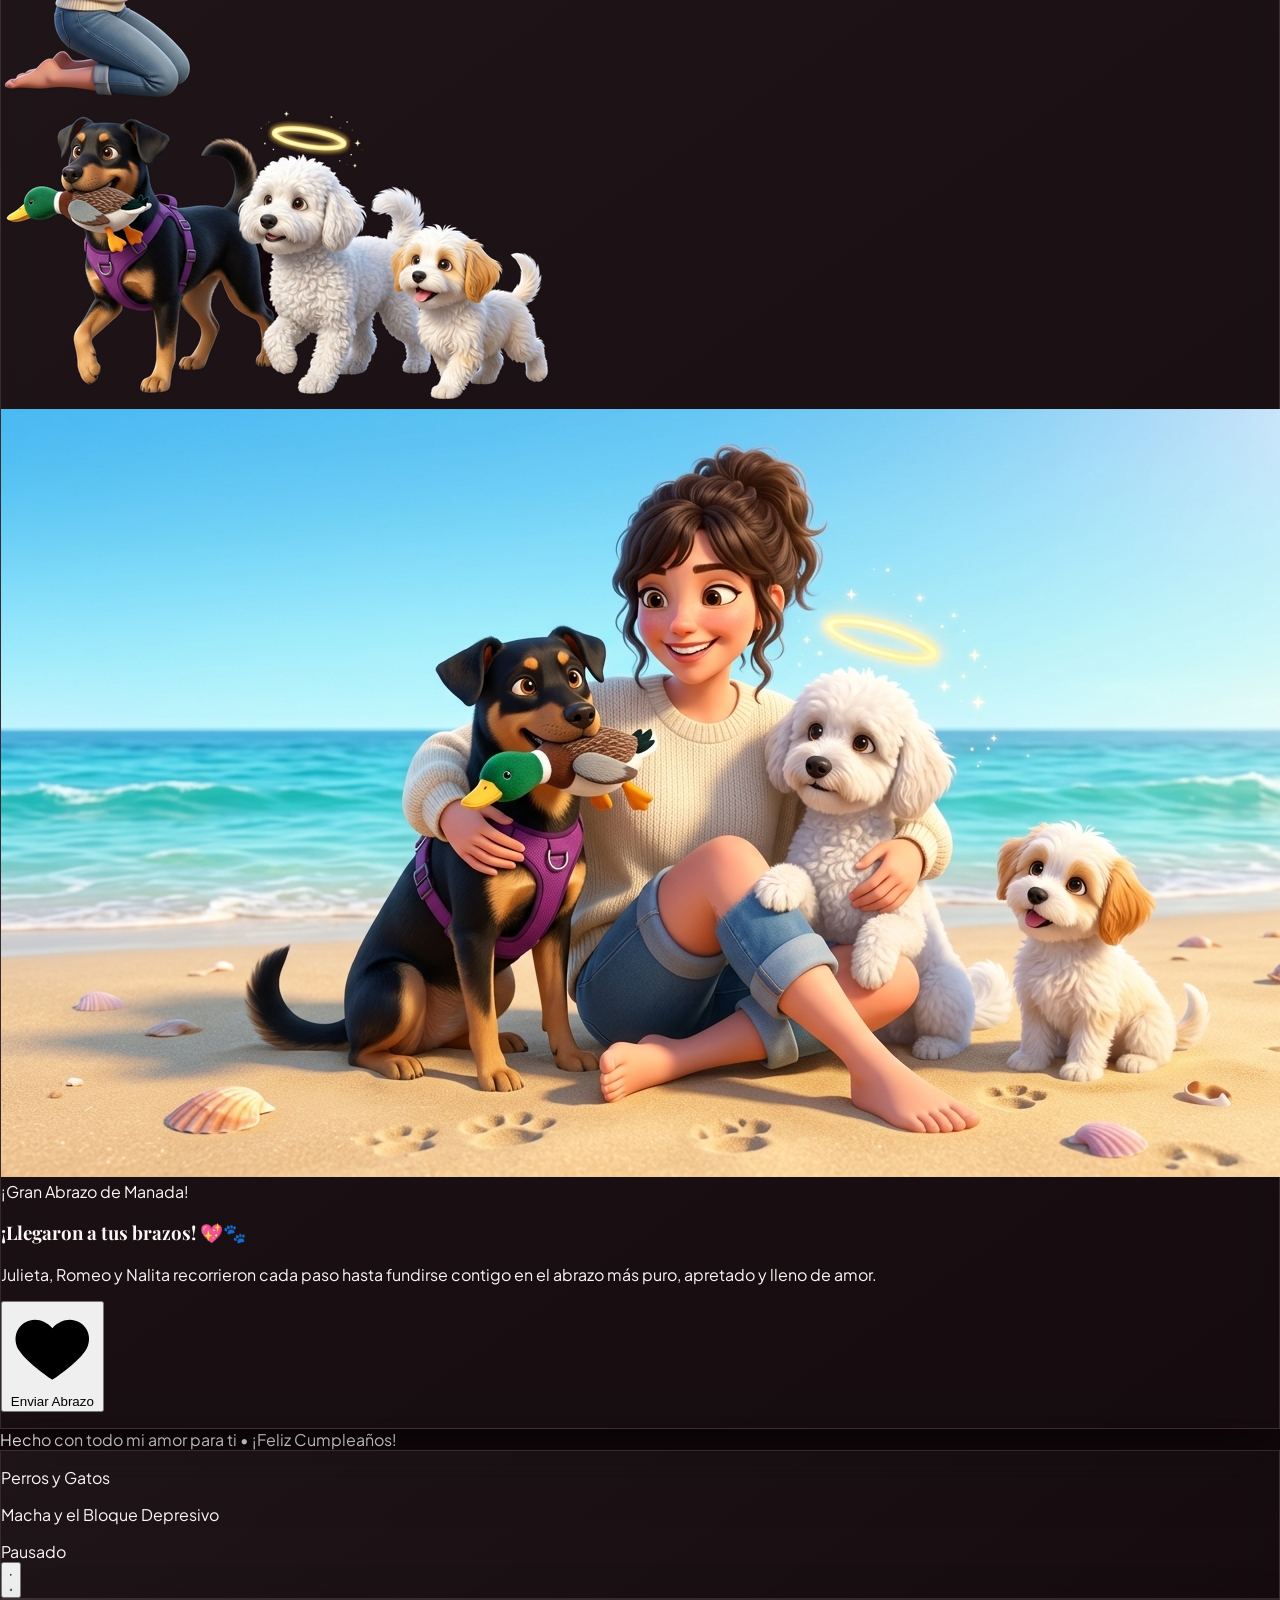
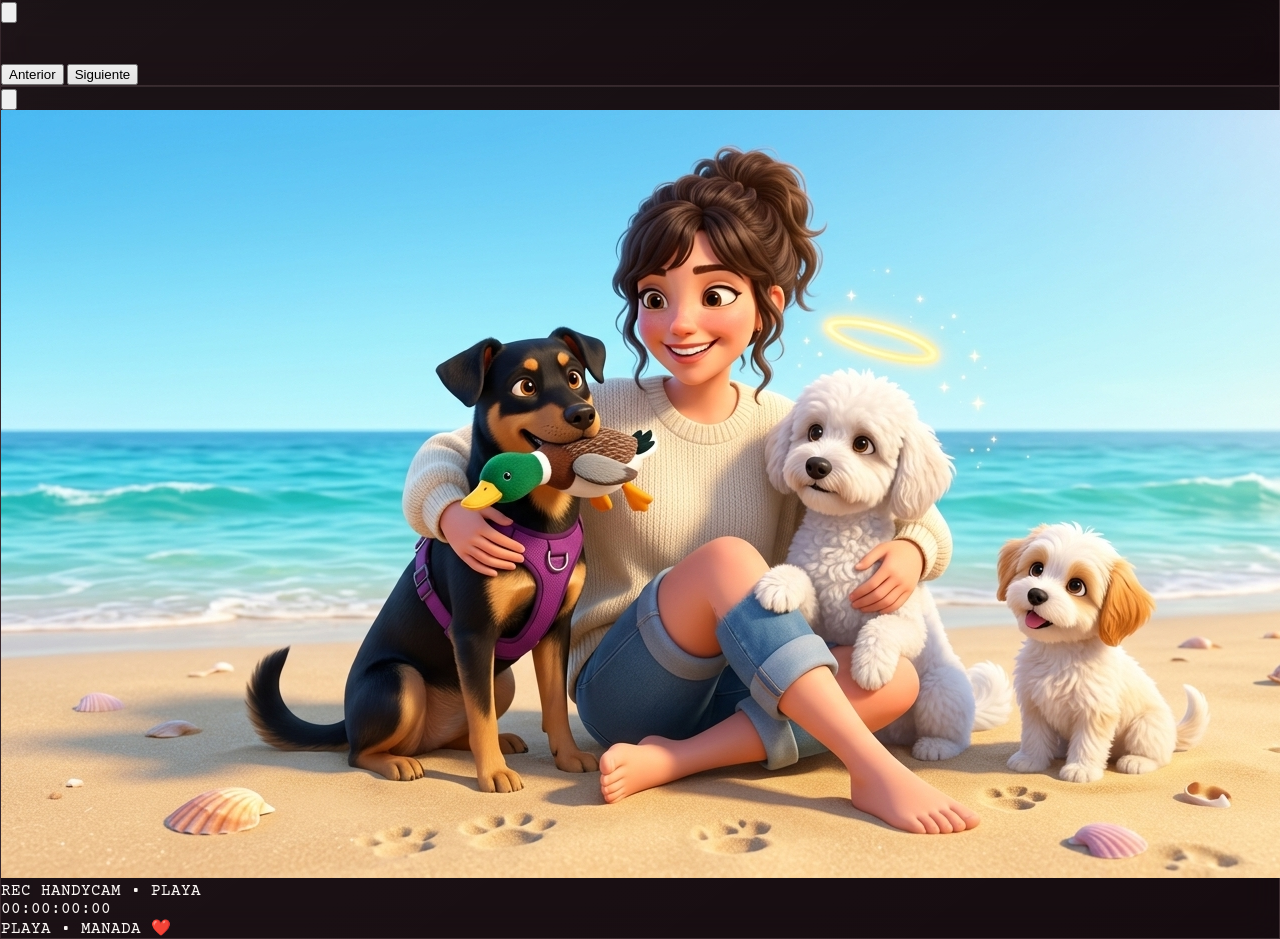
==== commit 3b05a10e: "refactor(abrazo): limpiar textos y contadores 0/25 dejando vista minimalista e intuitiva" ====
--- a/index.html
+++ b/index.html
@@ -270,35 +270,19 @@
       </div>
     </section>
 
-    <!-- Abrazo Virtual Interactivo: Camino de 25 Pasos de la Manada -->
+    <!-- Abrazo Virtual Interactivo -->
     <section id="abrazo" class="max-w-4xl mx-auto text-center">
       <div class="glass-card rounded-3xl p-6 sm:p-10 relative overflow-hidden">
-        <span class="text-xs uppercase tracking-[0.2em] text-rose-300/80 font-semibold">Siempre Cerca • 25 Pasos de Amor</span>
-        <h2 class="font-serif-display text-3xl sm:text-4xl text-[#fbf7f4] mt-1 mb-2">Camino al Gran Abrazo</h2>
-        <p class="text-sm text-[#e7cfd6]/80 mb-5">
-          Presiona el botón para que <strong>Julieta, Romeo y Nalita</strong> corran hacia los brazos de <strong>Babu</strong> dejando sus huellitas en el piso.
-        </p>
-
-        <!-- Barra de progreso y contador de los 25 pasos -->
-        <div class="max-w-xl mx-auto mb-4">
-          <div class="flex items-center justify-between text-xs font-mono-letter text-rose-200/80 mb-1.5 px-1">
-            <span id="hug-distance-label">¡La manada está lista para correr hacia ti!</span>
-            <span id="hug-step-badge" class="font-bold text-amber-300 tabular-nums">0 / 25 pasos</span>
-          </div>
-          <div class="h-2.5 w-full rounded-full bg-white/10 overflow-hidden p-0.5 border border-white/10">
-            <div id="hug-progress-bar" class="h-full w-0 rounded-full bg-gradient-to-r from-rose-500 via-pink-400 to-amber-300 transition-all duration-300"></div>
-          </div>
-        </div>
 
         <!-- Escenario Panorámico Interactivo: Bárbara a la izquierda, Perritos avanzando desde la derecha y Piso de Huellas -->
         <div id="hug-runway-stage" class="hug-runway-stage relative h-56 sm:h-64 rounded-2xl bg-gradient-to-b from-[#14070c] via-[#1d0b12] to-[#2c111b] border border-rose-300/20 overflow-hidden mb-6 shadow-inner select-none">
           <!-- Estrellas sutiles de fondo del escenario -->
           <div class="absolute inset-0 opacity-35 pointer-events-none" style="background-image: radial-gradient(circle at 20% 25%, rgba(246,211,139,0.5) 1px, transparent 1px), radial-gradient(circle at 65% 20%, rgba(255,213,221,0.5) 1.5px, transparent 1.5px), radial-gradient(circle at 82% 35%, rgba(246,211,139,0.4) 1px, transparent 1px); background-size: 180px 120px;"></div>
 
-          <!-- Suelo / Sendero donde quedan estampadas las 25 huellas -->
+          <!-- Suelo / Sendero donde quedan estampadas las huellas -->
           <div class="hug-floor-surface absolute bottom-0 inset-x-0 h-16 sm:h-20 bg-gradient-to-t from-[#3d1725]/80 via-[#2a1019]/50 to-transparent border-t border-rose-300/10 pointer-events-none"></div>
 
-          <!-- Contenedor del Rastro de las 25 Huellas en el Piso -->
+          <!-- Contenedor del Rastro de Huellas en el Piso -->
           <div id="hug-paw-trail" class="absolute bottom-1.5 left-[18%] right-[6%] h-14 pointer-events-none z-10"></div>
 
           <!-- Bárbara (Babu) esperando con los brazos abiertos a la izquierda -->
@@ -321,7 +305,7 @@
             />
           </div>
 
-          <!-- Celebración Clímax al llegar al Paso 25 (Explosión del Gran Abrazo) -->
+          <!-- Celebración Clímax al llegar a la meta (Gran Abrazo de Manada) -->
           <div id="hug-climax-overlay" class="hidden opacity-0 transition-all duration-500 absolute inset-0 z-30 bg-gradient-to-r from-[#1a0810]/95 via-[#2e0e1c]/95 to-[#1a0810]/95 backdrop-blur-md flex flex-col sm:flex-row items-center justify-center gap-5 p-4 sm:p-6">
             <div class="relative shrink-0">
               <div class="absolute -inset-2 rounded-2xl bg-gradient-to-r from-rose-500 via-amber-300 to-rose-500 blur-md opacity-80 animate-pulse"></div>
@@ -333,7 +317,7 @@
             </div>
             <div class="text-center sm:text-left max-w-md">
               <span class="inline-block px-3 py-0.5 rounded-full bg-amber-400/20 border border-amber-300/40 text-amber-200 text-[11px] font-bold uppercase tracking-widest mb-1.5">
-                ¡25 / 25 • Gran Abrazo de Manada!
+                ¡Gran Abrazo de Manada!
               </span>
               <h3 class="font-serif-display text-2xl sm:text-3xl text-[#fbf7f4]">¡Llegaron a tus brazos! 💖🐾</h3>
               <p class="text-xs sm:text-sm text-rose-100/90 mt-1 leading-relaxed">
@@ -351,8 +335,7 @@
           <svg class="w-5 h-5" viewBox="0 0 24 24" fill="currentColor">
             <path d="M12 21s-6.716-4.35-9.193-8.11C.695 9.685 2.09 5.5 5.83 4.55 8.03 3.99 10.35 4.88 12 6.7c1.65-1.82 3.97-2.71 6.17-2.15 3.74.95 5.135 5.135 3.023 8.34C18.716 16.65 12 21 12 21z"/>
           </svg>
-          <span id="btn-hug-label">Dar un Paso hacia el Abrazo</span>
-          <span id="hug-count" class="px-2.5 py-0.5 text-xs rounded-full bg-black/25 border border-white/20 tabular-nums">0 / 25</span>
+          <span id="btn-hug-label">Enviar Abrazo</span>
         </button>
 
         <p id="hug-toast" class="mt-4 text-sm text-rose-200 font-medium opacity-0 translate-y-2 transition-all duration-300 min-h-[24px]"></p>
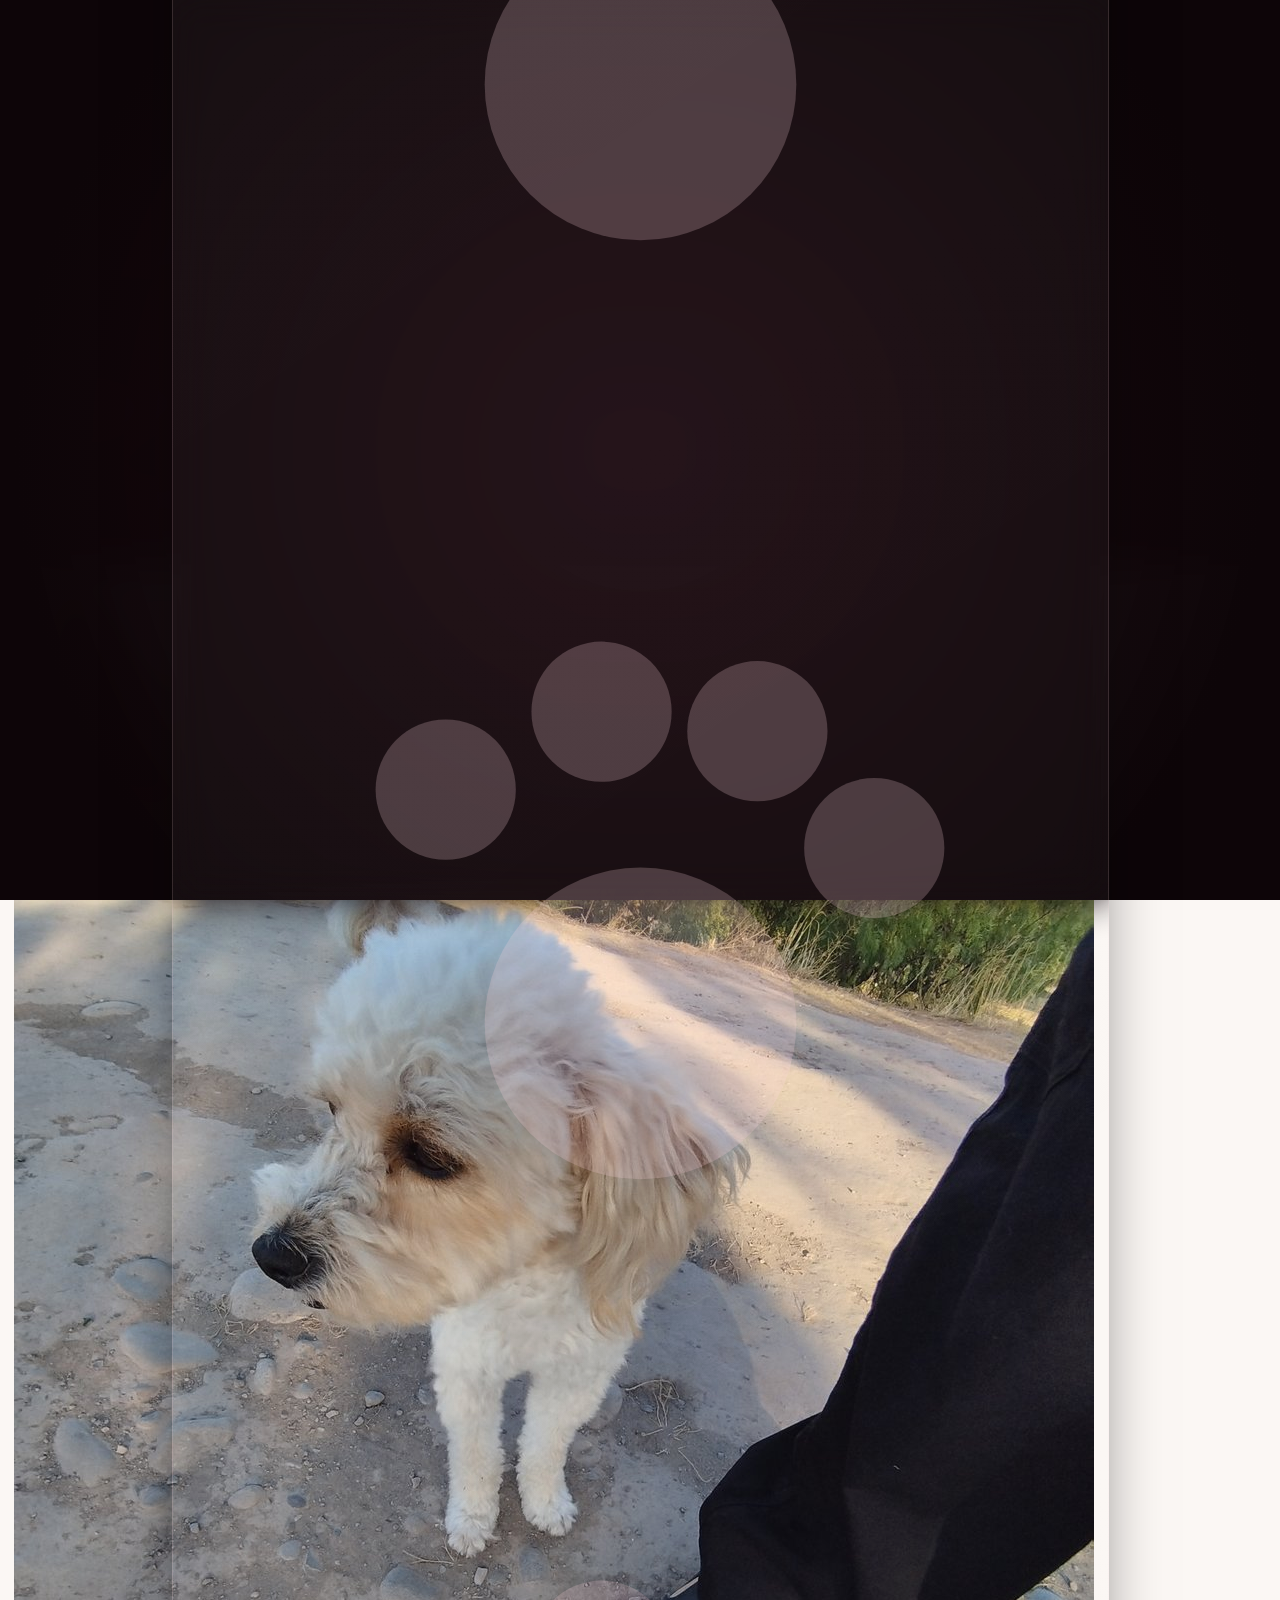
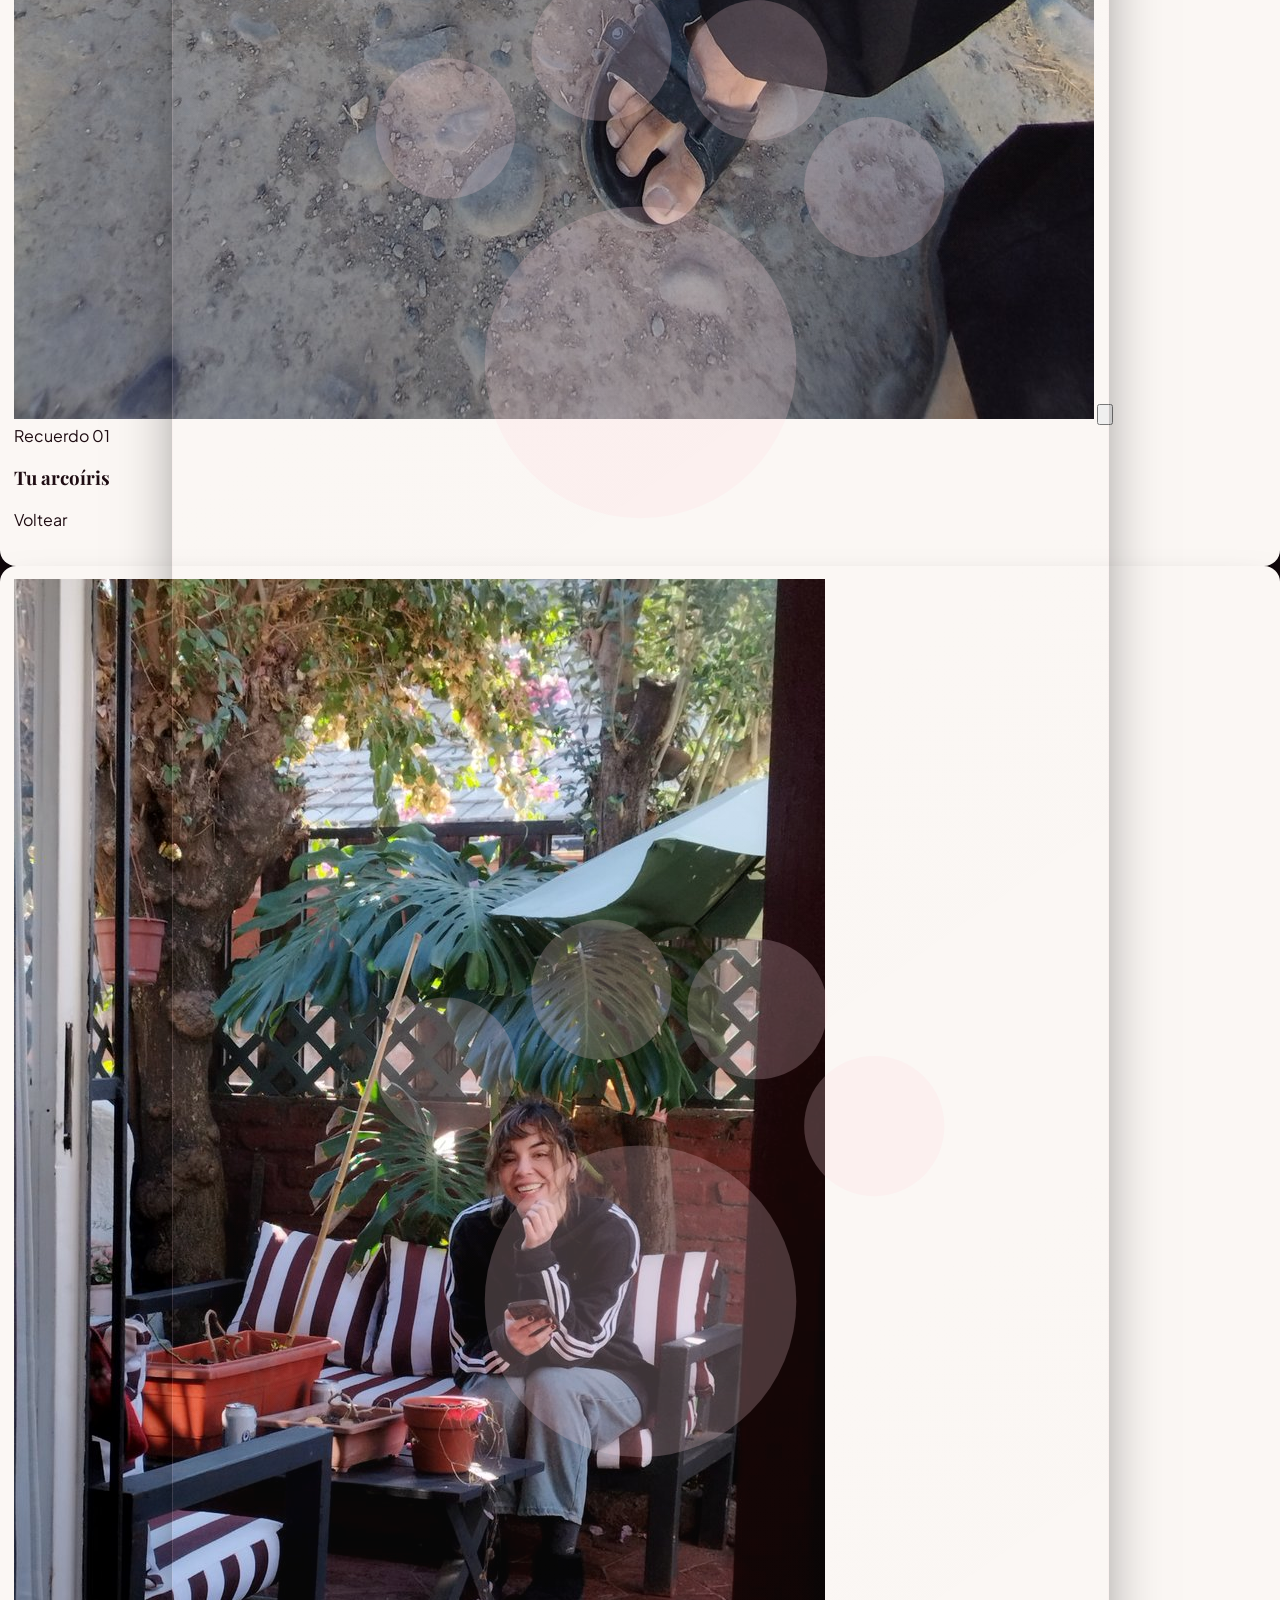
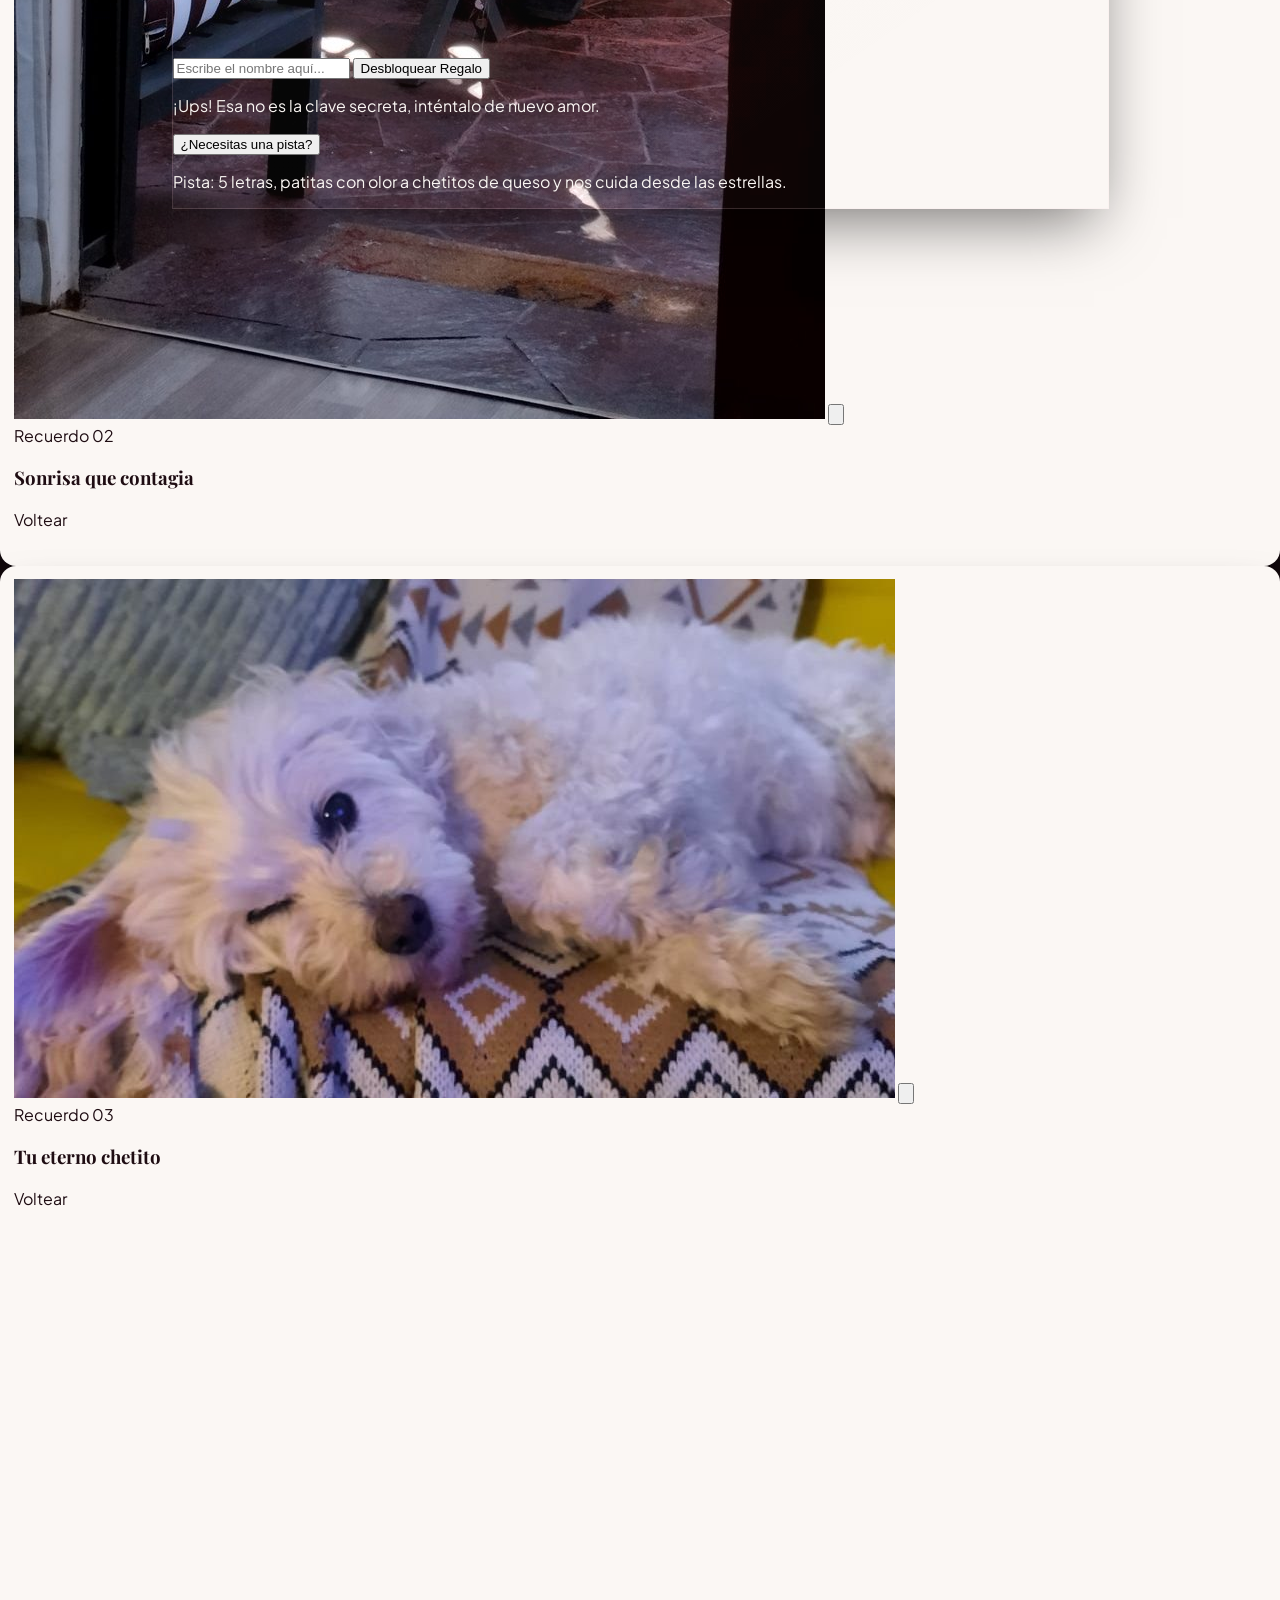
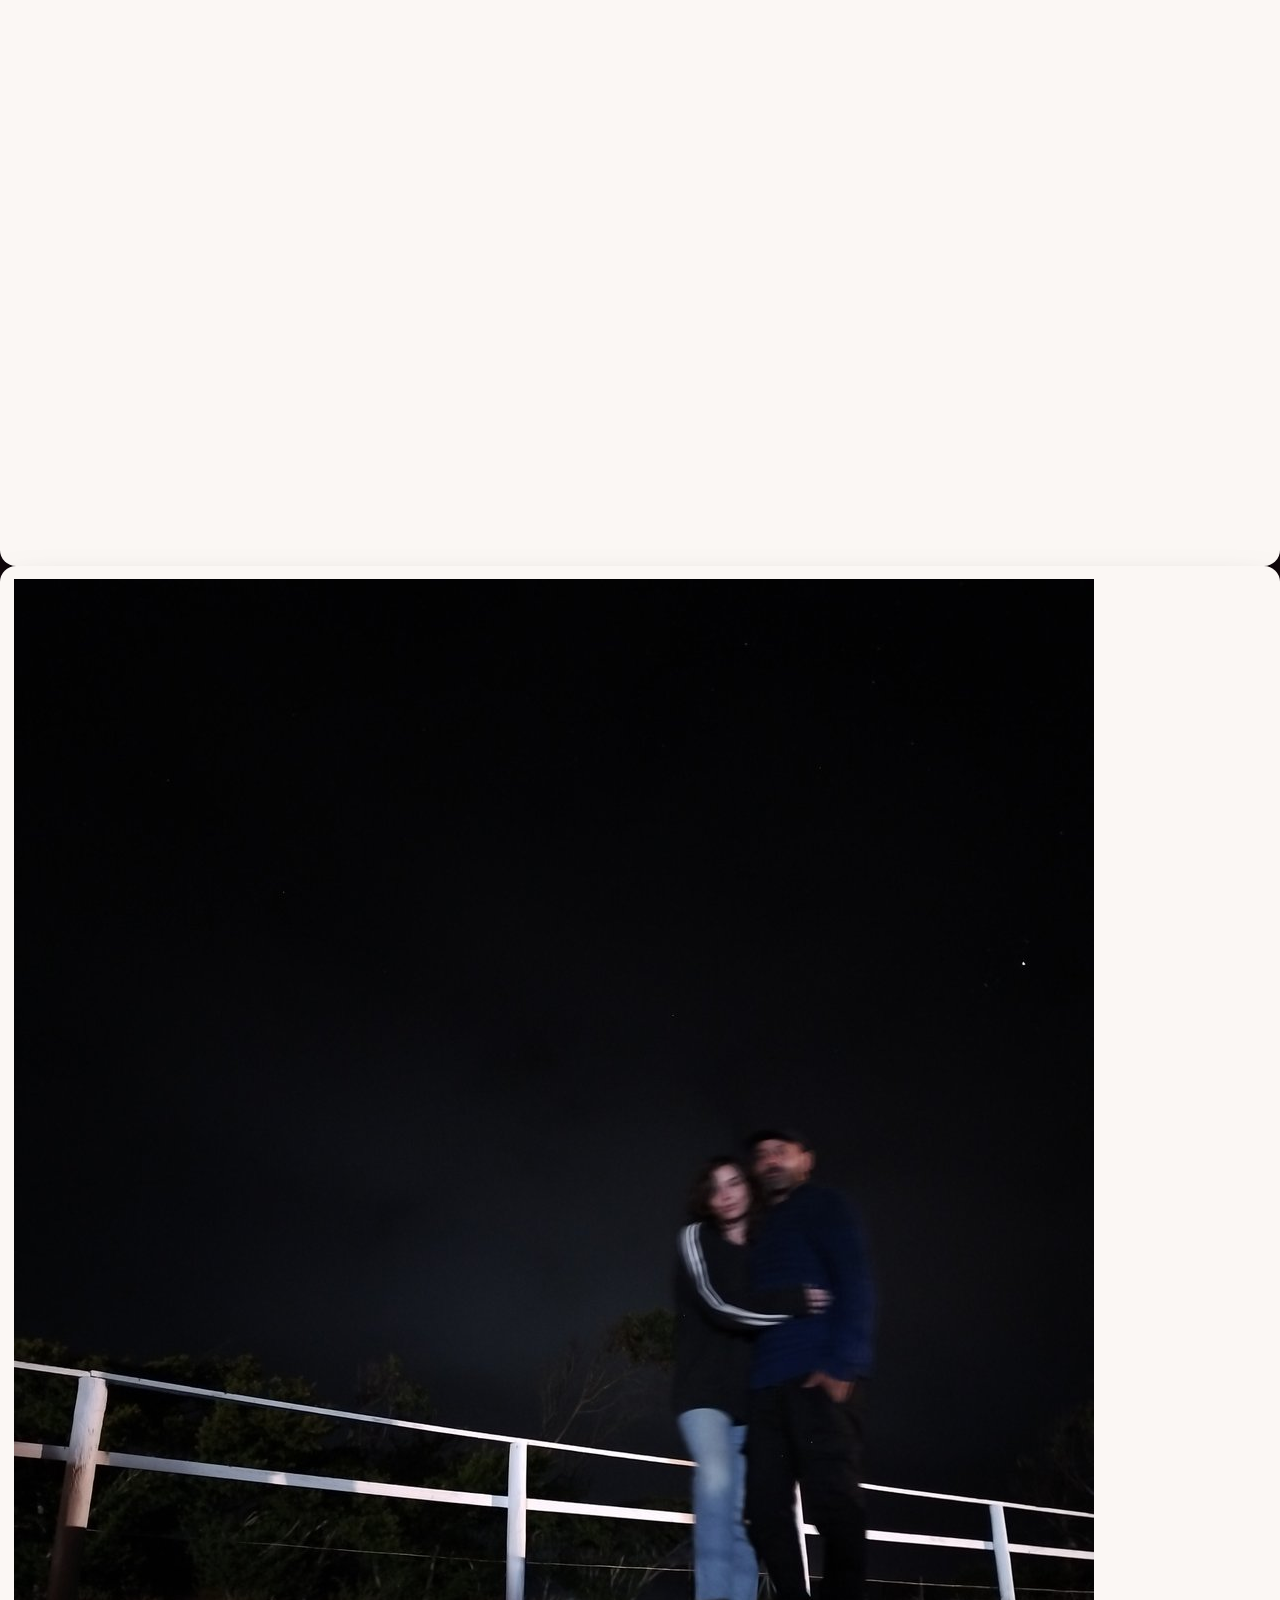
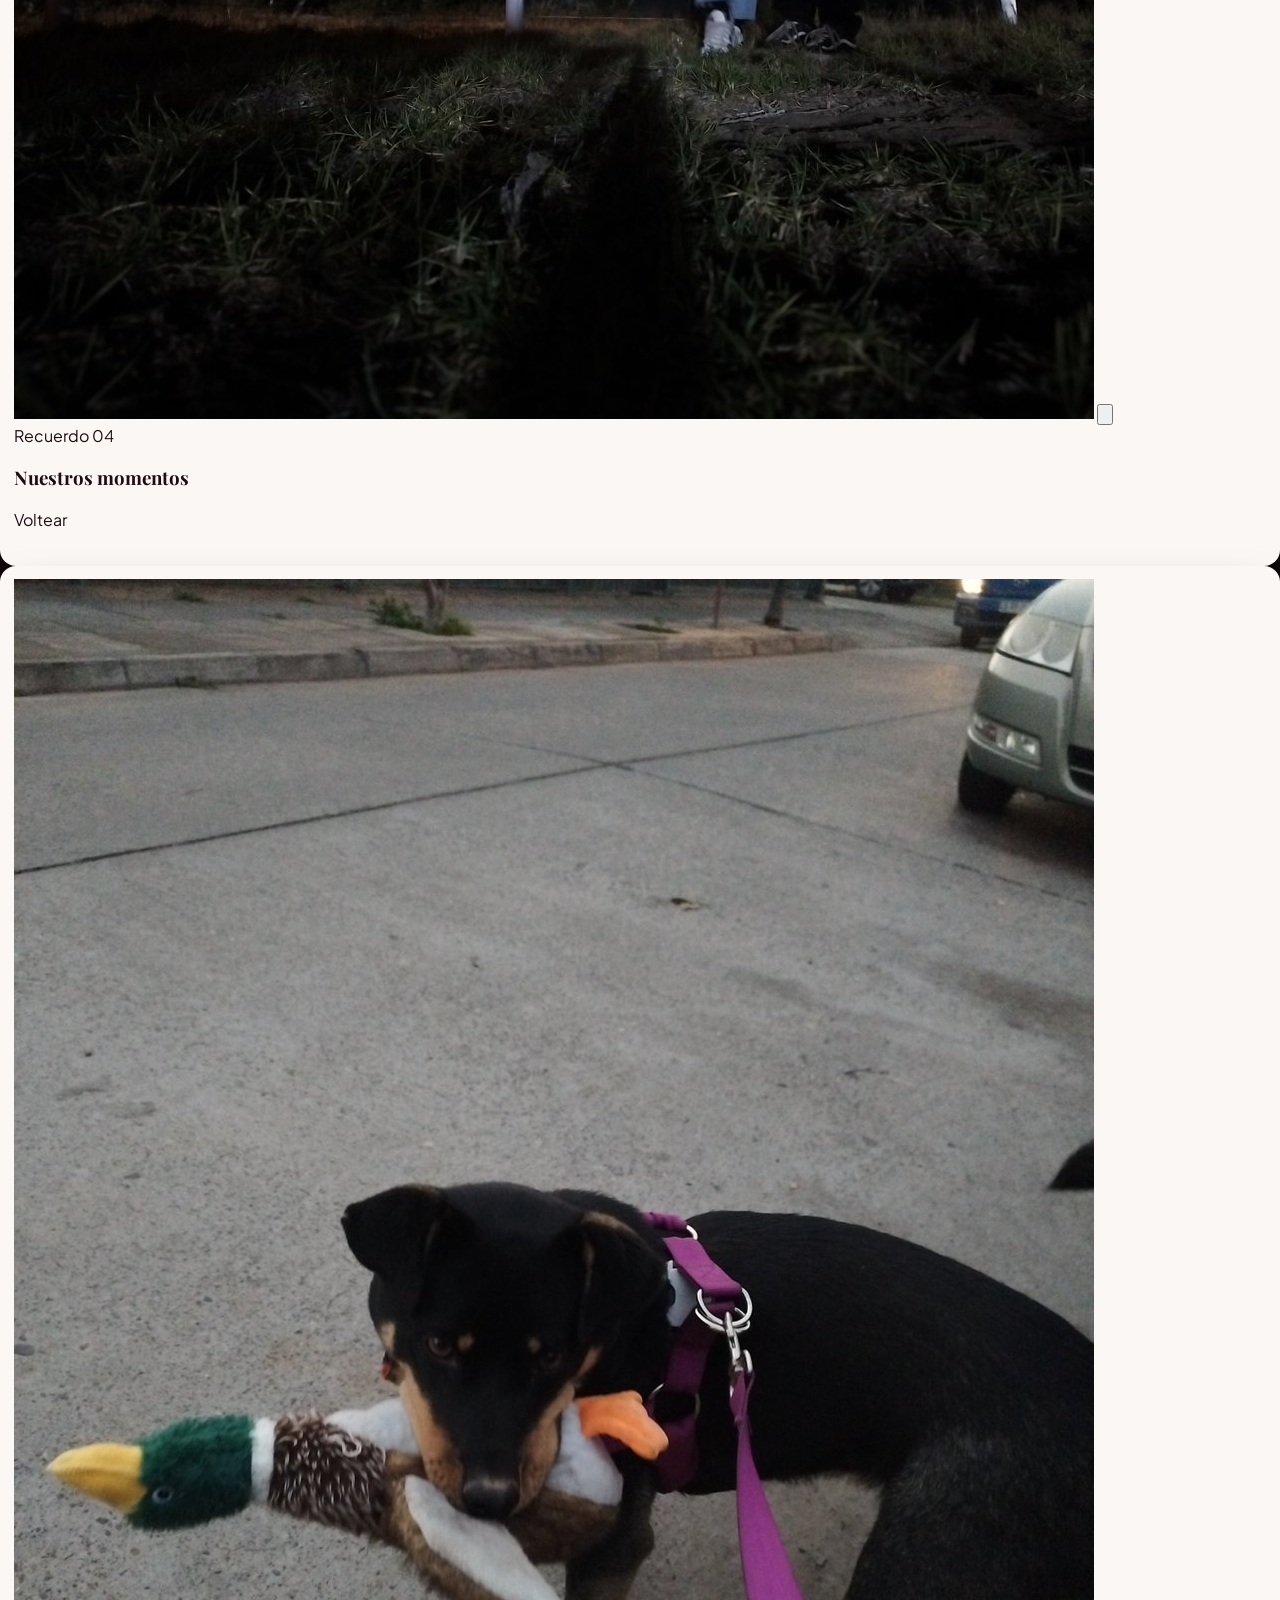
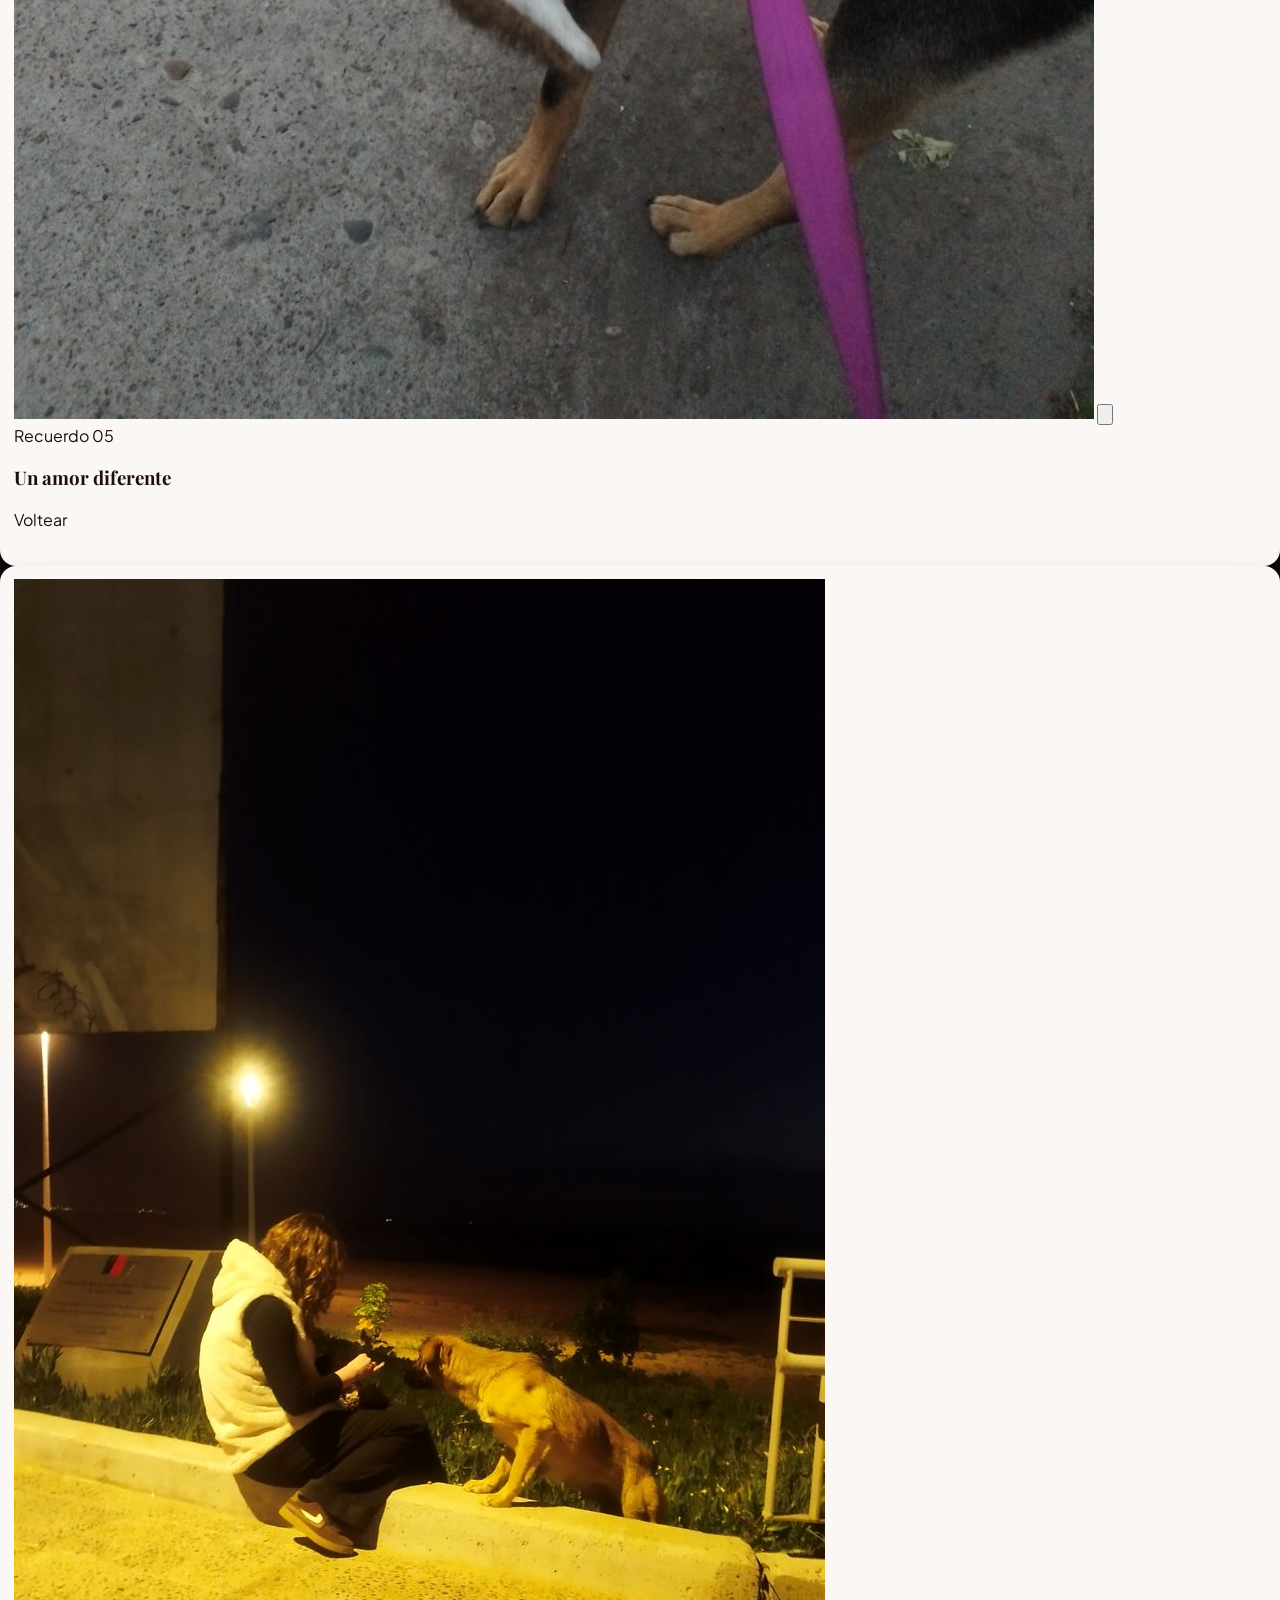
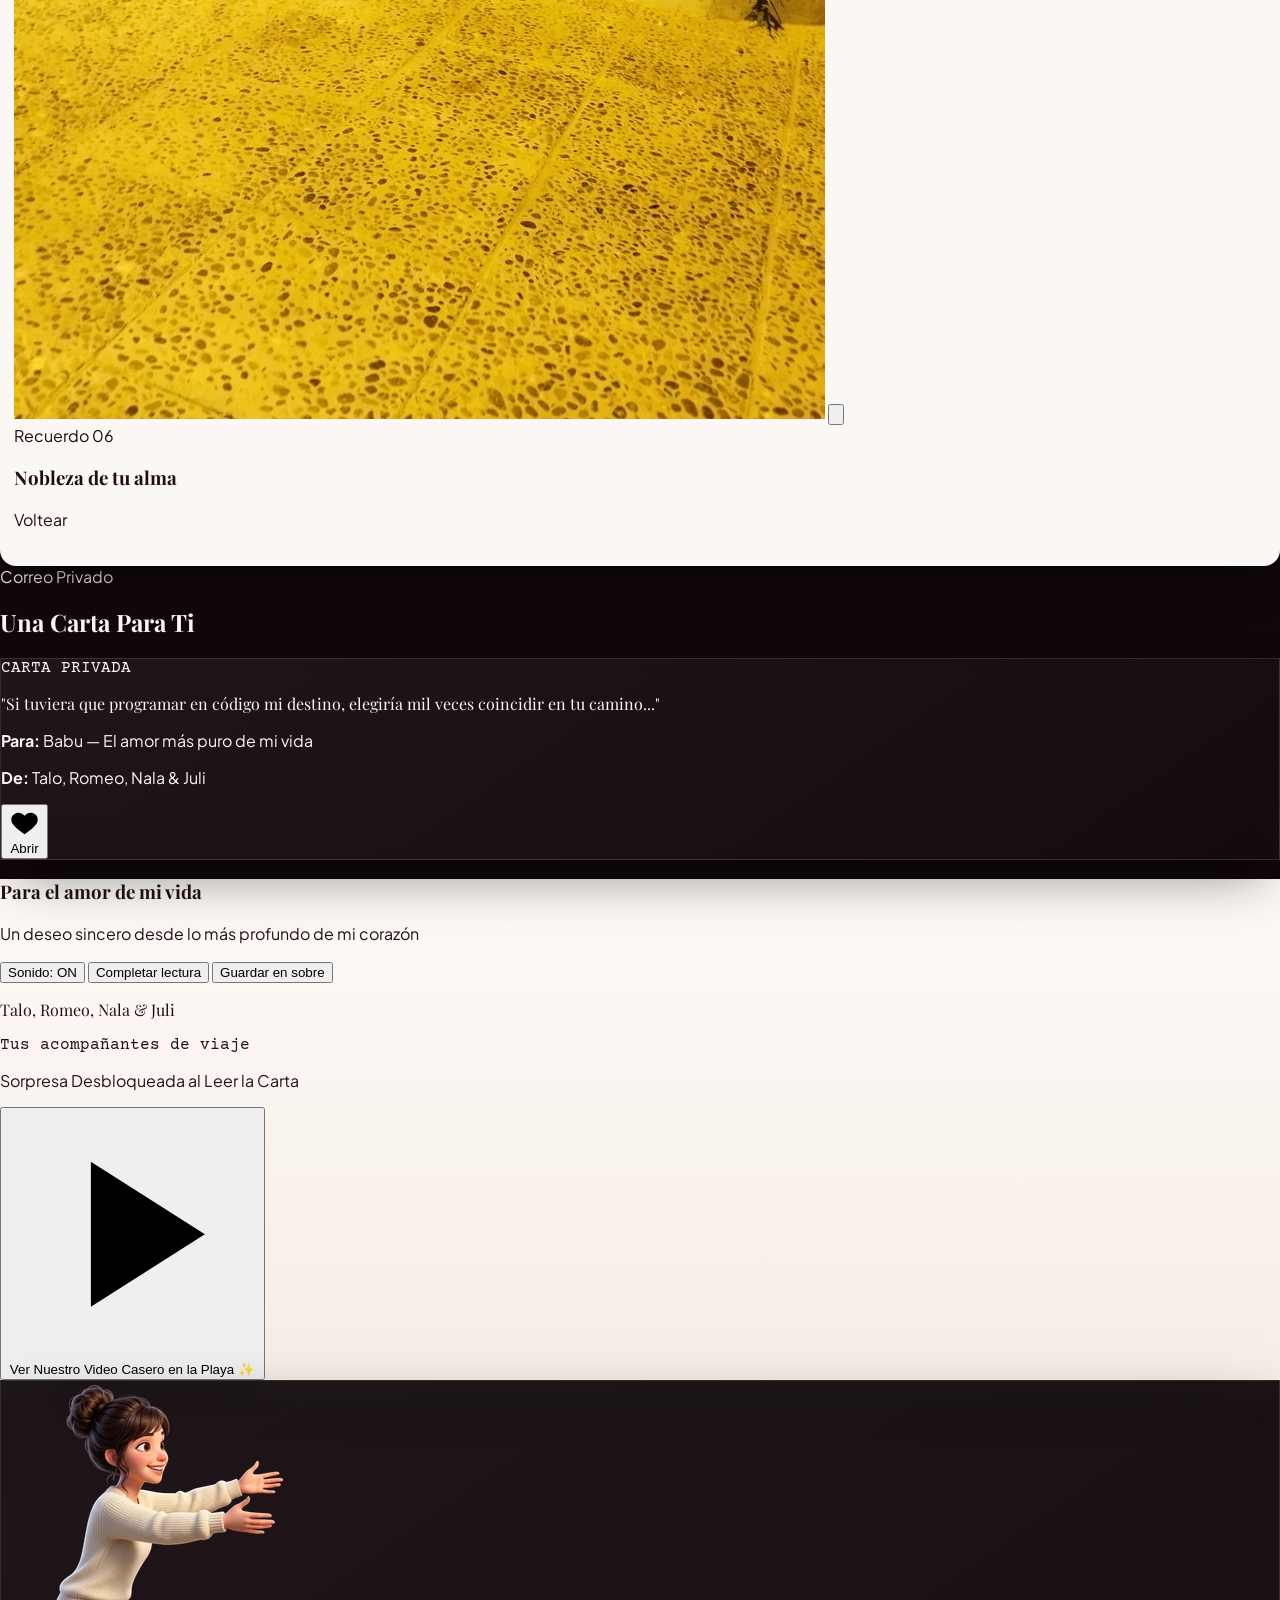
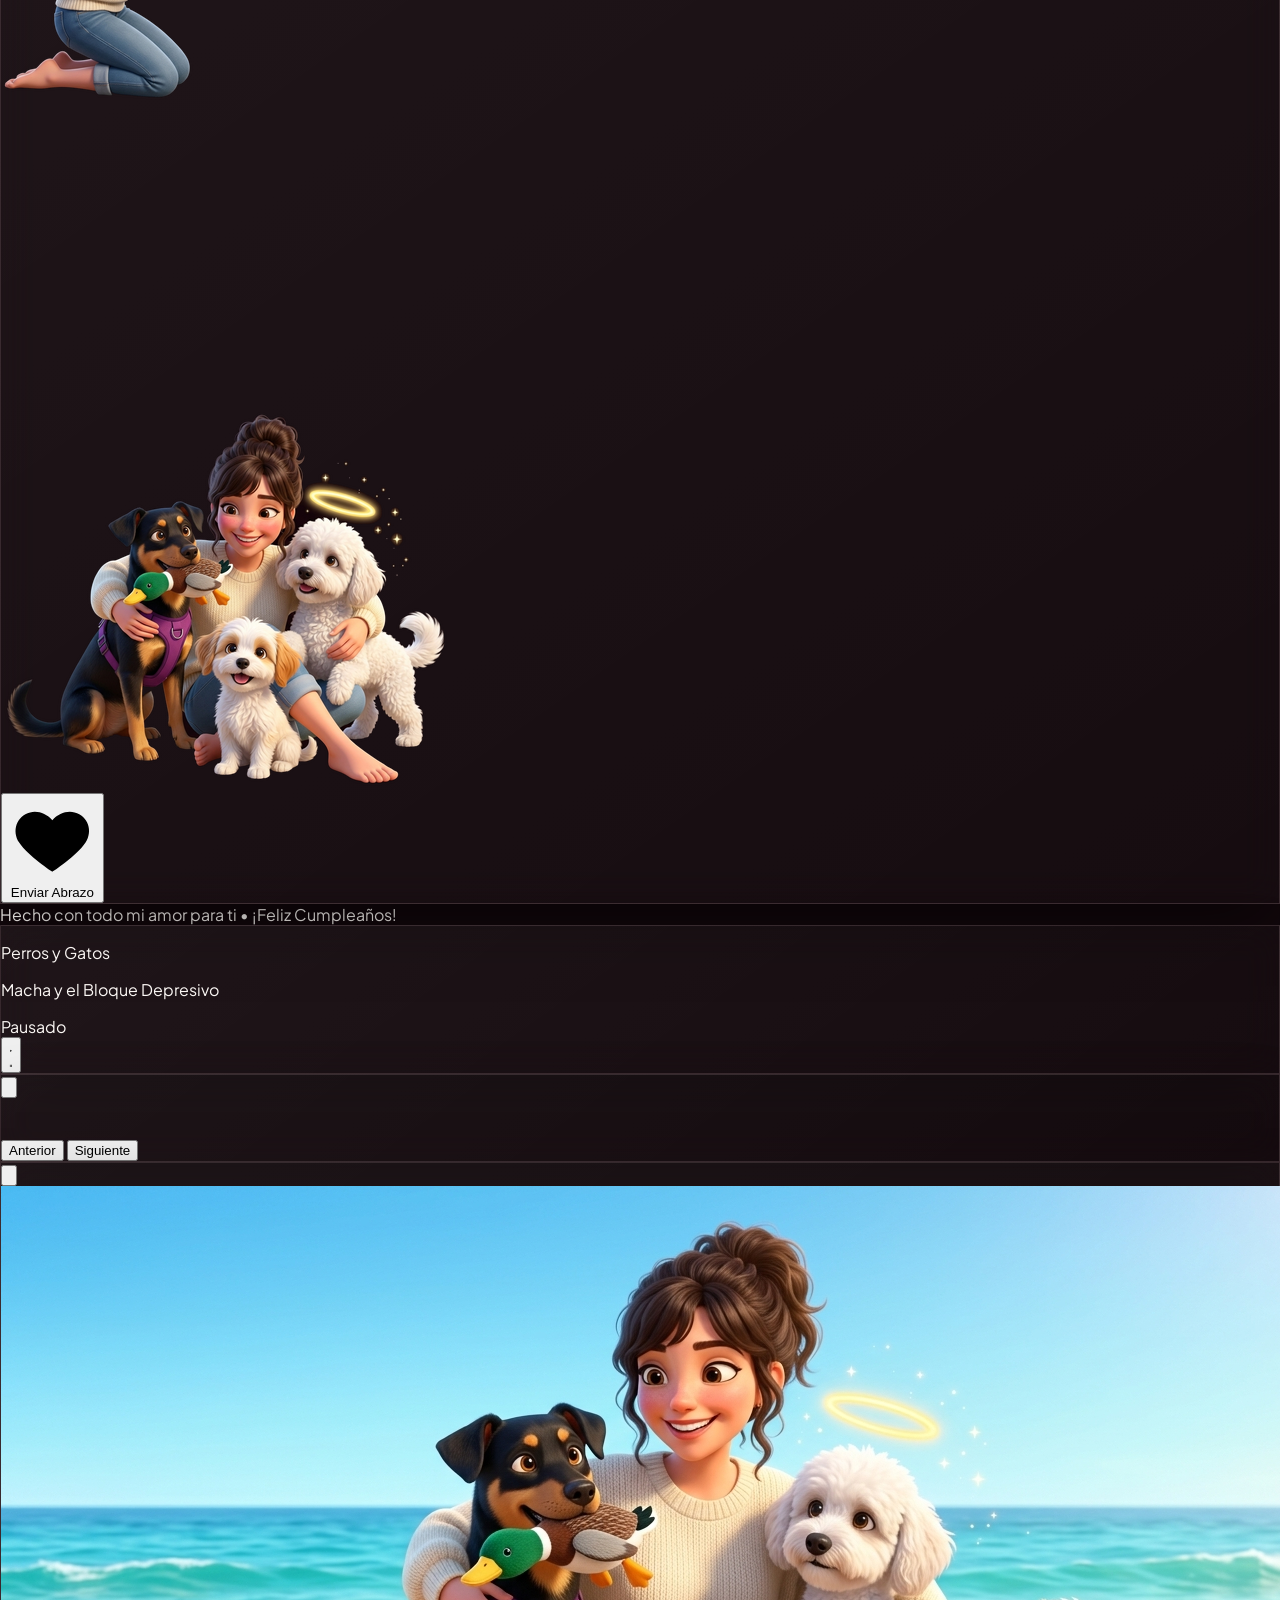
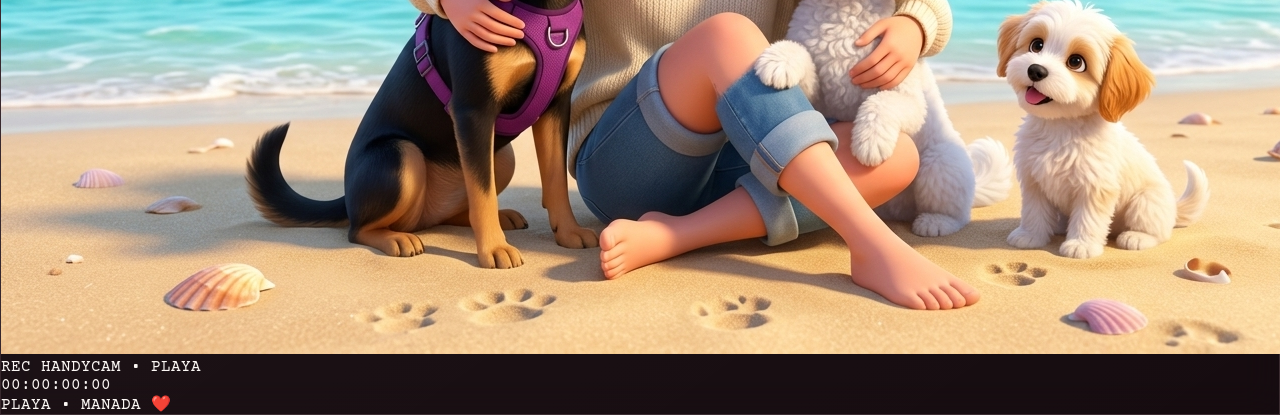
==== commit 4f460839: "fix(abrazo): ajustar responsividad movil de la pista, quitar textos bajo el boton y mostrar solo ima" ====
--- a/index.html
+++ b/index.html
@@ -272,57 +272,50 @@
 
     <!-- Abrazo Virtual Interactivo -->
     <section id="abrazo" class="max-w-4xl mx-auto text-center">
-      <div class="glass-card rounded-3xl p-6 sm:p-10 relative overflow-hidden">
+      <div class="glass-card rounded-3xl p-4 sm:p-8 relative overflow-hidden">
 
         <!-- Escenario Panorámico Interactivo: Bárbara a la izquierda, Perritos avanzando desde la derecha y Piso de Huellas -->
-        <div id="hug-runway-stage" class="hug-runway-stage relative h-56 sm:h-64 rounded-2xl bg-gradient-to-b from-[#14070c] via-[#1d0b12] to-[#2c111b] border border-rose-300/20 overflow-hidden mb-6 shadow-inner select-none">
+        <div id="hug-runway-stage" class="hug-runway-stage relative h-52 sm:h-64 rounded-2xl bg-gradient-to-b from-[#14070c] via-[#1d0b12] to-[#2c111b] border border-rose-300/20 overflow-hidden mb-5 shadow-inner select-none">
           <!-- Estrellas sutiles de fondo del escenario -->
           <div class="absolute inset-0 opacity-35 pointer-events-none" style="background-image: radial-gradient(circle at 20% 25%, rgba(246,211,139,0.5) 1px, transparent 1px), radial-gradient(circle at 65% 20%, rgba(255,213,221,0.5) 1.5px, transparent 1.5px), radial-gradient(circle at 82% 35%, rgba(246,211,139,0.4) 1px, transparent 1px); background-size: 180px 120px;"></div>
 
           <!-- Suelo / Sendero donde quedan estampadas las huellas -->
-          <div class="hug-floor-surface absolute bottom-0 inset-x-0 h-16 sm:h-20 bg-gradient-to-t from-[#3d1725]/80 via-[#2a1019]/50 to-transparent border-t border-rose-300/10 pointer-events-none"></div>
+          <div class="hug-floor-surface absolute bottom-0 inset-x-0 h-14 sm:h-20 bg-gradient-to-t from-[#3d1725]/80 via-[#2a1019]/50 to-transparent border-t border-rose-300/10 pointer-events-none"></div>
 
           <!-- Contenedor del Rastro de Huellas en el Piso -->
-          <div id="hug-paw-trail" class="absolute bottom-1.5 left-[18%] right-[6%] h-14 pointer-events-none z-10"></div>
+          <div id="hug-paw-trail" class="absolute bottom-1 left-[20%] right-[5%] h-12 sm:h-14 pointer-events-none z-10"></div>
 
           <!-- Bárbara (Babu) esperando con los brazos abiertos a la izquierda -->
-          <div id="hug-babu-actor" class="hug-babu-actor absolute bottom-2 left-1 sm:left-4 z-20 pointer-events-none transition-transform duration-300">
+          <div id="hug-babu-actor" class="hug-babu-actor absolute bottom-2 left-2 sm:left-5 z-20 pointer-events-none transition-transform duration-300">
             <div id="hug-babu-aura" class="hug-babu-aura absolute inset-0 -m-3 rounded-full bg-rose-500/15 blur-xl transition-all duration-500"></div>
             <img
               src="./assets/babu-esperando.png"
               alt="Bárbara esperando con los brazos abiertos"
-              class="relative z-10 h-36 sm:h-48 w-auto object-contain drop-shadow-[0_10px_18px_rgba(0,0,0,0.75)]"
+              class="relative z-10 h-28 sm:h-44 w-auto object-contain drop-shadow-[0_10px_18px_rgba(0,0,0,0.75)]"
             />
           </div>
 
-          <!-- Los 3 Perritos (Julieta, Romeo y Nalita) caminando paso a paso desde la derecha -->
-          <div id="hug-dogs-actor" class="hug-dogs-actor absolute bottom-2 z-20 pointer-events-none" style="left: 68%;">
-            <img
-              id="hug-dogs-img"
-              src="./assets/perritos-paso1.png"
-              alt="Julieta, Romeo y Nalita corriendo hacia Babu"
-              class="h-32 sm:h-44 w-auto object-contain drop-shadow-[0_10px_18px_rgba(0,0,0,0.75)]"
-            />
-          </div>
-
-          <!-- Celebración Clímax al llegar a la meta (Gran Abrazo de Manada) -->
-          <div id="hug-climax-overlay" class="hidden opacity-0 transition-all duration-500 absolute inset-0 z-30 bg-gradient-to-r from-[#1a0810]/95 via-[#2e0e1c]/95 to-[#1a0810]/95 backdrop-blur-md flex flex-col sm:flex-row items-center justify-center gap-5 p-4 sm:p-6">
-            <div class="relative shrink-0">
-              <div class="absolute -inset-2 rounded-2xl bg-gradient-to-r from-rose-500 via-amber-300 to-rose-500 blur-md opacity-80 animate-pulse"></div>
+          <!-- Pista responsiva para los 3 Perritos (nunca se recortan en celular ni en PC) -->
+          <div class="absolute inset-y-0 left-[18%] sm:left-[16%] right-2 sm:right-5 pointer-events-none z-20">
+            <div id="hug-dogs-actor" class="hug-dogs-actor absolute bottom-2" style="left: 100%; transform: translateX(-100%);">
               <img
-                src="./assets/caricatura-playa.jpg"
+                id="hug-dogs-img"
+                src="./assets/perritos-paso1.png"
+                alt="Julieta, Romeo y Nalita corriendo hacia Babu"
+                class="h-24 sm:h-40 w-auto max-w-none object-contain drop-shadow-[0_10px_18px_rgba(0,0,0,0.75)]"
+              />
+            </div>
+          </div>
+
+          <!-- Celebración Clímax al llegar a la meta: Solo la imagen PNG transparente sobre fondo oscuro -->
+          <div id="hug-climax-overlay" class="hidden opacity-0 transition-all duration-500 absolute inset-0 z-30 bg-[#12080c]/95 backdrop-blur-md flex items-center justify-center p-2 sm:p-4">
+            <div class="relative flex items-center justify-center h-full">
+              <div class="absolute inset-4 rounded-full bg-gradient-to-r from-rose-500/40 via-amber-300/35 to-rose-500/40 blur-2xl animate-pulse pointer-events-none"></div>
+              <img
+                src="./assets/abrazo-final.png"
                 alt="Gran Abrazo de Babu con Julieta, Romeo y Nalita"
-                class="relative w-44 sm:w-56 h-32 sm:h-40 object-cover rounded-2xl border-2 border-amber-200/80 shadow-2xl"
+                class="relative z-10 h-44 sm:h-56 w-auto object-contain drop-shadow-[0_12px_28px_rgba(0,0,0,0.85)]"
               />
-            </div>
-            <div class="text-center sm:text-left max-w-md">
-              <span class="inline-block px-3 py-0.5 rounded-full bg-amber-400/20 border border-amber-300/40 text-amber-200 text-[11px] font-bold uppercase tracking-widest mb-1.5">
-                ¡Gran Abrazo de Manada!
-              </span>
-              <h3 class="font-serif-display text-2xl sm:text-3xl text-[#fbf7f4]">¡Llegaron a tus brazos! 💖🐾</h3>
-              <p class="text-xs sm:text-sm text-rose-100/90 mt-1 leading-relaxed">
-                Julieta, Romeo y Nalita recorrieron cada paso hasta fundirse contigo en el abrazo más puro, apretado y lleno de amor.
-              </p>
             </div>
           </div>
         </div>
@@ -337,8 +330,6 @@
           </svg>
           <span id="btn-hug-label">Enviar Abrazo</span>
         </button>
-
-        <p id="hug-toast" class="mt-4 text-sm text-rose-200 font-medium opacity-0 translate-y-2 transition-all duration-300 min-h-[24px]"></p>
       </div>
     </section>
 
